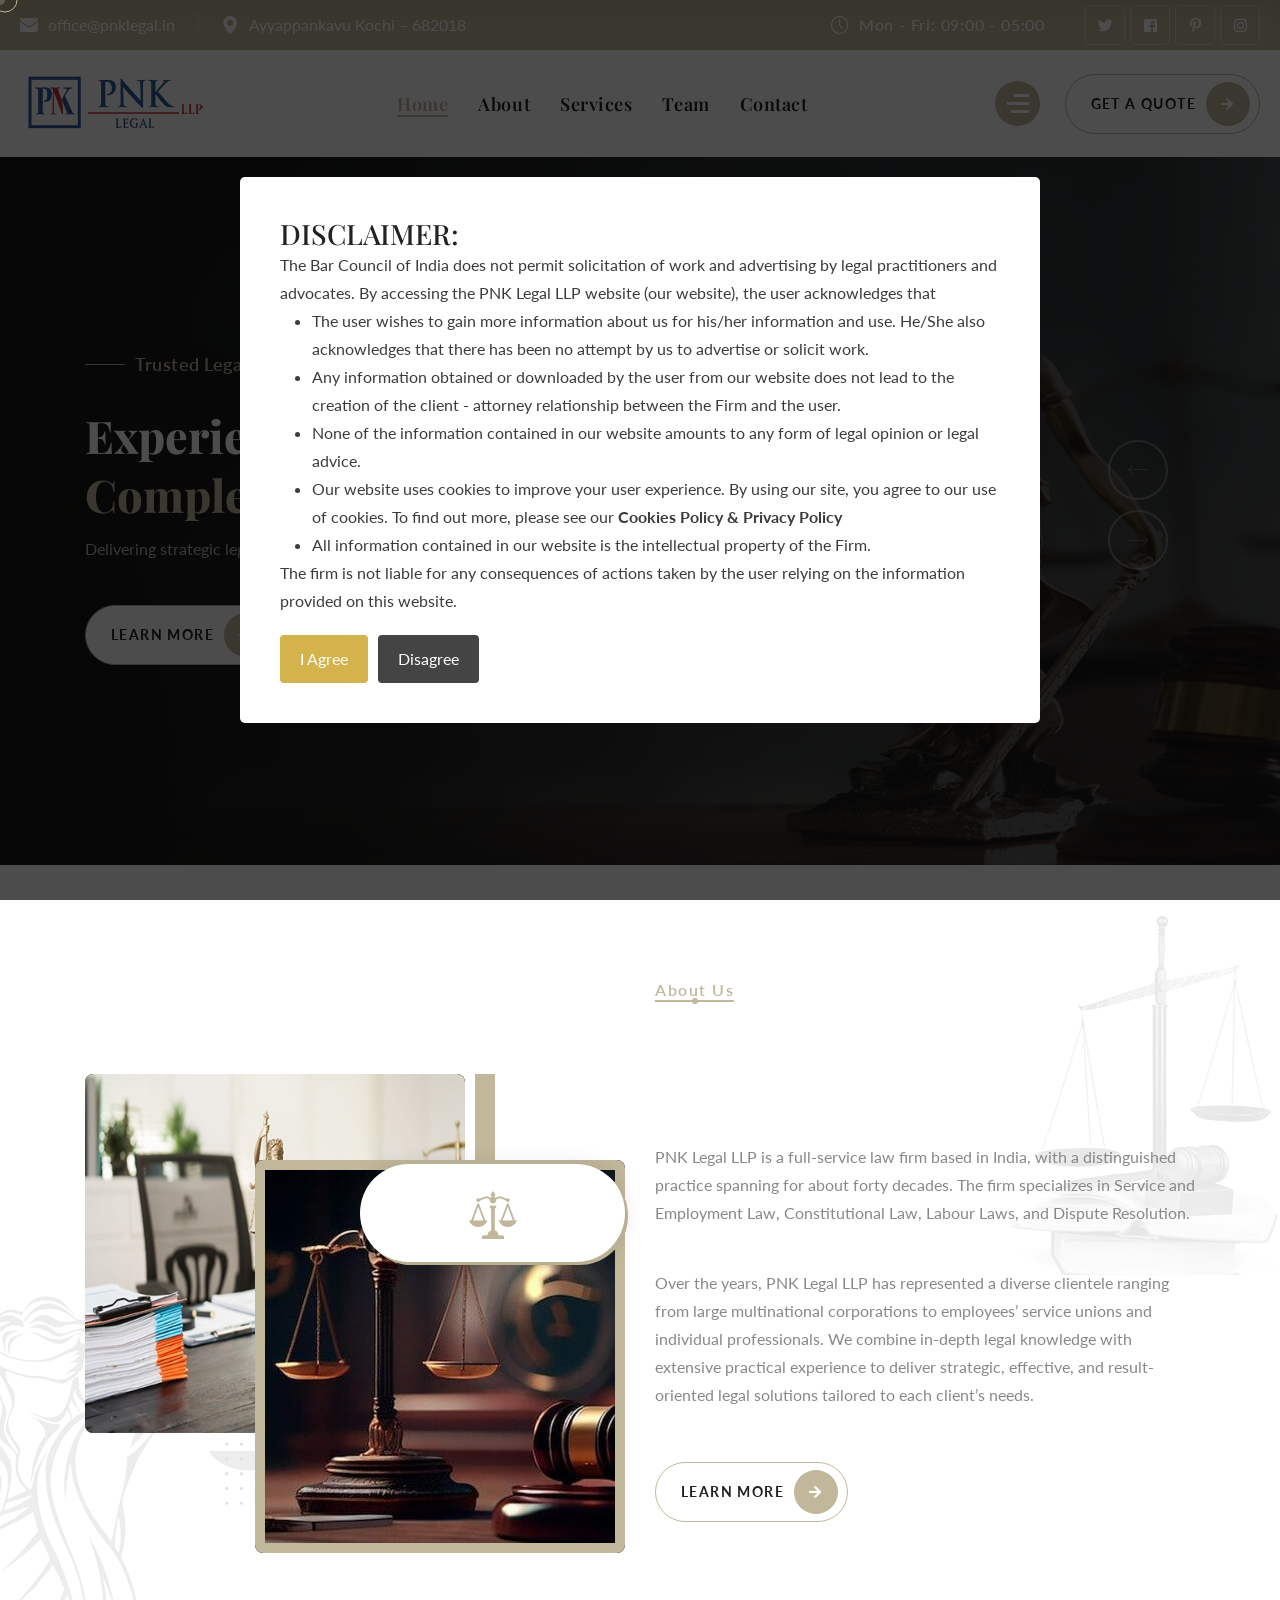
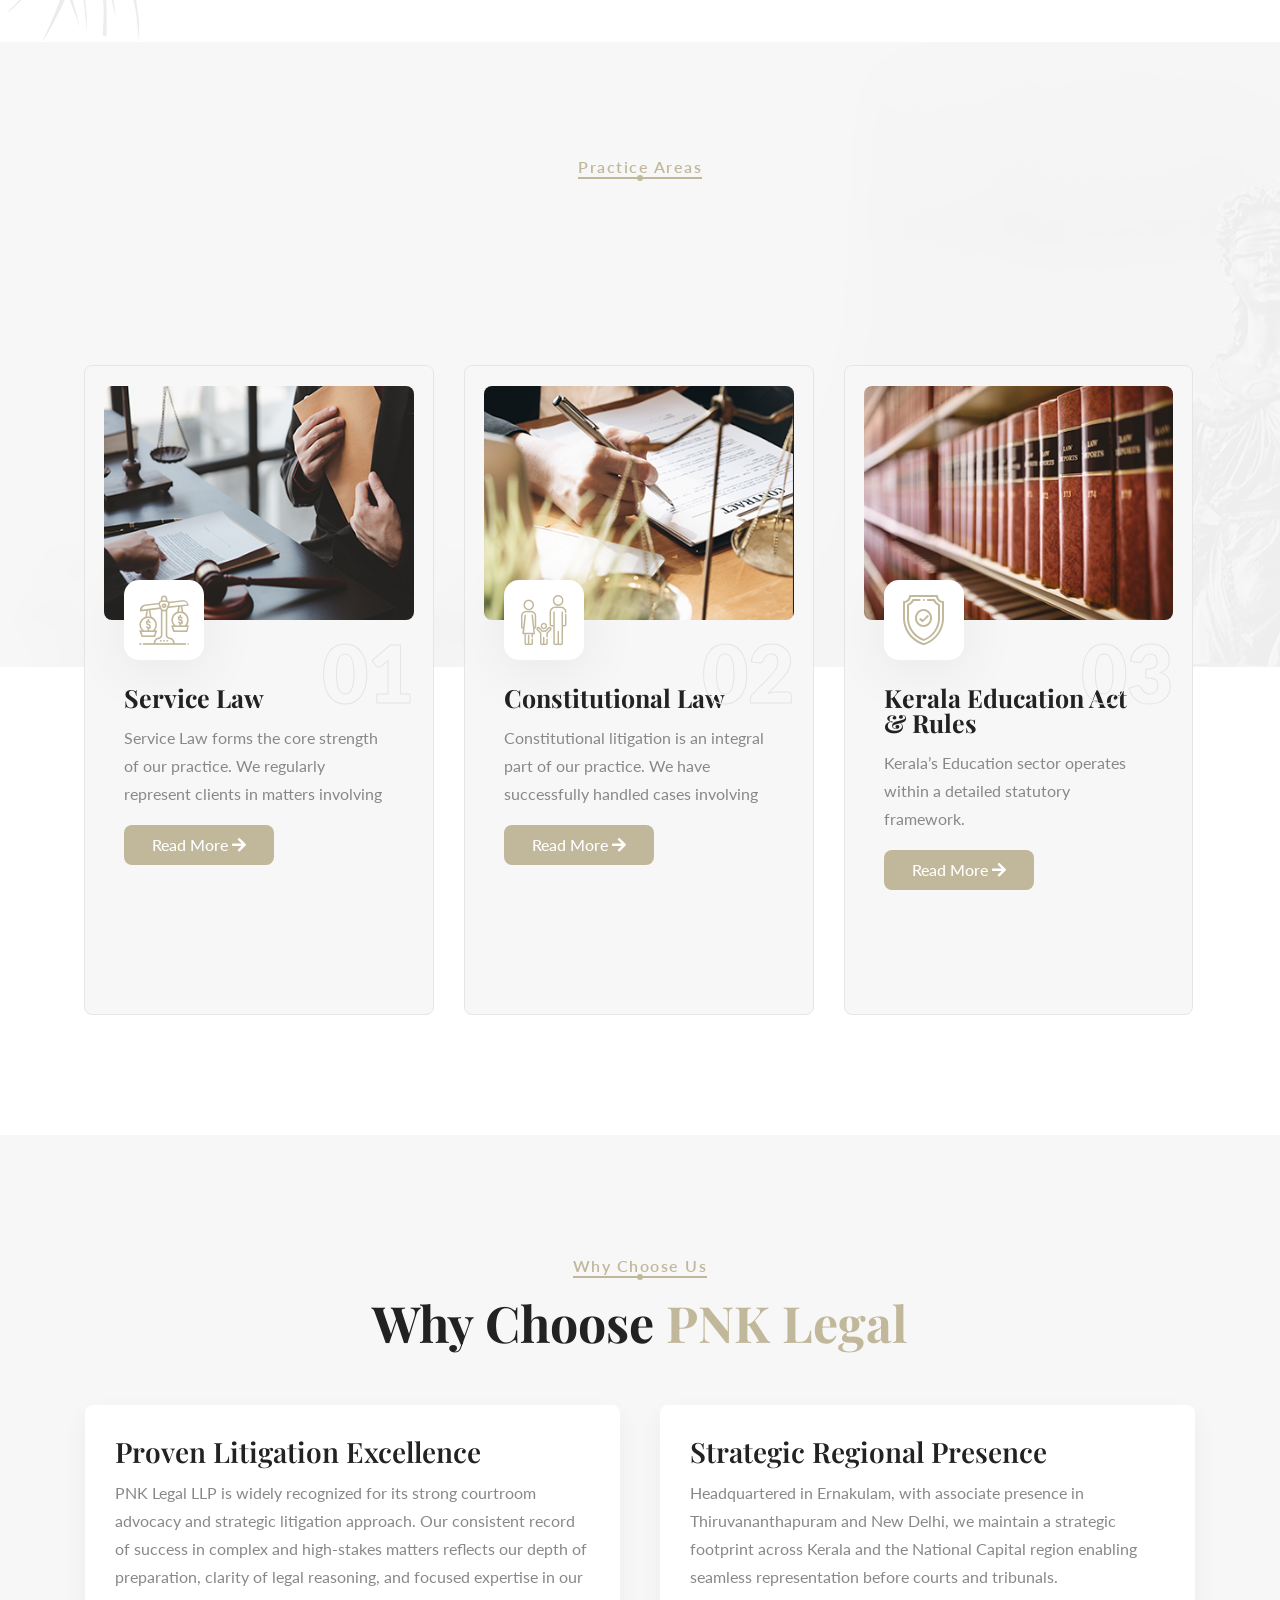
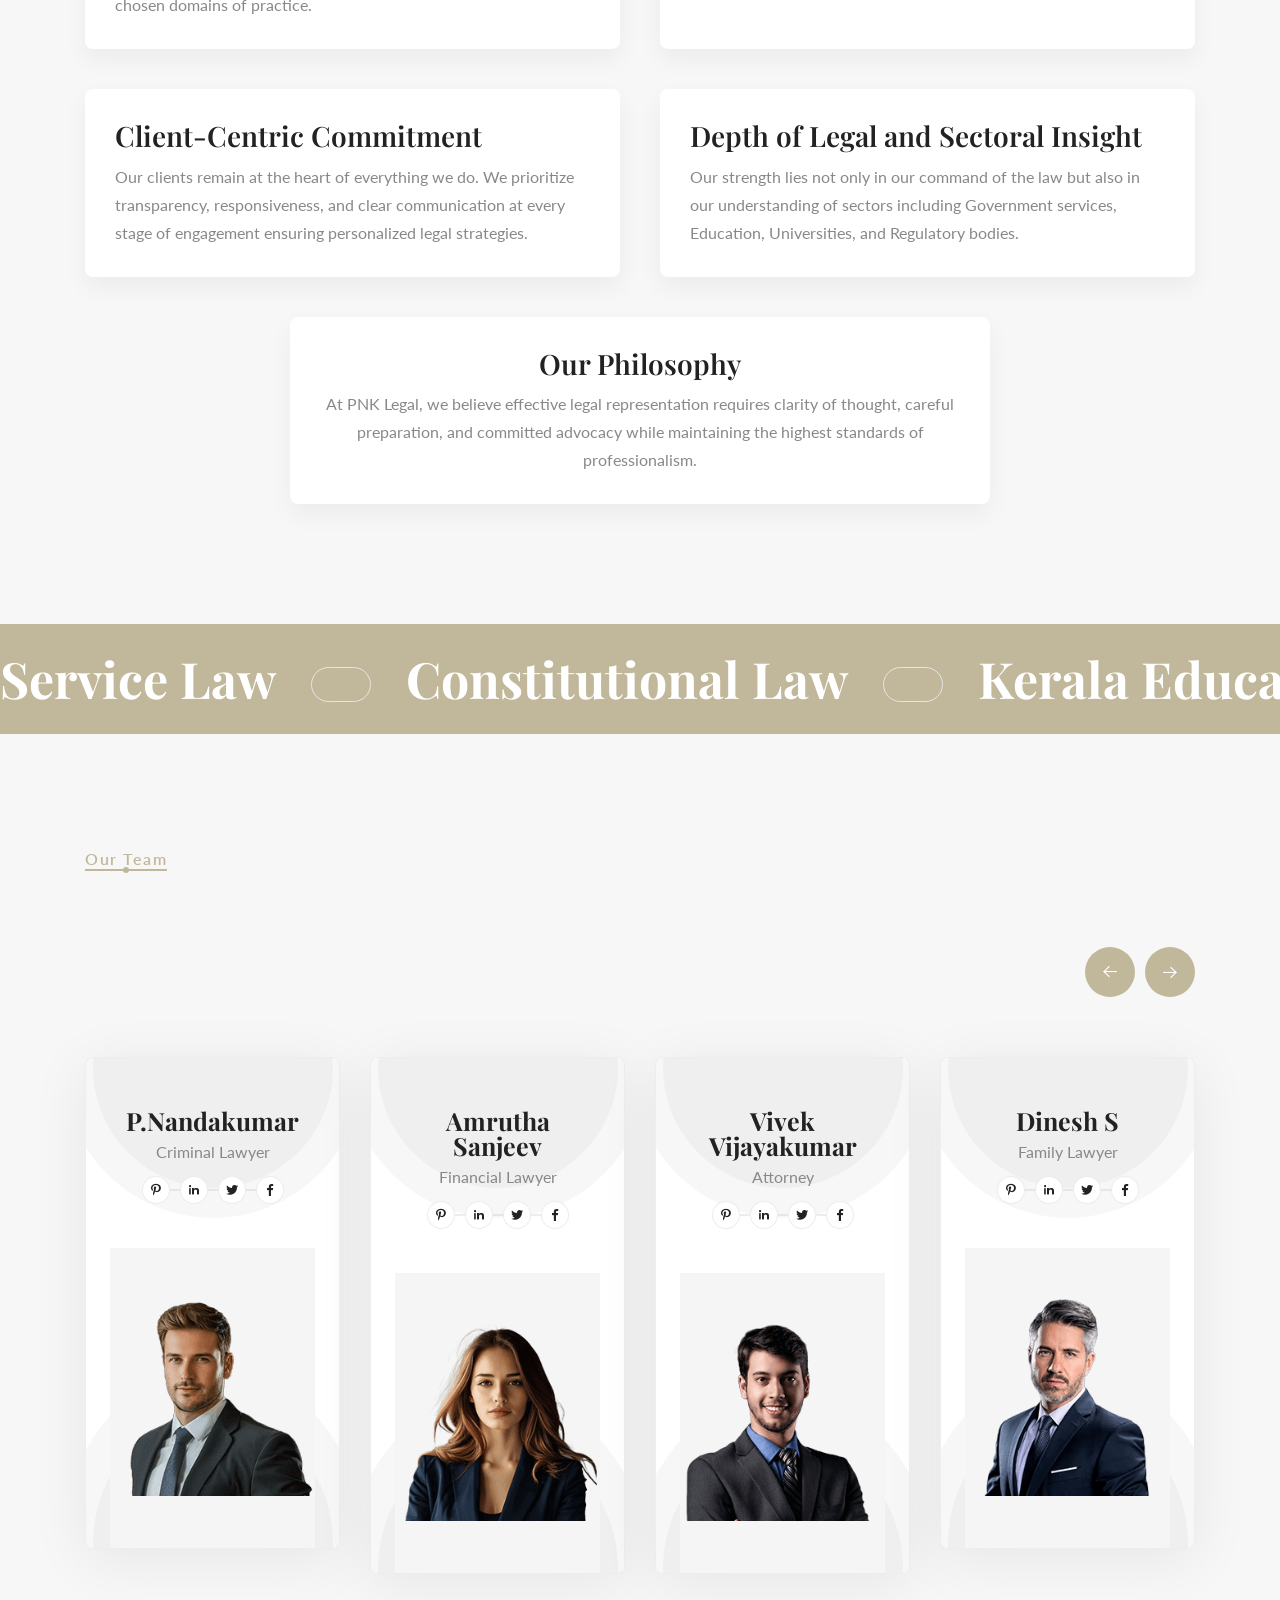
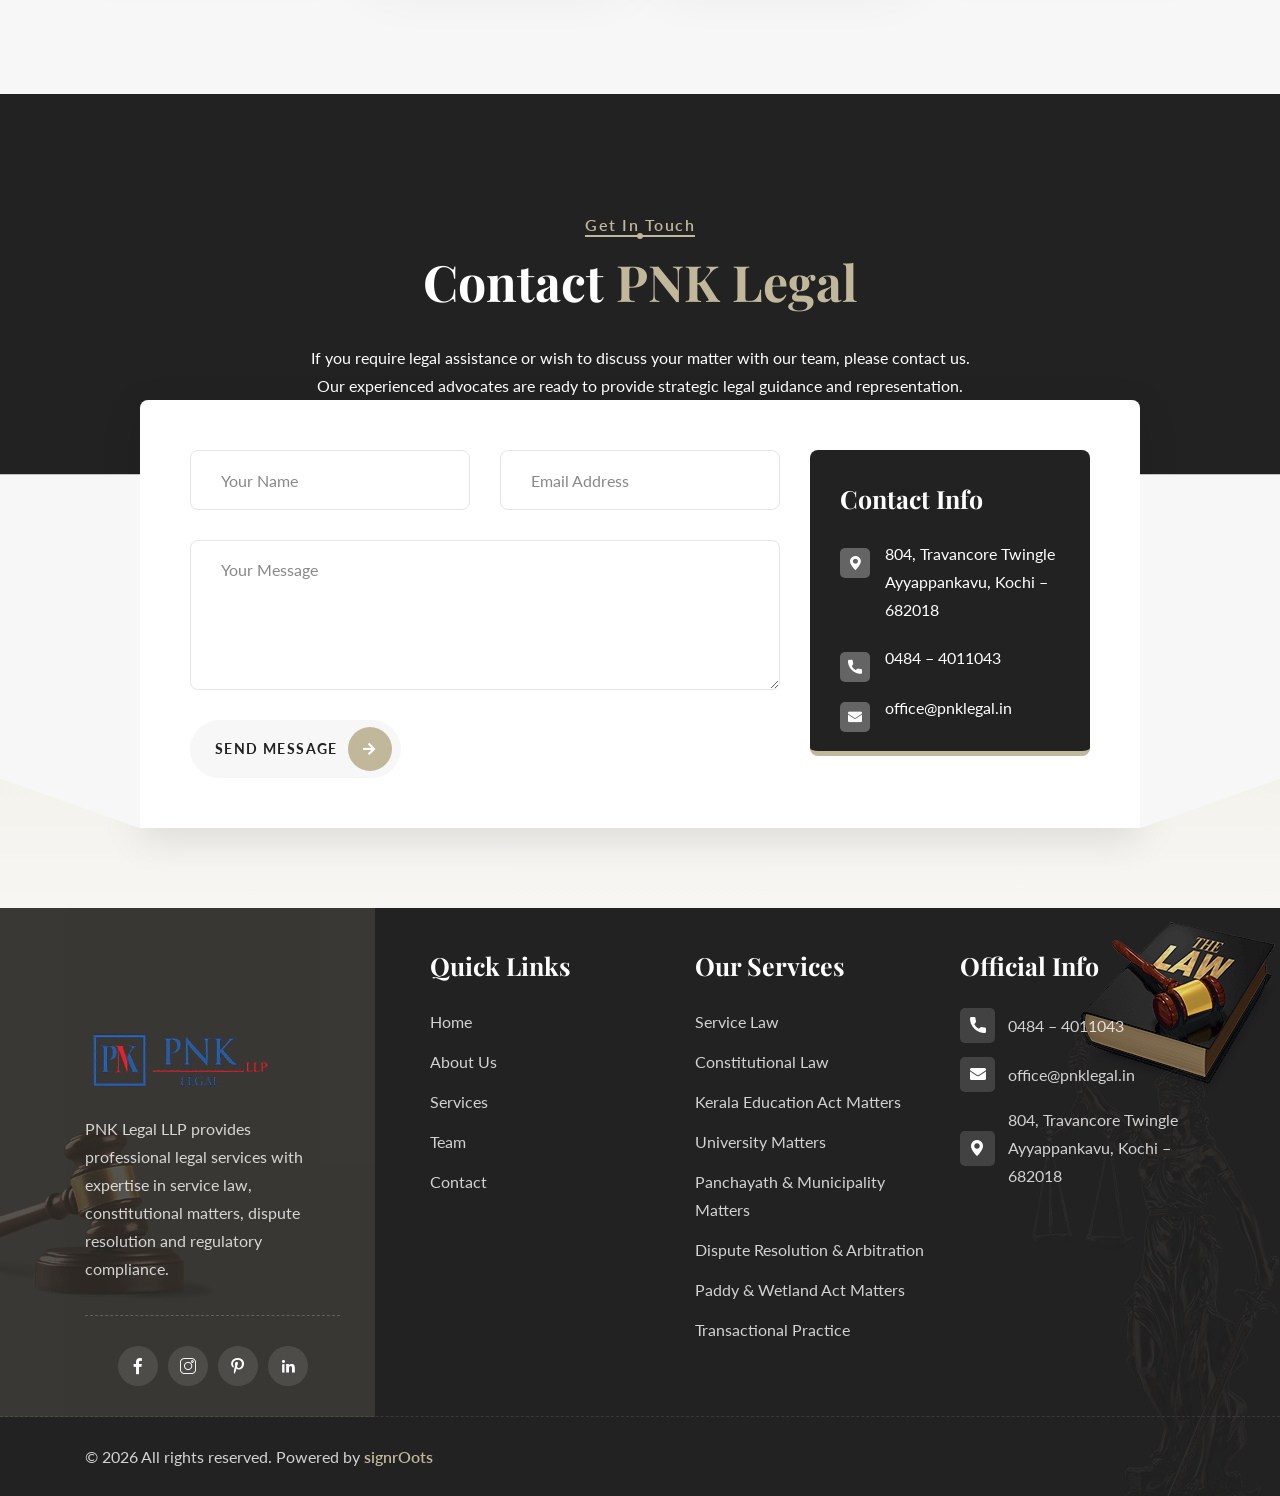
==== index.html @ 2eef3e10 "style update" ====
<!DOCTYPE html>
<html lang="en">

<head>
    <meta charset="UTF-8" />
    <meta name="viewport" content="width=device-width, initial-scale=1.0" />
   <title>PNK Legal LLP | Leading Law Firm in Kerala</title>
    <!-- favicons Icons -->
    <link rel="apple-touch-icon" sizes="180x180" href="assets/images/favicons/apple-touch-icon.png" />
    <link rel="icon" type="image/png" sizes="32x32" href="assets/images/favicons/favicon-32x32.png" />
    <link rel="icon" type="image/png" sizes="16x16" href="assets/images/favicons/favicon-16x16.png" />
    <link rel="manifest" href="assets/images/favicons/site.webmanifest" />
    <meta name="description" content="Judges HTML 5 Template " />

    <!-- fonts -->
    <link rel="preconnect" href="https://fonts.googleapis.com">
    <link rel="preconnect" href="https://fonts.gstatic.com" crossorigin>
    <link
        href="https://fonts.googleapis.com/css2?family=Lato:ital,wght@0,100;0,300;0,400;0,700;0,900;1,100;1,300;1,400;1,700;1,900&display=swap"
        rel="stylesheet">
    <link href="https://fonts.googleapis.com/css2?family=Playfair+Display:ital,wght@0,400..900;1,400..900&display=swap"
        rel="stylesheet">


    <link rel="stylesheet" href="assets/css/bootstrap.min.css" />
    <link rel="stylesheet" href="assets/css/animate.min.css" />
    <link rel="stylesheet" href="assets/css/custom-animate.css" />
    <link rel="stylesheet" href="assets/css/swiper.min.css" />
    <link rel="stylesheet" href="assets/css/font-awesome-all.css" />
    <link rel="stylesheet" href="assets/css/jarallax.css" />
    <link rel="stylesheet" href="assets/css/jquery.magnific-popup.css" />
    <link rel="stylesheet" href="assets/css/odometer.min.css" />
    <link rel="stylesheet" href="assets/css/flaticon.css">
    <link rel="stylesheet" href="assets/css/owl.carousel.min.css" />
    <link rel="stylesheet" href="assets/css/owl.theme.default.min.css" />
    <link rel="stylesheet" href="assets/css/nice-select.css" />
    <link rel="stylesheet" href="assets/css/jquery-ui.css" />
    <link rel="stylesheet" href="assets/css/twentytwenty.css" />


    <link rel="stylesheet" href="assets/css/module-css/slider.css" />
    <link rel="stylesheet" href="assets/css/module-css/footer.css" />
    <link rel="stylesheet" href="assets/css/module-css/about.css" />
    <link rel="stylesheet" href="assets/css/module-css/service.css" />
    <link rel="stylesheet" href="assets/css/module-css/why-choose.css" />
    <link rel="stylesheet" href="assets/css/module-css/testimonial.css" />
    <link rel="stylesheet" href="assets/css/module-css/case.css" />
    <link rel="stylesheet" href="assets/css/module-css/counter.css" />
    <link rel="stylesheet" href="assets/css/module-css/team.css" />
    <link rel="stylesheet" href="assets/css/module-css/pricing.css" />
    <link rel="stylesheet" href="assets/css/module-css/process.css" />
    <link rel="stylesheet" href="assets/css/module-css/sliding-text.css" />
    <link rel="stylesheet" href="assets/css/module-css/video.css" />
    <link rel="stylesheet" href="assets/css/module-css/brand.css" />
    <link rel="stylesheet" href="assets/css/module-css/blog.css" />
    <link rel="stylesheet" href="assets/css/module-css/faq.css" />
    <link rel="stylesheet" href="assets/css/module-css/skill.css" />

    <!-- template styles -->
    <link rel="stylesheet" href="assets/css/style.css" />
    <link rel="stylesheet" href="assets/css/responsive.css" />
</head>

<body class="custom-cursor">

    <div class="custom-cursor__cursor"></div>
    <div class="custom-cursor__cursor-two"></div>

    <!--Start Preloader-->
    <div class="loader js-preloader">
        <div></div>
        <div></div>
        <div></div>
    </div>
    <!--End Preloader-->


   
    <!--Chat Popup-->
    <div id="chat-popup" class="chat-popup">
        <div class="popup-inner">
            <div class="close-chat"><i class="fa fa-times"></i></div>
            <div class="chat-form">
                <p>Please fill out the form below and we will get back to you as soon as possible.</p>
                <form action="assets/inc/sendemail.php" method="POST" class="contact-form-validated">
                    <div class="form-group">
                        <input type="text" name="name" placeholder="Your Name" required>
                    </div>
                    <div class="form-group">
                        <input type="email" name="email" placeholder="Your Email" required>
                    </div>
                    <div class="form-group">
                        <textarea name="message" placeholder="Your Text" required></textarea>
                    </div>
                    <div class="form-group message-btn">
                        <button type="submit" class="thm-btn">
                            <span class="thm-btn-text">Submit Now</span>
                            <span class="thm-btn-icon-box"><i class="fas fa-arrow-right"></i></span>
                        </button>
                    </div>
                    <div class="result"></div>
                </form>
            </div>
        </div>
    </div>

<!-- Disclaimer Popup -->
<div id="disclaimerPopup" class="disclaimer-popup">
  <div class="disclaimer-content">

    <h3>DISCLAIMER:</h3>

    <p>
       The Bar Council of India does not permit solicitation of work and advertising by legal practitioners and advocates. By accessing the PNK Legal LLP website (our website), the user acknowledges that
    </p>

        <ul>
            <li>The user wishes to gain more information about us for his/her information and use. He/She also acknowledges that there has been no attempt by us to advertise or solicit work.</li>
            <li>Any information obtained or downloaded by the user from our website does not lead to the creation of the client - attorney relationship between the Firm and the user.</li>
            <li>None of the information contained in our website amounts to any form of legal opinion or legal advice.</li>
            <li>Our website uses cookies to improve your user experience. By using our site, you agree to our use of cookies. To find out more, please see our <b>Cookies Policy & Privacy Policy</b></li>
            <li>All information contained in our website is the intellectual property of the Firm.</li>
        </ul>

    <p>
      The firm is not liable for any consequences of actions taken by the user
      relying on the information provided on this website.
    </p>

  <div class="disclaimer-buttons">
  <button class="agree-btn" onclick="acceptDisclaimer()">I Agree</button>
  <button class="disagree-btn" onclick="rejectDisclaimer()">Disagree</button>
</div>

  </div>
</div>

    <!-- Start sidebar widget content -->
    <div class="xs-sidebar-group info-group info-sidebar">
        <div class="xs-overlay xs-bg-black"></div>
        <div class="xs-sidebar-widget">
            <div class="sidebar-widget-container">
                <div class="widget-heading">
                    <a href="#" class="close-side-widget">X</a>
                </div>
                <div class="sidebar-textwidget">
                    <div class="sidebar-info-contents">
                        <div class="content-inner">
                            <div class="logo">
                                <a href="index.html"><img src="assets/images/resources/logo-2.png" alt="" /></a>
                            </div>
                            <div class="content-box">
                                <h4>About Us</h4>
                                <div class="inner-text">
                                     <p> PNK Legal LLP provides professional legal services with
                                        expertise in service law, constitutional matters,
                                        dispute resolution and regulatory compliance.
                                    </p>
                                </div>
                            </div>


                            <div class="sidebar-contact-info">
                                <h4>Contact Info</h4>
                                <ul class="list-unstyled">
                                    <li>
                                        <span class="icon-pin"></span>804, Travancore Twingle<br>
                                        Ayyappankavu, Kochi – 682018
                                    </li>
                                    <li>
                                        <span class="icon-call"></span>
                                         <a href="tel:04844011043">0484 – 4011043</a>
                                    </li>
                                    <li>
                                        <span class="icon-email"></span>
                                        <a href="mailto:office@pnklegal.in">office@pnklegal.in</a>
                                    </li>
                                </ul>
                            </div>
                            <div class="thm-social-link1">
                                <ul class="social-box list-unstyled">
                                    <li>
                                        <a href="#"><i class="icon-facebook-app-symbol" aria-hidden="true"></i></a>
                                    </li>
                                    <li>
                                        <a href="#"><i class="icon-twitter" aria-hidden="true"></i></a>
                                    </li>
                                    <li>
                                        <a href="#"><i class="icon-linkedin" aria-hidden="true"></i></a>
                                    </li>
                                    <li>
                                        <a href="#"><i class="icon-pinterest" aria-hidden="true"></i></a>
                                    </li>
                                </ul>
                            </div>
                        </div>
                    </div>
                </div>
            </div>
        </div>
    </div>
    <!-- End sidebar widget content -->


    <div class="page-wrapper">
        <header class="main-header">
            <div class="main-menu__top">
                <div class="main-menu__top-inner">
                    <ul class="list-unstyled main-menu__contact-list">
                       
                        <li>
                            <div class="icon">
                                <i class="icon-email"></i>
                            </div>
                            <div class="text">
                                <p><a href="mailto:office@pnklegal.in">office@pnklegal.in</a>
                                </p>
                            </div>
                        </li>
                        <li>
                            <div class="icon">
                                <i class="icon-pin"></i>
                            </div>
                            <div class="text">
                                <p>Ayyappankavu Kochi – 682018</p>
                            </div>
                        </li>
                    </ul>
                    <p class="main-menu__top-welcome-text">Welcome to Our Judges Office</p>
                    <div class="main-menu__top-right">
                        <div class="main-menu__top-time">
                            <div class="main-menu__top-time-icon">
                                <span class="icon-clock"></span>
                            </div>
                            <p class="main-menu__top-text">Mon - Fri: 09:00 - 05:00</p>
                        </div>
                        <div class="main-menu__social">
                            <a href="#"><i class="fab fa-twitter"></i></a>
                            <a href="#"><i class="fab fa-facebook"></i></a>
                            <a href="#"><i class="fab fa-pinterest-p"></i></a>
                            <a href="#"><i class="fab fa-instagram"></i></a>
                        </div>
                    </div>
                </div>
            </div>
            <nav class="main-menu">
                <div class="main-menu__wrapper">
                    <div class="main-menu__wrapper-inner">
                        <div class="main-menu__left">
                            <div class="main-menu__logo">
                                <a href="index.html"><img src="assets/images/resources/logo-1.png" alt=""></a>
                            </div>
                        </div>
                        <div class="main-menu__main-menu-box">
                            <a href="#" class="mobile-nav__toggler"><i class="fa fa-bars"></i></a>
                            <ul class="main-menu__list">
                                <li class="megamenu">
                                    <a href="index.html">Home </a>
                                </li>  
                                <li>
                                    <a href="about.html">About</a>
                                </li>
                                <li>
                                    <a href="services.html">Services</a> 
                                </li>
                                <li>
                                    <a href="team.html">Team</a>
                                </li>
                                <li>
                                    <a href="contact.html">Contact</a>
                                </li>
                            </ul>
                        </div>
                        <div class="main-menu__right">
                            <div class="main-menu__call">
                                <div class="main-menu__call-icon">
                                    <i class="icon-call"></i>
                                </div>
                                <div class="main-menu__call-content">
                                    <p class="main-menu__call-sub-title">Call Anytime</p>
                                   <h5 class="main-menu__call-number"><a href="tel:04844011043">0484 – 4011043</a></h5>
                                </div>
                            </div>
                          
                            <div class="main-menu__nav-sidebar-icon">
                                <a class="navSidebar-button" href="#">
                                    <span class="icon-dots-menu-one"></span>
                                    <span class="icon-dots-menu-two"></span>
                                    <span class="icon-dots-menu-three"></span>
                                </a>
                            </div>
                            <div class="main-menu__btn-box">
                                <a href="contact.html" class="thm-btn">
                                    <span class="thm-btn-text">Get A Quote</span>
                                    <span class="thm-btn-icon-box"><i class="fas fa-arrow-right"></i></span>
                                </a>
                            </div>
                        </div>
                    </div>
                </div>
            </nav>
        </header>

        <div class="stricky-header stricked-menu main-menu">
            <div class="sticky-header__content"></div><!-- /.sticky-header__content -->
        </div><!-- /.stricky-header -->



      <!-- Main Slider Start -->
<section class="main-slider">
    <div class="main-slider__carousel owl-carousel owl-theme">

        <!-- Slide 1 -->
        <div class="item">
            <div class="main-slider__bg" style="background-image: url(assets/images/backgrounds/slider-1-1.jpg);"></div>
            <div class="main-slider__overly"></div>

            <div class="container">
                <div class="main-slider__content">

                    <div class="main-slider__sub-title-box">
                        <div class="main-slider__sub-title-shape"></div>
                        <p class="main-slider__sub-title">Trusted Legal Support</p>
                    </div>

                    <h2 class="main-slider__title">
                        Experienced Advocates <span>for <br>Complex Legal Matters</span>
                    </h2>

                    <p class="main-slider__text">
                        Delivering strategic legal solutions with decades of experience in courts and tribunals across India.
                    </p>

                    <div class="main-slider__btn-box">
                        <div class="main-slider__btn">
                            <a href="about.html" class="thm-btn">
                                <span class="thm-btn-text">Learn More</span>
                                <span class="thm-btn-icon-box"><i class="fas fa-arrow-right"></i></span>
                            </a>
                        </div>
                    </div>

                </div>
            </div>
        </div>


        <!-- Slide 2 -->
        <div class="item">
            <div class="main-slider__bg" style="background-image: url(assets/images/backgrounds/slider-1-2.jpg);"></div>
            <div class="main-slider__overly"></div>

            <div class="container">
                <div class="main-slider__content">

                    <div class="main-slider__sub-title-box">
                        <div class="main-slider__sub-title-shape"></div>
                        <p class="main-slider__sub-title">Professional Legal Representation</p>
                    </div>

                    <h2 class="main-slider__title">
                        Strategic Legal <br><span>Solutions & Representation</span>
                    </h2>

                    <p class="main-slider__text">
                        Representing clients in service law, constitutional matters, labour disputes, and complex litigation.
                    </p>

                    <div class="main-slider__btn-box">
                        <div class="main-slider__btn">
                            <a href="services.html" class="thm-btn">
                                <span class="thm-btn-text">Our Services</span>
                                <span class="thm-btn-icon-box"><i class="fas fa-arrow-right"></i></span>
                            </a>
                        </div>
                    </div>

                </div>
            </div>
        </div>


        <!-- Slide 3 -->
        <div class="item">
            <div class="main-slider__bg" style="background-image: url(assets/images/backgrounds/slider-1-3.jpg);"></div>
            <div class="main-slider__overly"></div>

            <div class="container">
                <div class="main-slider__content">

                    <div class="main-slider__sub-title-box">
                        <div class="main-slider__sub-title-shape"></div>
                        <p class="main-slider__sub-title">Decades of Legal Excellence</p>
                    </div>

                    <h2 class="main-slider__title">
                        Committed to Justice <br><span>Driven by Expertise</span>
                    </h2>

                    <p class="main-slider__text">
                        Providing trusted legal representation in service, labour, and constitutional law.
                    </p>

                    <div class="main-slider__btn-box">
                        <div class="main-slider__btn">
                            <a href="contact.html" class="thm-btn">
                                <span class="thm-btn-text">Contact Us</span>
                                <span class="thm-btn-icon-box"><i class="fas fa-arrow-right"></i></span>
                            </a>
                        </div>
                    </div>

                </div>
            </div>
        </div>

    </div>
</section>
<!-- Main Slider End -->
        <!--About One Start -->
        <section class="about-one">
            <div class="about-one__shape-3 float-bob-x">
                <img src="assets/images/shapes/about-one-shape-3.png" alt="">
            </div>
            <div class="about-one__shape-4 float-bob-y">
                <img src="assets/images/shapes/about-one-shape-4.png" alt="">
            </div>
            <div class="container">
                <div class="row">
                    <div class="col-xl-6">
                        <div class="about-one__left wow slideInLeft" data-wow-delay="100ms" data-wow-duration="2500ms">
                            <div class="about-one__img-box">
                                <div class="about-one__img">
                                    <img src="assets/images/resources/about-one-img-1.jpg" alt="">
                                </div>
                                <div class="about-one__img-two">
                                    <img src="assets/images/resources/about-one-img-2.jpg" alt="">
                                </div>
                                <div class="about-one__satisfied-box img-bounce">
                                    <div class="about-one__satisfied-box-inner">
                                        <div class="about-one__satisfied-icon">
                                            <span class="icon-scales-of-justice"></span>
                                        </div>
                                        <!------
                                        <div class="about-one__satisfied-count-box">
                                            <div class="about-one__satisfied-count">
                                                <h3 class="odometer" data-count="4356">00</h3>
                                                <span>+</span>
                                            </div>
                                            <p class="about-one__satisfied-count-text">Satisfied Client</p>
                                        </div>--->
                                    </div>
                                    <div class="about-one__satisfied-box-shape"></div>
                                </div>
                                
                                <div class="about-one__high-quality-service-box">
                                    <div class="about-one__high-quality-service">
                                        <h5>Best Lawyer For You</h5>
                                        <a href="about.html">Read More <span class="fas fa-arrow-right"></span> </a>
                                    </div>
                                </div>
                            </div>
                            <div class="about-one__shape-1"></div>
                            <div class="about-one__shape-2">
                                <img src="assets/images/shapes/about-one-shape-2.png" alt="">
                            </div>
                        </div>
                    </div>
                    <div class="col-xl-6">
                        <div class="about-one__right">
                            <div class="section-title text-left sec-title-animation animation-style2">
                                <div class="section-title__tagline-box">
                                    <span class="section-title__tagline">About Us</span>
                                    <div class="section-title__tagline-shape"></div>
                                </div>
                                <h2 class="section-title__title title-animation">Judges That Fights For Your
                                    <span>Freedom</span>
                                </h2>
                            </div>
                            <p class="about-one__text">
                        PNK Legal LLP is a full-service law firm based in India, with a distinguished practice
                        spanning for about forty decades. The firm specializes in Service and Employment Law,
                        Constitutional Law, Labour Laws, and Dispute Resolution.
                    </p>

                    <p class="about-one__text">
                        Over the years, PNK Legal LLP has represented a diverse clientele ranging from large
                        multinational corporations to employees’ service unions and individual professionals.
                        We combine in-depth legal knowledge with extensive practical experience to deliver
                        strategic, effective, and result-oriented legal solutions tailored to each client’s needs.
                    </p>
                            <div class="about-one__btn-box">
                                <a href="about.html" class="thm-btn">
                                    <span class="thm-btn-text">Learn More</span>
                                    <span class="thm-btn-icon-box"><i class="fas fa-arrow-right"></i></span>
                                </a>
                            </div>
                        </div>
                    </div>
                </div>
            </div>
        </section>
        <!--About One End -->

        <!--Services One Start -->
        <section class="services-one">
            <div class="services-one__shape-bg float-bob-x"
                style="background-image: url(assets/images/shapes/services-one-shape-bg.png);"></div>
            <div class="container">
                <div class="section-title text-center sec-title-animation animation-style1">
                    <div class="section-title__tagline-box">
                        <span class="section-title__tagline">Practice Areas</span>
                        <div class="section-title__tagline-shape"></div>
                    </div>
                    <h2 class="section-title__title title-animation">Trusted Legal Expertise   <br> in Service &
                        <span>Constitutional Law</span>
                    </h2>
                </div>
                <div class="services-one__carousel owl-carousel owl-theme">
                    <!--Services One Single Start -->
                    <div class="item">
                        <div class="services-one__single">
                            <div class="services-one__img">
                                <img src="assets/images/services/services-one-1-1.jpg" alt="">
                            </div>
                            <div class="services-one__content">
                                <div class="services-one__count">01</div>
                                <div class="services-one__icon">
                                    <span class="icon-scale"></span>
                                </div>
                                <h3 class="services-one__title"><a href="services.html">Service Law</a></h3>
                                <p class="services-one__text">Service Law forms the core strength of our practice. We regularly represent clients in matters involving</p>
                                <a href="#" class="services-one__btn">Read More <span
                                        class="fas fa-arrow-right"></span></a>
                            </div>
                        </div>
                    </div>
                    <!--Services One Single End -->
                    <!--Services One Single Start -->
                    <div class="item">
                        <div class="services-one__single">
                            <div class="services-one__img">
                                <img src="assets/images/services/services-one-1-2.jpg" alt="">
                            </div>
                            <div class="services-one__content">
                                <div class="services-one__count">02</div>
                                <div class="services-one__icon">
                                    <span class="icon-family"></span>
                                </div>
                                <h3 class="services-one__title"><a href="services.html">Constitutional Law</a></h3>
                                <p class="services-one__text">Constitutional litigation is an integral part of our practice. We have successfully handled cases involving</p>
                                <a href="services.html" class="services-one__btn">Read More <span
                                        class="fas fa-arrow-right"></span></a>
                            </div>
                        </div>
                    </div>
                    <!--Services One Single End -->
                    <!--Services One Single Start -->
                    <div class="item">
                        <div class="services-one__single">
                            <div class="services-one__img">
                                <img src="assets/images/services/services-one-1-3.jpg" alt="">
                            </div>
                            <div class="services-one__content">
                                <div class="services-one__count">03</div>
                                <div class="services-one__icon">
                                    <span class="icon-shield"></span>
                                </div>
                                <h3 class="services-one__title"><a href="services.html">Kerala Education Act & Rules</a>
                                </h3>
                                <p class="services-one__text">Kerala’s Education sector operates within a detailed statutory framework.</p>
                                <a href="services.html" class="services-one__btn">Read More <span
                                        class="fas fa-arrow-right"></span></a>
                            </div>
                        </div>
                    </div>
                    <!--Services One Single End -->
                    <!--Services One Single Start -->
                    <div class="item">
                        <div class="services-one__single">
                            <div class="services-one__img">
                                <img src="assets/images/services/services-one-1-4.jpg" alt="">
                            </div>
                            <div class="services-one__content">
                                <div class="services-one__count">04</div>
                                <div class="services-one__icon">
                                    <span class="icon-factory"></span>
                                </div>
                                <h3 class="services-one__title"><a href="services.html">University Matters</a></h3>
                                <p class="services-one__text">We possess substantial experience in handling disputes and regulatory 
                                    issues involving Universities and affiliated institutions.</p>
                                <a href="services.html" class="services-one__btn">Read More <span
                                        class="fas fa-arrow-right"></span></a>
                            </div>
                        </div>
                    </div>
                    <!--Services One Single End -->
                    <!--Services One Single Start -->
                    <div class="item">
                        <div class="services-one__single">
                            <div class="services-one__img">
                                <img src="assets/images/services/services-one-1-5.jpg" alt="">
                            </div>
                            <div class="services-one__content">
                                <div class="services-one__count">05</div>
                                <div class="services-one__icon">
                                    <span class="icon-auction-1"></span>
                                </div>
                                <h3 class="services-one__title"><a href="services.html">Panchayath and Municipality Matters</a></h3>
                                <p class="services-one__text">We advise and represent clients in matters relating to local self-government institutions, including Panchayaths and Municipalities</p>
                                <a href="services.html" class="services-one__btn">Read More <span
                                        class="fas fa-arrow-right"></span></a>
                            </div>
                        </div>
                    </div>
                    <!--Services One Single End -->
                    <!--Services One Single Start -->
                    <div class="item">
                        <div class="services-one__single">
                            <div class="services-one__img">
                                <img src="assets/images/services/services-one-1-6.jpg" alt="">
                            </div>
                            <div class="services-one__content">
                                <div class="services-one__count">06</div>
                                <div class="services-one__icon">
                                    <span class="icon-history"></span>
                                </div>
                                <h3 class="services-one__title"><a href="services.html">Dispute Resolution & Arbitration</a></h3>
                                <p class="services-one__text">Dispute Resolution is a key pillar of our practice. We represent clients in civil, service, and statutory disputes before Courts, Tribunals, and Quasi-Judicial authorities.</p>
                                <a href="services.html" class="services-one__btn">Read More <span
                                        class="fas fa-arrow-right"></span></a>
                            </div>
                        </div>
                    </div>
                    <!--Services One Single End -->
                    <!--Services One Single Start -->
                    <div class="item">
                        <div class="services-one__single">
                            <div class="services-one__img">
                                <img src="assets/images/services/services-one-1-7.jpg" alt="">
                            </div>
                            <div class="services-one__content">
                                <div class="services-one__count">07</div>
                                <div class="services-one__icon">
                                    <span class="icon-history"></span>
                                </div>
                                <h3 class="services-one__title"><a href="services.html">Paddy & Wetland Act Matters</a></h3>
                                <p class="services-one__text">We advise and represent clients in matters arising under the Kerala Conservation of Paddy Land and Wetland Act, including proceedings relating to land classification and conversion.</p>
                                <a href="services.html" class="services-one__btn">Read More <span
                                        class="fas fa-arrow-right"></span></a>
                            </div>
                        </div>
                    </div>
                    <!--Services One Single End -->
                    <!--Services One Single Start -->
                    <div class="item">
                        <div class="services-one__single">
                            <div class="services-one__img">
                                <img src="assets/images/services/services-one-1-8.jpg" alt="">
                            </div>
                            <div class="services-one__content">
                                <div class="services-one__count">08</div>
                                <div class="services-one__icon">
                                    <span class="icon-history"></span>
                                </div>
                                <h3 class="services-one__title"><a href="services.html">Transactional Practice</a></h3>
                                <p class="services-one__text">Alongside our strong litigation practice, PNK Legal LLP maintains a robust transactional and advisory division</p><br>
                                <a href="services.html" class="services-one__btn">Read More <span
                                        class="fas fa-arrow-right"></span></a>
                            </div>
                        </div>
                    </div>
                    <!--Services One Single End -->
                </div>
            </div>
        </section>
        <!--Services One End -->

    <!--Why Choose One Start -->
<section class="why-choose-one">

    <div class="container">

        <div class="section-title text-center">
            <span class="section-title__tagline">Why Choose Us</span>
            <h2 class="section-title__title">Why Choose <span>PNK Legal</span></h2>
        </div>

        <div class="why-grid">

            <!-- Block 1 -->
            <div class="why-content-block">
                <h3>Proven Litigation Excellence</h3>
                <p>
                    PNK Legal LLP is widely recognized for its strong courtroom advocacy and strategic litigation approach. Our consistent record of success in complex and high-stakes matters reflects our depth of preparation, clarity of legal reasoning, and focused expertise in our chosen domains of practice.
                </p>
            </div>

            <!-- Block 2 -->
            <div class="why-content-block">
                <h3>Strategic Regional Presence</h3>
                <p>
                    Headquartered in Ernakulam, with associate presence in Thiruvananthapuram and New Delhi, we maintain a strategic footprint across Kerala and the National Capital region enabling seamless representation before courts and tribunals.
                </p>
            </div>

            <!-- Block 3 -->
            <div class="why-content-block">
                <h3>Client-Centric Commitment</h3>
                <p>
                    Our clients remain at the heart of everything we do. We prioritize transparency, responsiveness, and clear communication at every stage of engagement ensuring personalized legal strategies.
                </p>
            </div>

            <!-- Block 4 -->
            <div class="why-content-block">
                <h3>Depth of Legal and Sectoral Insight</h3>
                <p>
                    Our strength lies not only in our command of the law but also in our understanding of sectors including Government services, Education, Universities, and Regulatory bodies.
                </p>
            </div>

            <!-- Block 5 -->
            <div class="why-content-block why-last">
                <h3>Our Philosophy</h3>
                <p>
                    At PNK Legal, we believe effective legal representation requires clarity of thought, careful preparation, and committed advocacy while maintaining the highest standards of professionalism.
                </p>
            </div>

        </div>

    </div>

</section>


       <!-- Sliding Text One Start -->
<section class="sliding-text-one">
    <div class="sliding-text-one__wrap">
        <ul class="sliding-text-one__list list-unstyled marquee_mode">
            
            <li>
                <h2 data-hover="Service Law" class="sliding-text-one__title">Service Law</h2>
            </li>
            <li><span></span></li>

            <li>
                <h2 data-hover="Constitutional Law" class="sliding-text-one__title">Constitutional Law</h2>
            </li>
            <li><span></span></li>

            <li>
                <h2 data-hover="Kerala Education Act & Rules" class="sliding-text-one__title">Kerala Education Act & Rules</h2>
            </li>
            <li><span></span></li>

            <li>
                <h2 data-hover="University Matters" class="sliding-text-one__title">University Matters</h2>
            </li>
            <li><span></span></li>

        </ul>
    </div>
</section>
<!-- Sliding Text One End -->
        <!-- Sliding Text One End -->

      

        <!--Team One Start -->
        <section class="team-one">
            <div class="container">
                <div class="section-title text-left sec-title-animation animation-style2">
                    <div class="section-title__tagline-box">
                        <span class="section-title__tagline">Our Team</span>
                        <div class="section-title__tagline-shape"></div>
                    </div>
                    <h2 class="section-title__title title-animation">Exceptional Legal Lawyers, <br>
                        <span>Proven Results</span></h2>
                </div>
                <div class="team-one__carousel owl-theme owl-carousel">
                   
                    <!--Team One Single Start -->
                    <div class="item">
                        <div class="team-one__single">
                            <div class="team-one__content">
                                <div class="team-one__shape-box-2">
                                    <div class="team-one__shape-2"></div>
                                </div>
                                <h3 class="team-one__name"><a href="team.html">P.Nandakumar</a></h3>
                                <p class="team-one__sub-title">Criminal Lawyer</p>
                                <div class="team-one__social">
                                    <a href="#"><span class="icon-pinterest"></span></a>
                                    <a href="#"><span class="icon-linkedin"></span></a>
                                    <a href="#"><span class="icon-twitter"></span></a>
                                    <a href="#"><span class="icon-facebook-app-symbol"></span></a>
                                </div>
                            </div>
                            <div class="team-one__img-box">
                                <div class="team-one__shape-box">
                                    <div class="team-one__shape-1"></div>
                                </div>
                                <div class="team-one__img">
                                    <img src="assets/images/team/team-1-3.png" alt="">
                                </div>
                            </div>
                        </div>
                    </div>
                    <!--Team One Single End -->
                    <!--Team One Single Start -->
                    <div class="item">
                        <div class="team-one__single">
                            <div class="team-one__content">
                                <div class="team-one__shape-box-2">
                                    <div class="team-one__shape-2"></div>
                                </div>
                                <h3 class="team-one__name"><a href="team.html">Amrutha Sanjeev</a></h3>
                                  <p class="team-one__sub-title">Financial Lawyer</p>
                                <div class="team-one__social">
                                    <a href="#"><span class="icon-pinterest"></span></a>
                                    <a href="#"><span class="icon-linkedin"></span></a>
                                    <a href="#"><span class="icon-twitter"></span></a>
                                    <a href="#"><span class="icon-facebook-app-symbol"></span></a>
                                </div>
                            </div>
                            <div class="team-one__img-box">
                                <div class="team-one__shape-box">
                                    <div class="team-one__shape-1"></div>
                                </div>
                                <div class="team-one__img">
                                    <img src="assets/images/team/team-1-4.png" alt="">
                                </div>
                            </div>
                        </div>
                    </div>
                    <!--Team One Single End -->
                    <!--Team One Single Start -->
                    <div class="item">
                        <div class="team-one__single">
                            <div class="team-one__content">
                                <div class="team-one__shape-box-2">
                                    <div class="team-one__shape-2"></div>
                                </div>
                                <h3 class="team-one__name"><a href="team.html">Vivek Vijayakumar</a></h3>
                                  <p class="team-one__sub-title">Attorney</p>
                                <div class="team-one__social">
                                    <a href="#"><span class="icon-pinterest"></span></a>
                                    <a href="#"><span class="icon-linkedin"></span></a>
                                    <a href="#"><span class="icon-twitter"></span></a>
                                    <a href="#"><span class="icon-facebook-app-symbol"></span></a>
                                </div>
                            </div>
                            <div class="team-one__img-box">
                                <div class="team-one__shape-box">
                                    <div class="team-one__shape-1"></div>
                                </div>
                                <div class="team-one__img">
                                    <img src="assets/images/team/team-1-1.png" alt="">
                                </div>
                            </div>
                        </div>
                    </div>
                    <!--Team One Single End -->
                    <!--Team One Single Start -->
                    <div class="item">
                        <div class="team-one__single">
                            <div class="team-one__content">
                                <div class="team-one__shape-box-2">
                                    <div class="team-one__shape-2"></div>
                                </div>
                                <h3 class="team-one__name"><a href="team.html">Dinesh S</a></h3>
                                  <p class="team-one__sub-title">Family Lawyer</p>
                                <div class="team-one__social">
                                    <a href="#"><span class="icon-pinterest"></span></a>
                                    <a href="#"><span class="icon-linkedin"></span></a>
                                    <a href="#"><span class="icon-twitter"></span></a>
                                    <a href="#"><span class="icon-facebook-app-symbol"></span></a>
                                </div>
                            </div>
                            <div class="team-one__img-box">
                                <div class="team-one__shape-box">
                                    <div class="team-one__shape-1"></div>
                                </div>
                                <div class="team-one__img">
                                    <img src="assets/images/team/team-1-2.png" alt="">
                                </div>
                            </div>
                        </div>
                    </div>
                    <!--Team One Single End -->
                 
                   
                </div>
            </div>
        </section>
        <!--Team One End -->

        <!-- Contact Section Start -->
<section class="video-one">
    <div class="video-one__bg-color">
        <div class="video-one__bg jarallax" data-jarallax data-speed="0.2" data-imgPosition="50% 0%"
            style="background-image: url(assets/images/backgrounds/contact-bg.jpg);">
        </div>
    </div>

    <div class="container">
        <div class="video-one__inner">

            <div class="section-title text-center">
                <span class="section-title__tagline">Get in Touch</span>
                <h2 class="section-title__title">Contact <span>PNK Legal</span></h2>
            </div>

            <p class="video-one__text">
                If you require legal assistance or wish to discuss your matter with our team,
                please contact us.<br> Our experienced advocates are ready to provide strategic
                legal guidance and representation.
            </p>

            <div class="video-one__contact-box">

                <div class="row">

                    <!-- Contact Form -->
                    <div class="col-xl-8 col-lg-7">
                        <form class="contact-form-validated video-one-contact__form"
                            action="assets/inc/sendemail.php" method="post">

                            <div class="row">

                                <div class="col-xl-6 col-lg-6 col-md-6">
                                    <div class="video-one-contact__input-box">
                                        <input type="text" name="name" placeholder="Your Name" required>
                                    </div>
                                </div>

                                <div class="col-xl-6 col-lg-6 col-md-6">
                                    <div class="video-one-contact__input-box">
                                        <input type="email" name="email" placeholder="Email Address" required>
                                    </div>
                                </div>

                                <div class="col-xl-12">
                                    <div class="video-one-contact__input-box text-message-box">
                                        <textarea name="message" placeholder="Your Message"></textarea>
                                    </div>

                                    <div class="video-one-contact__btn-box">
                                        <button type="submit" class="thm-btn">
                                            <span class="thm-btn-text">Send Message</span>
                                            <span class="thm-btn-icon-box">
                                                <i class="fas fa-arrow-right"></i>
                                            </span>
                                        </button>
                                    </div>
                                </div>

                            </div>
                        </form>
                    </div>

                    <!-- Contact Info -->
                    <div class="col-xl-4 col-lg-5">
                        <div class="video-one-contact__info-box">

                            <h3 class="video-one-contact__info-title">Contact Info</h3>

                            <ul class="video-one-contact__info-list list-unstyled">

                                <li>
                                    <div class="icon">
                                        <span class="icon-pin"></span>
                                    </div>
                                    <div class="content">
                                        <p>
                                            804, Travancore Twingle <br>
                                            Ayyappankavu, Kochi – 682018
                                        </p>
                                    </div>
                                </li>

                                <li>
                                    <div class="icon">
                                        <span class="icon-call"></span>
                                    </div>
                                    <div class="content">
                                        <p><a href="tel:04844011043">0484 – 4011043</a></p>
                                    </div>
                                </li>

                                <li>
                                    <div class="icon">
                                        <span class="icon-email"></span>
                                    </div>
                                    <div class="content">
                                        <p><a href="mailto:office@pnklegal.in">office@pnklegal.in</a></p>
                                    </div>
                                </li>

                            </ul>

                        </div>
                    </div>

                </div>

            </div>

        </div>
    </div>
</section>
<!-- Contact Section End -->

      <!--Site Footer Start-->
        <footer class="site-footer">
         <div class="site-footer__shape-1">
             <img src="assets/images/shapes/site-footer-shape-1.png" alt="">
        </div>
        <div class="site-footer__shape-2 float-bob-y">
            <img src="assets/images/shapes/site-footer-shape-2.png" alt="">
        </div>
        <div class="site-footer__shape-3 float-bob-y">
            <img src="assets/images/shapes/site-footer-shape-3.png" alt="">
        </div>
        <div class="container">
        <div class="site-footer__top">
         <div class="row">

        <!-- Logo & About -->
            <div class="col-xl-3 wow fadeInUp" data-wow-delay="100ms">
                <div class="footer-widget__column footer-widget__about">
                    <div class="site-footer__bg-color"></div>

                    <div class="footer-widget__logo">
                        <a href="index.html">
                            <img src="assets/images/resources/logo-2.png" alt="">
                        </a>
                    </div>

                    <p class="footer-widget__about-text">
                        PNK Legal LLP provides professional legal services with
                        expertise in service law, constitutional matters,
                        dispute resolution and regulatory compliance.
                    </p>

                    <!-- Social Icons -->
                    <div class="site-footer__social">
                        <a href="#"><i class="icon-facebook-app-symbol"></i></a>
                        <a href="#"><i class="icon-instagram"></i></a>
                        <a href="#"><i class="icon-pinterest"></i></a>
                        <a href="#"><i class="icon-linkedin"></i></a>
                    </div>

                </div>
                </div>
                <div class="col-xl-9">
                    <div class="footer-widget__right">

                        <div class="footer-widget__right-bottom">
                            <div class="row">

                                <!-- Quick Links -->
                                <div class="col-xl-4 col-lg-4 col-md-4 wow fadeInUp" data-wow-delay="200ms">
                                    <div class="footer-widget__column footer-widget__usefull-link">

                                        <div class="footer-widget__title-box">
                                            <h3 class="footer-widget__title">Quick Links</h3>
                                        </div>

                                        <ul class="footer-widget__link list-unstyled">
                                            <li><a href="index.html">Home</a></li>
                                            <li><a href="about.html">About Us</a></li>
                                            <li><a href="services.html">Services</a></li>
                                            <li><a href="team.html">Team</a></li>
                                            <li><a href="contact.html">Contact</a></li>
                                        </ul>

                                    </div>
                                </div>

                                <!-- Services -->
                                <div class="col-xl-4 col-lg-4 col-md-4 wow fadeInUp" data-wow-delay="300ms">
                                    <div class="footer-widget__column footer-widget__services">

                                        <div class="footer-widget__title-box">
                                            <h3 class="footer-widget__title">Our Services</h3>
                                        </div>

                                        <ul class="footer-widget__link list-unstyled">
                                            <li><a href="#">Service Law</a></li>
                                            <li><a href="#">Constitutional Law</a></li>
                                            <li><a href="#">Kerala Education Act Matters</a></li>
                                            <li><a href="#">University Matters</a></li>
                                            <li><a href="#">Panchayath & Municipality Matters</a></li>
                                            <li><a href="#">Dispute Resolution & Arbitration</a></li>
                                            <li><a href="#">Paddy & Wetland Act Matters</a></li>
                                            <li><a href="#">Transactional Practice</a></li>
                                        </ul>

                                    </div>
                                </div>

                                <!-- Contact -->
                                <div class="col-xl-4 col-lg-4 col-md-4 wow fadeInUp" data-wow-delay="400ms">
                                    <div class="footer-widget__contact-box">

                                        <div class="footer-widget__title-box">
                                            <h3 class="footer-widget__title">Official Info</h3>
                                        </div>

                                        <ul class="footer-widget__contact list-unstyled">

                                            <li>
                                                <div class="icon">
                                                    <span class="icon-call"></span>
                                                </div>
                                                <div class="content">
                                                    <p>
                                                        <a href="tel:04844011043">0484 – 4011043</a>
                                                    </p>
                                                </div>
                                            </li>

                                            <li>
                                                <div class="icon">
                                                    <span class="icon-email"></span>
                                                </div>
                                                <div class="content">
                                                    <p>
                                                        <a href="mailto:office@pnklegal.in">
                                                            office@pnklegal.in
                                                        </a>
                                                    </p>
                                                </div>
                                            </li>

                                            <li>
                                                <div class="icon">
                                                    <span class="icon-pin"></span>
                                                </div>
                                                <div class="content">
                                                    <p>
                                                        804, Travancore Twingle<br>
                                                        Ayyappankavu, Kochi – 682018
                                                    </p>
                                                </div>
                                            </li>
                                        </ul>
                                    </div>
                                </div>
                            </div>
                        </div>
                    </div>
                </div>

            </div>
        </div>
    </div>

    <!-- Footer Bottom -->
    <div class="site-footer__bottom">
        <div class="container">
            <div class="site-footer__bottom-inner">
                <p class="site-footer__bottom-text">
                    © 2026 All rights reserved. Powered by
                    <a href="https://signroots.com/" target="_blank">signrOots</a>
                </p>
            </div>
        </div>
    </div>
</footer>
<!--Site Footer End-->


    </div><!-- /.page-wrapper -->


    <div class="mobile-nav__wrapper">
        <div class="mobile-nav__overlay mobile-nav__toggler"></div>
        <!-- /.mobile-nav__overlay -->
        <div class="mobile-nav__content">
            <span class="mobile-nav__close mobile-nav__toggler"><i class="fa fa-times"></i></span>

            <div class="logo-box">
                <a href="index.html" aria-label="logo image"><img src="assets/images/resources/logo-2.png" width="140"
                        alt="" /></a>
            </div>
            <!-- /.logo-box -->
            <div class="mobile-nav__container"></div>
            <!-- /.mobile-nav__container -->

            <ul class="mobile-nav__contact list-unstyled">
                     <li>
                    <i class="fa fa-envelope"></i>
                    <a href="mailto:office@pnklegal.in">office@pnklegal.in</a>
                </li>
                <li>
                    <i class="fas fa-phone"></i>
                    <a href="tel:04844011043">0484 – 4011043</a>
                </li>
            </ul><!-- /.mobile-nav__contact -->
            <div class="mobile-nav__top">
                <div class="mobile-nav__social">
                    <a href="#" class="fab fa-twitter"></a>
                    <a href="#" class="fab fa-facebook-square"></a>
                    <a href="#" class="fab fa-pinterest-p"></a>
                    <a href="#" class="fab fa-instagram"></a>
                </div><!-- /.mobile-nav__social -->
            </div><!-- /.mobile-nav__top -->



        </div>
        <!-- /.mobile-nav__content -->
    </div>
    <!-- /.mobile-nav__wrapper -->

    <!-- Search Popup -->
    <div class="search-popup">
        <div class="color-layer"></div>
        <button class="close-search"><span class="far fa-times fa-fw"></span></button>
        <form method="post" action="blog.html">
            <div class="form-group">
                <input type="search" name="search-field" value="" placeholder="Search Here" required="">
                <button type="submit"><i class="fas fa-search"></i></button>
            </div>
        </form>
    </div>
    <!-- End Search Popup -->

    <a href="#" data-target="html" class="scroll-to-target scroll-to-top">
        <span class="scroll-to-top__wrapper"><span class="scroll-to-top__inner"></span></span>
        <span class="scroll-to-top__text"> Go Back Top</span>
    </a>

    <script src="assets/js/jquery-latest.js"></script>
    <script src="assets/js/bootstrap.bundle.min.js"></script>
    <script src="assets/js/jarallax.min.js"></script>
    <script src="assets/js/jquery.ajaxchimp.min.js"></script>
    <script src="assets/js/jquery.appear.min.js"></script>
    <script src="assets/js/swiper.min.js"></script>
    <script src="assets/js/jquery.circle-progress.min.js"></script>
    <script src="assets/js/knob.js"></script>
    <script src="assets/js/jquery.magnific-popup.min.js"></script>
    <script src="assets/js/jquery.validate.min.js"></script>
    <script src="assets/js/odometer.min.js"></script>
    <script src="assets/js/wNumb.min.js"></script>
    <script src="assets/js/wow.js"></script>
    <script src="assets/js/isotope.js"></script>
    <script src="assets/js/owl.carousel.min.js"></script>
    <script src="assets/js/jquery-ui.js"></script>
    <script src="assets/js/jquery.circleType.js"></script>
    <script src="assets/js/jquery.lettering.min.js"></script>
    <script src="assets/js/jquery.fittext.js"></script>
    <script src="assets/js/jquery.nice-select.min.js"></script>
    <script src="assets/js/marquee.min.js"></script>
    <script src="assets/js/countdown.min.js"></script>
    <script src="assets/js/jquery-sidebar-content.js"></script>
    <script src="assets/js/twentytwenty.js"></script>
    <script src="assets/js/jquery.event.move.js"></script>
    <script src="assets/js/gsap/gsap.js"></script>
    <script src="assets/js/gsap/ScrollTrigger.js"></script>
    <script src="assets/js/gsap/SplitText.js"></script>




    <!-- template js -->
    <script src="assets/js/script.js"></script>
</body>

</html>
---- assets/css/twentytwenty.css ----
.twentytwenty-horizontal .twentytwenty-handle:before,
.twentytwenty-horizontal .twentytwenty-handle:after,
.twentytwenty-vertical .twentytwenty-handle:before,
.twentytwenty-vertical .twentytwenty-handle:after {
  content: " ";
  display: block;
  background: white;
  position: absolute;
  z-index: 30;
  -webkit-box-shadow: 0px 0px 12px rgba(51, 51, 51, 0.5);
  -moz-box-shadow: 0px 0px 12px rgba(51, 51, 51, 0.5);
  box-shadow: 0px 0px 12px rgba(51, 51, 51, 0.5);
}

.twentytwenty-horizontal .twentytwenty-handle:before,
.twentytwenty-horizontal .twentytwenty-handle:after {
  width: 6px;
  height: 9999px;
  left: 50%;
  margin-left: -2.5px;
}

.twentytwenty-vertical .twentytwenty-handle:before,
.twentytwenty-vertical .twentytwenty-handle:after {
  width: 9999px;
  height: 3px;
  top: 50%;
  margin-top: -1.5px;
}

.twentytwenty-before-label,
.twentytwenty-after-label,
.twentytwenty-overlay {
  position: absolute;
  top: 0;
  width: 100%;
  height: 100%;
}

.twentytwenty-before-label,
.twentytwenty-after-label,
.twentytwenty-overlay {
  -webkit-transition-duration: 0.5s;
  -moz-transition-duration: 0.5s;
  transition-duration: 0.5s;
}

.twentytwenty-before-label,
.twentytwenty-after-label {
  -webkit-transition-property: opacity;
  -moz-transition-property: opacity;
  transition-property: opacity;
}

.twentytwenty-before-label:before,
.twentytwenty-after-label:before {
  color: white;
  font-size: 13px;
  letter-spacing: 0.1em;
}

.twentytwenty-before-label:before,
.twentytwenty-after-label:before {
  position: absolute;
  background: rgba(255, 255, 255, 0.2);
  line-height: 38px;
  padding: 0 20px;
  -webkit-border-radius: 2px;
  -moz-border-radius: 2px;
  border-radius: 2px;
}

.twentytwenty-horizontal .twentytwenty-before-label:before,
.twentytwenty-horizontal .twentytwenty-after-label:before {
  bottom: 0px;
  margin-top: -19px;
}

.twentytwenty-vertical .twentytwenty-before-label:before,
.twentytwenty-vertical .twentytwenty-after-label:before {
  left: 50%;
  margin-left: -45px;
  text-align: center;
  width: 90px;
}

.twentytwenty-left-arrow,
.twentytwenty-right-arrow,
.twentytwenty-up-arrow,
.twentytwenty-down-arrow {
  width: 0;
  height: 0;
  border: 6px inset transparent;
  position: absolute;
}

.twentytwenty-left-arrow,
.twentytwenty-right-arrow {
  top: 50%;
  margin-top: -6px;
}

.twentytwenty-up-arrow,
.twentytwenty-down-arrow {
  left: 50%;
  margin-left: -6px;
}

.twentytwenty-container {
  -webkit-box-sizing: content-box;
  -moz-box-sizing: content-box;
  box-sizing: content-box;
  z-index: 0;
  overflow: hidden;
  position: relative;
  -webkit-user-select: none;
  -moz-user-select: none;
}

.twentytwenty-container img {
  max-width: 100%;
  position: absolute;
  top: 0;
  display: block;
}

.twentytwenty-container.active .twentytwenty-overlay,
.twentytwenty-container.active :hover.twentytwenty-overlay {
  background: rgba(0, 0, 0, 0);
}

.twentytwenty-container.active .twentytwenty-overlay .twentytwenty-before-label,
.twentytwenty-container.active .twentytwenty-overlay .twentytwenty-after-label,
.twentytwenty-container.active :hover.twentytwenty-overlay .twentytwenty-before-label,
.twentytwenty-container.active :hover.twentytwenty-overlay .twentytwenty-after-label {
  opacity: 0;
}

.twentytwenty-container * {
  -webkit-box-sizing: content-box;
  -moz-box-sizing: content-box;
  box-sizing: content-box;
}

.twentytwenty-before-label {
  opacity: 0;
}

.twentytwenty-before-label:before {
  content: attr(data-content);
}

.twentytwenty-after-label {
  opacity: 0;
}

.twentytwenty-after-label:before {
  content: attr(data-content);
}

.twentytwenty-horizontal .twentytwenty-before-label:before {
  left: 10px;
}

.twentytwenty-horizontal .twentytwenty-after-label:before {
  right: 10px;
}

.twentytwenty-vertical .twentytwenty-before-label:before {
  top: 10px;
}

.twentytwenty-vertical .twentytwenty-after-label:before {
  bottom: 10px;
}


.twentytwenty-overlay:hover .twentytwenty-after-label {
  opacity: 0;
}

.twentytwenty-overlay:hover .twentytwenty-before-label {
  opacity: 0;
}

.twentytwenty-before {
  z-index: 20;
}

.twentytwenty-after {
  z-index: 10;
}

.twentytwenty-handle {
  height: 60px;
  width: 60px;
  position: absolute;
  left: 50%;
  top: 50%;
  margin-left: -29px;
  margin-top: -22px;
  border-radius: 50%;
  z-index: 40;
  cursor: pointer;
  background-color: var(--tecture-white);
  box-shadow: none;
}

.twentytwenty-horizontal .twentytwenty-handle:before {
  bottom: 50%;
  margin-bottom: 22px;
  -webkit-box-shadow: none;
  -moz-box-shadow: none;
  box-shadow: none;
}

.twentytwenty-horizontal .twentytwenty-handle:after {
  top: 50%;
  margin-top: 22px;
  -webkit-box-shadow: none;
  -moz-box-shadow: none;
  box-shadow: none;
}

.twentytwenty-vertical .twentytwenty-handle:before {
  left: 50%;
  margin-left: 22px;
  -webkit-box-shadow: 3px 0 0 white, 0px 0px 12px rgba(51, 51, 51, 0.5);
  -moz-box-shadow: 3px 0 0 white, 0px 0px 12px rgba(51, 51, 51, 0.5);
  box-shadow: 3px 0 0 white, 0px 0px 12px rgba(51, 51, 51, 0.5);
}

.twentytwenty-vertical .twentytwenty-handle:after {
  right: 50%;
  margin-right: 22px;
  -webkit-box-shadow: -3px 0 0 white, 0px 0px 12px rgba(51, 51, 51, 0.5);
  -moz-box-shadow: -3px 0 0 white, 0px 0px 12px rgba(51, 51, 51, 0.5);
  box-shadow: -3px 0 0 white, 0px 0px 12px rgba(51, 51, 51, 0.5);
}

.twentytwenty-left-arrow {
  border-right: 6px solid var(--tecture-base);
  left: 50%;
  margin-left: -17px;
}

.twentytwenty-right-arrow {
  border-left: 6px solid var(--tecture-base);
  right: 50%;
  margin-right: -17px;
}

.twentytwenty-up-arrow {
  border-bottom: 6px solid var(--tecture-base);
  top: 50%;
  margin-top: -17px;
}

.twentytwenty-down-arrow {
  border-top: 6px solid var(--tecture-base);
  bottom: 50%;
  margin-bottom: -17px;
}
---- assets/css/module-css/slider.css ----
/*--------------------------------------------------------------
# Main Slider Three
--------------------------------------------------------------*/
.main-slider {
    position: relative;
    display: block;
    background-color: var(--judges-black);
    z-index: 10;
}

.main-slider .item {
    position: relative;
    padding-top: 195px;
    padding-bottom: 200px;
    background-color: var(--judges-black);
    overflow: hidden;
    z-index: 10;
}

.main-slider__bg {
    position: absolute;
    top: 0;
    bottom: 0;
    right: 0;
    left: 0;
    background-repeat: no-repeat;
    background-position: center;
    background-size: cover;
    overflow: hidden;
    transform: scale(1);
    transition: transform 10000ms ease, -webkit-transform 10000ms ease;
    overflow: hidden;
    z-index: -1;
}

.main-slider__bg:before {
    content: "";
    position: absolute;
    top: 0;
    bottom: 0;
    left: 0;
    right: 0;
    background: #000000;
    background: linear-gradient(90deg, rgba(0, 0, 0, 1) 0%, rgba(0, 0, 0, 0.84) 30%, rgba(0, 0, 0, 0) 70%);
    z-index: -1;
}

.active .main-slider__bg {
    transform: scale(1.1);
}

.main-slider__overly {
    position: absolute;
    top: 0;
    bottom: 0;
    right: 0;
    left: 0;
    background-color: var(--judges-black);
    opacity: .7;
    z-index: -1;
}

.main-slider__shape-1 {
    position: absolute;
    left: -50px;
    bottom: -227px;
    width: 874px;
    height: 500px;
    background-color: var(--judges-base);
    opacity: .05;
    z-index: -1;
    clip-path: polygon(50% 0%, 100% 38%, 82% 100%, 18% 100%, 0% 38%);
}

.main-slider__shape-2 {
    position: absolute;
    bottom: -40px;
    left: -50px;
    z-index: -1;
}

.main-slider__shape-2 img {
    width: auto !important;
}

.main-slider__shape-3 {
    position: absolute;
    top: 40px;
    left: 0;
    z-index: -1;
}

.main-slider__shape-3 img {
    width: auto !important;
    opacity: .10;
    animation: shake-l-r 4s linear 0s infinite;
    filter: invert(1);
}

.main-slider__shape-4 {
    position: absolute;
    bottom: -200px;
    right: 0px;
    z-index: -1;
}

.main-slider__shape-4 img {
    width: auto !important;
    opacity: .10;
}

.main-slider__content {
    position: relative;
    display: block;
    z-index: 10;
}

.main-slider__sub-title-box {
    position: relative;
    display: flex;
    align-items: center;
    flex-wrap: wrap;
    gap: 10px;
    opacity: 0;
    -webkit-transform: perspective(400px) rotateY(0deg) translateY(-80px);
    -ms-transform: perspective(400px) rotateY(0deg) translateY(-80px);
    transform: perspective(400px) rotateY(0deg) translateY(-80px);
    -webkit-transform-origin: bottom;
    -ms-transform-origin: bottom;
    transform-origin: bottom;
    -webkit-transition: all 1500ms ease;
    -moz-transition: all 1500ms ease;
    -ms-transition: all 1500ms ease;
    -o-transition: all 1500ms ease;
    transition: all 1500ms ease;
}

.active .main-slider__sub-title-box {
    opacity: 1;
    -webkit-transform: perspective(400px) rotateY(0deg) translateY(0px);
    -ms-transform: perspective(400px) rotateY(0deg) translateY(0px);
    transform: perspective(400px) rotateY(0deg) translateY(0px);
    -webkit-transition-delay: 1200ms;
    -moz-transition-delay: 1200ms;
    -ms-transition-delay: 1200ms;
    -o-transition-delay: 1200ms;
    transition-delay: 1200ms;
}

.main-slider__sub-title {
    font-size: 18px;
    line-height: 24px;
    color: var(--judges-base);
    font-weight: 600;
    letter-spacing: 0.03em;
    text-transform: capitalize;
}

.main-slider__sub-title-shape {
    position: relative;
    display: block;
    height: 1px;
    width: 40px;
    background-color: var(--judges-base);
}

.main-slider__title {
    position: relative;
    display: block;
    font-size: 60px;
    color: var(--judges-white);
    font-weight: 800;
    line-height: 1.3em;
    text-transform: capitalize;
    margin-top: 30px;
    margin-bottom: 12px;
    opacity: 0;
    -webkit-transform: perspective(400px) rotateY(0deg) translateY(-80px);
    -ms-transform: perspective(400px) rotateY(0deg) translateY(-80px);
    transform: perspective(400px) rotateY(0deg) translateY(-80px);
    -webkit-transform-origin: bottom;
    -ms-transform-origin: bottom;
    transform-origin: bottom;
    -webkit-transition: all 1500ms ease;
    -moz-transition: all 1500ms ease;
    -ms-transition: all 1500ms ease;
    -o-transition: all 1500ms ease;
    transition: all 1500ms ease;
}

.main-slider__title span {
    color: var(--judges-base);
}

.active .main-slider__title {
    opacity: 1;
    -webkit-transform: perspective(400px) rotateY(0deg) translateY(0px);
    -ms-transform: perspective(400px) rotateY(0deg) translateY(0px);
    transform: perspective(400px) rotateY(0deg) translateY(0px);
    -webkit-transition-delay: 900ms;
    -moz-transition-delay: 900ms;
    -ms-transition-delay: 900ms;
    -o-transition-delay: 900ms;
    transition-delay: 900ms;
}

.main-slider__text {
    color: rgba(var(--judges-white-rgb), .70);
    opacity: 0;
    -webkit-transform: perspective(400px) rotateY(0deg) translateY(80px);
    -ms-transform: perspective(400px) rotateY(0deg) translateY(80px);
    transform: perspective(400px) rotateY(0deg) translateY(80px);
    -webkit-transform-origin: bottom;
    -ms-transform-origin: bottom;
    transform-origin: bottom;
    -webkit-transition: all 1500ms ease;
    -moz-transition: all 1500ms ease;
    -ms-transition: all 1500ms ease;
    -o-transition: all 1500ms ease;
    transition: all 1500ms ease;
}

.active .main-slider__text {
    opacity: 1;
    -webkit-transform: perspective(400px) rotateY(0deg) translateY(0px);
    -ms-transform: perspective(400px) rotateY(0deg) translateY(0px);
    transform: perspective(400px) rotateY(0deg) translateY(0px);
    -webkit-transition-delay: 1200ms;
    -moz-transition-delay: 1200ms;
    -ms-transition-delay: 1200ms;
    -o-transition-delay: 1200ms;
    transition-delay: 1200ms;
}

.main-slider__btn-box {
    position: relative;
    display: flex;
    align-items: center;
    gap: 30px;
    margin-top: 42px;
    opacity: 0;
    -webkit-transform: perspective(400px) rotateY(0deg) translateY(80px);
    -ms-transform: perspective(400px) rotateY(0deg) translateY(80px);
    transform: perspective(400px) rotateY(0deg) translateY(80px);
    -webkit-transform-origin: bottom;
    -ms-transform-origin: bottom;
    transform-origin: bottom;
    -webkit-transition: all 1500ms ease;
    -moz-transition: all 1500ms ease;
    -ms-transition: all 1500ms ease;
    -o-transition: all 1500ms ease;
    transition: all 1500ms ease;
}

.active .main-slider__btn-box {
    opacity: 1;
    -webkit-transform: perspective(400px) rotateY(0deg) translateY(0px);
    -ms-transform: perspective(400px) rotateY(0deg) translateY(0px);
    transform: perspective(400px) rotateY(0deg) translateY(0px);
    -webkit-transition-delay: 1400ms;
    -moz-transition-delay: 1400ms;
    -ms-transition-delay: 1400ms;
    -o-transition-delay: 1400ms;
    transition-delay: 1400ms;
}

.main-slider__btn {
    position: relative;
    display: block;
}

.main-slider__btn .thm-btn {
    background-color: var(--judges-white);
}

.main-slider__btn .thm-btn:hover {
    border: 1px solid var(--judges-base);
}

.main-slider__video-link {
    position: relative;
    display: block;
}

.main-slider__video-icon {
    position: relative;
    display: -webkit-box;
    display: -ms-flexbox;
    display: flex;
    -webkit-box-align: center;
    -ms-flex-align: center;
    align-items: center;
    -webkit-box-pack: center;
    -ms-flex-pack: center;
    justify-content: center;
    width: 60px;
    height: 60px;
    line-height: 60px;
    text-align: center;
    font-size: 18px;
    color: var(--judges-white);
    background-color: rgba(var(--judges-base-rgb), 1);
    border-radius: 50%;
    margin: 0 auto 0;
    transition: all 0.5s ease;
    -moz-transition: all 0.5s ease;
    -webkit-transition: all 0.5s ease;
    -ms-transition: all 0.5s ease;
    -o-transition: all 0.5s ease;
}

.main-slider__video-icon:hover {
    background-color: var(--judges-white);
    color: var(--judges-base);
}

.main-slider__video-link .ripple,
.main-slider__video-icon .ripple:before,
.main-slider__video-icon .ripple:after {
    position: absolute;
    top: 50%;
    left: 50%;
    width: 60px;
    height: 60px;
    border-radius: 50%;
    -webkit-transform: translate(-50%, -50%);
    transform: translate(-50%, -50%);
    -ms-box-shadow: 0 0 0 0 rgba(var(--judges-base-rgb), 0.6);
    -o-box-shadow: 0 0 0 0 rgba(var(--judges-base-rgb), 0.6);
    -webkit-box-shadow: 0 0 0 0 rgba(var(--judges-base-rgb), 0.6);
    box-shadow: 0 0 0 0 rgba(var(--judges-base-rgb), 0.6);
    -webkit-animation: ripple 3s infinite;
    animation: ripple 3s infinite;
}

.main-slider__video-icon .ripple:before {
    -webkit-animation-delay: 0.9s;
    animation-delay: 0.9s;
    content: "";
    position: absolute;
}

.main-slider__video-icon .ripple:after {
    -webkit-animation-delay: 0.6s;
    animation-delay: 0.6s;
    content: "";
    position: absolute;
}

.main-slider .owl-theme .owl-nav {
    position: absolute;
    top: 43%;
    right: 0;
    left: 0;
    z-index: 100;
    display: flex;
    align-items: flex-end;
    flex-direction: column;
    max-width: 100%;
    width: 100%;
    padding: 0px 80px;
    margin: 0 auto;
    height: 0;
    line-height: 0;
    transform: translateY(-50%);
}

.main-slider .owl-theme .owl-nav [class*=owl-] {
    position: relative;
    top: auto;
    left: auto;
    right: auto;
    bottom: auto;
    z-index: 100;
    width: 60px;
    height: 60px;
    font-size: 20px !important;
    color: rgba(var(--judges-white-rgb), .30) !important;
    opacity: 1;
    margin: 0;
    text-align: center;
    transition: all 500ms ease;
    border-radius: 50%;
    padding: 18px 0px !important;
    background-color: transparent !important;
    border: 2px solid rgba(var(--judges-white-rgb), .30) !important;
}

.main-slider .owl-theme .owl-nav [class*=owl-]:hover {
    color: rgba(var(--judges-white-rgb), 1) !important;
    border: 2px solid rgba(var(--judges-white-rgb), 1) !important;
}

.main-slider .owl-theme .owl-nav [class*=owl-]+[class*=owl-] {
    margin-left: 0px;
}

.main-slider .owl-theme .owl-nav .owl-prev {
    transform: rotate(180deg);
    margin-bottom: 10px;
}



/*--------------------------------------------------------------
# Main Slider Two
--------------------------------------------------------------*/
.main-slider-two {
    position: relative;
    background-color: var(--judges-black);
    z-index: 10;
}

.main-slider-two .item {
    position: relative;
    padding-top: 285px;
    padding-bottom: 200px;
    background-color: var(--judges-black);
    overflow: hidden;
    z-index: 10;
}

.main-slider-two__bg {
    position: absolute;
    top: 0;
    bottom: 0;
    right: 0;
    left: 0;
    background-repeat: no-repeat;
    background-position: center;
    background-size: cover;
    overflow: hidden;
    transform: scale(1);
    transition: transform 10000ms ease, -webkit-transform 10000ms ease;
    overflow: hidden;
    z-index: -1;
}

.active .main-slider-two__bg {
    transform: scale(1.1);
}

.main-slider-two__overly {
    position: absolute;
    top: 0;
    bottom: 0;
    right: 0;
    left: 0;
    background-color: var(--judges-black);
    opacity: 0.9;
    z-index: -1;
}

.main-slider-two__shape-1 {
    position: absolute;
    bottom: 0px;
    left: -50px;
    opacity: 0;
    -webkit-transform: perspective(400px) rotateY(0deg) translateX(-300px);
    -ms-transform: perspective(400px) rotateY(0deg) translateX(-300px);
    transform: perspective(400px) rotateY(0deg) translateX(-300px);
    -webkit-transform-origin: top;
    -ms-transform-origin: top;
    transform-origin: top;
    visibility: hidden;
    -webkit-transition: all 1500ms ease;
    -moz-transition: all 1500ms ease;
    -ms-transition: all 1500ms ease;
    -o-transition: all 1500ms ease;
    transition: all 1500ms ease;
    z-index: -1;
}

.active .main-slider-two__shape-1 {
    visibility: visible;
    opacity: 1;
    -webkit-transform: perspective(400px) rotateY(0deg) translateX(0px);
    -ms-transform: perspective(400px) rotateY(0deg) translateX(0px);
    transform: perspective(400px) rotateY(0deg) translateX(0px);
    -webkit-transition-delay: 2600ms;
    -moz-transition-delay: 2600ms;
    -ms-transition-delay: 2600ms;
    -o-transition-delay: 2600ms;
    transition-delay: 2600ms;
}

.main-slider-two__shape-1 img {
    width: auto !important;
}

@keyframes textRotate {
    0% {
        transform: rotate(0deg);
    }

    100% {
        transform: rotate(360deg);
    }
}

.main-slider-two__img {
    position: absolute;
    bottom: -30px;
    right: 200px;
    opacity: 0;
    -webkit-transform: perspective(400px) rotateY(0deg) translateY(0px) scale(0.8);
    -ms-transform: perspective(400px) rotateY(0deg) translateY(0px) scale(0.8);
    transform: perspective(400px) rotateY(0deg) translateY(0px) scale(0.8);
    -webkit-transform-origin: center;
    -ms-transform-origin: center;
    transform-origin: center;
    visibility: hidden;
    -webkit-transition: all 1500ms ease;
    -moz-transition: all 1500ms ease;
    -ms-transition: all 1500ms ease;
    -o-transition: all 1500ms ease;
    transition: all 1500ms ease;
}

.active .main-slider-two__img {
    visibility: visible;
    opacity: 1;
    -webkit-transform: perspective(400px) rotateY(0deg) translateY(0px) scale(1);
    -ms-transform: perspective(400px) rotateY(0deg) translateY(0px) scale(1);
    transform: perspective(400px) rotateY(0deg) translateY(0px) scale(1);
    -webkit-transition-delay: 2200ms;
    -moz-transition-delay: 2200ms;
    -ms-transition-delay: 2200ms;
    -o-transition-delay: 2200ms;
    transition-delay: 2200ms;
}

.main-slider-two__img>img {
    width: 100%;
    animation: topBottom 3s ease-in-out infinite;
}

.main-slider-two__content {
    position: relative;
    display: block;
    z-index: 10;
}

.main-slider-two__sub-title-box {
    position: relative;
    display: flex;
    align-items: center;
    flex-wrap: wrap;
    gap: 10px;
    opacity: 0;
    -webkit-transform: perspective(400px) rotateY(0deg) translateY(-80px);
    -ms-transform: perspective(400px) rotateY(0deg) translateY(-80px);
    transform: perspective(400px) rotateY(0deg) translateY(-80px);
    -webkit-transform-origin: bottom;
    -ms-transform-origin: bottom;
    transform-origin: bottom;
    -webkit-transition: all 1500ms ease;
    -moz-transition: all 1500ms ease;
    -ms-transition: all 1500ms ease;
    -o-transition: all 1500ms ease;
    transition: all 1500ms ease;
}

.active .main-slider-two__sub-title-box {
    opacity: 1;
    -webkit-transform: perspective(400px) rotateY(0deg) translateY(0px);
    -ms-transform: perspective(400px) rotateY(0deg) translateY(0px);
    transform: perspective(400px) rotateY(0deg) translateY(0px);
    -webkit-transition-delay: 1200ms;
    -moz-transition-delay: 1200ms;
    -ms-transition-delay: 1200ms;
    -o-transition-delay: 1200ms;
    transition-delay: 1200ms;
}

.main-slider-two__sub-title {
    font-size: 18px;
    line-height: 24px;
    color: var(--judges-base);
    font-weight: 600;
    letter-spacing: 0.03em;
    text-transform: capitalize;
}

.main-slider-two__sub-title-shape {
    position: relative;
    display: block;
    height: 1px;
    width: 40px;
    background-color: var(--judges-base);
}

.main-slider-two__title {
    position: relative;
    display: block;
    font-size: 65px;
    color: var(--judges-white);
    font-weight: 800;
    line-height: 1.3em;
    text-transform: capitalize;
    margin-top: 20px;
    margin-bottom: 13px;
    opacity: 0;
    -webkit-transform: perspective(400px) rotateY(0deg) translateY(-80px);
    -ms-transform: perspective(400px) rotateY(0deg) translateY(-80px);
    transform: perspective(400px) rotateY(0deg) translateY(-80px);
    -webkit-transform-origin: bottom;
    -ms-transform-origin: bottom;
    transform-origin: bottom;
    -webkit-transition: all 1500ms ease;
    -moz-transition: all 1500ms ease;
    -ms-transition: all 1500ms ease;
    -o-transition: all 1500ms ease;
    transition: all 1500ms ease;
}

.main-slider-two__title span {
    color: var(--judges-base);
}

.active .main-slider-two__title {
    opacity: 1;
    -webkit-transform: perspective(400px) rotateY(0deg) translateY(0px);
    -ms-transform: perspective(400px) rotateY(0deg) translateY(0px);
    transform: perspective(400px) rotateY(0deg) translateY(0px);
    -webkit-transition-delay: 900ms;
    -moz-transition-delay: 900ms;
    -ms-transition-delay: 900ms;
    -o-transition-delay: 900ms;
    transition-delay: 900ms;
}

.main-slider-two__text {
    color: var(--judges-white);
    opacity: 0;
    -webkit-transform: perspective(400px) rotateY(0deg) translateY(80px);
    -ms-transform: perspective(400px) rotateY(0deg) translateY(80px);
    transform: perspective(400px) rotateY(0deg) translateY(80px);
    -webkit-transform-origin: bottom;
    -ms-transform-origin: bottom;
    transform-origin: bottom;
    -webkit-transition: all 1500ms ease;
    -moz-transition: all 1500ms ease;
    -ms-transition: all 1500ms ease;
    -o-transition: all 1500ms ease;
    transition: all 1500ms ease;
}

.active .main-slider-two__text {
    opacity: 1;
    -webkit-transform: perspective(400px) rotateY(0deg) translateY(0px);
    -ms-transform: perspective(400px) rotateY(0deg) translateY(0px);
    transform: perspective(400px) rotateY(0deg) translateY(0px);
    -webkit-transition-delay: 1200ms;
    -moz-transition-delay: 1200ms;
    -ms-transition-delay: 1200ms;
    -o-transition-delay: 1200ms;
    transition-delay: 1200ms;
}

.main-slider-two__btn-box {
    position: relative;
    display: flex;
    align-items: center;
    gap: 30px;
    margin-top: 43px;
    opacity: 0;
    -webkit-transform: perspective(400px) rotateY(0deg) translateY(80px);
    -ms-transform: perspective(400px) rotateY(0deg) translateY(80px);
    transform: perspective(400px) rotateY(0deg) translateY(80px);
    -webkit-transform-origin: bottom;
    -ms-transform-origin: bottom;
    transform-origin: bottom;
    -webkit-transition: all 1500ms ease;
    -moz-transition: all 1500ms ease;
    -ms-transition: all 1500ms ease;
    -o-transition: all 1500ms ease;
    transition: all 1500ms ease;
}

.active .main-slider-two__btn-box {
    opacity: 1;
    -webkit-transform: perspective(400px) rotateY(0deg) translateY(0px);
    -ms-transform: perspective(400px) rotateY(0deg) translateY(0px);
    transform: perspective(400px) rotateY(0deg) translateY(0px);
    -webkit-transition-delay: 1400ms;
    -moz-transition-delay: 1400ms;
    -ms-transition-delay: 1400ms;
    -o-transition-delay: 1400ms;
    transition-delay: 1400ms;
}

.main-slider-two__btn {
    position: relative;
    display: block;
}

.main-slider-two__btn .thm-btn {
    color: var(--judges-white);
}


.main-slider-two__video-link {
    position: relative;
    display: block;
}

.main-slider-two__video-icon {
    position: relative;
    display: -webkit-box;
    display: -ms-flexbox;
    display: flex;
    -webkit-box-align: center;
    -ms-flex-align: center;
    align-items: center;
    -webkit-box-pack: center;
    -ms-flex-pack: center;
    justify-content: center;
    width: 60px;
    height: 60px;
    line-height: 60px;
    text-align: center;
    font-size: 20px;
    color: var(--judges-base);
    background-color: rgba(var(--judges-white-rgb), .30);
    border-radius: 50%;
    margin: 0 auto 0;
    transition: all 0.5s ease;
    -moz-transition: all 0.5s ease;
    -webkit-transition: all 0.5s ease;
    -ms-transition: all 0.5s ease;
    -o-transition: all 0.5s ease;
}

.main-slider-two__video-icon:hover {
    background-color: var(--judges-base);
    color: var(--judges-white);
}

.main-slider-two__video-link .ripple,
.main-slider-two__video-icon .ripple:before,
.main-slider-two__video-icon .ripple:after {
    position: absolute;
    top: 50%;
    left: 50%;
    width: 60px;
    height: 60px;
    border-radius: 50%;
    -webkit-transform: translate(-50%, -50%);
    transform: translate(-50%, -50%);
    -ms-box-shadow: 0 0 0 0 rgba(var(--judges-white-rgb), 0.6);
    -o-box-shadow: 0 0 0 0 rgba(var(--judges-white-rgb), 0.6);
    -webkit-box-shadow: 0 0 0 0 rgba(var(--judges-white-rgb), 0.6);
    box-shadow: 0 0 0 0 rgba(var(--judges-white-rgb), 0.6);
    -webkit-animation: ripple 3s infinite;
    animation: ripple 3s infinite;
}

.main-slider-two__video-icon .ripple:before {
    -webkit-animation-delay: 0.9s;
    animation-delay: 0.9s;
    content: "";
    position: absolute;
}

.main-slider-two__video-icon .ripple:after {
    -webkit-animation-delay: 0.6s;
    animation-delay: 0.6s;
    content: "";
    position: absolute;
}




.main-slider-two .owl-theme .owl-dots {
    display: flex;
    align-items: center;
    justify-content: flex-start;
    max-width: 1320px;
    width: 100%;
    position: absolute;
    bottom: 130px;
    left: 0;
    right: 0;
    padding: 0 15px;
    margin: 0 auto 0 !important;
    height: 0;
    line-height: 0;
}

.main-slider-two .owl-theme .owl-dots .owl-dot+.owl-dot {
    margin-left: 10px;
}

.main-slider-two .owl-theme .owl-dots .owl-dot span {
    width: 15px;
    height: 15px;
    border-radius: 50%;
    background-color: rgba(var(--judges-white-rgb), .30);
    border: 2px solid transparent;
    margin: 0;
    -webkit-transition: all 300ms ease;
    transition: all 300ms ease;
}

.main-slider-two .owl-theme .owl-dots .owl-dot:hover span,
.main-slider-two .owl-theme .owl-dots .owl-dot.active span {
    background-color: rgba(var(--judges-white-rgb), 0);
    border: 2px solid var(--judges-white);
}

.main-slider-two .owl-theme .owl-nav {
    position: absolute;
    top: 43%;
    right: 0;
    left: 0;
    z-index: 100;
    display: flex;
    align-items: flex-end;
    flex-direction: column;
    max-width: 100%;
    width: 100%;
    padding: 0px 50px;
    margin: 0 auto;
    height: 0;
    line-height: 0;
    transform: translateY(-50%);
}

.main-slider-two .owl-theme .owl-nav [class*=owl-] {
    position: relative;
    top: auto;
    left: auto;
    right: auto;
    bottom: auto;
    z-index: 100;
    width: 60px;
    height: 60px;
    font-size: 20px !important;
    color: rgba(var(--judges-white-rgb), .30) !important;
    opacity: 1;
    margin: 0;
    text-align: center;
    transition: all 500ms ease;
    border-radius: 50%;
    padding: 18px 0px !important;
    background-color: transparent !important;
    border: 2px solid rgba(var(--judges-white-rgb), .30) !important;
}

.main-slider-two .owl-theme .owl-nav [class*=owl-]:hover {
    color: rgba(var(--judges-white-rgb), 1) !important;
    border: 2px solid rgba(var(--judges-white-rgb), 1) !important;
}

.main-slider-two .owl-theme .owl-nav [class*=owl-]+[class*=owl-] {
    margin-left: 0px;
}

.main-slider-two .owl-theme .owl-nav .owl-prev {
    transform: rotate(180deg);
    margin-bottom: 10px;
}

/*--------------------------------------------------------------
# Main Slider Three
--------------------------------------------------------------*/
.main-slider-three {
    position: relative;
    background-color: var(--judges-black);
    z-index: 10;
}

.main-slider-three .item {
    position: relative;
    padding-top: 185px;
    padding-bottom: 190px;
    background-color: var(--judges-black);
    overflow: hidden;
    z-index: 10;
}

.main-slider-three__bg {
    position: absolute;
    top: 0;
    bottom: 0;
    right: 0;
    left: 0;
    background-repeat: no-repeat;
    background-position: center;
    background-size: cover;
    overflow: hidden;
    transform: scale(1);
    transition: transform 10000ms ease, -webkit-transform 10000ms ease;
    overflow: hidden;
    z-index: -1;
}

.active .main-slider-three__bg {
    transform: scale(1.1);
}

.main-slider-three__overly {
    position: absolute;
    top: 0;
    bottom: 0;
    right: 0;
    left: 0;
    background-color: var(--judges-black);
    opacity: 0.8;
    z-index: -1;
}

.main-slider-three__shape-1 {
    position: absolute;
    top: 0;
    left: -80px;
    -webkit-transform: translateX(-200px);
    transform: translateX(-200px);
    opacity: 0;
    z-index: -1;
}

.active .main-slider-three__shape-1 {
    opacity: 1;
    -webkit-transform: translateY(0);
    transform: translateY(0);
    -webkit-transition: all 1000ms ease;
    transition: all 1000ms ease;
    -webkit-transition-delay: 2000ms;
    transition-delay: 2000ms;
}

.main-slider-three__shape-1 img {
    width: auto !important;
    animation: topBottom 3s ease-in-out infinite;
}

.main-slider-three__shape-2 {
    position: absolute;
    bottom: -30px;
    right: -50px;
    -webkit-transform: translateX(200px);
    transform: translateX(200px);
    opacity: 0;
    z-index: -1;
}

.active .main-slider-three__shape-2 {
    opacity: 1;
    -webkit-transform: translateY(0);
    transform: translateY(0);
    -webkit-transition: all 1000ms ease;
    transition: all 1000ms ease;
    -webkit-transition-delay: 2400ms;
    transition-delay: 2400ms;
}

.main-slider-three__shape-2 img {
    width: auto !important;
}

.main-slider-three__content {
    position: relative;
    display: block;
    overflow: hidden;
    z-index: 10;
}

.main-slider-three__sub-title {
    position: relative;
    display: block;
    font-size: 18px;
    line-height: 24px;
    color: var(--judges-base);
    text-transform: capitalize;
    letter-spacing: 0.03em;
    font-weight: 600;
    opacity: 0;
    -webkit-transform: perspective(400px) rotateY(0deg) translateY(-80px);
    -ms-transform: perspective(400px) rotateY(0deg) translateY(-80px);
    transform: perspective(400px) rotateY(0deg) translateY(-80px);
    -webkit-transform-origin: bottom;
    -ms-transform-origin: bottom;
    transform-origin: bottom;
    -webkit-transition: all 1500ms ease;
    -moz-transition: all 1500ms ease;
    -ms-transition: all 1500ms ease;
    -o-transition: all 1500ms ease;
    transition: all 1500ms ease;
    z-index: 1;
}

.active .main-slider-three__sub-title {
    opacity: 1;
    -webkit-transform: perspective(400px) rotateY(0deg) translateY(0px);
    -ms-transform: perspective(400px) rotateY(0deg) translateY(0px);
    transform: perspective(400px) rotateY(0deg) translateY(0px);
    -webkit-transition-delay: 1200ms;
    -moz-transition-delay: 1200ms;
    -ms-transition-delay: 1200ms;
    -o-transition-delay: 1200ms;
    transition-delay: 1200ms;
}

.main-slider-three__title {
    position: relative;
    display: block;
    font-size: 80px;
    color: var(--judges-white);
    font-weight: 800;
    line-height: 1.2em;
    text-transform: capitalize;
    margin-top: 21px;
    margin-bottom: 19px;
    opacity: 0;
    -webkit-transform: perspective(400px) rotateY(0deg) translateY(-80px);
    -ms-transform: perspective(400px) rotateY(0deg) translateY(-80px);
    transform: perspective(400px) rotateY(0deg) translateY(-80px);
    -webkit-transform-origin: bottom;
    -ms-transform-origin: bottom;
    transform-origin: bottom;
    -webkit-transition: all 1200ms ease;
    -moz-transition: all 1200ms ease;
    -ms-transition: all 1200ms ease;
    -o-transition: all 1200ms ease;
    transition: all 1200ms ease;
    z-index: 1;
}

.main-slider-three__title span {
    color: var(--judges-base);
}

.active .main-slider-three__title {
    opacity: 1;
    -webkit-transform: perspective(400px) rotateY(0deg) translateY(0px);
    -ms-transform: perspective(400px) rotateY(0deg) translateY(0px);
    transform: perspective(400px) rotateY(0deg) translateY(0px);
    -webkit-transition-delay: 900ms;
    -moz-transition-delay: 900ms;
    -ms-transition-delay: 900ms;
    -o-transition-delay: 900ms;
    transition-delay: 900ms;
}

.main-slider-three__text {
    position: relative;
    display: block;
    font-size: 18px;
    line-height: 28px;
    color: rgba(var(--judges-white-rgb), .80);
    opacity: 0;
    -webkit-transform: perspective(400px) rotateY(0deg) translateY(80px);
    -ms-transform: perspective(400px) rotateY(0deg) translateY(80px);
    transform: perspective(400px) rotateY(0deg) translateY(80px);
    -webkit-transform-origin: bottom;
    -ms-transform-origin: bottom;
    transform-origin: bottom;
    -webkit-transition: all 1500ms ease;
    -moz-transition: all 1500ms ease;
    -ms-transition: all 1500ms ease;
    -o-transition: all 1500ms ease;
    transition: all 1500ms ease;
    z-index: 1;
}

.active .main-slider-three__text {
    opacity: 1;
    -webkit-transform: perspective(400px) rotateY(0deg) translateY(0px);
    -ms-transform: perspective(400px) rotateY(0deg) translateY(0px);
    transform: perspective(400px) rotateY(0deg) translateY(0px);
    -webkit-transition-delay: 1200ms;
    -moz-transition-delay: 1200ms;
    -ms-transition-delay: 1200ms;
    -o-transition-delay: 1200ms;
    transition-delay: 1200ms;
}

.main-slider-three__btn-box {
    position: relative;
    display: block;
    margin-top: 43px;
    opacity: 0;
    -webkit-transform: perspective(400px) rotateY(0deg) translateY(80px);
    -ms-transform: perspective(400px) rotateY(0deg) translateY(80px);
    transform: perspective(400px) rotateY(0deg) translateY(80px);
    -webkit-transform-origin: bottom;
    -ms-transform-origin: bottom;
    transform-origin: bottom;
    -webkit-transition: all 1500ms ease;
    -moz-transition: all 1500ms ease;
    -ms-transition: all 1500ms ease;
    -o-transition: all 1500ms ease;
    transition: all 1500ms ease;
}

.main-slider-three__btn-box .thm-btn {
    color: var(--judges-white);
}


.active .main-slider-three__btn-box {
    opacity: 1;
    -webkit-transform: perspective(400px) rotateY(0deg) translateY(0px);
    -ms-transform: perspective(400px) rotateY(0deg) translateY(0px);
    transform: perspective(400px) rotateY(0deg) translateY(0px);
    -webkit-transition-delay: 1200ms;
    -moz-transition-delay: 1200ms;
    -ms-transition-delay: 1200ms;
    -o-transition-delay: 1200ms;
    transition-delay: 1200ms;
}


.main-slider-three__video-link {
    position: absolute;
    top: 40%;
    right: 30px;
    opacity: 0;
    visibility: hidden;
    transition: transform 1200ms ease, opacity 1200ms ease;
    transform: translateX(200px) translateY(-50%);
    z-index: 10;
}

.active .main-slider-three__video-link {
    opacity: 1;
    visibility: visible;
    transform: translateX(0) translateY(-50%);
    transition-delay: 1500ms;
}

.main-slider-three__video-icon {
    position: relative;
    display: -webkit-box;
    display: -ms-flexbox;
    display: flex;
    -webkit-box-align: center;
    -ms-flex-align: center;
    align-items: center;
    -webkit-box-pack: center;
    -ms-flex-pack: center;
    justify-content: center;
    width: 90px;
    height: 90px;
    line-height: 90px;
    text-align: center;
    font-size: 22px;
    color: var(--judges-black);
    background-color: rgba(var(--judges-white-rgb), .90);
    border-radius: 50%;
    transition: all 0.5s ease;
    -moz-transition: all 0.5s ease;
    -webkit-transition: all 0.5s ease;
    -ms-transition: all 0.5s ease;
    -o-transition: all 0.5s ease;
}

.main-slider-three__video-icon:hover {
    background-color: var(--judges-base);
    color: var(--judges-black);
}

.main-slider-three__video-link .ripple,
.main-slider-three__video-icon .ripple:before,
.main-slider-three__video-icon .ripple:after {
    position: absolute;
    top: 50%;
    left: 50%;
    width: 90px;
    height: 90px;
    border-radius: 50%;
    -webkit-transform: translate(-50%, -50%);
    transform: translate(-50%, -50%);
    -ms-box-shadow: 0 0 0 0 rgba(var(--judges-base-rgb), 0.6);
    -o-box-shadow: 0 0 0 0 rgba(var(--judges-base-rgb), 0.6);
    -webkit-box-shadow: 0 0 0 0 rgba(var(--judges-base-rgb), 0.6);
    box-shadow: 0 0 0 0 rgba(var(--judges-base-rgb), 0.6);
    -webkit-animation: ripple 3s infinite;
    animation: ripple 3s infinite;
}

.main-slider-three__video-icon .ripple:before {
    -webkit-animation-delay: 0.9s;
    animation-delay: 0.9s;
    content: "";
    position: absolute;
}

.main-slider-three__video-icon .ripple:after {
    -webkit-animation-delay: 0.6s;
    animation-delay: 0.6s;
    content: "";
    position: absolute;
}


.main-slider-three .owl-theme .owl-dots {
    margin-top: 0px !important;
    position: absolute;
    top: 50%;
    right: 60px;
    transform: translateY(-50%);
    z-index: 99;
    padding-top: 100px;
    padding-bottom: 100px;
}

.main-slider-three .owl-theme .owl-dots::before {
    position: absolute;
    top: 0px;
    left: 50%;
    width: 4px;
    height: 85px;
    background: rgb(255, 255, 255);
    background: linear-gradient(0deg, rgba(255, 255, 255, 1) 14%, rgba(255, 255, 255, 0.7595413165266106) 35%, rgba(255, 255, 255, 0.5746673669467788) 57%, rgba(255, 255, 255, 0.19371498599439774) 95%);
    transform: translateX(-50%);
    opacity: 0.3;
    content: "";
}

.main-slider-three .owl-theme .owl-dots::after {
    position: absolute;
    bottom: 0px;
    left: 50%;
    width: 4px;
    height: 85px;
    background: rgb(255, 255, 255);
    background: linear-gradient(180deg, rgba(255, 255, 255, 1) 14%, rgba(255, 255, 255, 0.7595413165266106) 35%, rgba(255, 255, 255, 0.5746673669467788) 57%, rgba(255, 255, 255, 0.19371498599439774) 95%);
    transform: translateX(-50%);
    opacity: 0.3;
    content: "";
}

.main-slider-three .owl-theme .owl-dots .owl-dot {
    display: block;
}

.main-slider-three .owl-theme .owl-dots .owl-dot+.owl-dot {
    margin-top: 15px;
}

.main-slider-three .owl-theme .owl-dots .owl-dot span {
    position: relative;
    display: block;
    width: 10px;
    height: 10px;
    background: rgba(var(--judges-white-rgb), 0.4);
    border-radius: 50%;
    transition: all 200ms linear;
    transition-delay: 0.1s;
}

.main-slider-three .owl-theme .owl-dots .owl-dot.active span,
.main-slider-three .owl-theme .owl-dots .owl-dot:hover span {
    background: rgba(var(--judges-white-rgb), 1.0);
}

.main-slider-three .owl-theme .owl-dots .owl-dot span::before {
    position: absolute;
    top: -8px;
    left: -8px;
    bottom: -8px;
    right: -8px;
    border: 1px solid rgba(var(--judges-white-rgb), 0.4);
    border-radius: 50%;
    transform: scaleX(0);
    transition: all 200ms linear;
    transition-delay: 0.1s;
    content: "";
}

.main-slider-three .owl-theme .owl-dots .owl-dot.active span::before,
.main-slider-three .owl-theme .owl-dots .owl-dot:hover span::before {
    transform: scaleX(1.0);
    border: 1px solid rgba(var(--judges-white-rgb), 1.0);
}













/*--------------------------------------------------------------
  # End
  --------------------------------------------------------------*/
---- assets/css/module-css/footer.css ----
/*==============================================
    Site Footer
===============================================*/
.site-footer {
    position: relative;
    display: block;
    background-color: var(--judges-black);
    overflow: hidden;
    z-index: 1;
}

.site-footer__shape-1 {
    position: absolute;
    top: 0;
    right: 0;
    mix-blend-mode: difference;
    animation: leftRight 4s ease-in-out infinite;
    z-index: -1;
}

.site-footer__shape-1 img {
    width: auto;
}

.site-footer__shape-2 {
    position: absolute;
    bottom: -30px;
    right: 0;
    mix-blend-mode: difference;
    z-index: -1;
    opacity: 0.07;
}

.site-footer__shape-2 img {
    width: auto;
}

.site-footer__shape-3 {
    position: absolute;
    top: 150px;
    left: -80px;
    z-index: -1;
    opacity: 0.7;
    mix-blend-mode: soft-light;
}

.site-footer__shape-3 img {
    width: auto;
}

.site-footer__top {
    position: relative;
    display: block;
}

.footer-widget__about {
    position: relative;
    display: block;
    padding-top: 120px;
    z-index: 1;
}

.site-footer__bg-color {
    position: absolute;
    top: 0;
    left: -10000000px;
    bottom: -500px;
    right: -50px;
    background-color: rgba(var(--judges-base-rgb), 0.15);
    z-index: -1;
}

.footer-widget__logo {
    position: relative;
    display: block;
}

.footer-widget__about-text {
    color: rgba(var(--judges-white-rgb), .80);
    margin-top: 20px;
    margin-bottom: 22px;
}

.footer-widget__working-box {
    position: relative;
    display: block;
}

.footer-widget__working-title {
    font-size: 22px;
    line-height: 32px;
    color: var(--judges-white);
    margin-bottom: 15px;
}

.footer-widget__working-hour {
    position: relative;
    display: block;
}

.footer-widget__working-hour li {
    position: relative;
    display: block;
}

.footer-widget__working-hour li+li {
    margin-top: 18px;
    border-top: 1px dashed rgba(var(--judges-white-rgb), .30);
    padding-top: 18px;
}

.footer-widget__working-hour li p {
    position: relative;
    display: flex;
    align-items: center;
    justify-content: space-between;
    color: rgba(var(--judges-white-rgb), .80);
}

.footer-widget__right {
    position: relative;
    display: block;
    margin-left: 75px;
}

.footer-widget__title-box {
    position: relative;
    display: block;
    margin-bottom: 25px;
}

.footer-widget__title {
    font-size: 25px;
    font-weight: 700;
    line-height: 35px;
    color: var(--judges-white);
    text-transform: capitalize;
}

.footer-widget__right-bottom {
    position: relative;
    display: block;
}

.footer-widget__usefull-link {
    position: relative;
    display: block;
}

.footer-widget__link-box {
    position: relative;
    display: block;
}

.footer-widget__link {
    position: relative;
    display: block;
}

.footer-widget__link li {
    position: relative;
    display: block;
}

.footer-widget__link li+li {
    margin-top: 12px;
}

.footer-widget__link li a {
    color: rgba(var(--judges-white-rgb), .80);
    text-transform: capitalize;
    -webkit-transition: all 500ms ease;
    transition: all 500ms ease;
}

.footer-widget__link li a:hover {
    color: var(--judges-base);
}

.footer-widget__link-2 {
    margin-left: 55px;
}

.footer-widget__services {
    position: relative;
    display: block;
}

.footer-widget__newsletter {
    position: relative;
    display: flex;
    align-items: center;
    justify-content: space-between;
    padding: 53px 0 57px;
    margin-bottom: 30px;
    z-index: 1;
}

.footer-widget__newsletter:before {
    content: "";
    position: absolute;
    top: 0;
    left: -55px;
    right: -100000000px;
    bottom: 0;
    background-color: rgba(var(--judges-base-rgb), .10);
    z-index: -1;
}

.footer-widget__newsletter-title {
    font-size: 25px;
    font-weight: 700;
    line-height: 35px;
    color: var(--judges-white);
}

.footer-widget__newsletter-form {
    position: relative;
    display: flex;
    align-items: center;
    justify-content: flex-end;
    gap: 10px;
    flex: 1;
}

.footer-widget__newsletter-form-input-box {
    position: relative;
    display: block;
    max-width: 280px;
    width: 100%;
}

.footer-widget__newsletter-form-input-box input[type="email"] {
    font-size: 16px;
    height: 58px;
    width: 100%;
    background-color: rgba(var(--judges-white-rgb), .10);
    outline: none;
    border: none;
    color: rgba(var(--judges-white-rgb), .80);
    font-weight: 400;
    line-height: 58px;
    border-radius: 29px;
    padding-right: 20px;
    padding-left: 20px;
}

.footer-widget__newsletter-form .thm-btn {
    border: none;
    background-color: var(--judges-white);
}

.footer-widget__newsletter-form .thm-btn:hover {
    border: none;
}

.footer-widget__contact {
    position: relative;
    display: block;
}

.footer-widget__contact li {
    position: relative;
    display: flex;
    align-items: center;
    gap: 13px;
}

.footer-widget__contact li+li {
    margin-top: 14px;
}

.footer-widget__contact li .icon {
    position: relative;
    display: flex;
    align-items: center;
    justify-content: center;
    width: 35px;
    height: 35px;
    background-color: rgba(var(--judges-white-rgb), .15);
    border-radius: 5px;
    -webkit-transition: all 500ms ease;
    transition: all 500ms ease;
}

.footer-widget__contact li:hover .icon {
    background-color: var(--judges-base);
}

.footer-widget__contact li .icon span {
    position: relative;
    display: inline-block;
    font-size: 16px;
    color: var(--judges-white);
    -webkit-transition: all 500ms ease;
    transition: all 500ms ease;
}

.footer-widget__contact li:hover .icon span {
    color: var(--judges-white);
}

.footer-widget__contact li .content {
    position: relative;
    display: block;
    flex: 1;
}

.footer-widget__contact li .content h3 {
    font-size: 15px;
    font-weight: 700;
    line-height: 25px;
    text-transform: uppercase;
    color: var(--judges-white);
}

.footer-widget__contact li .content p {
    color: rgba(var(--judges-white-rgb), .80)
}

.footer-widget__contact li .content p a {
    color: rgba(var(--judges-white-rgb), .80)
}

.footer-widget__contact li .content p a:hover {
    color: var(--judges-base);
}

.site-footer__social {
    display: -webkit-box;
    display: -ms-flexbox;
    display: flex;
    -webkit-box-align: center;
    -ms-flex-align: center;
    align-items: center;
    justify-content: center;
    margin-top: 32px;
    border-top: 1px dashed rgba(var(--judges-white-rgb), .20);
    padding-top: 30px;
    padding-bottom: 30px;
}

.site-footer__social a {
    position: relative;
    height: 40px;
    width: 40px;
    display: -webkit-box;
    display: -ms-flexbox;
    display: flex;
    -webkit-box-align: center;
    -ms-flex-align: center;
    align-items: center;
    -webkit-box-pack: center;
    -ms-flex-pack: center;
    justify-content: center;
    text-align: center;
    color: var(--judges-white);
    background-color: rgba(var(--judges-white-rgb), .10);
    font-size: 16px;
    border-radius: 50%;
    overflow: hidden;
    -webkit-transition: all 500ms ease;
    transition: all 500ms ease;
    z-index: 1;
}

.site-footer__social a:hover {
    color: var(--judges-white);
    background-color: var(--judges-base);
}

.site-footer__social a:after {
    position: absolute;
    content: "";
    top: 0;
    left: 0;
    right: 0;
    height: 100%;
    background-color: var(--judges-base);
    -webkit-transition-delay: .1s;
    transition-delay: .1s;
    -webkit-transition-timing-function: ease-in-out;
    transition-timing-function: ease-in-out;
    -webkit-transition-duration: .4s;
    transition-duration: .4s;
    -webkit-transition-property: all;
    transition-property: all;
    opacity: 1;
    -webkit-transform-origin: top;
    transform-origin: top;
    -webkit-transform-style: preserve-3d;
    transform-style: preserve-3d;
    -webkit-transform: scaleY(0);
    transform: scaleY(0);
    z-index: -1;
}

.site-footer__social a:hover:after {
    opacity: 1;
    -webkit-transform: scaleY(1);
    transform: scaleY(1);
}

.site-footer__social a+a {
    margin-left: 10px;
}

.site-footer__bottom {
    position: relative;
    display: block;
    border-top: 1px dashed rgba(var(--judges-white-rgb), .10);
    z-index: 1;
}

.site-footer__bottom:before {
    content: "";
    position: absolute;
    left: 0;
    right: 20%;
    bottom: 0;
    top: 0;
    background-color: var(--judges-black);
    z-index: -1;
}

.site-footer__bottom-inner {
    position: relative;
    display: flex;
    align-items: center;
    justify-content: space-between;
    flex-wrap: wrap;
    padding: 26px 0 25px;
}

.site-footer__bottom-text {
    color: rgba(var(--judges-white-rgb), .80);
}

.site-footer__bottom-text a {
    color: var(--judges-base);
    font-weight: 600;
}

.site-footer__bottom-text a:hover {
    color: var(--judges-white);
}

.site-footer__bottom-menu {
    position: relative;
    display: flex;
    align-items: center;
}

.site-footer__bottom-menu li {
    position: relative;
    display: block;
}

.site-footer__bottom-menu li+li {
    margin-left: 30px;
}

.site-footer__bottom-menu li a {
    position: relative;
    display: flex;
    align-items: center;
    font-size: 16px;
    color: rgba(var(--judges-white-rgb), .80);
    -webkit-transition: all 500ms ease;
    transition: all 500ms ease;
}

.site-footer__bottom-menu li a:hover {
    color: var(--judges-base);
}

/*--------------------------------------------------------------
# Site Footer Two
--------------------------------------------------------------*/
.site-footer-two {
    position: relative;
    display: block;
    background-color: var(--judges-black);
    overflow: hidden;
    z-index: 1;
}

.site-footer-two__shape-1 {
    position: absolute;
    left: -30px;
    top: 70px;
    opacity: 0.7;
    mix-blend-mode: soft-light;
    z-index: -1;
}

.site-footer-two__shape-1 img {
    width: auto;
}

.site-footer-two__shape-2 {
    position: absolute;
    bottom: -30px;
    right: 0;
    mix-blend-mode: difference;
    z-index: -1;
    opacity: 0.07;
}

.site-footer-two__shape-2 img {
    width: auto;
}

.site-footer-two__top {
    position: relative;
    display: block;
    padding: 116px 0 82px;
}

.footer-widget-two__about {
    position: relative;
    display: block;
}

.footer-widget-two__logo {
    position: relative;
    display: block;
    margin-top: -4px;
}

.footer-widget-two__about-text {
    margin-top: 25px;
    margin-bottom: 36px;
    color: rgba(var(--judges-white-rgb), .80);
}

.site-footer-two__social {
    display: -webkit-box;
    display: -ms-flexbox;
    display: flex;
    -webkit-box-align: center;
    -ms-flex-align: center;
    align-items: center;
    margin-top: 20px;
}

.site-footer-two__social a {
    position: relative;
    height: 40px;
    width: 40px;
    display: -webkit-box;
    display: -ms-flexbox;
    display: flex;
    -webkit-box-align: center;
    -ms-flex-align: center;
    align-items: center;
    -webkit-box-pack: center;
    -ms-flex-pack: center;
    justify-content: center;
    text-align: center;
    color: var(--judges-white);
    background-color: rgba(var(--judges-white-rgb), .10);
    font-size: 16px;
    border-radius: 50%;
    overflow: hidden;
    -webkit-transition: all 500ms ease;
    transition: all 500ms ease;
    z-index: 1;
}

.site-footer-two__social a:hover {
    color: var(--judges-white);
    background-color: var(--judges-base);
}

.site-footer-two__social a:after {
    position: absolute;
    content: "";
    top: 0;
    left: 0;
    right: 0;
    height: 100%;
    background-color: var(--judges-base);
    -webkit-transition-delay: .1s;
    transition-delay: .1s;
    -webkit-transition-timing-function: ease-in-out;
    transition-timing-function: ease-in-out;
    -webkit-transition-duration: .4s;
    transition-duration: .4s;
    -webkit-transition-property: all;
    transition-property: all;
    opacity: 1;
    -webkit-transform-origin: top;
    transform-origin: top;
    -webkit-transform-style: preserve-3d;
    transform-style: preserve-3d;
    -webkit-transform: scaleY(0);
    transform: scaleY(0);
    z-index: -1;
}

.site-footer-two__social a:hover:after {
    opacity: 1;
    -webkit-transform: scaleY(1);
    transform: scaleY(1);
}

.site-footer-two__social a+a {
    margin-left: 10px;
}

.footer-widget-two__title-box {
    position: relative;
    display: block;
    margin-bottom: 30px;
}

.footer-widget-two__title {
    font-size: 22px;
    font-weight: 600;
    line-height: 22px;
    color: var(--judges-white);
    text-transform: capitalize;
}

.footer-widget-two__usefull-link {
    position: relative;
    display: block;
    margin-left: 30px;
}

.footer-widget-two__link-box {
    position: relative;
    display: flex;
}

.footer-widget-two__link {
    position: relative;
    display: block;
}

.footer-widget-two__link li {
    position: relative;
    display: block;
}

.footer-widget-two__link li+li {
    margin-top: 12px;
}

.footer-widget-two__link li a {
    color: rgba(var(--judges-white-rgb), .80);
    text-transform: capitalize;
    -webkit-transition: all 500ms ease;
    transition: all 500ms ease;
}

.footer-widget-two__link li a:hover {
    color: var(--judges-base);
}

.footer-widget-two__link-2 {
    margin-left: 55px;
}

.footer-widget-two__services {
    position: relative;
    display: block;
}

.footer-widget-two__instagram {
    position: relative;
    display: block;
}

.footer-widget-two__instagram-list {
    position: relative;
    display: flex;
    align-items: center;
    flex-wrap: wrap;
    margin-right: -5px;
    margin-left: -5px;
    padding-top: 9px;
}

.footer-widget-two__instagram-list li {
    position: relative;
    flex: 0 0 33.333333%;
    max-width: 33.333333%;
    width: 100%;
    padding-left: 5px;
    padding-right: 5px;
    margin-bottom: 10px;
}

.footer-widget-two__instagram-img {
    position: relative;
    display: block;
    overflow: hidden;
    border-radius: var(--judges-bdr-radius);
    z-index: 1;
}

.footer-widget-two__instagram-img:before {
    position: absolute;
    top: 0;
    bottom: 0;
    left: 0;
    right: 0;
    content: "";
    background-color: rgba(var(--judges-black-rgb), .50);
    transition: all 700ms ease;
    transform: translateY(-100%);
    z-index: 1;
}

.footer-widget-two__instagram-list li:hover .footer-widget-two__instagram-img:before {
    transform: translateY(0%);
}

.footer-widget-two__instagram-img img {
    width: 100%;
    border-radius: var(--judges-bdr-radius);
    transition-delay: .1s;
    transition-timing-function: ease-in-out;
    transition-duration: .7s;
    transition-property: all;
}

.footer-widget-two__instagram-list li:hover .footer-widget-two__instagram-img img {
    transform: scale(1.1) rotate(2deg);
}

.footer-widget-two__instagram-img a {
    position: absolute;
    top: 0;
    left: 0;
    right: 0;
    bottom: 0;
    display: flex;
    align-items: center;
    justify-content: center;
    font-size: 17px;
    color: var(--judges-white);
    transform: translateY(100px);
    opacity: 0;
    transition: all 700ms ease;
    z-index: 2;
}

.footer-widget-two__instagram-list li:hover .footer-widget-two__instagram-img a {
    transform: translateY(0px);
    opacity: 1;
    transition-delay: 0.3s;
}

.footer-widget-two__instagram-list li .footer-widget-two__instagram-img a:hover {
    color: var(--judges-base);
}

.site-footer-two__bottom {
    position: relative;
    display: block;
    border-top: 1px solid rgba(var(--judges-white-rgb), .10);
}

.site-footer-two__bottom-inner {
    position: relative;
    display: flex;
    align-items: center;
    justify-content: space-between;
    flex-wrap: wrap;
    padding: 33px 0 29px;
}

.site-footer-two__bottom-text {
    color: rgba(var(--judges-white-rgb), .80);
}

.site-footer-two__bottom-text a {
    font-weight: 500;
    color: var(--judges-base);
    -webkit-transition: all 500ms ease;
    transition: all 500ms ease;
}

.site-footer-two__bottom-text a:hover {
    color: var(--judges-white);
}

.site-footer-two__bottom-menu {
    position: relative;
    display: flex;
    align-items: center;
}

.site-footer-two__bottom-menu li {
    position: relative;
    display: block;
}

.site-footer-two__bottom-menu li:before {
    content: "";
    position: absolute;
    top: 8px;
    bottom: 6px;
    left: -10px;
    width: 1px;
    background-color: rgba(var(--judges-white-rgb), .80);
}

.site-footer-two__bottom-menu li:first-child:before {
    display: none;
}

.site-footer-two__bottom-menu li+li {
    margin-left: 20px;
}

.site-footer-two__bottom-menu li a {
    position: relative;
    display: flex;
    align-items: center;
    font-size: 16px;
    color: rgba(var(--judges-white-rgb), .80);
    -webkit-transition: all 500ms ease;
    transition: all 500ms ease;
}

.site-footer-two__bottom-menu li a:hover {
    color: var(--judges-base);
}





















/*--------------------------------------------------------------
# End
--------------------------------------------------------------*/
---- assets/css/module-css/about.css ----
/*--------------------------------------------------------------
# About One
--------------------------------------------------------------*/
.about-one {
    position: relative;
    display: block;
    padding: 120px 0 120px;
    overflow: hidden;
    z-index: 1;
}

.about-one__shape-3 {
    position: absolute;
    bottom: 0;
    left: -50px;
    z-index: -1;
}

.about-one__shape-3 img {
    width: auto;
    opacity: 0.09;
    mix-blend-mode: luminosity;
}

.about-one__shape-4 {
    position: absolute;
    top: 50px;
    right: 0;
    z-index: -1;
}

.about-one__shape-4 img {
    width: auto;
    filter: grayscale(1);
    opacity: 0.09;
}

.about-one__left {
    position: relative;
    display: block;
    margin-right: 160px;
}

.about-one__img-box {
    position: relative;
    display: block;
}

.about-one__img {
    position: relative;
    display: block;
    overflow: hidden;
    border-radius: var(--judges-bdr-radius);
    background-color: var(--judges-black);
    z-index: 1;
}

.about-one__img::before {
    background: hsla(0, 0%, 100%, 0.5);
    content: "";
    position: absolute;
    left: 0;
    top: 0;
    width: 0;
    height: 100%;
    opacity: 1;
    pointer-events: none;
    z-index: 2;
}

.about-one__img:hover:before {
    width: 100%;
    opacity: 0;
    transition: all 0.6s linear;
}

.about-one__img img {
    width: 100%;
    border-radius: var(--judges-bdr-radius);
}

.about-one__img-two {
    position: absolute;
    bottom: -120px;
    right: -160px;
    overflow: hidden;
    border-radius: var(--judges-bdr-radius);
    background-color: var(--judges-black);
    z-index: 2;
}

.about-one__img-two::before {
    background: hsla(0, 0%, 100%, 0.5);
    content: "";
    position: absolute;
    left: 0;
    top: 0;
    width: 0;
    height: 100%;
    opacity: 1;
    pointer-events: none;
    z-index: 2;
}

.about-one__img-two:hover:before {
    width: 100%;
    opacity: 0;
    transition: all 0.6s linear;
}

.about-one__img-two img {
    border-radius: var(--judges-bdr-radius);
    border: 10px solid var(--judges-base);
}

.about-one__satisfied-box {
    position: absolute;
    top: 90px;
    right: -160px;
    max-width: 265px;
    width: 100%;
    z-index: 3;
}

.about-one__satisfied-box-inner {
    position: relative;
    display: flex;
    align-items: center;
    justify-content: center;
    gap: 15px;
    background: #FFFFFF;
    box-shadow: 0px 0px 20px rgba(0, 0, 0, 0.1);
    border-radius: 58px;
    padding: 27px 20px 23px;
    z-index: 1;
}

.about-one__satisfied-box-shape {
    position: absolute;
    top: 3px;
    left: 3px;
    right: -3px;
    bottom: -3px;
    border: 6px solid var(--judges-base);
    border-radius: 58px;
    z-index: -1;
}

.about-one__satisfied-icon {
    position: relative;
    display: flex;
    align-items: center;
}

.about-one__satisfied-icon span {
    transition: all 500ms linear;
    transition-delay: 0.1s;
    transform: scale(1);
    position: relative;
    display: inline-block;
    font-size: 48px;
    color: var(--judges-base);
}

.about-one__satisfied-box-inner:hover .about-one__satisfied-icon span {
    transform: scale(0.9);
}

.about-one__satisfied-count-box {
    position: relative;
    display: block;
}

.about-one__satisfied-count {
    position: relative;
    display: flex;
    align-items: center;
}

.about-one__satisfied-count h3 {
    font-size: 40px;
    font-weight: 700;
    line-height: 40px !important;
    font-family: var(--judges-font) !important;
}

.about-one__satisfied-count span {
    font-size: 40px;
    font-weight: 600;
    line-height: 40px;
    color: var(--judges-black);
    font-family: var(--judges-font);
}

.about-one__satisfied-count .odometer-formatting-mark {
    display: none;
}

.about-one__satisfied-count-text {
    font-size: 20px;
    line-height: 20px;
    font-weight: 700;
    font-family: var(--judges-font-two);
    color: var(--judges-black);
    text-transform: capitalize;
    position: relative;
}

.about-one__video-link {
    position: absolute;
    bottom: -40px;
    right: 160px;
    z-index: 3;
}

.active .about-one__video-link {
    opacity: 1;
    visibility: visible;
    transform: translateX(0);
    transition-delay: 500ms;
}

.about-one__video-icon {
    position: relative;
    display: -webkit-box;
    display: -ms-flexbox;
    display: flex;
    -webkit-box-align: center;
    -ms-flex-align: center;
    align-items: center;
    -webkit-box-pack: center;
    -ms-flex-pack: center;
    justify-content: center;
    width: 90px;
    height: 90px;
    line-height: 90px;
    text-align: center;
    font-size: 22px;
    color: var(--judges-black);
    background-color: rgba(var(--judges-white-rgb), 1);
    box-shadow: 0px 10px 60px 0px rgb(0 0 0 / 7%);
    border-radius: 50%;
    transition: all 0.5s ease;
    -moz-transition: all 0.5s ease;
    -webkit-transition: all 0.5s ease;
    -ms-transition: all 0.5s ease;
    -o-transition: all 0.5s ease;
}

.about-one__video-icon:hover {
    background-color: var(--judges-base);
    color: var(--judges-white);
}

.about-one__video-link .ripple,
.about-one__video-icon .ripple:before,
.about-one__video-icon .ripple:after {
    position: absolute;
    top: 50%;
    left: 50%;
    width: 90px;
    height: 90px;
    border-radius: 50%;
    -webkit-transform: translate(-50%, -50%);
    transform: translate(-50%, -50%);
    -ms-box-shadow: 0 0 0 0 rgba(var(--judges-base-rgb), 0.6);
    -o-box-shadow: 0 0 0 0 rgba(var(--judges-base-rgb), 0.6);
    -webkit-box-shadow: 0 0 0 0 rgba(var(--judges-base-rgb), 0.6);
    box-shadow: 0 0 0 0 rgba(var(--judges-base-rgb), 0.6);
    -webkit-animation: ripple 3s infinite;
    animation: ripple 3s infinite;
}

.about-one__video-icon .ripple:before {
    -webkit-animation-delay: 0.9s;
    animation-delay: 0.9s;
    content: "";
    position: absolute;
}

.about-one__video-icon .ripple:after {
    -webkit-animation-delay: 0.6s;
    animation-delay: 0.6s;
    content: "";
    position: absolute;
}

.about-one__shape-1 {
    position: absolute;
    right: -30px;
    top: 0;
    width: 20px;
    height: 250px;
    background-color: var(--judges-base);
    animation: topBottom 3s ease-in-out infinite;
}

.about-one__shape-2 {
    position: absolute;
    bottom: -72px;
    left: 140px;
    animation: leftRight 4s ease-in-out infinite;
    z-index: -1;
}

.about-one__shape-2 img {
    width: auto;
}

.about-one__right {
    position: relative;
    display: block;
    margin-left: 30px;
    margin-right: -30px;
}

.about-one__right .section-title {
    margin-bottom: 31px;
}

.about-one__text {
    margin-bottom: 42px;
}

.about-one__points-box {
    position: relative;
    display: flex;
    align-items: center;
    flex-wrap: wrap;
    justify-content: space-between;
}

.about-one__points {
    position: relative;
    display: block;
}

.about-one__points li {
    position: relative;
    display: flex;
    align-items: center;
    flex-wrap: wrap;
    gap: 20px;
    border-bottom: 1px solid rgba(var(--judges-gray-rgb), .15);
    padding-bottom: 33px;
    margin-bottom: 33px;
}

.about-one__points li:last-child {
    border-bottom: 0;
    padding-bottom: 0;
    margin-bottom: 0;
}

.about-one__points-icon {
    position: relative;
    display: flex;
    align-items: center;
}

.about-one__points-icon span {
    position: relative;
    display: inline-block;
    font-size: 55px;
    color: var(--judges-base);
    transition: all 500ms ease;
}

.about-one__points li:hover .about-one__points-icon span {
    -webkit-animation-name: wobble-horizontal-hover;
    animation-name: wobble-horizontal-hover;
    -webkit-animation-duration: 1s;
    animation-duration: 1s;
    -webkit-animation-timing-function: ease-in-out;
    animation-timing-function: ease-in-out;
    -webkit-animation-iteration-count: 1;
    animation-iteration-count: 1;
}

.about-one__points-content {
    position: relative;
    display: block;
    flex: 1;
}

.about-one__points-content h4 {
    font-size: 20px;
    font-weight: 700;
    line-height: 25px;
    text-transform: capitalize;
}

.about-one__points-content p {
    line-height: 26px;
    margin-top: 13px;
}

.about-one__high-quality-service-box {
    position: absolute;
    top: 150px;
    left: -110px;
    height: 200px;
    width: 220px;
    background-color: rgba(var(--judges-base-rgb), .80);
    display: flex;
    align-items: center;
    justify-content: center;
    flex-direction: column;
    text-align: center;
    clip-path: polygon(25% 0%, 75% 0%, 100% 50%, 75% 100%, 25% 100%, 0% 50%);
    padding: 0 30px 0;
    animation: topBottom 3s ease-in-out infinite;
    z-index: 2;
}

.about-one__high-quality-service {
    position: relative;
    height: 180px;
    width: 200px;
    background-color: rgba(var(--judges-white-rgb), 1);
    display: flex;
    align-items: center;
    justify-content: center;
    flex-direction: column;
    text-align: center;
    clip-path: polygon(25% 0%, 75% 0%, 100% 50%, 75% 100%, 25% 100%, 0% 50%);
    padding: 0 30px 0;
}

.about-one__high-quality-service h5 {
    font-size: 25px;
    font-weight: 700;
    text-transform: capitalize;
    line-height: 35px;
}

.about-one__high-quality-service a {
    position: relative;
    display: flex;
    align-items: center;
    gap: 5px;
    font-size: 16px;
    color: var(--judges-base);
}

.about-one__high-quality-service a:hover {
    color: var(--judges-black);
}

.about-one__btn-box {
    position: relative;
    display: block;
    margin-top: 53px;
}


@keyframes wobble-horizontal-hover {
    16.65% {
        transform: translateX(5px);
    }

    33.3% {
        transform: translateX(-3px);
    }

    49.95% {
        transform: translateX(4px);
    }

    66.6% {
        transform: translateX(-2px);
    }

    83.25% {
        transform: translateX(1px);
    }

    100% {
        transform: translateX(0);
    }
}

/*--------------------------------------------------------------
# About Two
--------------------------------------------------------------*/
.about-two {
    position: relative;
    display: block;
    padding: 120px 0 120px;
    z-index: 1;
}

.about-two__shape-2 {
    position: absolute;
    bottom: 0;
    left: -50px;
    z-index: -1;
}

.about-two__shape-2 img {
    width: auto;
    opacity: 0.09;
    mix-blend-mode: luminosity;
}

.about-two__shape-3 {
    position: absolute;
    top: 50px;
    right: 0;
    z-index: -1;
}

.about-two__shape-3 img {
    width: auto;
    filter: grayscale(1);
    opacity: 0.09;
}

.about-two__left {
    position: relative;
    display: block;
    margin-right: 160px;
}

.about-two__img-box {
    position: relative;
    display: block;
}

.about-two__img {
    position: relative;
    display: block;
    overflow: hidden;
    border-radius: var(--judges-bdr-radius);
    border-top-left-radius: 0;
    background-color: var(--judges-black);
    z-index: 1;
}

.about-two__img::before {
    background: hsla(0, 0%, 100%, 0.5);
    content: "";
    position: absolute;
    left: 0;
    top: 0;
    width: 0;
    height: 100%;
    opacity: 1;
    pointer-events: none;
    z-index: 2;
}

.about-two__img:hover:before {
    width: 100%;
    opacity: 0;
    transition: all 0.6s linear;
}

.about-two__img img {
    width: 100%;
    border-radius: var(--judges-bdr-radius);
    border-top-left-radius: 0;
}

.about-two__img-two {
    position: absolute;
    bottom: -120px;
    right: -160px;
    overflow: hidden;
    border-radius: var(--judges-bdr-radius);
    background-color: var(--judges-black);
    z-index: 2;
}

.about-two__img-two::before {
    background: hsla(0, 0%, 100%, 0.5);
    content: "";
    position: absolute;
    left: 0;
    top: 0;
    width: 0;
    height: 100%;
    opacity: 1;
    pointer-events: none;
    z-index: 2;
}

.about-two__img-two:hover:before {
    width: 100%;
    opacity: 0;
    transition: all 0.6s linear;
}

.about-two__img-two img {
    border-radius: var(--judges-bdr-radius);
    border: 10px solid var(--judges-base);
}

.about-two__img-content {
    position: absolute;
    top: 25px;
    left: -50px;
    display: flex;
    align-items: center;
    background: var(--judges-base);
    padding: 25px 25px 25px;
    border-radius: var(--judges-bdr-radius);
    border-top-left-radius: 0;
    z-index: 3;
}

.about-two__img-content::before {
    position: absolute;
    top: -25px;
    left: 0px;
    border-bottom: 25px solid var(--judges-base);
    border-left: 50px solid transparent;
    border-right: 0px solid transparent;
    content: "";
}

.about-two__img-content .progress-box {
    position: relative;
    display: block;
    line-height: 0;
}

.about-two__img-content .progress-box .graph-outer {
    position: relative;
    display: inline-block;
    text-align: center;
    z-index: 1;
}

.about-two__img-content .progress-box .graph-outer .count-box {
    position: absolute;
    top: 50%;
    left: 0;
    width: 100%;
    transform: translateY(-50%);
}

.about-two__img-content .progress-box .graph-outer .count-text {
    position: relative;
    display: inline-block;
    color: var(--judges-white);
    font-size: 20px;
    line-height: 20px;
    font-weight: 500;
    font-family: var(--judges-font);
}

.about-two__img-content .progress-box .graph-outer .count-Parsent {
    position: relative;
    display: inline-block;
    color: var(--judges-white);
    font-size: 20px;
    font-weight: 500;
}

.about-two__img-content .text-box {
    position: relative;
    display: block;
    flex: 1;
    margin-left: 20px;
}

.about-two__img-content .text-box h4 {
    color: var(--judges-white);
    font-size: 20px;
    line-height: 30px;
    font-weight: 600;
    text-transform: capitalize;
}

.about-two__video-link {
    position: absolute;
    bottom: -40px;
    right: 160px;
    z-index: 3;
}

.active .about-two__video-link {
    opacity: 1;
    visibility: visible;
    transform: translateX(0);
    transition-delay: 500ms;
}

.about-two__video-icon {
    position: relative;
    display: -webkit-box;
    display: -ms-flexbox;
    display: flex;
    -webkit-box-align: center;
    -ms-flex-align: center;
    align-items: center;
    -webkit-box-pack: center;
    -ms-flex-pack: center;
    justify-content: center;
    width: 90px;
    height: 90px;
    line-height: 90px;
    text-align: center;
    font-size: 22px;
    color: var(--judges-black);
    background-color: rgba(var(--judges-white-rgb), 1);
    box-shadow: 0px 10px 60px 0px rgb(0 0 0 / 7%);
    border-radius: 50%;
    transition: all 0.5s ease;
    -moz-transition: all 0.5s ease;
    -webkit-transition: all 0.5s ease;
    -ms-transition: all 0.5s ease;
    -o-transition: all 0.5s ease;
}

.about-two__video-icon:hover {
    background-color: var(--judges-base);
    color: var(--judges-white);
}

.about-two__video-link .ripple,
.about-two__video-icon .ripple:before,
.about-two__video-icon .ripple:after {
    position: absolute;
    top: 50%;
    left: 50%;
    width: 90px;
    height: 90px;
    border-radius: 50%;
    -webkit-transform: translate(-50%, -50%);
    transform: translate(-50%, -50%);
    -ms-box-shadow: 0 0 0 0 rgba(var(--judges-base-rgb), 0.6);
    -o-box-shadow: 0 0 0 0 rgba(var(--judges-base-rgb), 0.6);
    -webkit-box-shadow: 0 0 0 0 rgba(var(--judges-base-rgb), 0.6);
    box-shadow: 0 0 0 0 rgba(var(--judges-base-rgb), 0.6);
    -webkit-animation: ripple 3s infinite;
    animation: ripple 3s infinite;
}

.about-two__video-icon .ripple:before {
    -webkit-animation-delay: 0.9s;
    animation-delay: 0.9s;
    content: "";
    position: absolute;
}

.about-two__video-icon .ripple:after {
    -webkit-animation-delay: 0.6s;
    animation-delay: 0.6s;
    content: "";
    position: absolute;
}

.about-two__shape-1 {
    position: absolute;
    right: -30px;
    top: 0;
    width: 20px;
    height: 250px;
    background-color: var(--judges-base);
    border-radius: var(--judges-bdr-radius);
    animation: topBottom 3s ease-in-out infinite;
}

.about-two__right {
    position: relative;
    display: block;
    margin-left: 30px;
    margin-right: -30px;
}

.about-two__right .section-title {
    margin-bottom: 31px;
}

.about-two__points-and-vission-mission {
    position: relative;
    display: flex;
    align-items: flex-start;
    justify-content: space-between;
    margin-top: 30px;
}

.about-two__points-box {
    position: relative;
    display: block;
    max-width: 260px;
    width: 100%;
}

.about-two__points {
    position: relative;
    display: block;
}

.about-two__points li {
    position: relative;
    display: flex;
    align-items: center;
    gap: 10px;
}

.about-two__points li+li {
    margin-top: 7px;
}

.about-two__points li .icon {
    position: relative;
    display: flex;
    align-items: center;
}

.about-two__points li .icon span {
    position: relative;
    display: inline-block;
    font-size: 18px;
    color: var(--judges-base);
}

.about-two__points li p {
    color: #1c1d21;
}

.about-two__btn-box {
    position: relative;
    display: block;
    margin-top: 56px;
}

.about-two__vission-mission {
    position: relative;
    display: block;
    max-width: 310px;
    width: 100%;
}

.about-two__vission-mission::before {
    content: "";
    position: absolute;
    top: 0;
    left: -50px;
    bottom: -26px;
    width: 2px;
    background-color: rgba(var(--judges-black-rgb), .10);
}

.about-two__tab-box {
    position: relative;
    display: block;
}

.about-two__tab-box .tab-buttons {
    position: relative;
    display: flex;
    margin-bottom: 40px;
    align-items: center;
    gap: 20px;
}

.about-two__tab-box .tab-buttons .tab-btn {
    position: relative;
    display: block;
}

.about-two__tab-box .tab-buttons .tab-btn+.tab-btn {
    margin-left: 0;
}

.about-two__tab-box .tab-buttons .tab-btn span {
    position: relative;
    display: inline-block;
    font-size: 20px;
    line-height: 20px;
    font-weight: 700;
    color: var(--judges-black);
    background-color: transparent;
    padding: 12px 30px 12px;
    cursor: pointer;
    transition: all 200ms linear;
    transition-delay: 0.1s;
    z-index: 1;
    text-transform: capitalize;
    font-family: var(--judges-font-two);
    border: 1px solid var(--judges-bdr-color);
    border-radius: var(--judges-bdr-radius);
}

.about-two__tab-box .tab-buttons .tab-btn.active-btn span {
    color: var(--judges-white);
    border: 1px solid var(--judges-base);
}

.about-two__tab-box .tab-buttons .tab-btn span:before {
    position: absolute;
    top: 0;
    left: 0;
    right: 0;
    bottom: 0;
    content: "";
    background-color: rgba(var(--judges-base-rgb), 1);
    border-radius: var(--judges-bdr-radius);
    background-position: top bottom;
    transition-delay: .1s;
    transition-timing-function: ease-in-out;
    transition-duration: .3s;
    transition-property: all;
    transform-origin: top;
    transform-style: preserve-3d;
    transform: scaleY(0);
    z-index: -1;
}

.about-two__tab-box .tab-buttons .tab-btn.active-btn span:before {
    transform: scaleY(1.0);
}

.about-two__tab-box .tabs-content {
    position: relative;
    display: block;
}

.about-two__tab-box .tabs-content .tab {
    position: relative;
    display: none;
    -webkit-transform: translateY(35px);
    -ms-transform: translateY(35px);
    transform: translateY(35px);
    -webkit-transition: all 600ms ease;
    -moz-transition: all 600ms ease;
    -ms-transition: all 600ms ease;
    -o-transition: all 600ms ease;
    transition: all 600ms ease;
    z-index: 10;
}

.about-two__tab-box .tabs-content .tab.active-tab {
    display: block;
    margin-top: 0px;
    -webkit-transform: translateY(0px);
    -ms-transform: translateY(0px);
    transform: translateY(0px);

}

.about-two__tab-box .tabs-content__inner {
    position: relative;
    display: block;
}

.about-two__bottom {
    position: relative;
    display: flex;
    align-items: center;
    flex-wrap: wrap;
    gap: 50px;
    margin-top: 48px;
}

.about-two__founder {
    position: relative;
    display: flex;
    align-items: center;
    flex-wrap: wrap;
    gap: 20px;
}

.about-two__founder-img-box {
    position: relative;
    display: block;
    overflow: hidden;
    border-radius: var(--judges-bdr-radius);
    height: 75px;
    width: 75px;
}

.about-two__founder-img-box img {
    width: 100%;
    border-radius: var(--judges-bdr-radius);
    border: 3px solid var(--judges-base);
}

.about-two__founder-text-box {
    position: relative;
    display: block;
    flex: 1;
}

.about-two__founder-text-box h4 {
    font-size: 20px;
    font-weight: 700;
    text-transform: capitalize;
    line-height: 20px;
    margin-bottom: 2px;
}

.about-two__signature {
    position: relative;
    display: block;
}

.about-two__signature img {
    width: auto;
}


/*--------------------------------------------------------------
# About Three
--------------------------------------------------------------*/
.about-three {
    position: relative;
    display: block;
    padding: 120px 0 164px;
    z-index: 1;
}

.about-three__shape-2 {
    position: absolute;
    bottom: 0;
    left: -50px;
    z-index: -1;
}

.about-three__shape-2 img {
    width: auto;
    opacity: 0.09;
    mix-blend-mode: luminosity;
}

.about-three__shape-3 {
    position: absolute;
    top: 50px;
    right: 0;
    z-index: -1;
}

.about-three__shape-3 img {
    width: auto;
    filter: grayscale(1);
    opacity: 0.09;
}

.about-three__left {
    position: relative;
    display: block;
    margin-right: 160px;
}

.about-three__img-box {
    position: relative;
    display: block;
}

.about-three__img {
    position: relative;
    display: block;
    overflow: hidden;
    border-radius: var(--judges-bdr-radius);
    background-color: var(--judges-black);
    z-index: 1;
}

.about-three__img::before {
    background: hsla(0, 0%, 100%, 0.5);
    content: "";
    position: absolute;
    left: 0;
    top: 0;
    width: 0;
    height: 100%;
    opacity: 1;
    pointer-events: none;
    z-index: 2;
}

.about-three__img:hover:before {
    width: 100%;
    opacity: 0;
    transition: all 0.6s linear;
}

.about-three__img img {
    width: 100%;
    border-radius: var(--judges-bdr-radius);
}

.about-three__img-two {
    position: absolute;
    bottom: -120px;
    right: -160px;
    overflow: hidden;
    border-radius: var(--judges-bdr-radius);
    background-color: var(--judges-black);
    z-index: 2;
}

.about-three__img-two::before {
    background: hsla(0, 0%, 100%, 0.5);
    content: "";
    position: absolute;
    left: 0;
    top: 0;
    width: 0;
    height: 100%;
    opacity: 1;
    pointer-events: none;
    z-index: 2;
}

.about-three__img-two:hover:before {
    width: 100%;
    opacity: 0;
    transition: all 0.6s linear;
}

.about-three__img-two img {
    border-radius: var(--judges-bdr-radius);
    border: 10px solid var(--judges-base);
}

.about-three__satisfied-box {
    position: absolute;
    top: 90px;
    right: -160px;
    max-width: 265px;
    width: 100%;
    z-index: 3;
}

.about-three__satisfied-box-inner {
    position: relative;
    display: flex;
    align-items: center;
    justify-content: center;
    gap: 15px;
    background: #FFFFFF;
    box-shadow: 0px 0px 20px rgba(0, 0, 0, 0.1);
    border-radius: 58px;
    padding: 27px 20px 23px;
    z-index: 1;
}

.about-three__satisfied-box-shape {
    position: absolute;
    top: 3px;
    left: 3px;
    right: -3px;
    bottom: -3px;
    border: 6px solid var(--judges-base);
    border-radius: 58px;
    z-index: -1;
}

.about-three__satisfied-icon {
    position: relative;
    display: flex;
    align-items: center;
}

.about-three__satisfied-icon span {
    transition: all 500ms linear;
    transition-delay: 0.1s;
    transform: scale(1);
    position: relative;
    display: inline-block;
    font-size: 48px;
    color: var(--judges-base);
}

.about-three__satisfied-box-inner:hover .about-three__satisfied-icon span {
    transform: scale(0.9);
}

.about-three__satisfied-count-box {
    position: relative;
    display: block;
}

.about-three__satisfied-count {
    position: relative;
    display: flex;
    align-items: center;
}

.about-three__satisfied-count h3 {
    font-size: 40px;
    font-weight: 700;
    line-height: 40px !important;
    font-family: var(--judges-font) !important;
}

.about-three__satisfied-count span {
    font-size: 40px;
    font-weight: 600;
    line-height: 40px;
    color: var(--judges-black);
    font-family: var(--judges-font);
}

.about-three__satisfied-count .odometer-formatting-mark {
    display: none;
}

.about-three__satisfied-count-text {
    font-size: 20px;
    line-height: 20px;
    font-weight: 700;
    font-family: var(--judges-font-two);
    color: var(--judges-black);
    text-transform: capitalize;
    position: relative;
}

.about-three__video-link {
    position: absolute;
    bottom: -40px;
    right: 160px;
    z-index: 3;
}

.active .about-three__video-link {
    opacity: 1;
    visibility: visible;
    transform: translateX(0);
    transition-delay: 500ms;
}

.about-three__video-icon {
    position: relative;
    display: -webkit-box;
    display: -ms-flexbox;
    display: flex;
    -webkit-box-align: center;
    -ms-flex-align: center;
    align-items: center;
    -webkit-box-pack: center;
    -ms-flex-pack: center;
    justify-content: center;
    width: 90px;
    height: 90px;
    line-height: 90px;
    text-align: center;
    font-size: 22px;
    color: var(--judges-black);
    background-color: rgba(var(--judges-white-rgb), 1);
    box-shadow: 0px 10px 60px 0px rgb(0 0 0 / 7%);
    border-radius: 50%;
    transition: all 0.5s ease;
    -moz-transition: all 0.5s ease;
    -webkit-transition: all 0.5s ease;
    -ms-transition: all 0.5s ease;
    -o-transition: all 0.5s ease;
}

.about-three__video-icon:hover {
    background-color: var(--judges-base);
    color: var(--judges-white);
}

.about-three__video-link .ripple,
.about-three__video-icon .ripple:before,
.about-three__video-icon .ripple:after {
    position: absolute;
    top: 50%;
    left: 50%;
    width: 90px;
    height: 90px;
    border-radius: 50%;
    -webkit-transform: translate(-50%, -50%);
    transform: translate(-50%, -50%);
    -ms-box-shadow: 0 0 0 0 rgba(var(--judges-base-rgb), 0.6);
    -o-box-shadow: 0 0 0 0 rgba(var(--judges-base-rgb), 0.6);
    -webkit-box-shadow: 0 0 0 0 rgba(var(--judges-base-rgb), 0.6);
    box-shadow: 0 0 0 0 rgba(var(--judges-base-rgb), 0.6);
    -webkit-animation: ripple 3s infinite;
    animation: ripple 3s infinite;
}

.about-three__video-icon .ripple:before {
    -webkit-animation-delay: 0.9s;
    animation-delay: 0.9s;
    content: "";
    position: absolute;
}

.about-three__video-icon .ripple:after {
    -webkit-animation-delay: 0.6s;
    animation-delay: 0.6s;
    content: "";
    position: absolute;
}

.about-three__shape-1 {
    position: absolute;
    right: -30px;
    top: 0;
    width: 20px;
    height: 250px;
    background-color: var(--judges-base);
    animation: topBottom 3s ease-in-out infinite;
}

.about-three__high-quality-service-box {
    position: absolute;
    top: 150px;
    left: -110px;
    height: 200px;
    width: 220px;
    background-color: rgba(var(--judges-base-rgb), .80);
    display: flex;
    align-items: center;
    justify-content: center;
    flex-direction: column;
    text-align: center;
    clip-path: polygon(25% 0%, 75% 0%, 100% 50%, 75% 100%, 25% 100%, 0% 50%);
    padding: 0 30px 0;
    animation: topBottom 3s ease-in-out infinite;
    z-index: 2;
}

.about-three__high-quality-service {
    position: relative;
    height: 180px;
    width: 200px;
    background-color: rgba(var(--judges-white-rgb), 1);
    display: flex;
    align-items: center;
    justify-content: center;
    flex-direction: column;
    text-align: center;
    clip-path: polygon(25% 0%, 75% 0%, 100% 50%, 75% 100%, 25% 100%, 0% 50%);
    padding: 0 30px 0;
}

.about-three__high-quality-service h5 {
    font-size: 25px;
    font-weight: 700;
    text-transform: capitalize;
    line-height: 35px;
}

.about-three__high-quality-service a {
    position: relative;
    display: flex;
    align-items: center;
    gap: 5px;
    font-size: 16px;
    color: var(--judges-base);
}

.about-three__high-quality-service a:hover {
    color: var(--judges-black);
}


.about-three__right {
    position: relative;
    display: block;
    margin-left: 30px;
    margin-right: -30px;
    margin-top: 45px;
}

.about-three__right .section-title {
    margin-bottom: 29px;
}

.about-three__points-box {
    position: relative;
    display: flex;
    align-items: center;
    gap: 50px;
    margin-top: 27px;
}

.about-three__points {
    position: relative;
    display: block;
}

.about-three__points li {
    position: relative;
    display: flex;
    align-items: center;
    gap: 10px;
}

.about-three__points li+li {
    margin-top: 7px;
}

.about-three__points li .icon {
    position: relative;
    display: flex;
    align-items: center;
}

.about-three__points li .icon span {
    position: relative;
    display: inline-block;
    font-size: 18px;
    color: var(--judges-base);
}

.about-three__points li p {
    color: #1c1d21;
}

.about-three__progress-box {
    position: relative;
    display: flex;
    align-items: center;
    flex-wrap: wrap;
    gap: 50px;
    margin-top: 31px;
}

.about-three__progress-single {
    position: relative;
    display: flex;
    align-items: center;
    flex-wrap: wrap;
    gap: 15px;
}

.about-three__progress-single .graph-outer {
    position: relative;
    display: inline-block;
    text-align: center;
    top: 4px;
    z-index: 1;
}

.about-three__progress-single .graph-outer .count-box {
    position: absolute;
    top: 50%;
    left: 0;
    width: 100%;
    transform: translateY(-50%);
}

.about-three__progress-single .graph-outer .count-text {
    position: relative;
    display: inline-block;
    color: var(--judges-base);
    font-size: 20px;
    line-height: 20px;
    font-weight: 500;
    font-family: var(--judges-font);
}

.about-three__progress-single .graph-outer .count-Parsent {
    position: relative;
    display: inline-block;
    color: var(--judges-base);
    font-size: 20px;
    font-weight: 500;
}

.about-three__progress-text-box {
    position: relative;
    display: block;
}

.about-three__progress-text-box h4 {
    color: var(--judges-base);
    font-size: 20px;
    line-height: 30px;
    font-weight: 600;
    text-transform: capitalize;
}

.about-three__btn-box {
    margin-top: 36px;
}











/*--------------------------------------------------------------
# End
--------------------------------------------------------------*/
---- assets/css/module-css/service.css ----
/*--------------------------------------------------------------
# Services One
--------------------------------------------------------------*/
.services-one {
    position: relative;
    display: block;
    overflow: hidden;
    padding: 120px 0 120px;
    z-index: 1;
}

.services-one:before {
    content: "";
    position: absolute;
    top: 0;
    left: 0;
    right: 0;
    height: 625px;
    background-color: var(--judges-primary);
    z-index: -1;
}

.services-one__shape-bg {
    position: absolute;
    top: 0;
    left: 0;
    right: -30px;
    height: 625px;
    overflow: hidden;
    z-index: -1;
    background-repeat: no-repeat;
    background-position: center;
    background-size: cover;
    opacity: 0.05;
    mix-blend-mode: luminosity;
}

.services-one__carousel.owl-carousel .owl-stage-outer {
    overflow: visible;
}

.services-one__carousel.owl-carousel .owl-item {
    opacity: 0;
    visibility: hidden;
    transition: opacity 500ms ease, visibility 500ms ease;
}

.services-one__carousel.owl-carousel .owl-item.active {
    opacity: 1;
    visibility: visible;
}

.services-one__single {
    position: relative;
    display: block;
    background-color: var(--judges-primary);
    border: 1px solid var(--judges-bdr-color);
    padding: 20px 19px 20px;
    border-radius: var(--judges-bdr-radius);
    -webkit-transition: all 500ms ease;
    transition: all 500ms ease;
}

.services-one__single:hover {
    box-shadow: 0px 20px 30px 0px rgba(16, 24, 40, 0.04);
    transform: translateY(-10px);
}

.services-one__img {
    position: relative;
    display: block;
    overflow: hidden;
    border-radius: var(--judges-bdr-radius);
    z-index: 1;
}

.services-one__img::before {
    position: absolute;
    top: 0;
    left: 0;
    width: 100%;
    height: 100%;
    transition-delay: .1s;
    transition-timing-function: ease-in-out;
    transition-duration: .7s;
    transition-property: all;
    background: rgba(var(--judges-black-rgb), 0.6);
    border-radius: var(--judges-bdr-radius);
    opacity: 0;
    z-index: 1;
    content: "";
}

.services-one__single:hover .services-one__img::before {
    opacity: 1;
}

.services-one__img img {
    width: 100%;
    border-radius: var(--judges-bdr-radius);
    transition: .5s ease;
    transform: scale(1.05);
}

.services-one__single:hover .services-one__img img {
    transform: scale(1);
}

.services-one__content {
    position: relative;
    display: block;
    margin-top: -40px;
    margin-bottom: 20px;
    padding: 0 20px 0;
}

.services-one__count {
    position: absolute;
    top: 60px;
    right: 0;
    font-size: 80px;
    line-height: .8em;
    font-weight: 800;
    color: transparent;
    -webkit-text-stroke: 1px var(--judges-extra);
    counter-increment: count;
    content: "0"counter(count);
    transition: all 200ms linear;
    transition-delay: 0.1s;
}

.services-one__single:hover .services-one__count {
    -webkit-text-stroke: 1px var(--judges-base);
    color: var(--judges-base);
}

.services-one__icon {
    position: relative;
    height: 80px;
    width: 80px;
    background-color: var(--judges-white);
    box-shadow: 0px 10px 60px 0px rgb(0 0 0 / 7%);
    display: flex;
    align-items: center;
    justify-content: center;
    transition: all 200ms linear;
    transition-delay: 0.1s;
    border-radius: 15px;
    z-index: 2;
}

.services-one__single:hover .services-one__icon {
    background-color: var(--judges-base);
}

.services-one__icon span {
    position: relative;
    display: inline-block;
    font-size: 50px;
    color: var(--judges-base);
    transition-delay: 0.1s;
    transition: all 500ms ease;
}

.services-one__single:hover .services-one__icon span {
    transform: rotateY(180deg);
    transition-delay: 0.1s;
    color: var(--judges-white);
}

.services-one__title {
    font-size: 25px;
    line-height: 25px;
    text-transform: capitalize;
    margin-top: 25px;
    margin-bottom: 14px;
    font-weight: 700;
}

.services-one__title a {
    color: var(--judges-black);
}

.services-one__title a:hover {
    color: var(--judges-base);
}

.services-one__text {
    margin-bottom: 17px;
}

.services-one__btn {
    position: relative;
    display: inline-flex;
    align-items: center;
    gap: 8px;
    font-size: 16px;
    font-weight: 500;
    color: var(--judges-white);
    background-color: var(--judges-base);
    padding: 6px 20px;
    border-radius: var(--judges-bdr-radius);
}

.services-one__btn:hover {
    background-color: var(--judges-black);
    color: var(--judges-white);
}

/*--------------------------------------------------------------
# Services Two
--------------------------------------------------------------*/
.services-two {
    position: relative;
    display: block;
    overflow: hidden;
    padding: 120px 0 90px;
    background-color: #000000;
    z-index: 1;
}

.services-two__bg {
    position: absolute;
    top: 0;
    left: 0;
    right: 0;
    bottom: 0;
    background-repeat: no-repeat;
    background-position: center;
    background-size: cover;
    opacity: .08;
    z-index: -1;
}

.services-two .section-title__title {
    color: var(--judges-white);
}

.services-two__single {
    position: relative;
    display: block;
    text-align: center;
    background: rgba(46, 52, 58, .80);
    padding: 30px 45px 22px;
    border-radius: var(--judges-bdr-radius);
    margin-bottom: 30px;
    -webkit-transition: all 500ms ease;
    transition: all 500ms ease;
    z-index: 1;
}

.services-two__single:hover {
    transform: translateY(-10px);
}

.services-two__icon {
    position: relative;
    display: flex;
    align-items: center;
    justify-content: center;
    height: 80px;
    width: 80px;
    margin: 0 auto 0;
    background-color: rgba(var(--judges-base-rgb), .10);
    border-radius: var(--judges-bdr-radius);
    z-index: 1;
}

.services-two__icon span {
    position: relative;
    display: inline-block;
    font-size: 45px;
    color: var(--judges-base);
    transition: all 500ms linear;
    transition-delay: 0.1s;
}

.services-two__single:hover .services-two__icon span {
    -webkit-animation-name: wobble-horizontal-hover;
    animation-name: wobble-horizontal-hover;
    -webkit-animation-duration: 1s;
    animation-duration: 1s;
    -webkit-animation-timing-function: ease-in-out;
    animation-timing-function: ease-in-out;
    -webkit-animation-iteration-count: 1;
    animation-iteration-count: 1;
}

.services-two__title {
    font-size: 23px;
    line-height: 30px;
    font-weight: 700;
    text-transform: capitalize;
    margin-top: 15px;
    margin-bottom: 8px;
}

.services-two__title a {
    color: var(--judges-white);
}

.services-two__title a:hover {
    color: var(--judges-base);
}

.services-two__text {
    margin-bottom: 4px;
}

.services-two__read-more {
    position: relative;
    display: flex;
    align-items: center;
    justify-content: center;
    font-weight: 600;
    color: var(--judges-base);
    gap: 5px;
    font-size: 17px;
}

.services-two__read-more span {
    font-size: 18px;
    font-weight: 700;
}

.services-two__read-more:hover {
    color: var(--judges-white);
}


/*--------------------------------------------------------------
# Services Three
--------------------------------------------------------------*/
.services-three {
    position: relative;
    display: block;
    padding: 90px 0 170px;
    z-index: 1;
}

.services-three .section-title {
    margin-bottom: 98px;
}

.services-three__carousel {
    position: relative;
    display: block;
}

.services-three__carousel.owl-carousel .owl-stage-outer {
    overflow: visible;
}

.services-three__carousel.owl-carousel .owl-item {
    opacity: 0;
    visibility: hidden;
    transition: opacity 500ms ease, visibility 500ms ease;
}

.services-three__carousel.owl-carousel .owl-item.active {
    opacity: 1;
    visibility: visible;
}

.services-three__single {
    position: relative;
    display: block;
    background-color: var(--judges-white);
    box-shadow: 0px 10px 60px 0px rgb(0 0 0 / 7%);
    padding: 49px 20px 41px;
    border-radius: var(--judges-bdr-radius);
    -webkit-transition: all 500ms ease;
    transition: all 500ms ease;
    z-index: 2;
}

.services-three__single:hover {
    transform: translateY(-10px);
}

.services-three__icon {
    position: absolute;
    top: -40px;
    left: 40px;
    height: 80px;
    width: 80px;
    background-color: rgba(var(--judges-base-rgb), .90);
    box-shadow: 0px 10px 60px 0px rgb(0 0 0 / 7%);
    display: flex;
    align-items: center;
    justify-content: center;
    transition: all 200ms linear;
    transition-delay: 0.1s;
    border-radius: 15px;
    border-top-left-radius: 0;
    z-index: 2;
}

.services-three__single:hover .services-three__icon {
    background-color: rgba(var(--judges-black-rgb), .90);
}

.services-three__icon::before {
    position: absolute;
    top: 0;
    left: -40px;
    border-bottom: 40px solid var(--judges-base);
    border-left: 40px solid transparent;
    border-right: 0px solid transparent;
    content: "";
    transition: all 500ms ease;
}

.services-three__single:hover .services-three__icon::before {
    border-bottom: 40px solid var(--judges-black);
}

.services-three__icon span {
    position: relative;
    display: inline-block;
    font-size: 50px;
    color: var(--judges-white);
    transition-delay: 0.1s;
    transition: all 500ms ease;
}

.services-three__single:hover .services-three__icon span {
    transform: rotateY(180deg);
    transition-delay: 0.1s;
    color: var(--judges-white)
}

.services-three__title {
    font-size: 25px;
    line-height: 25px;
    text-transform: capitalize;
    margin-top: 25px;
    margin-bottom: 14px;
    font-weight: 700;
}

.services-three__title a {
    color: var(--judges-black);
}

.services-three__title a:hover {
    color: var(--judges-base);
}

.services-three__text {
    margin-bottom: 17px;
}

.services-three__btn {
    position: relative;
    display: inline-flex;
    align-items: center;
    gap: 8px;
    font-size: 16px;
    font-weight: 500;
    color: var(--judges-white);
    background-color: var(--judges-base);
    padding: 6px 20px;
    border-radius: var(--judges-bdr-radius);
}

.services-three__btn:hover {
    background-color: var(--judges-black);
    color: var(--judges-white);
}


.services-three__carousel.owl-carousel .owl-dots {
    position: absolute;
    bottom: -50px;
    left: 0px;
    right: 0;
    text-align: center;
    margin: 0 !important;
    display: flex;
    align-items: center;
    justify-content: center;
}

.services-three__carousel.owl-carousel .owl-dots .owl-dot {
    position: relative;
    display: inline-block;
    width: 10px;
    height: 10px;
    border-radius: 50%;
    background-color: var(--judges-base);
    margin: 0px 5px;
    padding: 0px;
    transition: all 100ms linear;
    transition-delay: 0.1s;
}

.services-three__carousel.owl-carousel .owl-dot.active {
    width: 10px;
    height: 10px;
    background-color: var(--judges-black);
}

.services-three__carousel.owl-carousel .owl-dot:focus {
    outline: none;
}

.services-three__carousel.owl-carousel .owl-dots .owl-dot span {
    display: none;
}


/*--------------------------------------------------------------
# Service Details
--------------------------------------------------------------*/
.service-details {
    position: relative;
    display: block;
    padding: 120px 0 120px;
    z-index: 1;
}

.service-details__left {
    position: relative;
    display: block;
}

.service-details__img {
    position: relative;
    display: block;
}

.service-details__img img {
    width: 100%;
    border-radius: var(--judges-bdr-radius);
}

.service-details__title-1 {
    font-size: 48px;
    font-weight: 700;
    line-height: 58px;
    margin-top: 41px;
    margin-bottom: 30px;
}

.service-details__text-1 {
    font-size: 20px;
    font-weight: 600;
    line-height: 30px;
    color: var(--judges-black);
}

.service-details__text-2 {
    margin-top: 20px;
    margin-bottom: 41px;
}

.service-details__points-list {
    position: relative;
    display: block;
}

.service-details__points-list li {
    position: relative;
    display: flex;
    align-items: center;
    gap: 10px;
}

.service-details__points-list li+li {
    margin-top: 16px;
}

.service-details__points-list li .icon {
    position: relative;
    display: flex;
    align-items: center;
}

.service-details__points-list li .icon span {
    position: relative;
    display: inline-block;
    font-size: 18px;
    color: var(--judges-base);
}

.service-details__points-list li p {
    color: var(--judges-black);
}

.service-details__img-box {
    position: relative;
    display: block;
    margin-top: 60px;
}

.service-details__img-box-single {
    position: relative;
    display: block;
    margin-bottom: 21px;
}

.service-details__img-box-img {
    position: relative;
    display: block;
    overflow: hidden;
    margin-bottom: 30px;
    border-radius: 20px;
    z-index: 1;
}

.service-details__img-box-img:before {
    content: "";
    position: absolute;
    top: 0;
    left: 0;
    bottom: 0;
    right: 0;
    opacity: 0;
    background: rgb(0, 0, 0);
    border-radius: 20px;
    transition: all 0.5s ease;
    z-index: 1;
}

.service-details__img-box-img:hover:before {
    opacity: 0.2;
}

.service-details__img-box-img img {
    width: 100%;
    border-radius: 20px;
    transform: scale3d(1, 1, 1);
    transition: transform 1s ease-in-out;
}

.service-details__img-box-img:hover img {
    transform: scale(1.06) rotate(0deg);
}

.service-details__img-box-content-single {
    position: relative;
    display: block;
    margin-bottom: 21px;
}

.service-details__img-box-content-icon-and-title {
    position: relative;
    display: flex;
    align-items: center;
    gap: 15px;
}

.service-details__img-box-content-icon {
    position: relative;
    display: flex;
    align-items: center;
}

.service-details__img-box-content-icon span {
    position: relative;
    display: inline-block;
    font-size: 36px;
    color: var(--judges-base);
}

.service-details__img-box-content-title {
    font-size: 24px;
    line-height: 36px;
    font-weight: 700;
}

.service-details__img-box-content-text {
    margin-top: 17px;
}

.service-details__faq-box {
    position: relative;
    display: block;
    margin-top: 30px;
}

.service-details__sidebar {
    position: relative;
    display: block;
}

.service-details__services-box {
    position: relative;
    display: block;
    padding: 31px 35px 40px;
    background-color: rgba(var(--judges-extra-rgb), .30);
    border-radius: var(--judges-bdr-radius);
}

.service-details__services-title {
    font-size: 24px;
    font-weight: 700;
    line-height: 34px;
    margin-bottom: 28px;
}

.service-details__services-list {
    position: relative;
    display: block;
}

.service-details__services-list li {
    position: relative;
    display: block;
}

.service-details__services-list li+li {
    margin-top: 12px;
}

.service-details__services-list li a {
    position: relative;
    display: flex;
    align-items: center;
    justify-content: space-between;
    background-color: var(--judges-white);
    border-radius: var(--judges-bdr-radius);
    padding: 13px 20px 14px;
    font-size: 18px;
    font-weight: 700;
    text-transform: capitalize;
    font-family: var(--judges-font-two);
    color: var(--judges-black);
    overflow: hidden;
    z-index: 1;
}

.service-details__services-list li:hover a {
    color: var(--judges-white);
}

.service-details__services-list li.active a {
    color: var(--judges-white);
}

.service-details__services-list li a::before {
    content: "";
    position: absolute;
    top: 0;
    left: 0;
    right: 0;
    bottom: 0;
    background-color: var(--judges-base);
    transition: -webkit-transform 0.5s ease;
    transition: transform 0.5s ease;
    transition: transform 0.5s ease, -webkit-transform 0.5s ease;
    transform-origin: bottom right;
    -webkit-transform: scale(1, 0);
    transform: scale(1, 0);
    z-index: -1;
}

.service-details__services-list li:hover a::before {
    -webkit-transform: scale(1, 1);
    transform: scale(1, 1);
    transform-origin: top center;
}

.service-details__services-list li.active a::before {
    -webkit-transform: scale(1, 1);
    transform: scale(1, 1);
    transform-origin: top center;
}

.service-details__services-list li a span {
    color: #6E777D;
    -webkit-transition: all 500ms ease;
    transition: all 500ms ease;
}

.service-details__services-list li:hover a span {
    color: var(--judges-white);
}

.service-details__services-list li.active a span {
    color: var(--judges-white);
}




.service-details__sidebar-download-box {
    position: relative;
    display: block;
    padding: 31px 35px 40px;
    background-color: rgba(var(--judges-extra-rgb), .30);
    border-radius: var(--judges-bdr-radius);
    margin-top: 50px;
    margin-bottom: 50px;
}

.service-details__sidebar-single-download {
    position: relative;
    display: block;
}

.service-details__sidebar-single-download ul {
    position: relative;
    display: block;
}

.service-details__sidebar-single-download ul li {
    position: relative;
    display: flex;
    align-items: center;
    justify-content: space-between;
    border-bottom: 1px solid rgba(var(--judges-base-rgb), .30);
    padding: 14px 0px 14px;
    line-height: 0;
}

.service-details__sidebar-single-download ul li:first-child {
    padding-top: 0px;
}

.service-details__sidebar-single-download ul li:last-child {
    padding-bottom: 0px;
    border-bottom: none;
}

.service-details__sidebar-single-download ul li .content-box {
    position: relative;
    display: flex;
    align-items: center;
}

.service-details__sidebar-single-download ul li .content-box .icon {
    position: relative;
    display: block;
}

.service-details__sidebar-single-download ul li .content-box .icon span {
    position: relative;
    display: inline-block;
    color: var(--judges-black);
    font-size: 45px;
    line-height: 45px;
}

.service-details__sidebar-single-download ul li .content-box .text-box {
    position: relative;
    display: block;
    margin-left: 17px;
    flex: 1;
}

.service-details__sidebar-single-download ul li .content-box .text-box h2 {
    font-size: 20px;
    line-height: 30px;
    font-weight: 700;
    text-transform: capitalize;
}

.service-details__sidebar-single-download ul li .content-box .text-box h2 a {
    color: var(--judges-black);
    transition: all 200ms linear;
    transition-delay: 0.1s;
}

.service-details__sidebar-single-download ul li .content-box .text-box h2 a:hover {
    color: var(--judges-base);
}

.service-details__sidebar-single-download ul li .content-box .text-box p {
    color: var(--judges-black);
    font-size: 14px;
    line-height: 20px;
    font-weight: 400;
    text-transform: capitalize;
}

.service-details__sidebar-single-download ul li .content-box .text-box p a {
    color: var(--judges-black);
}

.service-details__sidebar-single-download ul li .content-box .text-box p a:hover {
    color: var(--judges-base);
}

.service-details__sidebar-single-download ul li .btn-box {
    position: relative;
    display: block;
}

.service-details__sidebar-single-download ul li .btn-box a {
    position: relative;
    display: flex;
    align-items: center;
    justify-content: center;
    width: 45px;
    height: 45px;
    background: var(--judges-base);
    border-radius: 2px;
    overflow: hidden;
}

.service-details__sidebar-single-download ul li .btn-box a:hover {
    background: var(--judges-black);
}

.service-details__sidebar-single-download ul li .btn-box a span::before {
    position: relative;
    display: inline-block;
    color: var(--judges-white);
    font-size: 20px;
    line-height: 20px;
}




.service-details__sidebar-contact {
    position: relative;
    display: block;
    padding-top: 18px;
    padding-bottom: 47px;
    background-color: rgba(var(--judges-extra-rgb), .30);
    border-radius: var(--judges-bdr-radius);
    overflow: hidden;
    z-index: 1;
}

.service-details__sidebar-contact::before {
    position: absolute;
    top: 0;
    left: 0;
    bottom: 0;
    right: 0;
    background: var(--judges-base);
    height: 305px;
    clip-path: polygon(0 0, 100% 0%, 100% 82%, 0% 100%);
    content: "";
    z-index: -2;
}

.service-details__sidebar-contact::after {
    position: absolute;
    top: 0;
    left: 0;
    bottom: 0;
    right: 0;
    background: var(--judges-black);
    height: 295px;
    clip-path: polygon(0 0, 100% 0%, 100% 82%, 0% 100%);
    content: "";
    z-index: -1;
}

.service-details__sidebar-contact-img {
    position: relative;
    display: block;
    clip-path: polygon(0 0, 100% 0%, 100% 82%, 0% 100%);
    z-index: 1;
}

.service-details__sidebar-contact-img .inner {
    position: relative;
    display: block;
}

.service-details__sidebar-contact-img .inner img {
    width: auto;
}

.service-details__sidebar-contact-content {
    position: relative;
    display: block;
    margin-top: -65px;
    z-index: 2;
}

.service-details__sidebar-contact-content .icon {
    position: relative;
    display: flex;
    align-items: center;
    justify-content: center;
    width: 60px;
    height: 60px;
    margin: 0 auto;
    background: var(--judges-black);
    border-radius: 50%;
    overflow: hidden;
    margin-bottom: 20px;
}

.service-details__sidebar-contact-content .icon span {
    position: relative;
    display: inline-block;
    color: var(--judges-white);
    font-size: 20px;
    line-height: 20px;
}

.service-details__sidebar-contact-content h2 {
    font-size: 30px;
    line-height: 40px;
    font-weight: 700;
    margin-bottom: 13px;
    font-family: var(--judges-font);
    color: var(--judges-black);
}

.service-details__sidebar-contact-content h2 a {
    color: var(--judges-black);
}

.service-details__sidebar-contact-content h2 a:hover {
    color: var(--judges-base);
}

.service-details__sidebar-contact-content h3 {
    font-size: 24px;
    line-height: 32px;
    font-weight: 700;
    text-transform: capitalize;
}

/*--------------------------------------------------------------
# services Page
--------------------------------------------------------------*/
.services-page {
    position: relative;
    display: block;
    padding: 120px 0 90px;
}

.services-page .services-one__single {
    margin-bottom: 30px;
}







/*--------------------------------------------------------------
# End
--------------------------------------------------------------*/
---- assets/css/module-css/why-choose.css ----
/*--------------------------------------------------------------
# Why Choose One
--------------------------------------------------------------*/
.why-choose-one {
    position: relative;
    display: block;
    overflow: hidden;
    background-color: var(--judges-primary);
    padding: 120px 0 120px;
    z-index: 1;
}

.why-choose-one__shape-bg {
    position: absolute;
    top: 0;
    left: 0;
    right: 0;
    bottom: -30px;
    background-repeat: no-repeat;
    background-position: center;
    background-size: cover;
    opacity: 0.03;
    z-index: -1;
    mix-blend-mode: luminosity;
}

.why-choose-one__shape-1 {
    position: absolute;
    top: 0;
    right: -30px;
    opacity: .30;
    mix-blend-mode: luminosity;
    z-index: -1;
}

.why-choose-one__shape-1 img {
    width: auto;
}

.why-choose-one__left {
    position: relative;
    display: block;
}

.why-choose-one__left .section-title {
    margin-bottom: 31px;
}

.why-choose-one__text {
    margin-bottom: 36px;
}

.why-choose-one__points-box {
    position: relative;
    display: flex;
    align-items: center;
    flex-wrap: wrap;
    justify-content: space-between;
}

.why-choose-one__points {
    position: relative;
    display: block;
}

.why-choose-one__points li {
    position: relative;
    display: flex;
    gap: 15px;
}

.why-choose-one__points li+li {
    margin-top: 17px;
}

.why-choose-one__points li .icon {
    position: relative;
    display: block;
    top: 3px;
}

.why-choose-one__points li .icon span {
    position: relative;
    display: inline-block;
    font-size: 45px;
    color: var(--judges-base);
    transition-delay: 0.1s;
    transition: all 500ms ease;
}

.why-choose-one__points li:hover .icon span {
    transform: rotateY(180deg);
    transition-delay: 0.1s;
}

.why-choose-one__points li .content {
    position: relative;
    display: block;
    flex: 1;
}

.why-choose-one__points li .content h3 {
    font-size: 25px;
    line-height: 25px;
    text-transform: capitalize;
    font-weight: 700;
    margin-bottom: 9px;
}

.why-choose-one__points li .content h3 a {
    color: var(--judges-black);
}

.why-choose-one__points li .content h3 a:hover {
    color: var(--judges-base);
}

.why-choose-one__btn-box {
    position: relative;
    display: block;
    margin-top: 30px;
}

.why-choose-one__right {
    position: relative;
    display: block;
    margin-left: 60px;
    z-index: 1;
}

.why-choose-one__circle {
    position: absolute;
    top: 48px;
    right: 100px;
    height: 448px;
    width: 448px;
    border-radius: 50%;
    border: 2px dashed var(--judges-base);
    transform: rotate(0deg);
    z-index: -1;
}

.why-choose-one__content-one {
    position: relative;
    display: block;
}

.why-choose-one__img-one {
    position: relative;
    display: block;
    border-radius: var(--judges-bdr-radius);
    overflow: hidden;
    z-index: 1;
}

.why-choose-one__img-one::before {
    background: rgba(255, 255, 255, 0.3);
    content: "";
    position: absolute;
    left: 0;
    top: 0;
    width: 100%;
    height: 0;
    opacity: 1;
    z-index: 9;
    pointer-events: none;
}

.why-choose-one__img-one:hover:before {
    height: 100%;
    opacity: 0;
    -webkit-transition: all 400ms linear;
    transition: all 400ms linear;
}

.why-choose-one__img-one img {
    width: 100%;
    border-radius: var(--judges-bdr-radius);
    transition: .5s ease;
    transform: scale(1.05);
}

.why-choose-one__img-one:hover img {
    transform: scale(1);
}

.why-choose-one__content-two {
    position: relative;
    display: block;
    margin-top: 27px;
}

.why-choose-one__icon {
    position: relative;
    display: flex;
    align-items: center;
    justify-content: center;
    height: 68px;
    width: 68px;
    border: 2px solid rgba(var(--judges-base-rgb), .15);
    background-color: var(--judges-white);
    border-radius: 50%;
    margin-left: 38px;
    margin-bottom: 38px;
    animation: topBottom 3s ease-in-out infinite;
}

.why-choose-one__icon span {
    position: relative;
    display: inline-block;
    font-size: 40px;
    color: var(--judges-base);
}

.why-choose-one__img-two {
    position: relative;
    display: block;
    border-radius: var(--judges-bdr-radius);
    overflow: hidden;
    z-index: 1;
}

.why-choose-one__img-two::before {
    background: rgba(255, 255, 255, 0.3);
    content: "";
    position: absolute;
    left: 0;
    top: 0;
    width: 100%;
    height: 0;
    opacity: 1;
    z-index: 9;
    pointer-events: none;
}

.why-choose-one__img-two:hover:before {
    height: 100%;
    opacity: 0;
    -webkit-transition: all 400ms linear;
    transition: all 400ms linear;
}

.why-choose-one__img-two img {
    width: 100%;
    border-radius: var(--judges-bdr-radius);
    transition: .5s ease;
    transform: scale(1.05);
}

.why-choose-one__img-two:hover img {
    transform: scale(1);
}

.why-choose-one__round-text-box {
    position: relative;
    display: block;
    width: 220px;
    height: 220px;
    border-radius: 50%;
    background-color: var(--judges-base);
    margin-top: 20px;
    margin-left: 70px;
    z-index: 5;
}

.why-choose-one__round-text-box-inner {
    position: relative;
    display: block;
    width: 220px;
    height: 220px;
}

.why-choose-one__curved-circle {
    position: absolute;
    top: 8px;
    left: 0px;
    bottom: 0;
    right: 0;
    color: var(--judges-white);
    font-size: 17px;
    font-weight: 700;
    text-transform: capitalize !important;
    letter-spacing: 0px;
    word-spacing: 0px;
    transform: rotate(0deg);
    height: 210px !important;
    font-family: var(--judges-font-two);
}

/*--------------------------------------------------------------
# Why Choose Two
--------------------------------------------------------------*/
.why-choose-two {
    position: relative;
    display: block;
    overflow: hidden;
    padding: 120px 0 120px;
    z-index: 1;
}

.why-choose-two__shape-1 {
    position: absolute;
    bottom: 80px;
    right: 0;
    z-index: -1;
}

.why-choose-two__shape-1 img {
    width: auto;
    filter: grayscale(1);
    opacity: 0.05;
}

.why-choose-two__left {
    position: relative;
    display: block;
    margin-right: 30px;
    z-index: 1;
}

.why-choose-two__left:before {
    content: "";
    position: absolute;
    top: -120px;
    bottom: -120px;
    left: -10000000px;
    right: 300px;
    background-color: rgba(var(--judges-base-rgb), .10);
    z-index: -1;
}

.why-choose-two__img {
    position: relative;
    display: block;
    overflow: hidden;
    border-radius: var(--judges-bdr-radius);
    z-index: 1;
}

.why-choose-two__img img {
    width: 100%;
    border-radius: var(--judges-bdr-radius);
}

.why-choose-two__video-link {
    position: absolute;
    top: 50%;
    left: 50%;
    transform: translateX(-50%) translateY(-50%);
    z-index: 3;
}

.active .why-choose-two__video-link {
    opacity: 1;
    visibility: visible;
    transform: translateX(0);
    transition-delay: 500ms;
}

.why-choose-two__video-icon {
    position: relative;
    display: -webkit-box;
    display: -ms-flexbox;
    display: flex;
    -webkit-box-align: center;
    -ms-flex-align: center;
    align-items: center;
    -webkit-box-pack: center;
    -ms-flex-pack: center;
    justify-content: center;
    width: 90px;
    height: 90px;
    line-height: 90px;
    text-align: center;
    font-size: 22px;
    color: var(--judges-black);
    background-color: rgba(var(--judges-white-rgb), 1);
    box-shadow: 0px 10px 60px 0px rgb(0 0 0 / 7%);
    border-radius: 50%;
    transition: all 0.5s ease;
    -moz-transition: all 0.5s ease;
    -webkit-transition: all 0.5s ease;
    -ms-transition: all 0.5s ease;
    -o-transition: all 0.5s ease;
}

.why-choose-two__video-icon:hover {
    background-color: var(--judges-base);
    color: var(--judges-white);
}

.why-choose-two__video-link .ripple,
.why-choose-two__video-icon .ripple:before,
.why-choose-two__video-icon .ripple:after {
    position: absolute;
    top: 50%;
    left: 50%;
    width: 90px;
    height: 90px;
    border-radius: 50%;
    -webkit-transform: translate(-50%, -50%);
    transform: translate(-50%, -50%);
    -ms-box-shadow: 0 0 0 0 rgba(var(--judges-base-rgb), 0.6);
    -o-box-shadow: 0 0 0 0 rgba(var(--judges-base-rgb), 0.6);
    -webkit-box-shadow: 0 0 0 0 rgba(var(--judges-base-rgb), 0.6);
    box-shadow: 0 0 0 0 rgba(var(--judges-base-rgb), 0.6);
    -webkit-animation: ripple 3s infinite;
    animation: ripple 3s infinite;
}

.why-choose-two__video-icon .ripple:before {
    -webkit-animation-delay: 0.9s;
    animation-delay: 0.9s;
    content: "";
    position: absolute;
}

.why-choose-two__video-icon .ripple:after {
    -webkit-animation-delay: 0.6s;
    animation-delay: 0.6s;
    content: "";
    position: absolute;
}

.why-choose-two__right {
    position: relative;
    display: block;
}

.why-choose-two__right .section-title {
    margin-bottom: 31px;
}

.why-choose-two__text {
    margin-bottom: 37px;
}

.why-choose-two__points-box {
    position: relative;
    display: flex;
    align-items: center;
    flex-wrap: wrap;
    justify-content: space-between;
}

.why-choose-two__points {
    position: relative;
    display: block;
}

.why-choose-two__points li {
    position: relative;
    display: flex;
    gap: 15px;
}

.why-choose-two__points li+li {
    margin-top: 17px;
}

.why-choose-two__points li .icon {
    position: relative;
    display: block;
    top: 3px;
}

.why-choose-two__points li .icon span {
    position: relative;
    display: inline-block;
    font-size: 45px;
    color: var(--judges-base);
    transition-delay: 0.1s;
    transition: all 500ms ease;
}

.why-choose-two__points li:hover .icon span {
    transform: rotateY(180deg);
    transition-delay: 0.1s;
}

.why-choose-two__points li .content {
    position: relative;
    display: block;
    flex: 1;
}

.why-choose-two__points li .content h3 {
    font-size: 25px;
    line-height: 25px;
    text-transform: capitalize;
    font-weight: 700;
    margin-bottom: 9px;
}

.why-choose-two__points li .content h3 a {
    color: var(--judges-black);
}

.why-choose-two__points li .content h3 a:hover {
    color: var(--judges-base);
}

.why-choose-two__btn-box {
    position: relative;
    display: block;
    margin-top: 30px;
}



















/*--------------------------------------------------------------
# End
--------------------------------------------------------------*/
---- assets/css/module-css/testimonial.css ----
/*--------------------------------------------------------------
# Testimonials Six
--------------------------------------------------------------*/
.testimonial-one {
    position: relative;
    display: block;
    padding: 160px 0 140px;
    overflow: hidden;
    z-index: 1;
}

.testimonial-one__bg {
    position: absolute;
    top: 0;
    left: 0;
    bottom: -30px;
    right: 0;
    background-repeat: no-repeat;
    background-position: top center;
    background-size: cover;
    opacity: 0.06;
    z-index: -1;
}

.testimonial-one__left {
    position: relative;
    display: block;
    margin-top: -43px;
    z-index: 5;
}

.testimonial-one__left .section-title {
    margin-bottom: 22px;
}

.testimonial-one__satisfied-clients {
    position: relative;
    display: flex;
    align-items: center;
    flex-wrap: wrap;
    gap: 20px;
}

.testimonial-one__satisfied-clients-icon {
    position: relative;
    display: flex;
    align-items: center;
    justify-content: center;
    height: 90px;
    width: 90px;
    background-color: var(--judges-base);
    border-radius: var(--judges-bdr-radius);
}

.testimonial-one__satisfied-clients-icon span {
    position: relative;
    display: inline-block;
    font-size: 50px;
    color: var(--judges-white);
    transition: all 500ms ease;
}

.testimonial-one__satisfied-clients:hover .testimonial-one__satisfied-clients-icon span {
    -webkit-animation-name: wobble-horizontal-hover;
    animation-name: wobble-horizontal-hover;
    -webkit-animation-duration: 1s;
    animation-duration: 1s;
    -webkit-animation-timing-function: ease-in-out;
    animation-timing-function: ease-in-out;
    -webkit-animation-iteration-count: 1;
    animation-iteration-count: 1;
}

.testimonial-one__satisfied-clients-text {
    font-size: 18px;
    line-height: 28px;
    position: relative;
    display: block;
    flex: 1;
}

.testimonial-one__satisfied-clients-text span {
    font-family: var(--judges-font) !important;
    line-height: 28px !important;
    font-weight: 700;
    color: var(--judges-black);
}

.testimonial-one__right {
    position: relative;
    display: block;
    margin-right: -375px;
}

.testimonial-one__carousel {
    position: relative;
    display: block;
}

.testimonial-one__carousel.owl-carousel .owl-stage-outer {
    overflow: visible;
}

.testimonial-one__carousel.owl-carousel .owl-item {
    opacity: 0;
    visibility: hidden;
    transition: opacity 500ms ease, visibility 500ms ease;
}

.testimonial-one__carousel.owl-carousel .owl-item.active {
    opacity: 1;
    visibility: visible;
}


.testimonial-one__single {
    position: relative;
    display: block;
    background-color: var(--judges-white);
    box-shadow: 0px 10px 60px 0px rgb(0 0 0 / 7%);
    padding: 49px 49px 41px;
    border-radius: var(--judges-bdr-radius);
    border-top: 10px solid var(--judges-base);
    -webkit-transition: all 500ms ease;
    transition: all 500ms ease;
    z-index: 2;
}

.testimonial-one__single:hover {
    transform: translateY(-10px);
    border-top: 10px solid var(--judges-black);
}

.testimonial-one__img {
    position: absolute;
    top: -50px;
    right: 49px;
    height: 100px;
    width: 100px;
    border-radius: 50%;
    box-shadow: 0px 10px 60px 0px rgb(0 0 0 / 7%);
    z-index: 1;
}

.testimonial-one__img:before {
    background-color: var(--judges-base);
    border-radius: 120px 120px 0 0;
    content: "";
    height: 50%;
    left: -10px;
    right: -10px;
    position: absolute;
    -webkit-transition: all 500ms ease;
    transition: all 500ms ease;
    z-index: -1;
}

.testimonial-one__single:hover .testimonial-one__img:before {
    background-color: var(--judges-black);
}

.testimonial-one__img img {
    width: 100%;
    border-radius: 50%;
    border: 5px solid var(--judges-white);
}

.testimonial-one__client-info {
    position: relative;
    display: flex;
    align-items: flex-start;
    gap: 30px;
    margin-bottom: 22px;
}

.testimonial-one__client-content {
    position: relative;
    display: block;
}

.testimonial-one__client-name {
    font-size: 20px;
    font-weight: 700;
    line-height: 20px;
    text-transform: capitalize;
}

.testimonial-one__client-name a {
    color: var(--judges-black);
}

.testimonial-one__client-name a:hover {
    color: var(--judges-base);
}

.testimonial-one__rating {
    position: relative;
    display: flex;
    align-items: center;
    flex-wrap: wrap;
    gap: 5px;
}

.testimonial-one__rating span {
    position: relative;
    display: inline-block;
    font-size: 16px;
    color: var(--judges-base);
}

.testimonial-one__text {
    font-size: 18px;
    font-weight: 400;
    line-height: 30px;
    color: var(--judges-gray);
}

.testimonial-one__quote {
    position: absolute;
    bottom: 10px;
    left: 170px;
    z-index: 1;
}

.testimonial-one__quote span {
    position: relative;
    display: inline-block;
    font-size: 195px;
    line-height: 195px;
    color: var(--judges-gray);
    opacity: .08;
}

.testimonial-one__carousel.owl-theme .owl-nav {
    position: absolute;
    bottom: -20px;
    left: -550px;
    display: flex;
    align-items: center;
    margin: 0 !important;
    z-index: 100;
}

.testimonial-one__carousel .owl-nav .owl-next,
.testimonial-one__carousel .owl-nav .owl-prev {
    position: relative;
    top: auto;
    left: auto;
    right: auto;
    bottom: auto;
    width: 50px;
    height: 50px;
    display: flex;
    justify-content: center;
    align-items: center;
    font-size: 18px !important;
    color: var(--judges-white) !important;
    background-color: rgba(var(--judges-base-rgb), 1) !important;
    border-radius: 50%;
    margin: 0;
    text-align: center;
    opacity: 1;
    transition: all 500ms ease;
    z-index: 100;
}

.testimonial-one__carousel.owl-theme .owl-nav .owl-next {
    margin-left: 5px;
}

.testimonial-one__carousel.owl-theme .owl-nav .owl-prev {
    margin-right: 5px;
    transform: rotate(180deg);
}

.testimonial-one__carousel.owl-theme .owl-nav .owl-next span,
.testimonial-one__carousel.owl-theme .owl-nav .owl-prev span {
    position: relative;
    display: flex;
    align-items: center;
    justify-content: center;
}

.testimonial-one__carousel.owl-theme .owl-nav .owl-next:hover,
.testimonial-one__carousel.owl-theme .owl-nav .owl-prev:hover {
    background-color: var(--judges-black) !important;
    color: var(--judges-white) !important;
}

/*--------------------------------------------------------------
# Testimonial Two
--------------------------------------------------------------*/
.testimonial-two {
    position: relative;
    display: block;
    padding: 120px 0 120px;
    overflow: hidden;
    z-index: 1;
}

.testimonial-two__shape-1 {
    position: absolute;
    top: 0;
    left: 0;
    opacity: .09;
    z-index: -1;
}

.testimonial-two__shape-1 img {
    width: auto;
}

.testimonial-two__shape-2 {
    position: absolute;
    bottom: 0;
    right: -40px;
    opacity: 0.2;
    z-index: -1;
}

.testimonial-two__shape-2 img {
    width: auto;
}

.testimonial-two .section-title {
    margin-bottom: 90px;
}

.testimonial-two__carousel {
    position: relative;
    display: block;
}

.testimonial-two__carousel.owl-carousel .owl-stage-outer {
    overflow: visible;
}

.testimonial-two__carousel.owl-carousel .owl-item {
    opacity: 0;
    visibility: hidden;
    transition: opacity 500ms ease, visibility 500ms ease;
}

.testimonial-two__carousel.owl-carousel .owl-item.active {
    opacity: 1;
    visibility: visible;
}

.testimonial-two__single {
    position: relative;
    display: block;
    background-color: var(--judges-white);
    box-shadow: 0px 10px 60px 0px rgb(0 0 0 / 7%);
    padding: 59px 30px 22px;
    border-radius: var(--judges-bdr-radius);
    border-top: 10px solid var(--judges-base);
    -webkit-transition: all 500ms ease;
    transition: all 500ms ease;
    z-index: 2;
}

.testimonial-two__single:hover {
    transform: translateY(-10px);
    border-top: 10px solid var(--judges-black);
}

.testimonial-two__img {
    position: absolute;
    top: -50px;
    right: 49px;
    height: 100px;
    width: 100px;
    border-radius: 50%;
    box-shadow: 0px 10px 60px 0px rgb(0 0 0 / 7%);
    z-index: 1;
}

.testimonial-two__img:before {
    background-color: var(--judges-base);
    border-radius: 120px 120px 0 0;
    content: "";
    height: 50%;
    left: -10px;
    right: -10px;
    position: absolute;
    -webkit-transition: all 500ms ease;
    transition: all 500ms ease;
    z-index: -1;
}

.testimonial-two__single:hover .testimonial-two__img:before {
    background-color: var(--judges-black);
}

.testimonial-two__img img {
    width: 100%;
    border-radius: 50%;
    border: 5px solid var(--judges-white);
}

.testimonial-two__client-info {
    position: relative;
    display: flex;
    align-items: flex-start;
    justify-content: space-between;
    gap: 30px;
    margin-top: 22px;
}

.testimonial-two__client-content {
    position: relative;
    display: block;
}

.testimonial-two__client-name {
    font-size: 20px;
    font-weight: 700;
    line-height: 20px;
    text-transform: capitalize;
}

.testimonial-two__client-name a {
    color: var(--judges-black);
}

.testimonial-two__client-name a:hover {
    color: var(--judges-base);
}

.testimonial-two__rating {
    position: relative;
    display: flex;
    align-items: center;
    flex-wrap: wrap;
    gap: 5px;
}

.testimonial-two__rating span {
    position: relative;
    display: inline-block;
    font-size: 16px;
    color: var(--judges-base);
}

.testimonial-two__text {
    font-size: 17px;
    font-weight: 400;
    line-height: 29px;
    color: var(--judges-gray);
}

.testimonial-two__quote {
    position: relative;
    display: flex;
    align-items: center;
    justify-content: center;
    height: 50px;
    width: 50px;
    background-color: var(--judges-base);
    margin-top: -59px;
    margin-bottom: 20px;
    margin-left: -30px;
    border-bottom-right-radius: var(--judges-bdr-radius);
}

.testimonial-two__quote span {
    position: relative;
    display: inline-block;
    font-size: 38px;
    line-height: 38px;
    color: var(--judges-white);
    top: -3px;
}

.testimonial-two__carousel.owl-theme .owl-nav {
    position: absolute;
    top: 50%;
    left: -30px;
    right: -30px;
    display: flex;
    align-items: center;
    justify-content: space-between;
    margin: 0 !important;
    transform: translateY(-50%);
    height: 0;
    line-height: 0;
    z-index: 100;
}

.testimonial-two__carousel .owl-nav .owl-next,
.testimonial-two__carousel .owl-nav .owl-prev {
    position: relative;
    top: auto;
    left: auto;
    right: auto;
    bottom: auto;
    width: 50px;
    height: 50px;
    display: flex;
    justify-content: center;
    align-items: center;
    font-size: 18px !important;
    color: var(--judges-white) !important;
    background-color: rgba(var(--judges-base-rgb), 1) !important;
    border-radius: 50%;
    margin: 0;
    text-align: center;
    opacity: 1;
    transition: all 500ms ease;
    z-index: 100;
}

.testimonial-two__carousel.owl-theme .owl-nav .owl-next {
    margin-left: 5px;
}

.testimonial-two__carousel.owl-theme .owl-nav .owl-prev {
    margin-right: 5px;
    transform: rotate(180deg);
}

.testimonial-two__carousel.owl-theme .owl-nav .owl-next span,
.testimonial-two__carousel.owl-theme .owl-nav .owl-prev span {
    position: relative;
    display: flex;
    align-items: center;
    justify-content: center;
}

.testimonial-two__carousel.owl-theme .owl-nav .owl-next:hover,
.testimonial-two__carousel.owl-theme .owl-nav .owl-prev:hover {
    background-color: var(--judges-black) !important;
    color: var(--judges-white) !important;
}

/*--------------------------------------------------------------
# Testimonial Three
--------------------------------------------------------------*/
.testimonial-three {
    position: relative;
    display: block;
    padding: 120px 0 120px;
    overflow: hidden;
    z-index: 1;
}

.testimonial-three__shape-1 {
    position: absolute;
    bottom: -30px;
    left: 0;
    opacity: .3;
    z-index: -1;
}

.testimonial-three__shape-1 img {
    width: auto;
}

.testimonial-three__left {
    position: relative;
    display: block;
    z-index: 15;
}

.testimonial-three__left .section-title {
    margin-bottom: 20px;
}

.testimonial-three__right {
    position: relative;
    display: block;
    margin-top: 45px;
}

.testimonial-three__carousel {
    position: relative;
    display: block;
}

.testimonial-three__carousel.owl-carousel .owl-stage-outer {
    overflow: visible;
}

.testimonial-three__carousel.owl-carousel .owl-item {
    opacity: 0;
    visibility: hidden;
    transition: opacity 500ms ease, visibility 500ms ease;
}

.testimonial-three__carousel.owl-carousel .owl-item.active {
    opacity: 1;
    visibility: visible;
}

.testimonial-three__single {
    position: relative;
    display: block;
    background-color: var(--judges-white);
    box-shadow: 0px 10px 60px 0px rgb(0 0 0 / 7%);
    padding: 76px 30px 40px;
    border-radius: var(--judges-bdr-radius);
    -webkit-transition: all 500ms ease;
    transition: all 500ms ease;
    z-index: 2;
}

.testimonial-three__single:hover {
    transform: translateY(-10px);
}

.testimonial-three__single:before {
    content: "";
    position: absolute;
    top: 0;
    left: 0;
    width: 150px;
    height: 10px;
    background-color: var(--judges-base);
    -webkit-transition: all 500ms ease;
    transition: all 500ms ease;
    z-index: -1;
}

.testimonial-three__single:hover:before {
    background-color: var(--judges-black);
}

.testimonial-three__client-info {
    position: absolute;
    display: flex;
    align-items: center;
    flex-wrap: wrap;
    gap: 40px;
    top: -45px;
    left: 40px;
}

.testimonial-three__client-img {
    position: relative;
    display: block;
    width: 90px;
    border-radius: 50%;
    box-shadow: 0px 10px 60px 0px rgb(0 0 0 / 7%);
    z-index: 1;
}

.testimonial-three__client-img:before {
    background-color: var(--judges-base);
    border-radius: 120px 120px 0 0;
    content: "";
    height: 50%;
    left: -10px;
    right: -10px;
    position: absolute;
    -webkit-transition: all 500ms ease;
    transition: all 500ms ease;
    z-index: -1;
}

.testimonial-three__single:hover .testimonial-three__client-img:before {
    background-color: var(--judges-black);
}

.testimonial-three__client-img img {
    width: 100%;
    border: 5px solid var(--judges-white);
    border-radius: 50%;
}

.testimonial-three__client-content {
    position: relative;
    display: block;
    flex: 1;
}

.testimonial-three__client-name {
    font-size: 20px;
    font-weight: 700;
    line-height: 20px;
    text-transform: capitalize;
}

.testimonial-three__client-name a {
    color: var(--judges-black);
}

.testimonial-three__rating {
    position: relative;
    display: flex;
    align-items: center;
    flex-wrap: wrap;
    gap: 5px;
    margin-top: 31px;
}

.testimonial-three__rating span {
    position: relative;
    display: inline-block;
    font-size: 16px;
    color: var(--judges-base);
}

.testimonial-three__quote {
    position: absolute;
    display: flex;
    align-items: center;
    justify-content: center;
    height: 50px;
    width: 50px;
    background-color: var(--judges-base);
    border-bottom-right-radius: var(--judges-bdr-radius);
    -webkit-transition: all 500ms ease;
    transition: all 500ms ease;
    bottom: 0;
    right: 0;
}

.testimonial-three__single:hover .testimonial-three__quote {
    background-color: var(--judges-black);
}

.testimonial-three__quote span {
    position: relative;
    display: inline-block;
    font-size: 38px;
    line-height: 38px;
    color: var(--judges-white);
    top: -3px;
}

.testimonial-three__carousel.owl-theme .owl-nav {
    position: absolute;
    bottom: 0;
    left: -440px;
    display: flex;
    align-items: center;
    margin: 0 !important;
    z-index: 100;
}

.testimonial-three__carousel .owl-nav .owl-next,
.testimonial-three__carousel .owl-nav .owl-prev {
    position: relative;
    top: auto;
    left: auto;
    right: auto;
    bottom: auto;
    width: 50px;
    height: 50px;
    display: flex;
    justify-content: center;
    align-items: center;
    font-size: 18px !important;
    color: var(--judges-white) !important;
    background-color: rgba(var(--judges-base-rgb), 1) !important;
    border-radius: 50%;
    margin: 0;
    text-align: center;
    opacity: 1;
    transition: all 500ms ease;
    z-index: 100;
}

.testimonial-three__carousel.owl-theme .owl-nav .owl-next {
    margin-left: 5px;
}

.testimonial-three__carousel.owl-theme .owl-nav .owl-prev {
    margin-right: 5px;
    transform: rotate(180deg);
}

.testimonial-three__carousel.owl-theme .owl-nav .owl-next span,
.testimonial-three__carousel.owl-theme .owl-nav .owl-prev span {
    position: relative;
    display: flex;
    align-items: center;
    justify-content: center;
}

.testimonial-three__carousel.owl-theme .owl-nav .owl-next:hover,
.testimonial-three__carousel.owl-theme .owl-nav .owl-prev:hover {
    background-color: var(--judges-black) !important;
    color: var(--judges-white) !important;
}

/*--------------------------------------------------------------
# Testimonials Page
--------------------------------------------------------------*/
.testimonials-page {
    position: relative;
    display: block;
    padding: 160px 0 40px;
}

.testimonials-page .testimonial-one__single {
    margin-bottom: 80px;
}














/*--------------------------------------------------------------
# End
--------------------------------------------------------------*/
---- assets/css/module-css/case.css ----
/*--------------------------------------------------------------
# Case One
--------------------------------------------------------------*/
.case-one {
    position: relative;
    display: block;
    padding: 120px 0 90px;
    z-index: 1;
}

.case-one:before {
    content: "";
    position: absolute;
    top: 0;
    left: 0;
    right: 0;
    height: 500px;
    background-color: var(--judges-primary);
    z-index: -1;
}

.case-one__top {
    position: relative;
    display: block;
    margin-bottom: 60px;
}

.case-one__top-inner {
    position: relative;
    display: flex;
    align-items: center;
    flex-wrap: wrap;
    justify-content: space-between;
}

.case-one__top-inner .section-title {
    margin-bottom: 0;
}

.case-one__btn-box {
    position: relative;
    display: block;
}

.case-one__bottom {
    position: relative;
    display: block;
}

.case-one__bottom .container {
    max-width: 1720px;
}

.case-one__carousel {
    position: relative;
    display: block;
}

.case-one__single {
    position: relative;
    display: block;
    margin-bottom: 40px;
}

.case-one__bottom .owl-item:nth-child(even) .case-one__single-inner {
    margin-top: 30px;
}

.case-one__single-inner {
    position: relative;
    display: block;
}

.case-one__img-box {
    position: relative;
    display: block;
}

.case-one__img {
    position: relative;
    display: block;
    overflow: hidden;
    border-radius: var(--judges-bdr-radius);
    background-color: var(--judges-black);
    z-index: 1;
}

.case-one__single:hover .case-one__img img {
    opacity: 0.5;
    transform: scaleX(1.05);
}

.case-one__img img {
    width: 100%;
    border-radius: var(--judges-bdr-radius);
    transition: all 500ms ease;
}

.case-one__content {
    position: absolute;
    left: 20px;
    bottom: 20px;
    right: 20px;
    background-color: var(--judges-white);
    border-radius: var(--judges-bdr-radius);
    padding: 108px 30px 32px;
    overflow: hidden;
    -webkit-transform: perspective(400px) rotateX(90deg) scaleY(0.5);
    -ms-transform: perspective(400px) rotateX(90deg) scaleY(0.5);
    transform: perspective(400px) rotateX(90deg) scaleY(0.5);
    -webkit-transform-origin: center;
    -ms-transform-origin: center;
    transform-origin: center;
    transition-delay: .1s;
    transition-timing-function: ease-in-out;
    transition-duration: .5s;
    transition-property: all;
    z-index: 5;
}

.case-one__single:hover .case-one__content {
    -webkit-transform: perspective(400px) rotateX(0deg) scaleY(1.0);
    -ms-transform: perspective(400px) rotateX(0deg) scaleY(1.0);
    transform: perspective(400px) rotateX(0deg) scaleY(1.0);
    transition-delay: .1s;
    transition-timing-function: ease-in-out;
    transition-duration: .7s;
    transition-property: all;
}


.case-one__content::before {
    position: absolute;
    top: 0;
    left: 60px;
    bottom: 0;
    width: 2px;
    background: var(--judges-base);
    content: "";
    transition: -webkit-transform 2.0s ease;
    transition: transform 2.0s ease;
    transition: transform 2.0s ease, -webkit-transform 2.0s ease;
    transform-origin: bottom right;
    -webkit-transform: scale(1, 0);
    transform: scale(1, 0);
}

.case-one__single:hover .case-one__content::before {
    -webkit-transform: scale(1, 1);
    transform: scale(1, 1);
    transform-origin: top center;
}

.case-one__content::after {
    position: absolute;
    left: 0px;
    bottom: 43px;
    right: 55%;
    height: 2px;
    background: var(--judges-base);
    content: "";
    transition: transform 2000ms ease;
    transform: scale(0, 1);
    transform-origin: left center;
}

.case-one__single:hover .case-one__content::after {
    transform: scale(1, 1);
    transform-origin: left center;
}


.case-one__content-box {
    position: relative;
    display: block;
    text-align: right;
}

.case-one__content-box h3 {
    font-size: 25px;
    font-weight: 700;
    text-transform: capitalize;
    line-height: 30px;
    opacity: 0;
    transform: translateY(-50px);
    transition: all 700ms ease;
}

.case-one__content-box h3 a {
    color: var(--judges-black);
}

.case-one__single:hover .case-one__content-box h3 {
    opacity: 1;
    transform: translateY(0%);
    transition-delay: 700ms;
}

.case-one__content-box h3 a:hover {
    color: var(--judges-base);
}

.case-one__content-box p {
    font-size: 18px;
    opacity: 0;
    transform: translateY(50px);
    transition: all 700ms ease;
}

.case-one__single:hover .case-one__content-box p {
    opacity: 1;
    transform: translateY(0%);
    transition-delay: 500ms;
}

.case-one__icon-box {
    position: absolute;
    top: 40px;
    right: 30px;
    opacity: 0;
    transform: translateY(50px);
    transition: all 700ms ease;
    z-index: 2;
}

.case-one__single:hover .case-one__icon-box {
    opacity: 1;
    transform: translateY(0%);
    transition-delay: 500ms;
}

.case-one__icon-box a {
    display: flex;
    align-items: center;
    justify-content: center;
    color: var(--judges-white);
    width: 45px;
    height: 45px;
    background-color: var(--judges-black);
    border-radius: 50%;
}

.case-one__icon-box a:hover {
    background-color: var(--judges-base);
    color: var(--judges-white);
}

/*--------------------------------------------------------------
# Case Two
--------------------------------------------------------------*/
.case-two {
    position: relative;
    display: block;
    padding: 90px 0 90px;
    z-index: 2;
}

.case-two .container {
    max-width: 1275px;
}

.case-two__single {
    position: relative;
    display: block;
    margin-bottom: 30px;
}

.case-two__img-box {
    position: relative;
    display: block;
    overflow: hidden;
    z-index: 1;
}

.case-two__img-box::before {
    position: absolute;
    top: 0;
    left: 30px;
    bottom: 0;
    width: 2px;
    background: var(--judges-base);
    content: "";
    transition: -webkit-transform 1.0s ease;
    transition: transform 1.0s ease;
    transition: transform 1.0s ease, -webkit-transform 1.0s ease;
    transform-origin: bottom right;
    -webkit-transform: scale(1, 0);
    transform: scale(1, 0);
    z-index: 2;
}

.case-two__single:hover .case-two__img-box::before {
    -webkit-transform: scale(1, 1);
    transform: scale(1, 1);
    transform-origin: top center;
}

.case-two__img-box::after {
    position: absolute;
    left: 0px;
    bottom: 30px;
    right: 0;
    height: 2px;
    background: var(--judges-base);
    content: "";
    transition: transform 1000ms ease;
    transform: scale(0, 1);
    transform-origin: left center;
    z-index: 1;
}

.case-two__single:hover .case-two__img-box::after {
    transform: scale(1, 1);
    transform-origin: left center;
}

.case-two__img {
    position: relative;
    display: block;
    overflow: hidden;
    border-radius: var(--judges-bdr-radius);
    z-index: 1;
}

.case-two__img:before {
    content: "";
    position: absolute;
    top: 0;
    bottom: 0;
    left: 0;
    right: 0;
    background-color: rgba(var(--judges-black-rgb), .85);
    opacity: 0;
    transform: translateY(50px);
    transition: background-color 0.7s ease;
    transition: all 0.7s ease;
    z-index: 1;
}

.case-two__single:hover .case-two__img:before {
    opacity: 1;
    transform: translateY(0px);
}

.case-two__img img {
    width: 100%;
    border-radius: var(--judges-bdr-radius);
}

.case-two__content-box {
    position: absolute;
    bottom: 0;
    left: 0;
    right: 0;
    text-align: right;
    padding: 0 30px 40px;
    z-index: 3;
}

.case-two__icon-box {
    position: relative;
    display: block;
    opacity: 0;
    transform: translateY(-50px);
    transition: background-color 0.7s ease;
    transition: all 0.7s ease;
}

.case-two__single:hover .case-two__icon-box {
    opacity: 1;
    transform: translateY(0%);
    transition-delay: 500ms;
}

.case-two__icon-box a {
    display: flex;
    align-items: center;
    justify-content: center;
    color: var(--judges-white);
    width: 45px;
    height: 45px;
    background-color: var(--judges-base);
    border-radius: 50%;
    margin-left: auto;
    font-size: 18px;
}

.case-two__icon-box a:hover {
    background-color: var(--judges-white);
    color: var(--judges-base);
}

.case-two__content-box h3 {
    position: relative;
    display: block;
    font-size: 25px;
    line-height: 30px;
    font-weight: 700;
    text-transform: capitalize;
    margin-top: 10px;
    margin-bottom: 10px;
    opacity: 0;
    transform: translateX(-60px);
    transition: background-color 0.7s ease;
    transition: all 0.7s ease;
}

.case-two__single:hover .case-two__content-box h3 {
    opacity: 1;
    transform: translateX(0%);
    transition-delay: 700ms;
}

.case-two__content-box h3 a {
    color: var(--judges-white);
}

.case-two__content-box h3 a:hover {
    color: var(--judges-base);
}

.case-two__content-box p {
    position: relative;
    display: block;
    font-size: 18px;
    color: var(--judges-base);
    font-weight: 600;
    opacity: 0;
    transform: translateY(50px);
    transition: background-color 0.7s ease;
    transition: all 0.7s ease;
}

.case-two__single:hover .case-two__content-box p {
    opacity: 1;
    transform: translateY(0%);
    transition-delay: 500ms;
}

/*--------------------------------------------------------------
# Case Three
--------------------------------------------------------------*/
.case-three {
    position: relative;
    display: block;
    overflow: hidden;
    padding: 120px 0 90px;
    z-index: 1;
}

.case-three__bg-box {
    content: "";
    position: absolute;
    top: 0;
    left: 0;
    right: 0;
    height: 650px;
    background-color: #000000;
    z-index: -1;
}

.case-three__bg {
    position: absolute;
    top: 0;
    left: 0;
    right: 0;
    bottom: 0;
    background-repeat: no-repeat;
    background-position: center;
    background-size: cover;
    opacity: .08;
}

.case-three .container {
    max-width: 1780px;
}

.case-three .section-title__title {
    color: var(--judges-white);
}

.case-three__filter-box {
    position: relative;
    display: block;
    margin-bottom: 72px;
}

.case-three__filter {
    position: relative;
    display: flex;
    align-items: center;
    justify-content: center;
    flex-wrap: wrap;
    gap: 20px;
}

.case-three__filter.style1 li {
    position: relative;
    display: flex;
    align-items: center;
    justify-content: center;
    text-align: center;
}

.case-three__filter.style1 li .filter-text {
    position: relative;
    display: inline-block;
    color: var(--judges-gray);
    font-size: 20px;
    font-weight: 400;
    cursor: pointer;
    background-color: var(--judges-primary);
    padding: 16px 30px 16px;
    border-radius: var(--judges-bdr-radius);
    text-transform: capitalize;
    transition: all 0.4s ease;
    overflow: hidden;
    z-index: 1;
}

.case-three__filter.style1 li .filter-text::before {
    content: "";
    background-color: var(--judges-base);
    position: absolute;
    top: 0;
    width: 100%;
    left: 0;
    right: 0;
    bottom: 0;
    clip-path: circle(0% at 50% 50%);
    transition: all cubic-bezier(0, 0.96, 0.58, 1.1) 0.8s;
    z-index: -1;
}

.case-three__filter.style1 li:hover .filter-text::before,
.case-three__filter.style1 li.active .filter-text::before {
    clip-path: circle(100% at 50% 50%);
    transition: all cubic-bezier(0, 0.96, 0.58, 1.1) 4s;
}

.case-three__filter.style1 li:hover .filter-text,
.case-three__filter.style1 li.active .filter-text {
    color: var(--judges-white);
}


.case-three__single {
    position: relative;
    display: block;
    margin-bottom: 30px;
}

.case-three__img-box {
    position: relative;
    display: block;
    overflow: hidden;
    z-index: 1;
}

.case-three__img-box::before {
    position: absolute;
    top: 0;
    left: 30px;
    bottom: 0;
    width: 2px;
    background: var(--judges-base);
    content: "";
    transition: -webkit-transform 1.0s ease;
    transition: transform 1.0s ease;
    transition: transform 1.0s ease, -webkit-transform 1.0s ease;
    transform-origin: bottom right;
    -webkit-transform: scale(1, 0);
    transform: scale(1, 0);
    z-index: 2;
}

.case-three__single:hover .case-three__img-box::before {
    -webkit-transform: scale(1, 1);
    transform: scale(1, 1);
    transform-origin: top center;
}

.case-three__img-box::after {
    position: absolute;
    left: 0px;
    bottom: 30px;
    right: 0;
    height: 2px;
    background: var(--judges-base);
    content: "";
    transition: transform 1000ms ease;
    transform: scale(0, 1);
    transform-origin: left center;
    z-index: 1;
}

.case-three__single:hover .case-three__img-box::after {
    transform: scale(1, 1);
    transform-origin: left center;
}

.case-three__img {
    position: relative;
    display: block;
    overflow: hidden;
    border-radius: var(--judges-bdr-radius);
    z-index: 1;
}

.case-three__img:before {
    content: "";
    position: absolute;
    top: 0;
    bottom: 0;
    left: 0;
    right: 0;
    background-color: rgba(var(--judges-black-rgb), .85);
    opacity: 0;
    transform: translateY(50px);
    transition: background-color 0.7s ease;
    transition: all 0.7s ease;
    z-index: 1;
}

.case-three__single:hover .case-three__img:before {
    opacity: 1;
    transform: translateY(0px);
}

.case-three__img img {
    width: 100%;
    border-radius: var(--judges-bdr-radius);
}

.case-three__content-box {
    position: absolute;
    bottom: 0;
    left: 0;
    right: 0;
    text-align: right;
    padding: 0 30px 40px;
    z-index: 3;
}

.case-three__icon-box {
    position: relative;
    display: block;
    opacity: 0;
    transform: translateY(-50px);
    transition: background-color 0.7s ease;
    transition: all 0.7s ease;
}

.case-three__single:hover .case-three__icon-box {
    opacity: 1;
    transform: translateY(0%);
    transition-delay: 500ms;
}

.case-three__icon-box a {
    display: flex;
    align-items: center;
    justify-content: center;
    color: var(--judges-white);
    width: 45px;
    height: 45px;
    background-color: var(--judges-base);
    border-radius: 50%;
    margin-left: auto;
    font-size: 18px;
}

.case-three__icon-box a:hover {
    background-color: var(--judges-white);
    color: var(--judges-base);
}

.case-three__content-box h3 {
    position: relative;
    display: block;
    font-size: 25px;
    line-height: 30px;
    font-weight: 700;
    text-transform: capitalize;
    margin-top: 10px;
    margin-bottom: 10px;
    opacity: 0;
    transform: translateX(-60px);
    transition: background-color 0.7s ease;
    transition: all 0.7s ease;
}

.case-three__single:hover .case-three__content-box h3 {
    opacity: 1;
    transform: translateX(0%);
    transition-delay: 700ms;
}

.case-three__content-box h3 a {
    color: var(--judges-white);
}

.case-three__content-box h3 a:hover {
    color: var(--judges-base);
}

.case-three__content-box p {
    position: relative;
    display: block;
    font-size: 18px;
    color: var(--judges-base);
    font-weight: 600;
    opacity: 0;
    transform: translateY(50px);
    transition: background-color 0.7s ease;
    transition: all 0.7s ease;
}

.case-three__single:hover .case-three__content-box p {
    opacity: 1;
    transform: translateY(0%);
    transition-delay: 500ms;
}


/*--------------------------------------------------------------
# Case Details
--------------------------------------------------------------*/
.case-details {
    position: relative;
    display: block;
    padding: 120px 0 120px;
    z-index: 1;
}

.case-details__left {
    position: relative;
    display: block;
}

.case-details__img {
    position: relative;
    display: block;
}

.case-details__img img {
    width: 100%;
    border-radius: var(--judges-bdr-radius);
}

.case-details__title-1 {
    font-size: 45px;
    font-weight: 700;
    line-height: 55px;
    text-transform: capitalize;
    margin-top: 41px;
    margin-bottom: 29px;
}

.case-details__title-2 {
    font-size: 45px;
    font-weight: 700;
    line-height: 55px;
    text-transform: capitalize;
    margin-top: 62px;
    margin-bottom: 29px;
}

.case-details__text-and-img {
    position: relative;
    display: flex;
    align-items: center;
    gap: 35px;
    margin-top: 31px;
    margin-bottom: 61px;
}

.case-details__text-img {
    position: relative;
    display: block;
}

.case-details__text-img img {
    width: auto;
    border-radius: var(--judges-bdr-radius);
}

.case-details__title-3 {
    font-size: 45px;
    font-weight: 700;
    line-height: 55px;
    text-transform: capitalize;
}

.case-details__text-4 {
    margin-top: 29px;
    margin-bottom: 31px;
}

.case-details__img-and-points {
    position: relative;
    display: flex;
    align-items: center;
    gap: 30px;
}

.case-details__points-img {
    position: relative;
    display: block;
    max-width: 410px;
    width: 100%;
}

.case-details__points-img img {
    width: 100%;
    border-radius: var(--judges-bdr-radius);
}

.case-details__points {
    position: relative;
    display: block;
}

.case-details__points li {
    position: relative;
    display: flex;
    align-items: center;
    gap: 14px;
}

.case-details__points li+li {
    margin-top: 16px;
}

.case-details__points li .icon {
    position: relative;
    display: flex;
    align-items: center;
}

.case-details__points li .icon span {
    position: relative;
    display: inline-block;
    font-size: 18px;
    color: var(--judges-base);
}

.case-details__points li p {
    color: var(--judges-black);
}

.case-details__sidebar {
    position: relative;
    display: block;
}

.case-details__information {
    position: relative;
    display: block;
    background-color: rgba(var(--judges-extra-rgb), .50);
    border-radius: var(--judges-bdr-radius);
    padding: 35px 35px 40px;
    margin-bottom: 60px;
}

.case-details__information-title {
    font-size: 24px;
    font-weight: 700;
    line-height: 36px;
    margin-bottom: 30px;
}

.case-details__information-list {
    position: relative;
    display: block;
}

.case-details__information-list li {
    position: relative;
    display: block;
    background-color: var(--judges-white);
    border-radius: var(--judges-bdr-radius);
    padding: 18px 30px 19px;
}

.case-details__information-list li+li {
    margin-top: 12px;
}

.case-details__information-list li h4 {
    font-size: 20px;
    font-weight: 700;
    line-height: 25px;
    text-transform: capitalize;
    color: var(--judges-black);
}

.case-details__get-started {
    position: relative;
    display: block;
    background-color: rgba(var(--judges-extra-rgb), .50);
    border-radius: var(--judges-bdr-radius);
    padding: 35px 40px 40px;
}

.case-details__get-started-title {
    font-size: 25px;
    font-weight: 700;
    line-height: 35px;
}

.case-details__get-started-text {
    margin-top: 18px;
    margin-bottom: 29px;
    color: var(--judges-black);
}

.case-details__get-started-points {
    position: relative;
    display: block;
}

.case-details__get-started-points li {
    position: relative;
    display: flex;
    align-items: center;
    gap: 14px;
}

.case-details__get-started-points li+li {
    margin-top: 11px;
}

.case-details__get-started-points li .icon {
    position: relative;
    display: flex;
    align-items: center;
}

.case-details__get-started-points li .icon span {
    position: relative;
    display: inline-block;
    font-size: 18px;
    color: var(--judges-black);
}

.case-details__get-started-points li p {
    color: var(--judges-black);
    font-weight: 600;
}

.case-details__get-started-points li p a {
    color: var(--judges-black);
}

.case-details__get-started-points li p a:hover {
    color: var(--judges-base);
}

.case-details__get-started-btn-box {
    position: relative;
    display: block;
    margin-top: 30px;
}

.case-details__previous-next {
    position: relative;
    display: block;
    margin-top: 60px;
}

.case-details__previous-next ul {
    position: relative;
    display: flex;
    align-items: center;
    border: 1px solid rgba(var(--judges-black-rgb), 0.1);
    padding: 15px 20px 15px;
    border-radius: var(--judges-bdr-radius);
}

.case-details__previous-next ul li {
    position: relative;
    display: flex;
    align-items: center;
    width: 50%;
}

.case-details__previous-next ul li::before {
    position: absolute;
    top: -16px;
    right: 0;
    bottom: -16px;
    width: 2px;
    background: rgba(var(--judges-black-rgb), 0.1);
    content: "";
}

.case-details__previous-next ul li:last-child:before {
    display: none;
}

.case-details__previous-next ul li:nth-child(2) {
    float: right;
    text-align: right;
}

.case-details__previous-next ul li:nth-child(2) .text-box {
    margin-left: 0px;
    margin-right: 20px;
}

.case-details__previous-next ul li:nth-child(2) .icon a {
    clip-path: polygon(24% 0, 100% 0, 100% 100%, 0 100%);
}

.case-details__previous-next ul li .icon {
    position: relative;
    display: block;
}

.case-details__previous-next ul li .icon a {
    position: relative;
    display: flex;
    align-items: center;
    justify-content: center;
    width: 50px;
    height: 40px;
    background: var(--judges-base);
    color: var(--judges-white);
    clip-path: polygon(0 0, 79% 0, 100% 100%, 0 100%);
}

.case-details__previous-next ul li .icon a:hover {
    background: var(--judges-black);
}

.case-details__previous-next ul li .icon a span {
    position: relative;
    display: inline-block;
    font-size: 15px;
    line-height: 15px;
    font-weight: 700;
}

.case-details__previous-next ul li .text-box {
    position: relative;
    display: block;
    flex: 1;
    margin-left: 20px;
}

.case-details__previous-next ul li .text-box a {
    color: var(--judges-black);
    font-size: 16px;
    line-height: 26px;
    font-weight: 700;
    text-transform: capitalize;
}

.case-details__previous-next ul li .text-box a:hover {
    color: var(--judges-base);
}

/*--------------------------------------------------------------
# Case Page
--------------------------------------------------------------*/
.case-page {
    padding: 120px 0 90px;
}



























/*--------------------------------------------------------------
# End
--------------------------------------------------------------*/
---- assets/css/module-css/counter.css ----
/*--------------------------------------------------------------
# Counter One
--------------------------------------------------------------*/
.counter-one {
    position: relative;
    display: block;
    overflow: hidden;
    padding: 120px 0 90px;
    z-index: 1;
}

.counter-one__bg-box {
    position: absolute;
    top: 0;
    left: 0;
    right: 0;
    height: 530px;
    background-color: var(--judges-black);
    z-index: -1;
}

.counter-one__bg {
    position: absolute;
    top: 0;
    left: 0;
    right: 0;
    bottom: 0;
    background-repeat: no-repeat;
    background-position: center;
    background-size: cover;
    opacity: .10;
    z-index: -1;
}

.counter-one__top {
    position: relative;
    display: flex;
    align-items: center;
    justify-content: space-between;
    flex-wrap: wrap;
    margin-bottom: 62px;
}

.counter-one__top .section-title {
    margin-bottom: 0;
}

.counter-one__top .section-title__title {
    color: var(--judges-white);
}

.counter-one__btn-box {
    position: relative;
    display: block;
}

.counter-one__btn-box .thm-btn {
    color: var(--judges-base);
}

.counter-one__bottom {
    position: relative;
    display: block;
}

.counter-one__single {
    position: relative;
    display: block;
    margin-bottom: 30px;
}

.counter-one__icon {
    position: relative;
    display: flex;
    align-items: center;
    justify-content: center;
    height: 115px;
    width: 115px;
    background-color: var(--judges-base);
    box-shadow: 0px 10px 60px 0px rgb(0 0 0 / 7%);
    border-radius: 50%;
    margin: 0 auto -45px;
    -webkit-transition: all 500ms ease;
    transition: all 500ms ease;
    z-index: 3;
}

.counter-one__single:hover .counter-one__icon {
    background-color: var(--judges-white);
    transition-delay: 500ms;
}

.counter-one__icon:before {
    position: absolute;
    top: 0;
    left: 0;
    right: 0;
    bottom: 0;
    content: "";
    border-radius: 50%;
    background-color: var(--judges-white);
    transform: scale(0);
    transform-origin: center;
    transform-style: preserve-3d;
    transition: all 0.4s cubic-bezier(0.62, 0.21, 0.45, 1.52);
    z-index: -1;
}

.counter-one__single:hover .counter-one__icon:before {
    transform: scaleX(1);
}

.counter-one__icon span {
    position: relative;
    display: inline-block;
    font-size: 52px;
    color: var(--judges-white);
    transition: all 500ms linear;
    transition-delay: 0.1s;
}

.counter-one__single:hover .counter-one__icon span {
    color: var(--judges-base);
    -webkit-animation-name: wobble-horizontal-hover;
    animation-name: wobble-horizontal-hover;
    -webkit-animation-duration: 1s;
    animation-duration: 1s;
    -webkit-animation-timing-function: ease-in-out;
    animation-timing-function: ease-in-out;
    -webkit-animation-iteration-count: 1;
    animation-iteration-count: 1;
}

.counter-one__content {
    position: relative;
    display: block;
    text-align: center;
    background-color: var(--judges-white);
    box-shadow: 0px 10px 60px 0px rgb(0 0 0 / 7%);
    padding: 69px 20px 40px;
    border-radius: var(--judges-bdr-radius);
    transition: all 500ms ease;
    z-index: 1;
}

.counter-one__count-box {
    position: relative;
    display: flex;
    align-items: center;
    justify-content: center;
    gap: 2px;
}

.counter-one__count-box h3 {
    color: var(--judges-black);
    font-size: 60px;
    line-height: 60px !important;
    font-weight: 700;
    text-transform: uppercase;
    font-family: var(--judges-font) !important;
}

.counter-one__count-box span {
    color: var(--judges-black);
    font-size: 60px;
    line-height: 60px;
    font-weight: 700;
    text-transform: uppercase;
    font-family: var(--judges-font);
}

.counter-one__text {
    position: relative;
    display: inline-flex;
    align-items: center;
    justify-content: center;
    background-color: var(--judges-primary);
    padding: 12px 25px 12px;
    font-family: var(--judges-font-two);
    text-transform: capitalize;
    font-weight: 700;
    color: var(--judges-black);
    font-size: 20px;
    line-height: 20px;
    margin-top: 8px;
    border-radius: var(--judges-bdr-radius);
}

/*--------------------------------------------------------------
# Counter Two
--------------------------------------------------------------*/
.counter-two {
    position: relative;
    display: block;
    overflow: hidden;
    padding: 180px 0 60px;
    background-color: var(--judges-primary);
    margin-top: -210px;
    z-index: 1;
}

.counter-two__single {
    position: relative;
    display: flex;
    margin-bottom: 30px;
    align-items: center;
    flex-wrap: wrap;
}

.counter-two__icon {
    position: relative;
    display: flex;
    align-items: center;
    justify-content: center;
    height: 80px;
    width: 80px;
    background-color: var(--judges-base);
    box-shadow: 0px 10px 60px 0px rgb(0 0 0 / 7%);
    border-radius: 50%;
    -webkit-transition: all 500ms ease;
    transition: all 500ms ease;
    z-index: 3;
}

.counter-two__single:hover .counter-two__icon {
    background-color: var(--judges-white);
    transition-delay: 500ms;
}

.counter-two__icon:before {
    position: absolute;
    top: 0;
    left: 0;
    right: 0;
    bottom: 0;
    content: "";
    border-radius: 50%;
    background-color: var(--judges-white);
    transform: scale(0);
    transform-origin: center;
    transform-style: preserve-3d;
    transition: all 0.4s cubic-bezier(0.62, 0.21, 0.45, 1.52);
    z-index: -1;
}

.counter-two__single:hover .counter-two__icon:before {
    transform: scaleX(1);
}

.counter-two__icon span {
    position: relative;
    display: inline-block;
    font-size: 40px;
    color: var(--judges-white);
    transition: all 500ms linear;
    transition-delay: 0.1s;
}

.counter-two__single:hover .counter-two__icon span {
    color: var(--judges-base);
    -webkit-animation-name: wobble-horizontal-hover;
    animation-name: wobble-horizontal-hover;
    -webkit-animation-duration: 1s;
    animation-duration: 1s;
    -webkit-animation-timing-function: ease-in-out;
    animation-timing-function: ease-in-out;
    -webkit-animation-iteration-count: 1;
    animation-iteration-count: 1;
}

.counter-two__content {
    position: relative;
    display: block;
    flex: 1;
    margin-left: 25px;
    background-color: var(--judges-white);
    box-shadow: 0px 10px 60px 0px rgb(0 0 0 / 7%);
    padding: 20px 20px 20px;
    border-radius: var(--judges-bdr-radius);
    transition: all 500ms ease;
    z-index: 1;
}

.counter-two__count-box {
    position: relative;
    display: flex;
    align-items: center;
    gap: 2px;
}

.counter-two__count-box h3 {
    color: var(--judges-black);
    font-size: 30px;
    line-height: 30px !important;
    font-weight: 700;
    text-transform: uppercase;
    font-family: var(--judges-font) !important;
}

.counter-two__count-box span {
    color: var(--judges-black);
    font-size: 30px;
    line-height: 30px;
    font-weight: 700;
    text-transform: uppercase;
    font-family: var(--judges-font);
}

.counter-two__text {
    position: relative;
    display: inline-flex;
    align-items: center;
    font-family: var(--judges-font-two);
    text-transform: capitalize;
    font-weight: 700;
    color: var(--judges-black);
    font-size: 20px;
    line-height: 20px;
    margin-top: 4px;
}

/*--------------------------------------------------------------
# Counter Three
--------------------------------------------------------------*/
.counter-three {
    position: relative;
    display: block;
    overflow: hidden;
    background-color: var(--judges-black);
    padding: 60px 0 86px;
    z-index: 1;
}

.counter-three__bg {
    position: absolute;
    top: 0;
    left: 0;
    right: 0;
    bottom: 0;
    background-repeat: no-repeat;
    background-position: center;
    background-size: cover;
    opacity: .10;
    z-index: -1;
}

.counter-three__list {
    position: relative;
    display: flex;
    align-items: center;
    flex-wrap: wrap;
    justify-content: space-between;
    text-align: center;
}

.counter-three__list li {
    position: relative;
    display: block;
}

.counter-three__single {
    position: relative;
    display: block;
}

.counter-three__count-box {
    position: relative;
    display: flex;
    align-items: center;
    flex-wrap: wrap;
    justify-content: center;
}

.counter-three__count-box h3 span {
    font-size: 60px;
    color: var(--judges-white);
    font-family: var(--judges-font-two) !important;
    line-height: 1.1em;
    font-weight: 700;
}

.counter-three__count-plus {
    font-size: 60px;
    color: var(--judges-white);
    font-family: var(--judges-font-two);
    line-height: 1.1em;
    font-weight: 700;
}

.counter-three__text {
    font-size: 25px;
    line-height: 30px;
    color: var(--judges-base);
    font-weight: 700;
    font-family: var(--judges-font-two);
    text-transform: capitalize;
    margin-top: 20px;
}

.counter-three__list .odometer-formatting-mark {
    display: none;
}






/*--------------------------------------------------------------
# End
--------------------------------------------------------------*/
---- assets/css/module-css/team.css ----
/*--------------------------------------------------------------
# Team One
--------------------------------------------------------------*/
.team-one {
    position: relative;
    display: block;
    padding: 120px 0 120px;
    background-color: var(--judges-primary);
    overflow: hidden;
    z-index: 1;
}

.team-one__carousel {
    position: relative;
    display: block;
}

.team-one__single {
    position: relative;
    display: block;
    background-color: var(--judges-white);
    border: 1px solid rgba(var(--judges-gray-rgb), .15);
    border-radius: 8px;
    text-align: center;
    padding: 30px 24px 0;
    box-shadow: 0px 10px 60px 0px rgb(0 0 0 / 7%);
    overflow: hidden;
    -webkit-transition: all 500ms ease;
    transition: all 500ms ease;
    z-index: 1;
}

.team-one__single:hover {
    transform: translateY(-10px);
}

.team-one__content {
    position: relative;
    display: block;
    z-index: 1;
}

.team-one__shape-box-2 {
    position: absolute;
    display: flex;
    align-items: center;
    justify-content: center;
    width: 300px;
    height: 300px;
    background: rgba(246, 246, 246, 0.8);
    border-radius: 50%;
    left: 50%;
    right: 0;
    top: -170px;
    transform: translateX(-50%);
    z-index: -1;
}

.team-one__shape-2 {
    position: relative;
    display: flex;
    align-items: center;
    justify-content: center;
    width: 240px;
    height: 240px;
    background: rgba(18, 18, 18, 0.03);
    border-radius: 50%;
    transform: scale(1.0);
    opacity: 1;
    transition-delay: 0.6s;
    transition: .7s;
}

.team-one__single:hover .team-one__shape-2 {
    transform: scale(1.1);
    background: rgba(18, 18, 18, 0.05);
}

.team-one__name {
    font-size: 25px;
    font-weight: 700;
    line-height: 25px;
    text-transform: capitalize;
    margin-bottom: 5px;
}

.team-one__name a {
    color: var(--judges-black);
}

.team-one__name a:hover {
    color: var(--judges-base);
}

.team-one__sub-title {
    font-weight: 400;
}

.team-one__social {
    position: relative;
    display: inline-flex;
    align-items: center;
    justify-content: center;
    flex-wrap: wrap;
    gap: 10px;
    margin-top: 10px;
    z-index: 1;
}

.team-one__social:before {
    content: "";
    position: absolute;
    top: 13px;
    left: 0px;
    right: 0px;
    height: 2px;
    background-color: rgba(var(--judges-gray-rgb), .15);
    z-index: -1;
}

.team-one__social a {
    position: relative;
    display: flex;
    align-items: center;
    justify-content: center;
    height: 28px;
    width: 28px;
    border: 1px solid rgba(var(--judges-gray-rgb), .15);
    background-color: var(--judges-white);
    border-radius: 50%;
    font-size: 12px;
    color: var(--judges-black);
    overflow: hidden;
    -webkit-transition: all 500ms ease;
    transition: all 500ms ease;
    z-index: 1;
}

.team-one__social a:hover {
    color: var(--judges-white);
    background-color: var(--judges-base);
    border: 1px solid var(--judges-base);
}

.team-one__img-box {
    position: relative;
    display: block;
    margin-top: 24px;
    z-index: 1;
}

.team-one__shape-box {
    position: absolute;
    display: flex;
    align-items: center;
    justify-content: center;
    width: 300px;
    height: 350px;
    background: rgba(246, 246, 246, 0.8);
    border-radius: 50%;
    left: 50%;
    right: 0;
    bottom: -170px;
    transform: translateX(-50%);
}

.team-one__shape-1 {
    position: relative;
    display: flex;
    align-items: center;
    justify-content: center;
    width: 240px;
    height: 260px;
    background: rgba(18, 18, 18, 0.03);
    border-radius: 50%;
    transform: scale(1.0);
    opacity: 1;
    transition-delay: 0.6s;
    transition: .7s;
}

.team-one__single:hover .team-one__shape-1 {
    transform: scale(1.1);
    background: rgba(18, 18, 18, 0.05);
}

.team-one__img {
    position: relative;
    display: block;
}

.team-one__img img {
    width: 100%;
}


.team-one__carousel.owl-carousel .owl-stage-outer {
    overflow: visible;
}

.team-one__carousel.owl-carousel .owl-item {
    opacity: 0;
    visibility: hidden;
    transition: opacity 500ms ease, visibility 500ms ease;
}

.team-one__carousel.owl-carousel .owl-item.active {
    opacity: 1;
    visibility: visible;
}

.team-one__carousel.owl-theme .owl-nav {
    position: absolute;
    top: -110px;
    right: 0px;
    display: flex;
    align-items: center;
    margin: 0 !important;
    z-index: 100;
}

.team-one__carousel .owl-nav .owl-next,
.team-one__carousel .owl-nav .owl-prev {
    position: relative;
    top: auto;
    left: auto;
    right: auto;
    bottom: auto;
    width: 50px;
    height: 50px;
    display: flex;
    justify-content: center;
    align-items: center;
    font-size: 18px !important;
    color: var(--judges-white) !important;
    background-color: rgba(var(--judges-base-rgb), 1) !important;
    border-radius: 50%;
    margin: 0;
    text-align: center;
    opacity: 1;
    transition: all 500ms ease;
    z-index: 100;
}

.team-one__carousel.owl-theme .owl-nav .owl-next {
    margin-left: 5px;
}

.team-one__carousel.owl-theme .owl-nav .owl-prev {
    margin-right: 5px;
    transform: rotate(180deg);
}

.team-one__carousel.owl-theme .owl-nav .owl-next span,
.team-one__carousel.owl-theme .owl-nav .owl-prev span {
    position: relative;
    display: flex;
    align-items: center;
    justify-content: center;
}

.team-one__carousel.owl-theme .owl-nav .owl-next:hover,
.team-one__carousel.owl-theme .owl-nav .owl-prev:hover {
    background-color: var(--judges-black) !important;
    color: var(--judges-white) !important;
}

/*--------------------------------------------------------------
# Team Two
--------------------------------------------------------------*/
.team-two {
    position: relative;
    display: block;
    padding: 120px 0 120px;
    z-index: 1;
}

.team-two:before {
    content: "";
    position: absolute;
    top: 0;
    left: 0;
    right: 0;
    height: 500px;
    background-color: rgba(var(--judges-base-rgb), .03);
    z-index: -1;
}

.team-two__carousel {
    position: relative;
    display: block;
}

.team-two__carousel.owl-carousel .owl-stage-outer {
    overflow: visible;
}

.team-two__carousel.owl-carousel .owl-item {
    opacity: 0;
    visibility: hidden;
    transition: opacity 500ms ease, visibility 500ms ease;
}

.team-two__carousel.owl-carousel .owl-item.active {
    opacity: 1;
    visibility: visible;
}

.team-two__single {
    position: relative;
    display: block;
    -webkit-transition: all 500ms ease;
    transition: all 500ms ease;
}

.team-two__single:hover {
    transform: translateY(-10px);
}

.team-two__img-box {
    position: relative;
    display: block;
}

.team-two__img {
    position: relative;
    display: block;
    overflow: hidden;
    border-top-left-radius: var(--judges-bdr-radius);
    border-top-right-radius: var(--judges-bdr-radius);
    z-index: 1;
}

.team-two__img::after {
    content: "";
    position: absolute;
    top: 0;
    left: 0;
    right: 0;
    bottom: 0;
    background-color: rgba(34, 34, 34, .85);
    border-top-left-radius: var(--judges-bdr-radius);
    border-top-right-radius: var(--judges-bdr-radius);
    opacity: 0;
    transform: translateY(-50%);
    transition: background-color 0.7s ease;
    transition: all 0.7s ease;
}

.team-two__single:hover .team-two__img::after {
    opacity: 1;
    transform: translateY(0%);
    transition-delay: 500ms;
}

.team-two__img:before {
    position: absolute;
    content: '';
    left: 0px;
    bottom: 0px;
    width: 100%;
    height: 1%;
    border: 3px solid var(--judges-base);
    border-top-left-radius: var(--judges-bdr-radius);
    border-top-right-radius: var(--judges-bdr-radius);
    background-color: transparent;
    -webkit-transition: all 600ms ease;
    -ms-transition: all 600ms ease;
    -o-transition: all 600ms ease;
    -moz-transition: all 600ms ease;
    transition: all 600ms ease;
    z-index: 1;
}

.team-two__single:hover .team-two__img:before {
    opacity: 1;
    height: 100%;
}

.team-two__img img {
    width: 100%;
    border-top-left-radius: var(--judges-bdr-radius);
    border-top-right-radius: var(--judges-bdr-radius);
    transition: all 500ms ease;
}

.team-two__single:hover .team-two__img img {
    transform: scaleX(1.05);
    transition-delay: 700ms;
}

.team-two__social {
    display: flex;
    -webkit-box-align: center;
    align-items: center;
    justify-content: center;
    position: absolute;
    bottom: 20px;
    left: 0;
    right: 0;
    opacity: 0;
    transform: translateY(50px);
    transition: background-color 0.7s ease;
    transition: all 0.7s ease;
    z-index: 2;
}

.team-two__single:hover .team-two__social {
    opacity: 1;
    transform: translateY(0px);
    transition-delay: 700ms;
}

.team-two__social a {
    position: relative;
    height: 40px;
    width: 40px;
    display: -webkit-box;
    display: flex;
    -webkit-box-align: center;
    align-items: center;
    -webkit-box-pack: center;
    justify-content: center;
    text-align: center;
    color: var(--judges-white);
    border-radius: var(--judges-bdr-radius);
    font-size: 15px;
    overflow: hidden;
    -webkit-transition: all 500ms ease;
    transition: all 500ms ease;
    border: 1px solid rgba(var(--judges-white-rgb), .50);
    z-index: 1;
}

.team-two__social a:hover {
    color: var(--judges-white);
    border: 1px solid var(--judges-base);
}

.team-two__social a:before {
    position: absolute;
    top: 0;
    left: 0;
    right: 0;
    bottom: 0;
    content: "";
    background-color: var(--judges-base);
    border-radius: 0%;
    transform: scale(0);
    transform-origin: center;
    transform-style: preserve-3d;
    transition: all 0.4s cubic-bezier(0.62, 0.21, 0.45, 1.52);
    z-index: -1;
}

.team-two__social a:hover:before {
    transform: scaleX(1);
}

.team-two__social a+a {
    margin-left: 15px;
}

.team-two__content {
    position: relative;
    display: block;
    background-color: var(--judges-white);
    text-align: center;
    box-shadow: 0px 10px 60px 0px rgb(0 0 0 / 7%);
    padding: 33px 20px 33px;
    border-radius: var(--judges-bdr-radius);
    border-bottom: 5px solid var(--judges-base);
    -webkit-transition: all 500ms ease;
    transition: all 500ms ease;
}

.team-two__single:hover .team-two__content {
    border-bottom: 5px solid var(--judges-black);
}

.team-two__name {
    font-size: 25px;
    line-height: 30px;
    font-weight: 700;
    margin-bottom: 2px;
}

.team-two__name a {
    color: var(--judges-black);
}

.team-two__name a:hover {
    color: var(--judges-base);
}

.team-two__sub-title {
    font-size: 18px;
    font-weight: 500;
}

.team-two__carousel.owl-theme .owl-nav {
    position: absolute;
    top: -110px;
    right: 0px;
    display: flex;
    align-items: center;
    margin: 0 !important;
    z-index: 100;
}

.team-two__carousel .owl-nav .owl-next,
.team-two__carousel .owl-nav .owl-prev {
    position: relative;
    top: auto;
    left: auto;
    right: auto;
    bottom: auto;
    width: 50px;
    height: 50px;
    display: flex;
    justify-content: center;
    align-items: center;
    font-size: 18px !important;
    color: var(--judges-white) !important;
    background-color: rgba(var(--judges-base-rgb), 1) !important;
    border-radius: 50%;
    margin: 0;
    text-align: center;
    opacity: 1;
    transition: all 500ms ease;
    z-index: 100;
}

.team-two__carousel.owl-theme .owl-nav .owl-next {
    margin-left: 5px;
}

.team-two__carousel.owl-theme .owl-nav .owl-prev {
    margin-right: 5px;
    transform: rotate(180deg);
}

.team-two__carousel.owl-theme .owl-nav .owl-next span,
.team-two__carousel.owl-theme .owl-nav .owl-prev span {
    position: relative;
    display: flex;
    align-items: center;
    justify-content: center;
}

.team-two__carousel.owl-theme .owl-nav .owl-next:hover,
.team-two__carousel.owl-theme .owl-nav .owl-prev:hover {
    background-color: var(--judges-black) !important;
    color: var(--judges-white) !important;
}

/*--------------------------------------------------------------
# Team Three
--------------------------------------------------------------*/
.team-three {
    position: relative;
    display: block;
    padding: 120px 0 120px;
    z-index: 1;
}

.team-three:before {
    content: "";
    position: absolute;
    top: 0;
    left: 0;
    right: 0;
    height: 500px;
    background-color: rgba(var(--judges-base-rgb), .05);
    z-index: -1;
}

.team-three__carousel {
    position: relative;
    display: block;
}

.team-three__carousel.owl-carousel .owl-stage-outer {
    overflow: visible;
}

.team-three__carousel.owl-carousel .owl-item {
    opacity: 0;
    visibility: hidden;
    transition: opacity 500ms ease, visibility 500ms ease;
}

.team-three__carousel.owl-carousel .owl-item.active {
    opacity: 1;
    visibility: visible;
}

.team-three__single {
    position: relative;
    display: block;
    -webkit-transition: all 500ms ease;
    transition: all 500ms ease;
}

.team-three__single:hover {
    transform: translateY(-10px);
}

.team-three__img-box {
    position: relative;
    display: block;
}

.team-three__img {
    position: relative;
    display: block;
    overflow: hidden;
    border-top-left-radius: var(--judges-bdr-radius);
    border-top-right-radius: var(--judges-bdr-radius);
    z-index: 1;
}

.team-three__img::after {
    content: "";
    position: absolute;
    top: 0;
    left: 0;
    right: 0;
    bottom: 0;
    background-color: rgba(34, 34, 34, .85);
    border-top-left-radius: var(--judges-bdr-radius);
    border-top-right-radius: var(--judges-bdr-radius);
    opacity: 0;
    transform: translateY(-50%);
    transition: background-color 0.7s ease;
    transition: all 0.7s ease;
}

.team-three__single:hover .team-three__img::after {
    opacity: 1;
    transform: translateY(0%);
    transition-delay: 500ms;
}

.team-three__img:before {
    position: absolute;
    content: '';
    left: 0px;
    bottom: 0px;
    width: 100%;
    height: 1%;
    border: 3px solid var(--judges-base);
    border-top-left-radius: var(--judges-bdr-radius);
    border-top-right-radius: var(--judges-bdr-radius);
    background-color: transparent;
    -webkit-transition: all 600ms ease;
    -ms-transition: all 600ms ease;
    -o-transition: all 600ms ease;
    -moz-transition: all 600ms ease;
    transition: all 600ms ease;
    z-index: 1;
}

.team-three__single:hover .team-three__img:before {
    opacity: 1;
    height: 100%;
}

.team-three__img img {
    width: 100%;
    border-top-left-radius: var(--judges-bdr-radius);
    border-top-right-radius: var(--judges-bdr-radius);
    transition: all 500ms ease;
}

.team-three__single:hover .team-three__img img {
    transform: scaleX(1.05);
    transition-delay: 700ms;
}

.team-three__arrow-and-social {
    position: absolute;
    bottom: -20px;
    right: 20px;
    z-index: 3;
}

.team-three__arrow {
    position: relative;
    display: block;
    z-index: 3;
}

.team-three__arrow span {
    position: relative;
    display: flex;
    align-items: center;
    justify-content: center;
    width: 40px;
    height: 40px;
    background-color: var(--judges-base);
    border-radius: var(--judges-bdr-radius);
    font-size: 16px;
    color: var(--judges-white);
    cursor: pointer;
}

.team-three__social {
    display: flex;
    -webkit-box-align: center;
    align-items: center;
    justify-content: center;
    flex-direction: column;
    position: absolute;
    bottom: 50px;
    right: 0;
    opacity: 0;
    transform: translateY(50px);
    transition: background-color 0.7s ease;
    transition: all 0.7s ease;
    z-index: 2;
}

.team-three__arrow-and-social:hover .team-three__social {
    opacity: 1;
    transform: translateY(0px);
}

.team-three__social a {
    position: relative;
    height: 40px;
    width: 40px;
    display: -webkit-box;
    display: flex;
    -webkit-box-align: center;
    align-items: center;
    -webkit-box-pack: center;
    justify-content: center;
    text-align: center;
    color: var(--judges-white);
    border-radius: var(--judges-bdr-radius);
    font-size: 15px;
    overflow: hidden;
    -webkit-transition: all 500ms ease;
    transition: all 500ms ease;
    border: 1px solid rgba(var(--judges-white-rgb), .50);
    z-index: 1;
}

.team-three__social a:hover {
    color: var(--judges-white);
    border: 1px solid var(--judges-base);
}

.team-three__social a:before {
    position: absolute;
    top: 0;
    left: 0;
    right: 0;
    bottom: 0;
    content: "";
    background-color: var(--judges-base);
    border-radius: 0%;
    transform: scale(0);
    transform-origin: center;
    transform-style: preserve-3d;
    transition: all 0.4s cubic-bezier(0.62, 0.21, 0.45, 1.52);
    z-index: -1;
}

.team-three__social a:hover:before {
    transform: scaleX(1);
}

.team-three__social a+a {
    margin-top: 10px;
}

.team-three__content {
    position: relative;
    display: block;
    background-color: var(--judges-white);
    text-align: left;
    box-shadow: 0px 10px 60px 0px rgb(0 0 0 / 7%);
    padding: 33px 20px 33px;
    border-radius: var(--judges-bdr-radius);
    border-bottom: 5px solid var(--judges-base);
    -webkit-transition: all 500ms ease;
    transition: all 500ms ease;
}

.team-three__single:hover .team-three__content {
    border-bottom: 5px solid var(--judges-black);
}

.team-three__name {
    font-size: 25px;
    line-height: 30px;
    font-weight: 700;
    margin-bottom: 2px;
}

.team-three__name a {
    color: var(--judges-black);
}

.team-three__name a:hover {
    color: var(--judges-base);
}

.team-three__sub-title {
    font-size: 18px;
    font-weight: 500;
}

.team-three__carousel.owl-theme .owl-nav {
    position: absolute;
    top: -110px;
    right: 0px;
    display: flex;
    align-items: center;
    margin: 0 !important;
    z-index: 100;
}

.team-three__carousel .owl-nav .owl-next,
.team-three__carousel .owl-nav .owl-prev {
    position: relative;
    top: auto;
    left: auto;
    right: auto;
    bottom: auto;
    width: 50px;
    height: 50px;
    display: flex;
    justify-content: center;
    align-items: center;
    font-size: 18px !important;
    color: var(--judges-white) !important;
    background-color: rgba(var(--judges-base-rgb), 1) !important;
    border-radius: 50%;
    margin: 0;
    text-align: center;
    opacity: 1;
    transition: all 500ms ease;
    z-index: 100;
}

.team-three__carousel.owl-theme .owl-nav .owl-next {
    margin-left: 5px;
}

.team-three__carousel.owl-theme .owl-nav .owl-prev {
    margin-right: 5px;
    transform: rotate(180deg);
}

.team-three__carousel.owl-theme .owl-nav .owl-next span,
.team-three__carousel.owl-theme .owl-nav .owl-prev span {
    position: relative;
    display: flex;
    align-items: center;
    justify-content: center;
}

.team-three__carousel.owl-theme .owl-nav .owl-next:hover,
.team-three__carousel.owl-theme .owl-nav .owl-prev:hover {
    background-color: var(--judges-black) !important;
    color: var(--judges-white) !important;
}



/*--------------------------------------------------------------
# Team Details
--------------------------------------------------------------*/
.team-details {
    position: relative;
    display: block;
    padding: 120px 0 108px;
    z-index: 1;
}

.team-details__top {
    position: relative;
    display: block;
    padding-bottom: 40px;
    border-bottom: 1px solid var(--judges-bdr-color);
    margin-bottom: 37px;
}

.team-details__top-left {
    position: relative;
    display: block;
}

.team-details__img-1 {
    position: relative;
    display: block;
}

.team-details__img-1 img {
    width: 100%;
    border-radius: 20px;
}

.team-details__top-right {
    position: relative;
    display: block;
    margin-left: 30px;
    margin-top: -12px;
}

.team-details__client-box {
    position: relative;
    display: block;
}

.team-details__client-name {
    font-size: 36px;
    font-weight: 500;
    line-height: 46px;
    text-transform: capitalize;
}

.team-details__client-sub-title {
    position: relative;
    display: block;
    margin-top: 3px;
}

.team-details__social {
    position: relative;
    display: -webkit-box;
    display: -ms-flexbox;
    display: flex;
    -webkit-box-align: center;
    -ms-flex-align: center;
    align-items: center;
    margin-top: 19px;
    margin-bottom: 30px;
}

.team-details__social a {
    position: relative;
    height: 40px;
    width: 40px;
    display: -webkit-box;
    display: flex;
    -webkit-box-align: center;
    align-items: center;
    -webkit-box-pack: center;
    justify-content: center;
    text-align: center;
    color: var(--judges-base);
    font-size: 16px;
    border-radius: var(--judges-bdr-radius);
    overflow: hidden;
    -webkit-transition: all 500ms ease;
    transition: all 500ms ease;
    border: 1px solid var(--judges-base);
    z-index: 1;
}

.team-details__social a:hover {
    color: var(--judges-white);
    border: 1px solid var(--judges-base);
}

.team-details__social a:before {
    position: absolute;
    top: 0;
    left: 0;
    right: 0;
    bottom: 0;
    content: "";
    background-color: var(--judges-base);
    border-radius: 0%;
    transform: scale(0);
    transform-origin: center;
    transform-style: preserve-3d;
    transition: all 0.4s cubic-bezier(0.62, 0.21, 0.45, 1.52);
    z-index: -1;
}

.team-details__social a:hover:before {
    transform: scaleX(1);
}

.team-details__social a+a {
    margin-left: 10px;
}

.team-details__client-address {
    position: relative;
    display: block;
    border-top: 1px solid var(--judges-bdr-color);
    margin-top: 19px;
    padding-top: 20px;
}

.team-details__client-address li {
    position: relative;
    display: block;
}

.team-details__client-address li+li {
    margin-top: 21px;
}

.team-details__client-address li p {
    position: relative;
    display: flex;
    align-items: center;
    gap: 10px;
    color: var(--judges-black);
}

.team-details__client-address li p span {
    color: var(--judges-black);
}

.team-details__client-address li h5 {
    font-size: 18px;
    font-weight: 700;
    line-height: 28px;
    margin-top: 10px;
    font-family: var(--judges-font);
}

.team-details__client-address li h5 a {
    color: var(--judges-black);
}

.team-details__client-address li h5 a:hover {
    color: var(--judges-base);
}

.team-details__bottom {
    position: relative;
    display: block;
}

.team-details__bottom-left {
    position: relative;
    display: block;
}

.team-details__bottom-title {
    font-size: 36px;
    font-weight: 500;
    line-height: 46px;
    margin-bottom: 13px;
}

.team-details__practice-area {
    position: relative;
    display: block;
    margin-top: 15px;
}

.team-details__practice-area-title {
    font-size: 22px;
    font-weight: 700;
    line-height: 22px;
    text-transform: capitalize;
    margin-bottom: 10px;
}

.team-details__practice-area-list-box {
    position: relative;
    display: flex;
    align-items: center;
    flex-wrap: wrap;
    gap: 50px;
}

.team-details__practice-area-list {
    position: relative;
    display: block;
}

.team-details__practice-area-list li {
    position: relative;
    display: flex;
    align-items: center;
    flex-wrap: wrap;
    gap: 8px;
}

.team-details__practice-area-list li .icon {
    position: relative;
    display: flex;
    align-items: center;
    justify-content: center;
    height: 6px;
    width: 6px;
    background-color: var(--judges-base);
}

.team-details__practice-area-list li .text {
    position: relative;
    display: block;
    flex: 1;
}

.team-details__practice-area-list li .text p {
    font-weight: 500;
    color: var(--judges-base);
}


.team-details__bottom-right {
    position: relative;
    display: block;
}

.team-details__progress-title-1 {
    font-size: 36px;
    font-weight: 500;
    line-height: 46px;
    margin-bottom: 23px;
}

.team-details__progress-list {
    position: relative;
    display: block;
}

.team-details__progress-list li {
    position: relative;
    display: block;
}

.team-details__progress-list li+li {
    margin-top: 20px;
}

.team-details__progress {
    position: relative;
    display: block;
}

.team-details__progress-title {
    font-size: 20px;
    font-weight: 700;
    line-height: 30px;
    color: var(--judges-black);
    margin-bottom: 11px;
}

.team-details__progress .bar {
    position: relative;
    width: 100%;
    height: 10px;
    background-color: var(--judges-bdr-color);
    border-radius: 6px;
}

.team-details__progress .bar-inner {
    position: relative;
    display: block;
    width: 0px;
    height: 10px;
    border-radius: 5px;
    background-color: var(--judges-base);
    -webkit-transition: all 1500ms ease;
    -ms-transition: all 1500ms ease;
    -o-transition: all 1500ms ease;
    -moz-transition: all 1500ms ease;
    transition: all 1500ms ease;
}

.team-details__progress .count-text {
    position: absolute;
    right: -18px;
    bottom: 22px;
    color: var(--judges-black);
    line-height: 26px;
    font-size: 18px;
    text-align: center;
    font-weight: 600;
    font-family: var(--judges-font);
    opacity: 0;
    -webkit-transition: all 500ms ease;
    -ms-transition: all 500ms ease;
    -o-transition: all 500ms ease;
    -moz-transition: all 500ms ease;
    transition: all 500ms ease;
}

.team-details__progress .bar-inner.counted .count-text {
    opacity: 1;
}

.team-details__progress .bar.marb-0 {
    margin-bottom: 0;
}

/*--------------------------------------------------------------
# Contact Page
--------------------------------------------------------------*/
.team-details-contact {
    position: relative;
    display: block;
    padding: 0px 0 120px;
    z-index: 1;
}

.team-details-contact .container {
    max-width: 830px;
}

.team-details-contact__inner {
    position: relative;
    display: block;
    text-align: center;
}

.team-details-contact__form {
    position: relative;
    display: block;
}

.team-details-contact__input-box {
    position: relative;
    display: block;
    margin-bottom: 30px;
}

.team-details-contact__input-box input[type="text"],
.team-details-contact__input-box input[type="email"] {
    height: 60px;
    width: 100%;
    background-color: transparent;
    border: 1px solid var(--judges-bdr-color);
    padding-left: 30px;
    padding-right: 30px;
    outline: none;
    font-size: 16px;
    font-weight: 400;
    color: var(--judges-gray);
    display: block;
    border-radius: var(--judges-bdr-radius);
}

.team-details-contact__input-box .select-box {
    width: 100%;
}

.team-details-contact__input-box .nice-select {
    height: 60px;
    width: 100%;
    background-color: transparent;
    border: 1px solid var(--judges-bdr-color);
    padding-left: 30px;
    padding-right: 30px;
    outline: none;
    font-size: 16px;
    color: var(--judges-gray);
    font-weight: 400;
    border-radius: var(--judges-bdr-radius);
    line-height: 60px;
    display: block;
    float: none;
}

.team-details-contact__input-box .nice-select:after {
    position: absolute;
    top: 22px;
    right: 30px;
    width: 8px;
    height: 8px;
    border-bottom: 2px solid var(--judges-gray);
    border-right: 2px solid var(--judges-gray);
    margin-top: 0px;
    z-index: 10;
}

.team-details-contact__input-box textarea {
    height: 200px;
    width: 100%;
    background-color: transparent;
    border: 1px solid var(--judges-bdr-color);
    padding: 15px 30px 30px;
    outline: none;
    font-size: 16px;
    font-weight: 400;
    color: var(--judges-gray);
    position: relative;
    display: block;
    border-radius: var(--judges-bdr-radius);
}

.team-details-contact__input-box.text-message-box {
    height: 200px;
}

.team-details-contact__btn-box {
    position: relative;
    display: block;
}

.team-details-contact__btn-box .thm-btn {
    background-color: transparent;
}



/*--------------------------------------------------------------
# Team Page
--------------------------------------------------------------*/
.team-page {
    position: relative;
    display: block;
    padding: 120px 0 90px;
    background-color: var(--judges-primary);
    z-index: 1;
}

.team-page .team-one__single {
    margin-bottom: 30px;
}




/*--------------------------------------------------------------
# End
--------------------------------------------------------------*/
---- assets/css/module-css/pricing.css ----
/*--------------------------------------------------------------
# Pricing One
--------------------------------------------------------------*/
.pricing-one {
    position: relative;
    display: block;
    padding: 0px 0 90px;
    z-index: 2;
}

.pricing-one__shape-1 {
    position: absolute;
    top: 0;
    left: 0;
    z-index: -1;
}

.pricing-one__shape-1 img {
    width: auto;
    filter: grayscale(1);
    opacity: 0.05;
}

.pricing-one__shape-2 {
    position: absolute;
    top: -65px;
    right: -145px;
    z-index: -1;
}

.pricing-one__shape-2 img {
    width: auto;
    filter: grayscale(1);
    opacity: 0.05;
}

.pricing-one__main-tab-box {
    position: relative;
    display: block;
}

.pricing-one__main-tab-box .tab-buttons {
    position: relative;
    display: flex;
    align-items: center;
    justify-content: center;
    margin-bottom: 60px;
}

.pricing-one__main-tab-box .tab-buttons .tab-btn {
    position: relative;
    display: flex;
    align-items: center;
}

.pricing-one__main-tab-box .tab-buttons .tab-btn+.tab-btn {
    margin-left: 10px;
}

.pricing-one__main-tab-box .tab-buttons .tab-btn span {
    position: relative;
    display: block;
    text-align: center;
    font-size: 16px;
    line-height: 16px;
    color: var(--judges-gray);
    background-color: var(--judges-primary);
    border: 1px solid rgba(var(--judges-black-rgb), .05);
    padding: 12px 25px 12px;
    font-weight: 400;
    cursor: pointer;
    overflow: hidden;
    border-radius: var(--judges-bdr-radius);
    transition: all 0.5s linear;
    z-index: 1;
}

.pricing-one__main-tab-box .tab-buttons .tab-btn.active-btn span {
    color: var(--judges-white);
    border: 1px solid var(--judges-base);
}

.pricing-one__main-tab-box .tab-buttons .tab-btn span:before {
    content: "";
    position: absolute;
    top: 0;
    right: 0;
    bottom: 0;
    left: 0;
    height: 0%;
    background-color: var(--judges-base);
    border-radius: var(--judges-bdr-radius);
    transition: all 0.3s ease;
    z-index: -1;
}

.pricing-one__main-tab-box .tab-buttons .tab-btn.active-btn span:before {
    height: 100%;
}

.pricing-one__main-tab-box .tabs-content {
    position: relative;
    display: block;
}

.pricing-one__main-tab-box .tabs-content .tab {
    position: relative;
    display: none;
    -webkit-transform: translateY(35px);
    -ms-transform: translateY(35px);
    transform: translateY(35px);
    -webkit-transition: all 600ms ease;
    -moz-transition: all 600ms ease;
    -ms-transition: all 600ms ease;
    -o-transition: all 600ms ease;
    transition: all 600ms ease;
    z-index: 10;
}

.pricing-one__main-tab-box .tabs-content .tab.active-tab {
    display: block;
    margin-top: 0px;
    -webkit-transform: translateY(0px);
    -ms-transform: translateY(0px);
    transform: translateY(0px);
}

.pricing-one__single {
    position: relative;
    display: block;
    margin-bottom: 30px;
    border-radius: var(--judges-bdr-radius);
    -webkit-transition: all 500ms ease;
    transition: all 500ms ease;
    z-index: 1;
}

.pricing-one__single:hover {
    background-color: var(--judges-white);
    box-shadow: 0px 20px 30px 0px rgba(16, 24, 40, 0.08);
}

.pricing-one__single-inner {
    position: relative;
    display: block;
    overflow: hidden;
    text-align: center;
    border-radius: var(--judges-bdr-radius);
    border: 2px solid rgba(var(--judges-black-rgb), .05);
    border-top: 1px solid rgba(var(--judges-black-rgb), .05);
    border-bottom: 1px solid rgba(var(--judges-black-rgb), .05);
    background-color: var(--judges-white);
    box-shadow: 0px 10px 60px 0px rgb(0 0 0 / 7%);
    padding: 38px 30px 40px;
    -webkit-transition: all 500ms ease;
    transition: all 500ms ease;
    z-index: 1;
}

.pricing-one__single:hover .pricing-one__single-inner {
    border: 2px solid transparent;
    border-top: 1px solid var(--judges-base);
    border-bottom: 1px solid transparent;
}

.pricing-one__price-box {
    position: relative;
    display: block;
    text-align: left;
    padding-bottom: 22px;
    margin-bottom: 25px;
    border-bottom: 1px solid rgba(var(--judges-black-rgb), .05);
}

.pricing-one__price-title {
    font-size: 25px;
    font-weight: 700;
    line-height: 30px;
    text-transform: capitalize;
    font-family: var(--judges-font-two);
    color: var(--judges-black);
}

.pricing-one__price {
    font-size: 65px;
    font-weight: 700;
    line-height: 65px;
    color: var(--judges-base);
    margin-top: 18px;
    text-transform: capitalize;
}

.pricing-one__price span {
    font-size: 18px;
    font-weight: 600;
}

.pricing-one__text {
    font-size: 16px;
    line-height: 28px;
}

.pricing-one__points-list {
    position: relative;
    display: block;
    margin-bottom: 38px;
}

.pricing-one__points-list li {
    position: relative;
    display: flex;
    align-items: center;
}

.pricing-one__points-list li+li {
    margin-top: 16px;
}

.pricing-one__points-list li .icon {
    position: relative;
    display: inline-block;
    top: 4px;
}

.pricing-one__points-list li .icon i {
    position: relative;
    display: inline-block;
    font-size: 19px;
    color: var(--judges-gray);
}

.pricing-one__points-list li:first-child i {
    color: var(--judges-base);
}

.pricing-one__points-list li:nth-child(2) i {
    color: var(--judges-base);
}

.pricing-one__single-2 .pricing-one__points-list li:nth-child(3) i {
    color: var(--judges-base);
}

.pricing-one__single-3 .pricing-one__points-list li:nth-child(3) i {
    color: var(--judges-base);
}

.pricing-one__single-3 .pricing-one__points-list li:nth-child(4) i {
    color: var(--judges-base);
}

.pricing-one__points-list li .text {
    margin-left: 20px;
}

.pricing-one__points-list li .text p {
    font-size: 16px;
}

.pricing-one__most-popular {
    position: absolute;
    top: 0;
    border-radius: 0px 0px 15px 15px;
    background: rgba(var(--judges-black-rgb), 1);
    left: 50%;
    padding: 2px 17px 3px;
    visibility: hidden;
    -webkit-transform-origin: top center;
    transform-origin: top center;
    -webkit-transform: scaleY(0) translateZ(100px);
    transform: scaleY(0) translateZ(100px);
    -webkit-transition: opacity 500ms ease, visibility 500ms ease, -webkit-transform 700ms ease;
    transition: opacity 500ms ease, visibility 500ms ease,
        -webkit-transform 700ms ease;
    transition: opacity 500ms ease, visibility 500ms ease, transform 700ms ease;
    transition: opacity 500ms ease, visibility 500ms ease, transform 700ms ease,
        -webkit-transform 700ms ease;
}

.pricing-one__single:hover .pricing-one__most-popular {
    visibility: visible;
    -webkit-transform: scaleY(1) translateZ(0px);
    transform: scaleY(1) translateZ(0px) translateX(-50%);
}

.pricing-one__most-popular p {
    font-size: 14px;
    font-weight: 400;
    line-height: 24px;
    color: var(--judges-base);
}

.pricing-one__btn-box {
    position: relative;
    display: block;
}

.pricing-one__btn-box .thm-btn {
    width: 100%;
    justify-content: space-between;
}

/*--------------------------------------------------------------
# Pricing Page
--------------------------------------------------------------*/
.pricing-page {
    padding: 120px 0 90px;
}

/*--------------------------------------------------------------
# End
--------------------------------------------------------------*/
---- assets/css/module-css/process.css ----
/*--------------------------------------------------------------
# Process Two
--------------------------------------------------------------*/
.process-one {
    position: relative;
    display: block;
    overflow: hidden;
    padding: 118px 0 90px;
    counter-reset: count;
    z-index: 1;
}

.process-one__shape-4 {
    position: absolute;
    top: 108px;
    left: -73px;
    opacity: .02;
    z-index: -1;
}

.process-one__shape-4 img {
    width: auto;
}

.process-one__inner {
    position: relative;
    display: block;
}

.process-one__inner li:nth-child(1) {
    margin-top: 110px;
}

.process-one__inner li:nth-child(3) {
    margin-top: 110px;
}

.process-one__single {
    position: relative;
    display: block;
    text-align: center;
    margin-bottom: 20px;
    z-index: 1;
}

.process-one__shape-1 {
    position: absolute;
    top: -165px;
    right: 0;
    height: 300px;
    border: 1px dashed var(--judges-bdr-color);
    transform: rotate(62deg);
    z-index: -1;
}

.process-one__shape-2 {
    position: absolute;
    bottom: -25px;
    right: 0;
    height: 320px;
    border: 1px dashed var(--judges-bdr-color);
    transform: rotate(-71deg);
    z-index: -1;
}

.process-one__shape-3 {
    position: absolute;
    top: -165px;
    right: 0;
    height: 300px;
    border: 1px dashed var(--judges-bdr-color);
    transform: rotate(62deg);
    z-index: -1;
}

.process-one__icon-box {
    position: relative;
    display: block;
    width: 80px;
    height: 80px;
    margin: 0 auto 0;
    z-index: 1;
}

.process-one__count {
    position: absolute;
    top: 0;
    left: -16px;
    height: 35px;
    width: 35px;
    z-index: 2;
}

.process-one__count:before {
    position: absolute;
    top: 0;
    left: 0;
    right: 0;
    bottom: 0;
    display: flex;
    align-items: center;
    justify-content: center;
    font-size: 16px;
    line-height: 16px;
    font-weight: 600;
    color: var(--judges-white);
    background-color: var(--judges-base);
    border-radius: 50%;
    counter-increment: count;
    content: "0"counter(count);
    transition: all 200ms linear;
    transition-delay: 0.1s;
}

.process-one__inner li:hover .process-one__count:before {
    color: var(--judges-base);
    background-color: var(--judges-white);
    box-shadow: 0px 0px 5px 1px #F7F7F7;
}

.process-one__icon {
    position: relative;
    display: flex;
    align-items: center;
    justify-content: center;
    height: 80px;
    width: 80px;
    background-color: var(--judges-white);
    border: 1px solid var(--judges-base);
    border-radius: 50%;
    margin: 0 auto 0;
    overflow: hidden;
    z-index: 1;
}

.process-one__icon:before {
    content: "";
    position: absolute;
    bottom: -45px;
    right: -34px;
    height: 80px;
    width: 80px;
    background-color: rgba(var(--judges-base-rgb), .20);
    border-radius: 50%;
    transition: all 0.4s cubic-bezier(0.62, 0.21, 0.45, 1.52);
    z-index: -1;
}

.process-one__inner li:hover .process-one__icon:before {
    bottom: 0px;
    right: 0px;
    background-color: rgba(var(--judges-base-rgb), 1);
}

.process-one__icon span {
    position: relative;
    display: inline-block;
    font-size: 40px;
    color: var(--judges-base);
    transition: all 500ms linear;
    transition-delay: 0.1s;
    transform: scale(1);
}

.process-one__inner li:hover .process-one__icon span {
    color: var(--judges-white);
    transform: scale(1.2);
}

.process-one__title {
    font-size: 25px;
    font-weight: 700;
    line-height: 25px;
    text-transform: capitalize;
    margin-top: 13px;
    margin-bottom: 14px;
}


/*--------------------------------------------------------------
# End
--------------------------------------------------------------*/
---- assets/css/module-css/sliding-text.css ----
/*--------------------------------------------------------------
# Sliding Text One
--------------------------------------------------------------*/
.sliding-text-one {
    position: relative;
    display: block;
    background-color: var(--judges-base);
    padding: 30px 0 30px;
    z-index: 1;
}

.sliding-text-one__wrap {
    position: relative;
    display: block;
}

.sliding-text-one__list {
    position: relative;
    display: flex;
    align-items: center;
    flex-wrap: wrap;
    flex-wrap: nowrap;
    width: fit-content;
}

.sliding-text-one__list li {
    osition: relative;
    display: block;
    float: left;
    margin-right: 35px;
}

.sliding-text-one__list li span {
    position: relative;
    display: block;
    width: 60px;
    height: 35px;
    border: 1px solid var(--judges-bdr-color);
    border-radius: 30px;
    top: 13px;
}

.sliding-text-one__title {
    position: relative;
    display: flex;
    align-items: center;
    gap: 45px;
    color: var(--judges-white);
    font-size: 50px;
    line-height: 50px;
    font-weight: 700;
    transition: all 200ms linear;
    transition-delay: 0.1s;
    font-family: var(--judges-font-two);
    -webkit-transition: all 0.3s ease;
    transition: all 0.3s ease;
    text-transform: capitalize;
}

.sliding-text-one__list li .sliding-text-one__title:hover {
    color: transparent;
    -webkit-text-stroke: 1px transparent;
}

.sliding-text-one__title:before {
    overflow: hidden;
    position: absolute;
    top: 0;
    left: 0;
    width: 0;
    color: var(--judges-black);
    white-space: nowrap;
    content: attr(data-hover);
    transition: all 0.5s cubic-bezier(0.17, 0.67, 0.32, 0.87);
}

.sliding-text-one__list li:hover .sliding-text-one__title:before {
    width: 100%;
    color: var(--judges-black);
}














/*--------------------------------------------------------------
# End
--------------------------------------------------------------*/
---- assets/css/module-css/video.css ----
/*==============================================
   Video One
===============================================*/
.video-one {
    position: relative;
    display: block;
    padding: 120px 0 0;
    z-index: 1;
}

.video-one:before {
    content: "";
    position: absolute;
    bottom: -300px;
    left: 0;
    right: 0;
    height: 500px;
    background: rgb(193, 183, 154);
    background: linear-gradient(180deg, rgba(193, 183, 154, 0.20211834733893552) 2%, rgba(193, 183, 154, 0) 100%);
    z-index: -1;
}

.video-one__bg-color {
    position: absolute;
    top: 0;
    left: 0;
    right: 0;
    height: 66%;
    background-color: var(--judges-black);
    z-index: -1;
}

.video-one__bg {
    position: absolute;
    top: 0;
    left: 0;
    right: 0;
    bottom: 0;
    background-repeat: no-repeat;
    background-size: cover;
    background-position: center;
    opacity: 0.10;
}

.video-one__inner {
    position: relative;
    display: block;
    text-align: center;
}

.video-one__inner .section-title {
    margin-bottom: 30px;
}

.video-one__inner .section-title__title {
    color: var(--judges-white);
}

.video-one__inner .section-title__tagline-border::after {
    background: var(--judges-black);
}

.video-one__text {
    color: var(--judges-white);
}

.video-one__video-link {
    position: relative;
    display: inline-block;
    margin: 32px 0 70px;
}

.video-one__video-icon {
    position: relative;
    display: -webkit-box;
    display: -ms-flexbox;
    display: flex;
    -webkit-box-align: center;
    -ms-flex-align: center;
    align-items: center;
    -webkit-box-pack: center;
    -ms-flex-pack: center;
    justify-content: center;
    width: 100px;
    height: 100px;
    line-height: 100px;
    text-align: center;
    font-size: 20px;
    color: var(--judges-white);
    background-color: var(--judges-base);
    border-radius: 50%;
    margin: 0 auto 0;
    transition: all 0.5s ease;
    -moz-transition: all 0.5s ease;
    -webkit-transition: all 0.5s ease;
    -ms-transition: all 0.5s ease;
    -o-transition: all 0.5s ease;
}

.video-one__video-icon:hover {
    background-color: var(--judges-white);
    color: var(--judges-base);
}

.video-one__video-link .ripple,
.video-one__video-icon .ripple:before,
.video-one__video-icon .ripple:after {
    position: absolute;
    top: 50%;
    left: 50%;
    width: 100px;
    height: 100px;
    border-radius: 50%;
    -webkit-transform: translate(-50%, -50%);
    transform: translate(-50%, -50%);
    -ms-box-shadow: 0 0 0 0 rgba(var(--judges-white-rgb), 0.6);
    -o-box-shadow: 0 0 0 0 rgba(var(--judges-white-rgb), 0.6);
    -webkit-box-shadow: 0 0 0 0 rgba(var(--judges-white-rgb), 0.6);
    box-shadow: 0 0 0 0 rgba(var(--judges-white-rgb), 0.6);
    -webkit-animation: ripple 3s infinite;
    animation: ripple 3s infinite;
}

.video-one__video-icon .ripple:before {
    -webkit-animation-delay: 0.9s;
    animation-delay: 0.9s;
    content: "";
    position: absolute;
}

.video-one__video-icon .ripple:after {
    -webkit-animation-delay: 0.6s;
    animation-delay: 0.6s;
    content: "";
    position: absolute;
}

.video-one__contact-box {
    position: relative;
    display: block;
    max-width: 1000px;
    margin: 0 auto;
    background-color: var(--judges-white);
    box-shadow: 0px 10px 39.2px 0.8px rgba(0, 0, 0, 0.1);
    border-radius: var(--judges-bdr-radius);
    padding: 50px;
    border-bottom-left-radius: 0;
    border-bottom-right-radius: 0;
    z-index: 1;
}

.video-one__contact-box:before {
    content: "";
    position: absolute;
    bottom: 0;
    left: -100%;
    height: 354px;
    width: 100%;
    background-color: var(--judges-primary);
    clip-path: polygon(0 0, 100% 0%, 100% 100%, 0 0);
    z-index: -1;
}

.video-one__contact-box:after {
    content: "";
    position: absolute;
    bottom: 0;
    right: -100%;
    height: 354px;
    width: 100%;
    background-color: var(--judges-primary);
    clip-path: polygon(0 0, 100% 0, 100% 0, 0 100%);
    z-index: -1;
}

.video-one-contact__form {
    position: relative;
    display: block;
}

.video-one-contact__input-box {
    position: relative;
    display: block;
    margin-bottom: 30px;
}

.video-one-contact__input-box input[type="text"],
.video-one-contact__input-box input[type="email"] {
    height: 60px;
    width: 100%;
    background-color: transparent;
    border: 1px solid var(--judges-bdr-color);
    padding-left: 30px;
    padding-right: 30px;
    outline: none;
    font-size: 16px;
    font-weight: 400;
    color: var(--judges-gray);
    display: block;
    border-radius: var(--judges-bdr-radius);
}

.video-one-contact__input-box .select-box {
    width: 100%;
}

.video-one-contact__input-box .nice-select {
    height: 60px;
    width: 100%;
    background-color: transparent;
    border: 1px solid var(--judges-bdr-color);
    padding-left: 30px;
    padding-right: 30px;
    outline: none;
    font-size: 16px;
    color: var(--judges-gray);
    font-weight: 400;
    border-radius: var(--judges-bdr-radius);
    line-height: 60px;
    display: block;
    float: none;
}

.video-one-contact__input-box .nice-select:after {
    position: absolute;
    top: 22px;
    right: 30px;
    width: 8px;
    height: 8px;
    border-bottom: 2px solid var(--judges-gray);
    border-right: 2px solid var(--judges-gray);
    margin-top: 0px;
    z-index: 10;
}

.video-one-contact__input-box .nice-select .option {
    color: var(--judges-white);
}

.video-one-contact__input-box .nice-select .option.selected {
    font-weight: 500;
}

.video-one-contact__input-box .nice-select .list {
    background-color: var(--judges-base);
    border-radius: var(--judges-bdr-radius);
}

.video-one-contact__input-box .nice-select .option:hover,
.video-one-contact__input-box .nice-select .option.focus,
.video-one-contact__input-box .nice-select .option.selected.focus {
    color: var(--judges-white);
}

.video-one-contact__input-box textarea {
    height: 150px;
    width: 100%;
    background-color: transparent;
    border: 1px solid var(--judges-bdr-color);
    padding: 15px 30px 30px;
    outline: none;
    font-size: 16px;
    font-weight: 400;
    color: var(--judges-gray);
    position: relative;
    display: block;
    border-radius: var(--judges-bdr-radius);
}

.video-one-contact__input-box.text-message-box {
    height: 150px;
}

.video-one-contact__btn-box {
    position: relative;
    display: block;
    text-align: left;
}

.video-one-contact__btn-box .thm-btn {
    border: none;
    background-color: var(--judges-primary);
}

.video-one-contact__btn-box .thm-btn:hover {
    border: none;
}

.video-one__img-1 {
    position: absolute;
    top: -141px;
    right: -360px;
    mix-blend-mode: luminosity;
    animation: leftRight 4s ease-in-out infinite;
    z-index: -1;
}

.video-one__img-1 img {
    width: auto;
}

.video-one-contact__info-box {
    position: relative;
    display: block;
    text-align: left;
    background-color: var(--judges-black);
    padding: 32px 30px 27px;
    border-radius: var(--judges-bdr-radius);
    border-bottom: 5px solid var(--judges-base);
}

.video-one-contact__info-title {
    font-size: 25px;
    font-weight: 700;
    line-height: 34px;
    color: var(--judges-white);
    margin-bottom: 24px;
}

.video-one-contact__info-list {
    position: relative;
    display: block;
}

.video-one-contact__info-list li {
    position: relative;
    display: flex;
    align-items: flex-start;
    gap: 15px;
}

.video-one-contact__info-list li+li {
    margin-top: 20px;
}

.video-one-contact__info-list li .icon {
    position: relative;
    display: flex;
    align-items: center;
    justify-content: center;
    width: 30px;
    height: 30px;
    background-color: rgba(var(--judges-white-rgb), .30);
    border-radius: 5px;
    top: 8px;
    -webkit-transition: all 500ms ease;
    transition: all 500ms ease;
}

.video-one-contact__info-list li:hover .icon {
    background-color: var(--judges-base);
}

.video-one-contact__info-list li .icon span {
    position: relative;
    display: inline-block;
    font-size: 14px;
    color: var(--judges-white);
    -webkit-transition: all 500ms ease;
    transition: all 500ms ease;
}

.video-one-contact__info-list li:hover .icon span {
    color: var(--judges-white);
}

.video-one-contact__info-list li .content {
    position: relative;
    display: block;
    flex: 1;
}

.video-one-contact__info-list li .content p {
    color: var(--judges-white);
}

.video-one-contact__info-list li .content p a {
    color: var(--judges-white);
}

.video-one-contact__info-list li .content p a:hover {
    color: var(--judges-base);
}











/*--------------------------------------------------------------
# End
--------------------------------------------------------------*/
---- assets/css/module-css/brand.css ----
/*--------------------------------------------------------------
# Brand One
--------------------------------------------------------------*/
.brand-one {
    position: relative;
    display: block;
    border-top: 1px solid var(--judges-bdr-color);
    border-bottom: 1px solid var(--judges-bdr-color);
    padding: 29px 0 29px;
    z-index: 1;
}

.brand-one.border-top-none {
    border-top: none;
}

.brand-one__left {
    position: relative;
    display: block;
}

.brand-one__text {
    font-size: 22px;
    color: var(--judges-black);
    font-weight: 500;
    line-height: 1.5em;
}

.brand-one__text span {
    color: var(--judges-base);
    font-weight: 700;
}

.brand-one__right {
    position: relative;
    display: block;
}

.brand-one__carousel {
    position: relative;
    display: block;
}

.brand-one__single {
    position: relative;
    display: block;
}

.brand-one__img {
    position: relative;
    display: block;
}

.brand-one__img img {
    width: auto !important;
    margin: 0 auto;
    transition: all 500ms linear;
    transition-delay: 0.1s;
    transform: scale(1);
    filter: brightness(0.5);
}

.brand-one__img img:hover {
    filter: brightness(0.9);
    transform: scale(0.9);
}
















/*--------------------------------------------------------------
# End
--------------------------------------------------------------*/
---- assets/css/module-css/blog.css ----
/*--------------------------------------------------------------
# Blog One
--------------------------------------------------------------*/
.blog-one {
    position: relative;
    display: block;
    overflow: hidden;
    padding: 120px 0 90px;
    z-index: 1;
}

.blog-one__shape-1 {
    position: absolute;
    bottom: 0;
    right: 0;
    z-index: -1;
}

.blog-one__shape-1 img {
    width: auto;
    filter: grayscale(1);
    opacity: 0.05;
}

.blog-one__carousel.owl-carousel .owl-stage-outer {
    overflow: visible;
}

.blog-one__carousel.owl-carousel .owl-item {
    opacity: 0;
    visibility: hidden;
    transition: opacity 500ms ease, visibility 500ms ease;
}

.blog-one__carousel.owl-carousel .owl-item.active {
    opacity: 1;
    visibility: visible;
}

.blog-one__single {
    position: relative;
    display: block;
    background-color: var(--judges-white);
    box-shadow: 0px 10px 60px 0px rgb(0 0 0 / 7%);
    border: 1px solid var(--judges-bdr-color);
    padding: 20px 19px 22px;
    border-radius: var(--judges-bdr-radius);
    margin-bottom: 30px;
    -webkit-transition: all 500ms ease;
    transition: all 500ms ease;
}

.blog-one__single:hover {
    background-color: var(--judges-white);
    box-shadow: 0px 20px 30px 0px rgba(16, 24, 40, 0.08);
    transform: translateY(-10px);
}

.blog-one__img-box {
    position: relative;
    display: block;
    z-index: 1;
}

.blog-one__date {
    position: absolute;
    bottom: -40px;
    right: 0;
    text-align: center;
    overflow: hidden;
    border-top-left-radius: var(--judges-bdr-radius);
    border-bottom-left-radius: var(--judges-bdr-radius);
    z-index: 2;
}

.blog-one__date p {
    position: relative;
    display: flex;
    align-items: center;
    justify-content: center;
    height: 50px;
    width: 60px;
    background-color: var(--judges-base);
    color: var(--judges-white);
    font-weight: 600;
    font-size: 25px;
}

.blog-one__date span {
    position: relative;
    display: flex;
    align-items: center;
    justify-content: center;
    height: 40px;
    width: 60px;
    background-color: var(--judges-primary);
    color: var(--judges-black);
    font-weight: 600;
    font-size: 18px;
}

.blog-one__img {
    position: relative;
    display: block;
    overflow: hidden;
    border-radius: var(--judges-bdr-radius);
    z-index: 1;
}

.blog-one__img::before {
    position: absolute;
    top: 0;
    left: 0;
    width: 100%;
    height: 100%;
    transition-delay: .1s;
    transition-timing-function: ease-in-out;
    transition-duration: .7s;
    transition-property: all;
    background: rgba(var(--judges-black-rgb), 0.6);
    border-radius: var(--judges-bdr-radius);
    opacity: 0;
    z-index: 1;
    content: "";
}

.blog-one__single:hover .blog-one__img::before {
    opacity: 1;
}

.blog-one__img img {
    width: 100%;
    border-radius: var(--judges-bdr-radius);
    transition: .5s ease;
    transform: scale(1.05);
}

.blog-one__single:hover .blog-one__img img {
    transform: scale(1);
}

.blog-one__tags {
    position: absolute;
    bottom: 10px;
    left: 10px;
    display: flex;
    align-items: center;
    flex-wrap: wrap;
    opacity: 0;
    transform: translateY(50px);
    transition: background-color 0.7s ease;
    transition: all 0.7s ease;
    z-index: 5;
}

.blog-one__single:hover .blog-one__tags {
    opacity: 1;
    transform: translateY(0px);
}

.blog-one__tags span {
    position: relative;
    display: flex;
    align-items: center;
    justify-content: center;
    font-size: 16px;
    color: var(--judges-white);
    font-weight: 500;
    line-height: 16px;
    font-family: var(--judges-font-two);
    text-transform: capitalize;
    background-color: var(--judges-base);
    border-radius: 18px;
    padding: 9px 17px 9px;
}

.blog-one__content {
    position: relative;
    display: block;
    margin-top: 24px;
}

.blog-one__meta {
    position: relative;
    display: flex;
    align-items: center;
    gap: 20px;
}

.blog-one__meta li {
    position: relative;
    display: block;
}

.blog-one__meta li a {
    position: relative;
    display: flex;
    align-items: center;
    gap: 8px;
    font-size: 16px;
    color: var(--judges-gray);
}

.blog-one__meta li a span {
    position: relative;
    font-size: 16px;
    color: var(--judges-base);
}

.blog-one__meta li a:hover {
    color: var(--judges-base);
}

.blog-one__title {
    font-size: 25px;
    line-height: 1.4em;
    text-transform: capitalize;
    margin-top: 15px;
    margin-bottom: 14px;
    font-weight: 700;
}

.blog-one__title a {
    color: var(--judges-black);
}

.blog-one__title a:hover {
    color: var(--judges-base);
}

.blog-one__text {
    margin-bottom: 13px;
}

.blog-one__read-more {
    position: relative;
    display: flex;
    align-items: center;
    gap: 5px;
    font-size: 16px;
    font-weight: 500;
    color: var(--judges-black);
}

.blog-one__read-more span {
    position: relative;
    display: inline-block;
    font-size: 15px;
}

.blog-one__read-more:hover {
    color: var(--judges-base);
}

.blog-one__carousel.owl-theme .owl-nav {
    position: absolute;
    top: -110px;
    right: 0px;
    display: flex;
    align-items: center;
    margin: 0 !important;
    z-index: 100;
}

.blog-one__carousel .owl-nav .owl-next,
.blog-one__carousel .owl-nav .owl-prev {
    position: relative;
    top: auto;
    left: auto;
    right: auto;
    bottom: auto;
    width: 50px;
    height: 50px;
    display: flex;
    justify-content: center;
    align-items: center;
    font-size: 18px !important;
    color: var(--judges-white) !important;
    background-color: rgba(var(--judges-base-rgb), 1) !important;
    border-radius: 50%;
    margin: 0;
    text-align: center;
    opacity: 1;
    transition: all 500ms ease;
    z-index: 100;
}

.blog-one__carousel.owl-theme .owl-nav .owl-next {
    margin-left: 5px;
}

.blog-one__carousel.owl-theme .owl-nav .owl-prev {
    margin-right: 5px;
    transform: rotate(180deg);
}

.blog-one__carousel.owl-theme .owl-nav .owl-next span,
.blog-one__carousel.owl-theme .owl-nav .owl-prev span {
    position: relative;
    display: flex;
    align-items: center;
    justify-content: center;
}

.blog-one__carousel.owl-theme .owl-nav .owl-next:hover,
.blog-one__carousel.owl-theme .owl-nav .owl-prev:hover {
    background-color: var(--judges-black) !important;
    color: var(--judges-white) !important;
}

/*--------------------------------------------------------------
# Blog Two
--------------------------------------------------------------*/
.blog-two {
    position: relative;
    display: block;
    padding: 120px 0 90px;
    z-index: 1;
}

.blog-two__carousel {
    position: relative;
    display: block;
}

.blog-two__carousel.owl-carousel .owl-stage-outer {
    overflow: visible;
}

.blog-two__carousel.owl-carousel .owl-item {
    opacity: 0;
    visibility: hidden;
    transition: opacity 500ms ease, visibility 500ms ease;
}

.blog-two__carousel.owl-carousel .owl-item.active {
    opacity: 1;
    visibility: visible;
}

.blog-two__single {
    position: relative;
    display: block;
    background-color: var(--judges-white);
    box-shadow: 0px 10px 60px 0px rgb(0 0 0 / 7%);
    border: 1px solid var(--judges-bdr-color);
    padding: 20px 19px 22px;
    border-radius: var(--judges-bdr-radius);
    margin-bottom: 30px;
    -webkit-transition: all 500ms ease;
    transition: all 500ms ease;
}

.blog-two__single:hover {
    background-color: var(--judges-white);
    box-shadow: 0px 20px 30px 0px rgba(16, 24, 40, 0.08);
    transform: translateY(-10px);
}

.blog-two__img-box {
    position: relative;
    display: block;
    z-index: 1;
}

.blog-two__date {
    position: absolute;
    bottom: -40px;
    right: 0;
    text-align: center;
    overflow: hidden;
    border-top-left-radius: var(--judges-bdr-radius);
    border-bottom-left-radius: var(--judges-bdr-radius);
    z-index: 2;
}

.blog-two__date p {
    position: relative;
    display: flex;
    align-items: center;
    justify-content: center;
    height: 50px;
    width: 60px;
    background-color: var(--judges-base);
    color: var(--judges-white);
    font-weight: 600;
    font-size: 25px;
}

.blog-two__date span {
    position: relative;
    display: flex;
    align-items: center;
    justify-content: center;
    height: 40px;
    width: 60px;
    background-color: var(--judges-primary);
    color: var(--judges-black);
    font-weight: 600;
    font-size: 18px;
}

.blog-two__img {
    position: relative;
    display: block;
    overflow: hidden;
    border-radius: var(--judges-bdr-radius);
    z-index: 1;
}

.blog-two__img::before {
    position: absolute;
    top: 0;
    left: 0;
    width: 100%;
    height: 100%;
    transition-delay: .1s;
    transition-timing-function: ease-in-out;
    transition-duration: .7s;
    transition-property: all;
    background: rgba(var(--judges-black-rgb), 0.6);
    border-radius: var(--judges-bdr-radius);
    opacity: 0;
    z-index: 1;
    content: "";
}

.blog-two__single:hover .blog-two__img::before {
    opacity: 1;
}

.blog-two__img img {
    width: 100%;
    border-radius: var(--judges-bdr-radius);
    transition: .5s ease;
    transform: scale(1.05);
}

.blog-two__single:hover .blog-two__img img {
    transform: scale(1);
}

.blog-two__tags {
    position: absolute;
    bottom: 10px;
    left: 10px;
    display: flex;
    align-items: center;
    flex-wrap: wrap;
    opacity: 0;
    transform: translateY(50px);
    transition: background-color 0.7s ease;
    transition: all 0.7s ease;
    z-index: 5;
}

.blog-two__single:hover .blog-two__tags {
    opacity: 1;
    transform: translateY(0px);
}

.blog-two__tags span {
    position: relative;
    display: flex;
    align-items: center;
    justify-content: center;
    font-size: 16px;
    color: var(--judges-white);
    font-weight: 500;
    line-height: 16px;
    font-family: var(--judges-font-two);
    text-transform: capitalize;
    background-color: var(--judges-base);
    border-radius: 18px;
    padding: 9px 17px 9px;
}

.blog-two__content {
    position: relative;
    display: block;
    margin-top: 30px;
}

.blog-two__user {
    position: relative;
    display: flex;
    align-items: center;
    gap: 10px;
}

.blog-two__user-img {
    position: relative;
    display: block;
    height: 56px;
    width: 56px;
    overflow: hidden;
    border-radius: 50%;
}

.blog-two__user-img img {
    width: 100%;
    border-radius: 50%;
}

.blog-two__user-content {
    position: relative;
    display: block;
    top: 3px;
}

.blog-two__user-name {
    font-size: 16px;
    line-height: 18px;
    font-weight: 600;
    text-transform: capitalize;
}

.blog-two__user-name a {
    color: var(--judges-black);
}

.blog-two__user-name a:hover {
    color: var(--judges-base);
}

.blog-two__title {
    font-size: 25px;
    line-height: 1.4em;
    text-transform: capitalize;
    margin-top: 15px;
    margin-bottom: 14px;
    font-weight: 700;
}

.blog-two__title a {
    color: var(--judges-black);
}

.blog-two__title a:hover {
    color: var(--judges-base);
}

.blog-two__text {
    margin-bottom: 13px;
}

.blog-two__read-more {
    position: relative;
    display: flex;
    align-items: center;
    gap: 5px;
    font-size: 16px;
    font-weight: 500;
    color: var(--judges-black);
}

.blog-two__read-more span {
    position: relative;
    display: inline-block;
    font-size: 15px;
}

.blog-two__read-more:hover {
    color: var(--judges-base);
}

.blog-two__carousel.owl-theme .owl-nav {
    position: absolute;
    top: -110px;
    right: 0px;
    display: flex;
    align-items: center;
    margin: 0 !important;
    z-index: 100;
}

.blog-two__carousel .owl-nav .owl-next,
.blog-two__carousel .owl-nav .owl-prev {
    position: relative;
    top: auto;
    left: auto;
    right: auto;
    bottom: auto;
    width: 50px;
    height: 50px;
    display: flex;
    justify-content: center;
    align-items: center;
    font-size: 18px !important;
    color: var(--judges-white) !important;
    background-color: rgba(var(--judges-base-rgb), 1) !important;
    border-radius: 50%;
    margin: 0;
    text-align: center;
    opacity: 1;
    transition: all 500ms ease;
    z-index: 100;
}

.blog-two__carousel.owl-theme .owl-nav .owl-next {
    margin-left: 5px;
}

.blog-two__carousel.owl-theme .owl-nav .owl-prev {
    margin-right: 5px;
    transform: rotate(180deg);
}

.blog-two__carousel.owl-theme .owl-nav .owl-next span,
.blog-two__carousel.owl-theme .owl-nav .owl-prev span {
    position: relative;
    display: flex;
    align-items: center;
    justify-content: center;
}

.blog-two__carousel.owl-theme .owl-nav .owl-next:hover,
.blog-two__carousel.owl-theme .owl-nav .owl-prev:hover {
    background-color: var(--judges-black) !important;
    color: var(--judges-white) !important;
}

/*--------------------------------------------------------------
# Blog Three
--------------------------------------------------------------*/
.blog-three {
    position: relative;
    display: block;
    padding: 120px 0 90px;
    z-index: 1;
}

.blog-three__carousel {
    position: relative;
    display: block;
}

.blog-three__carousel.owl-carousel .owl-stage-outer {
    overflow: visible;
}

.blog-three__carousel.owl-carousel .owl-item {
    opacity: 0;
    visibility: hidden;
    transition: opacity 500ms ease, visibility 500ms ease;
}

.blog-three__carousel.owl-carousel .owl-item.active {
    opacity: 1;
    visibility: visible;
}

.blog-three__single {
    position: relative;
    display: block;
    background-color: var(--judges-white);
    box-shadow: 0px 10px 60px 0px rgb(0 0 0 / 7%);
    border: 1px solid var(--judges-bdr-color);
    padding: 20px 19px 22px;
    border-radius: var(--judges-bdr-radius);
    margin-bottom: 30px;
    -webkit-transition: all 500ms ease;
    transition: all 500ms ease;
}

.blog-three__single:hover {
    background-color: var(--judges-white);
    box-shadow: 0px 20px 30px 0px rgba(16, 24, 40, 0.08);
    transform: translateY(-10px);
}

.blog-three__img-box {
    position: relative;
    display: block;
    z-index: 1;
}

.blog-three__date {
    position: absolute;
    bottom: -40px;
    right: 0;
    text-align: center;
    overflow: hidden;
    border-top-left-radius: var(--judges-bdr-radius);
    border-bottom-left-radius: var(--judges-bdr-radius);
    z-index: 2;
}

.blog-three__date p {
    position: relative;
    display: flex;
    align-items: center;
    justify-content: center;
    height: 50px;
    width: 60px;
    background-color: var(--judges-base);
    color: var(--judges-white);
    font-weight: 600;
    font-size: 25px;
}

.blog-three__date span {
    position: relative;
    display: flex;
    align-items: center;
    justify-content: center;
    height: 40px;
    width: 60px;
    background-color: var(--judges-primary);
    color: var(--judges-black);
    font-weight: 600;
    font-size: 18px;
}

.blog-three__img {
    position: relative;
    display: block;
    overflow: hidden;
    border-radius: var(--judges-bdr-radius);
    z-index: 1;
}

.blog-three__img::before {
    position: absolute;
    top: 0;
    left: 0;
    width: 100%;
    height: 100%;
    transition-delay: .1s;
    transition-timing-function: ease-in-out;
    transition-duration: .7s;
    transition-property: all;
    background: rgba(var(--judges-black-rgb), 0.6);
    border-radius: var(--judges-bdr-radius);
    opacity: 0;
    z-index: 1;
    content: "";
}

.blog-three__single:hover .blog-three__img::before {
    opacity: 1;
}

.blog-three__img img {
    width: 100%;
    border-radius: var(--judges-bdr-radius);
    transition: .5s ease;
    transform: scale(1.05);
}

.blog-three__single:hover .blog-three__img img {
    transform: scale(1);
}

.blog-three__tags {
    position: absolute;
    bottom: 10px;
    left: 10px;
    display: flex;
    align-items: center;
    flex-wrap: wrap;
    opacity: 0;
    transform: translateY(50px);
    transition: background-color 0.7s ease;
    transition: all 0.7s ease;
    z-index: 5;
}

.blog-three__single:hover .blog-three__tags {
    opacity: 1;
    transform: translateY(0px);
}

.blog-three__tags span {
    position: relative;
    display: flex;
    align-items: center;
    justify-content: center;
    font-size: 16px;
    color: var(--judges-white);
    font-weight: 500;
    line-height: 16px;
    font-family: var(--judges-font-two);
    text-transform: capitalize;
    background-color: var(--judges-base);
    border-radius: 18px;
    padding: 9px 17px 9px;
}

.blog-three__content {
    position: relative;
    display: block;
    margin-top: 30px;
}

.blog-three__meta {
    position: relative;
    display: flex;
    align-items: center;
    border-bottom: 1px solid var(--judges-bdr-color);
    padding-bottom: 9px;
}

.blog-three__meta li+li {
    margin-left: 20px;
}

.blog-three__meta li a {
    position: relative;
    display: flex;
    align-items: center;
    font-size: 16px;
    color: var(--judges-gray);
    -webkit-transition: all 500ms ease;
    transition: all 500ms ease;
}

.blog-three__meta li a i {
    color: var(--judges-base);
    padding-right: 10px;
}

.blog-three__meta li a:hover {
    color: var(--judges-base);
}

.blog-three__title {
    font-size: 25px;
    line-height: 1.4em;
    text-transform: capitalize;
    margin-top: 15px;
    margin-bottom: 14px;
    font-weight: 700;
}

.blog-three__title a {
    color: var(--judges-black);
}

.blog-three__title a:hover {
    color: var(--judges-base);
}

.blog-three__text {
    margin-bottom: 13px;
}

.blog-three__read-more {
    position: relative;
    display: flex;
    align-items: center;
    gap: 5px;
    font-size: 16px;
    font-weight: 500;
    color: var(--judges-black);
}

.blog-three__read-more span {
    position: relative;
    display: inline-block;
    font-size: 15px;
}

.blog-three__read-more:hover {
    color: var(--judges-base);
}

.blog-three__carousel.owl-theme .owl-nav {
    position: absolute;
    top: -110px;
    right: 0px;
    display: flex;
    align-items: center;
    margin: 0 !important;
    z-index: 100;
}

.blog-three__carousel .owl-nav .owl-next,
.blog-three__carousel .owl-nav .owl-prev {
    position: relative;
    top: auto;
    left: auto;
    right: auto;
    bottom: auto;
    width: 50px;
    height: 50px;
    display: flex;
    justify-content: center;
    align-items: center;
    font-size: 18px !important;
    color: var(--judges-white) !important;
    background-color: rgba(var(--judges-base-rgb), 1) !important;
    border-radius: 50%;
    margin: 0;
    text-align: center;
    opacity: 1;
    transition: all 500ms ease;
    z-index: 100;
}

.blog-three__carousel.owl-theme .owl-nav .owl-next {
    margin-left: 5px;
}

.blog-three__carousel.owl-theme .owl-nav .owl-prev {
    margin-right: 5px;
    transform: rotate(180deg);
}

.blog-three__carousel.owl-theme .owl-nav .owl-next span,
.blog-three__carousel.owl-theme .owl-nav .owl-prev span {
    position: relative;
    display: flex;
    align-items: center;
    justify-content: center;
}

.blog-three__carousel.owl-theme .owl-nav .owl-next:hover,
.blog-three__carousel.owl-theme .owl-nav .owl-prev:hover {
    background-color: var(--judges-black) !important;
    color: var(--judges-white) !important;
}

/***
=====================================================
Blog Details
=====================================================
***/
.blog-details {
    position: relative;
    display: block;
    background: var(--judges-white);
    padding: 120px 0px 120px;
    z-index: 1;
}

.blog-details__content {
    position: relative;
    display: block;
    margin-right: 35px;
}

.blog-details__img-1 {
    position: relative;
    display: block;
    max-width: 835px;
    width: 100%;
}

.blog-details__img-1 .inner {
    position: relative;
    display: block;
    overflow: hidden;
}

.blog-details__img-1 .inner img {
    width: 100%;
    border-radius: var(--judges-bdr-radius);
}

.blog-details__content-meta-box {
    position: relative;
    display: block;
    margin-top: 40px;
}

.blog-details__content-meta-box ul {
    position: relative;
    display: flex;
    align-items: center;
    line-height: 0px;
}

.blog-details__content-meta-box ul li {
    position: relative;
    display: flex;
    align-items: center;
    padding-right: 31px;
    margin-right: 25px;
}

.blog-details__content-meta-box ul li::before {
    position: absolute;
    top: 11px;
    right: 0px;
    width: 8px;
    height: 8px;
    background: #ababb3;
    content: "";
}

.blog-details__content-meta-box ul li:last-child:before {
    display: none;
}

.blog-details__content-meta-box ul li .img-box {
    position: relative;
    display: block;
    width: 30px;
    height: 30px;
    border-radius: 50%;
}

.blog-details__content-meta-box ul li .img-box img {
    width: 100%;
    border-radius: 50%;
}

.blog-details__content-meta-box ul li .text-box {
    position: relative;
    display: block;
    margin-left: 12px;
    flex: 1;
}

.blog-details__content-meta-box ul li .text-box p {
    font-size: 18px;
    line-height: 28px;
    margin: 0;
}

.blog-details__content-meta-box ul li .icon {
    position: relative;
    display: block;
}

.blog-details__content-meta-box ul li .icon span::before {
    position: relative;
    display: inline-block;
    color: var(--judges-base);
    font-size: 20px;
    line-height: 20px;
}

.blog-details__content-text1 {
    position: relative;
    display: block;
    margin-top: 30px;
}

.blog-details__content-text1 h2 {
    font-size: 42px;
    line-height: 50px;
    font-weight: 700;
    text-transform: capitalize;
    margin-bottom: 21px;
}

.blog-details__content-text1 p {
    margin: 0;
}

.blog-details__content-img-1 {
    position: relative;
    display: block;
    margin-top: 42px;
}

.blog-details__content-img-1 .row {
    --bs-gutter-x: 60px;
}

.blog-details__content-img-1 .single-img {
    position: relative;
    display: block;
    overflow: hidden;
    margin-bottom: 20px;
}

.blog-details__content-img-1 .single-img img {
    width: 100%;
    border-radius: var(--judges-bdr-radius);
}

.blog-details__content-text2 {
    position: relative;
    display: block;
    margin-top: 20px;
}

.blog-details__content-text2 h2 {
    font-size: 42px;
    line-height: 50px;
    font-weight: 700;
    text-transform: capitalize;
    margin-bottom: 21px;
}

.blog-details__content-text2 p {
    margin: 0;
}

.blog-details__content-text3 {
    position: relative;
    display: block;
    margin-top: 34px;
}

.blog-details__content-text3 .row {
    display: flex;
    align-items: center;
}

.blog-details__content-text3-text {
    position: relative;
    display: block;
}

.blog-details__content-text3-text ul {
    position: relative;
    display: block;
    line-height: 0px;
}

.blog-details__content-text3-text ul li {
    position: relative;
    display: block;
    margin-bottom: 5px;
}

.blog-details__content-text3-text ul li:last-child {
    margin-bottom: 0px;
}

.blog-details__content-text3-text ul li p {
    font-size: 16px;
    line-height: 24px;
}

.blog-details__content-text3-text ul li p span::before {
    position: relative;
    display: inline-block;
    color: var(--judges-black);
    font-size: 20px;
    line-height: 20px;
    top: 3px;
    margin-right: 9px;
}

.blog-details__content-text3-img {
    position: relative;
    display: block;
    max-width: 385px;
    width: 100%;
}

.blog-details__content-text3-img .inner {
    position: relative;
    display: block;
    overflow: hidden;
}

.blog-details__video-link {
    position: absolute;
    top: 0;
    left: 0;
    bottom: 0;
    right: 0;
    display: flex;
    align-items: center;
    justify-content: center;
    z-index: 5;
}

.blog-details__video-icon {
    position: relative;
    display: -webkit-box;
    display: -ms-flexbox;
    display: flex;
    -webkit-box-align: center;
    -ms-flex-align: center;
    align-items: center;
    -webkit-box-pack: center;
    -ms-flex-pack: center;
    justify-content: center;
    width: 60px;
    height: 60px;
    line-height: 60px;
    text-align: center;
    font-size: 20px;
    color: var(--judges-white);
    background-color: var(--judges-base);
    border: 0px solid var(--judges-black);
    border-radius: 50%;
    transition: all 0.5s ease;
    -moz-transition: all 0.5s ease;
    -webkit-transition: all 0.5s ease;
    -ms-transition: all 0.5s ease;
    -o-transition: all 0.5s ease;
    z-index: 1;
}

.blog-details__video-icon:hover {
    background-color: var(--judges-white);
    color: var(--judges-black);
}

.blog-details__video-link .ripple,
.blog-details__video-icon .ripple:before,
.blog-details__video-icon .ripple:after {
    position: absolute;
    top: 50%;
    left: 50%;
    width: 60px;
    height: 60px;
    border-radius: 50%;
    -webkit-transform: translate(-50%, -50%);
    transform: translate(-50%, -50%);
    -ms-box-shadow: 0 0 0 0 rgba(var(--judges-base-rgb), 0.6);
    -o-box-shadow: 0 0 0 0 rgba(var(--judges-base-rgb), 0.6);
    -webkit-box-shadow: 0 0 0 0 rgba(var(--judges-base-rgb), 0.6);
    box-shadow: 0 0 0 0 rgba(var(--judges-base-rgb), 0.6);
    -webkit-animation: ripple 3s infinite;
    animation: ripple 3s infinite;
}

.blog-details__video-icon .ripple:before {
    position: absolute;
    -webkit-animation-delay: 0.9s;
    animation-delay: 0.9s;
    content: "";
}

.blog-details__video-icon .ripple:after {
    position: absolute;
    -webkit-animation-delay: 0.6s;
    animation-delay: 0.6s;
    content: "";
}

.blog-details__content-text3-img .inner img {
    width: 100%;
    border-radius: var(--judges-bdr-radius);
}

.blog-details__content-text4 {
    position: relative;
    display: block;
    margin-top: 35px;
}

.blog-details__content-text4 p {
    margin: 0px;
}

.blog-details__content-text5 {
    position: relative;
    display: flex;
    align-items: center;
    justify-content: space-between;
    margin-top: 46px;
    border-bottom: 1px solid var(--judges-bdr-color);
    padding-bottom: 49px;
}

.blog-details__content-text5-tag {
    position: relative;
    display: flex;
    align-items: center;
}

.blog-details__content-text5-tag .title-box {
    position: relative;
    display: block;
    margin-right: 20px;
}

.blog-details__content-text5-tag .title-box h2 {
    font-size: 24px;
    line-height: 32px;
    font-weight: 700;
    text-transform: capitalize;
}

.blog-details__content-text5-tag ul {
    position: relative;
    display: flex;
    align-items: center;
}

.blog-details__content-text5-tag ul li {
    position: relative;
    display: block;
}

.blog-details__content-text5-tag ul li+li {
    margin-left: 20px;
}

.blog-details__content-text5-tag ul li a {
    color: var(--judges-gray);
    font-size: 17px;
    line-height: 27px;
    font-weight: 400;
    text-transform: capitalize;
    border: 1px solid var(--judges-bdr-color);
    padding: 8px 30px 8px;
}

.blog-details__content-text5-tag ul li a:hover {
    color: var(--judges-white);
    border: 1px solid var(--judges-base);
    background: var(--judges-base);
}

.blog-details__content-text5-share {
    position: relative;
    display: flex;
    align-items: center;
    line-height: 0px;
}

.blog-details__content-text5-share .title-box {
    position: relative;
    display: block;
}

.blog-details__content-text5-share .title-box p {
    font-size: 18px;
    line-height: 32px;
}

.blog-details__content-text5-share ul {
    position: relative;
    display: flex;
    align-items: center;
    margin-left: 20px;
}

.blog-details__content-text5-share ul li {
    position: relative;
    display: block;
}

.blog-details__content-text5-share ul li+li {
    margin-left: 15px;
}

.blog-details__content-text5-share ul li a {
    position: relative;
    display: flex;
    align-items: center;
    justify-content: center;
    color: var(--judges-black);
    width: 30px;
    height: 30px;
    border: 1px solid rgba(var(--judges-black-rgb), .1);
}

.blog-details__content-text5-share ul li a:hover {
    background: var(--judges-base);
    color: var(--judges-white);
}

.blog-details__content-text5-share ul li a span::before {
    position: relative;
    display: inline-block;
    font-size: 15px;
    line-height: 15px;
}

.blog-details__content-text6 {
    position: relative;
    display: flex;
    align-items: center;
    border: 1px solid var(--judges-bdr-color);
    padding: 33px 40px 40px;
    margin-top: 60px;
    border-radius: var(--judges-bdr-radius);
}

.blog-details__content-text6 .img-box {
    position: relative;
    display: block;
    width: 115px;
    height: 115px;
    border-radius: 50%;
}

.blog-details__content-text6 .img-box img {
    width: 100%;
    border-radius: 50%;
}

.blog-details__content-text6 .content-box {
    position: relative;
    display: block;
    margin-left: 40px;
    flex: 1;
}

.blog-details__content-text6 .content-box h2 {
    font-size: 24px;
    line-height: 32px;
    font-weight: 700;
    text-transform: capitalize;
    margin-bottom: 9px;
}

.blog-details__content-text6 .content-box p {
    margin: 0;
}

.blog-details__content-text6 .content-box .social-links {
    position: relative;
    display: flex;
    align-items: center;
    margin-top: 17px;
}

.blog-details__content-text6 .content-box .social-links a {
    position: relative;
    display: flex;
    align-items: center;
    justify-content: center;
    color: var(--judges-black);
    width: 30px;
    height: 30px;
    border: 1px solid var(--judges-bdr-color);
    border-radius: var(--judges-bdr-radius);
}

.blog-details__content-text6 .content-box .social-links a:hover {
    background: var(--judges-base);
    color: var(--judges-white);
    border-color: var(--judges-base);
}

.blog-details__content-text6 .content-box .social-links a+a {
    margin-left: 15px;
}

.blog-details__content-text6 .content-box .social-links a span::before {
    position: relative;
    display: inline-block;
    font-size: 15px;
    line-height: 15px;
}

.comment-one {
    position: relative;
    display: block;
    border: 1px solid var(--judges-bdr-color);
    margin-top: 50px;
    padding: 30px 40px 40px;
    border-radius: var(--judges-bdr-radius);
}

.comment-one .title-box {
    position: relative;
    display: block;
    margin-bottom: 23px;
}

.comment-one .title-box h2 {
    font-size: 36px;
    line-height: 45px;
    font-weight: 700;
    text-transform: capitalize;
}


.comment-one__single {
    position: relative;
    display: block;
}

.comment-one__single.style2 {
    margin-top: 33px;
    margin-left: 130px;

}

.comment-one__single-inner {
    position: relative;
    display: block;
    padding-left: 130px;
}

.comment-one__img {
    position: absolute;
    top: 7px;
    left: 0;
    width: 100px;
    height: 100px;
    border-radius: 50%;
}

.comment-one__img img {
    width: 100%;
    border-radius: 50%;
}

.comment-one__content {
    position: relative;
    display: block;
}

.comment-one__content-title {
    position: relative;
    display: flex;
    align-items: center;
    justify-content: space-between;
    margin-bottom: 14px;
}

.comment-one__content-title h2 {
    font-size: 24px;
    line-height: 32px;
    font-weight: 700;
    text-transform: capitalize;
}

.comment-one__content-title p {
    margin: 0;
}

.comment-one__content p {
    margin: 0;
}

.comment-one__content .btn-box {
    position: relative;
    display: block;
    margin-top: 22px;
}

.comment-one__content .btn-box a {
    position: relative;
    display: inline-block;
    color: var(--judges-white);
    font-size: 16px;
    line-height: 26px;
    font-weight: 700;
    text-transform: capitalize;
    background: var(--judges-base);
    padding: 3px 35px 2px;
}

.comment-one__content .btn-box a:hover {
    background: var(--judges-black);
}

.comment-form {
    position: relative;
    display: block;
    margin-top: 50px;
}

.comment-form .title-box {
    position: relative;
    display: block;
    margin-bottom: 42px;
}

.comment-form .title-box h2 {
    font-size: 42px;
    line-height: 50px;
    font-weight: 700;
    text-transform: capitalize;
    margin-bottom: 16px;
}

.comment-form .title-box p {
    margin: 0;
}

.comment-form__form .input-box {
    position: relative;
    display: block;
    margin-bottom: 30px;
}

.comment-form__form .input-box .icon {
    position: absolute;
    top: 50%;
    right: 20px;
    transform: translateY(-50%);
}

.comment-form__form .input-box .icon span::before {
    position: relative;
    display: inline-block;
    color: var(--judges-gray);
    font-size: 15px;
}

.comment-form__form .input-box input[type="text"],
.comment-form__form .input-box input[type="email"] {
    position: relative;
    display: block;
    height: 50px;
    width: 100%;
    background-color: var(--judges-white);
    border: 1px solid rgba(var(--judges-black-rgb), .10);
    padding-left: 20px;
    padding-right: 40px;
    outline: none;
    font-size: 14px;
    font-weight: 400;
    color: var(--judges-gray);
    border-radius: var(--judges-bdr-radius);
    font-family: var(--judges-font);
}

.comment-form .comment-form__form .input-box textarea {
    position: relative;
    display: block;
    height: 50px;
    width: 100%;
    background-color: transparent;
    border: 1px solid rgba(var(--judges-black-rgb), .10);
    padding-left: 20px;
    padding-right: 40px;
    outline: none;
    font-size: 14px;
    font-weight: 400;
    color: var(--judges-gray);
    border-radius: var(--judges-bdr-radius);
    font-family: var(--judges-font);
    width: 100%;
    height: 120px;
    padding-top: 11px;
    outline: none;
    resize: none;
}

.comment-form .comment-form__form .input-box .icon.style2 {
    top: 11%;
    transform: translateY(0%);
}

.comment-form .comment-form__form .input-box .icon span::before {
    color: var(--judges-base);
}

.comment-form__checkbox {
    position: relative;
    display: block;
    margin-top: -10px;
    margin-bottom: 44px;
}

.comment-form__checkbox label {
    position: relative;
    display: inline-block;
    padding-left: 30px;
    margin-right: 0px;
    margin-bottom: 0;
    color: var(--judges-gray);
    font-size: 17px;
    line-height: 27px;
    font-weight: 400;
    font-family: var(--judges-font);
    cursor: pointer;
}

.comment-form__checkbox input[type="checkbox"] {
    display: none;
}

.comment-form__checkbox input[type="checkbox"]+label span {
    position: absolute;
    display: block;
    top: 4px;
    left: 0px;
    width: 17px;
    height: 17px;
    vertical-align: middle;
    background-color: transparent;
    border: 1px solid rgba(var(--judges-gray-rgb), .5);
    border-radius: 2px;
    cursor: pointer;
    -webkit-transition: all 300ms ease;
    -moz-transition: all 300ms ease;
    -ms-transition: all 300ms ease;
    -o-transition: all 300ms ease;
    transition: all 300ms ease;
}

.comment-form__checkbox label span:before {
    position: absolute;
    top: 2px;
    left: 4px;
    display: block;
    border-bottom: 2px solid var(--judges-base);
    border-right: 2px solid var(--judges-base);
    content: '';
    width: 5px;
    height: 9px;
    pointer-events: none;
    -webkit-transform-origin: 66% 66%;
    -ms-transform-origin: 66% 66%;
    transform-origin: 66% 66%;
    -webkit-transform: rotate(45deg);
    -ms-transform: rotate(45deg);
    transform: rotate(45deg);
    -webkit-transition: all 0.15s ease-in-out;
    transition: all 0.15s ease-in-out;
    opacity: 0;
}

.comment-form__checkbox input[type="checkbox"]:checked+label span {
    border: 1px solid rgba(var(--judges-gray-rgb), .5);
}

.comment-form__checkbox input[type="checkbox"]:checked+label span:before {
    opacity: 1;
}

.comment-form__form-btn .thm-btn {
    background-color: transparent;
}



/***
=====================================================
    Sidebar
=====================================================
***/
.sidebar {
    position: relative;
    display: block;
}

.sidebar__single+.sidebar__single {
    margin-top: 30px;
}

.sidebar__title {
    position: relative;
    margin: 0;
    font-size: 24px;
    line-height: 34px;
    font-weight: 700;
    text-transform: capitalize;
    margin-bottom: 30px;
    padding-left: 40px;
}

.sidebar__title::before {
    position: absolute;
    left: 0;
    bottom: 10px;
    height: 2px;
    width: 30px;
    background: var(--judges-base);
    content: "";
}

.sidebar__search {
    position: relative;
    display: block;
    background-color: var(--judges-primary);
    border-radius: var(--judges-bdr-radius);
    padding: 50px 30px 50px;
}

.sidebar__search-form {
    position: relative;
}

.sidebar__search-form input[type="search"] {
    display: block;
    border: none;
    outline: none;
    background-color: var(--judges-white);
    color: var(--judges-gray);
    font-size: 14px;
    font-weight: 600;
    padding-left: 20px;
    height: 60px;
    width: 100%;
    padding-right: 60px;
    border-radius: 3px;
    border: 1px solid #dcdfe2;
}

.sidebar__search-form ::-webkit-input-placeholder {
    color: var(--judges-gray);
    opacity: 1;
}

.sidebar__search-form ::-moz-placeholder {
    color: var(--judges-gray);
    opacity: 1;
}

.sidebar__search-form :-ms-input-placeholder {
    color: var(--judges-gray);
    opacity: 1;
}

.sidebar__search-form ::-ms-input-placeholder {
    color: var(--judges-gray);
    opacity: 1;
}

.sidebar__search-form ::placeholder {
    color: var(--judges-gray);
    opacity: 1;
}

.sidebar__search-form :-ms-input-placeholder {
    color: var(--judges-gray);
}

.sidebar__search-form ::-ms-input-placeholder {
    color: var(--judges-gray);
}

.sidebar__search-form button[type="submit"] {
    background-color: var(--judges-base);
    color: var(--judges-white);
    font-size: 18px;
    position: absolute;
    top: 5px;
    right: 5px;
    bottom: 5px;
    width: 50px;
    outline: none;
    border: none;
    display: flex;
    align-items: center;
    justify-content: center;
    padding: 0;
    border-radius: 3px;
    -webkit-transition: all 500ms ease;
    transition: all 500ms ease;
}

.sidebar__search-form:hover button[type="submit"] {
    background-color: var(--judges-black);
    color: var(--judges-white);
}

.sidebar__category {
    position: relative;
    display: block;
    background-color: var(--judges-primary);
    border-radius: var(--judges-bdr-radius);
    padding: 42px 30px 50px;
}

.sidebar__category-list {
    position: relative;
    display: block;
    margin: 0;
}

.sidebar__category-list li+li {
    position: relative;
    margin-top: 15px;
}

.sidebar__category-list li a {
    position: relative;
    display: block;
    color: var(--judges-black);
    font-size: 18px;
    line-height: 28px;
    font-weight: 700;
    padding: 15px 20px 16px;
    background-color: var(--judges-white);
    -webkit-transition: all 500ms ease;
    transition: all 500ms ease;
    font-family: var(--judges-font-two);
    z-index: 1;
}

.sidebar__category-list li a::before {
    content: "";
    position: absolute;
    top: 0;
    left: 0;
    bottom: 0;
    width: 100%;
    background: var(--judges-base);
    z-index: -1;
    transform: scaleY(0.0);
    transform-origin: left;
    transform-style: preserve-3d;
    transition: all 200ms linear;
    transition-delay: 0.1s;
}

.sidebar__category-list li a:hover:before {
    transform: scaleY(1.0);
}

.sidebar__category-list li a:hover {
    color: var(--judges-white);
}

.sidebar__category-list li.active a {
    background-color: var(--judges-base);
    color: var(--judges-white);
}

.sidebar__category-list li a span {
    position: absolute;
    top: 0;
    bottom: 0;
    width: 60px;
    right: 0;
    color: var(--judges-black);
    font-size: 15px;
    font-weight: 600;
    background-color: var(--judges-extra);
    text-align: center;
    display: flex;
    align-items: center;
    justify-content: center;
    -webkit-transition: all 500ms ease;
    transition: all 500ms ease;
    font-family: var(--judges-font);
    z-index: 1;
}

.sidebar__category-list li a:hover span,
.sidebar__category-list li.active a span {
    background: rgba(255, 255, 255, 0.1);
    color: var(--judges-white);
}

.sidebar__post {
    position: relative;
    display: block;
    padding: 42px 30px 42px;
    background-color: var(--judges-primary);
    border-radius: var(--judges-bdr-radius);
}

.sidebar__post-box {
    position: relative;
    display: block;
}

.sidebar__post-single {
    position: relative;
    display: block;
}

.sidebar__post-single+.sidebar__post-single {
    margin-top: 27px;
}

.sidebar-post__img {
    position: relative;
    display: block;
    background: var(--judges-black);
    overflow: hidden;
}

.sidebar-post__img::before {
    content: '';
    position: absolute;
    top: 0%;
    right: 0%;
    width: 0;
    height: 100%;
    background-color: rgba(var(--judges-base-rgb), .80);
    border-radius: 0%;
    -webkit-transform: translateX(90%, 90%);
    transform: translateX(90%, 90%);
    opacity: 0.70;
    z-index: 1;
}

.sidebar__post-single:hover .sidebar-post__img::before {
    -webkit-animation: circle .95s;
    animation: circle .95s;
    opacity: 1.0;
}

.sidebar-post__img img {
    width: 100%;
    transform: scale(1.0);
    transition: all 0.3s ease-in-out 0.1s opacity .2s ease-in;
    transition-delay: .1s;
    transition-timing-function: ease-in-out;
    transition-duration: .7s;
    transition-property: all;
}

.sidebar__post-single:hover .sidebar-post__img img {
    opacity: 0.70;
    transform: scale(1.1) rotate(1deg);
}

.sidebar__post-content-box {
    position: relative;
    margin-top: 18px;
}

.sidebar__post-content-box h3 {
    font-size: 22px;
    line-height: 30px;
    font-weight: 600;
}

.sidebar__post-content-box h3 a {
    color: var(--judges-black);
    -webkit-transition: all 500ms ease;
    transition: all 500ms ease;
}

.sidebar__post-single:hover .sidebar__post-content-box h3 a {
    color: var(--judges-base);
}

.sidebar__tags {
    position: relative;
    display: block;
    background-color: var(--judges-primary);
    border-radius: var(--judges-bdr-radius);
    padding: 41px 30px 40px;
    overflow: hidden;
}

.sidebar__tags-list {
    position: relative;
    display: block;
    margin-left: -5px;
    margin-right: -5px;
}

.sidebar__tags-list li {
    position: relative;
    display: inline-block;
    float: left;
    padding: 0px 5px 0px;
    margin-bottom: 10px;
}

.sidebar__tags-list li a {
    position: relative;
    display: block;
    color: var(--judges-gray);
    font-size: 15px;
    font-weight: 400;
    background: var(--judges-white);
    padding: 6px 24px;
    border-radius: 3px;
    text-transform: capitalize;
    -webkit-transition: all 0.4s ease;
    transition: all 0.4s ease;
}

.sidebar__tags-list li a:hover {
    color: var(--judges-white);
    background: var(--judges-base);
}

/*--------------------------------------------------------------
# Blog Page
--------------------------------------------------------------*/
.blog-standard {
    position: relative;
    display: block;
    padding: 120px 0 120px;
    z-index: 1;
}

.blog-page__single {
    position: relative;
    display: block;
    margin-bottom: 30px;
}

.blog-page__single-img {
    position: relative;
    display: block;
    overflow: hidden;
    border-radius: var(--judges-bdr-radius);
}

.blog-page__single-img::before {
    background: rgba(255, 255, 255, 0.4);
    content: "";
    position: absolute;
    left: 0;
    top: 0;
    width: 100%;
    height: 0;
    opacity: 1;
    z-index: 1;
    pointer-events: none;
}

.blog-page__single:hover .blog-page__single-img::before {
    height: 100%;
    opacity: 0;
    -webkit-transition: all 400ms linear;
    transition: all 400ms linear;
}

.blog-page__single-img img {
    width: 100%;
    transition: .5s ease;
    transform: scale(1.05);
    border-radius: var(--judges-bdr-radius);
}

.blog-page__single:hover .blog-page__single-img img {
    transform: scale(1);
}

.blog-page__single-content {
    position: relative;
    display: block;
    padding-top: 20px;
    margin-top: -77px;
    margin-right: 15px;
    z-index: 1;
}

.blog-page__single-content .date-box {
    position: absolute;
    top: 0;
    right: 15px;
    width: 80px;
    height: 80px;
    display: flex;
    align-items: center;
    justify-content: center;
    flex-direction: column;
    background: var(--judges-base);
    z-index: 5;
}

.blog-page__single-content .date-box::before {
    position: absolute;
    top: 0px;
    left: -15px;
    width: 15px;
    border-bottom: 20px solid #a59c81;
    border-left: 15px solid transparent;
    border-right: 0px solid transparent;
    transition: all 200ms linear;
    transition-delay: 0.1s;
    content: "";
}

.blog-page__single-content .date-box h2 {
    color: var(--judges-white);
    font-size: 24px;
    line-height: 32px;
    font-weight: 700;
}

.blog-page__single-content .date-box p {
    color: var(--judges-white);
    font-size: 16px;
    line-height: 20px;
    font-weight: 700;
    text-transform: uppercase;
}

.blog-page__single-content-inner {
    position: relative;
    display: block;
    background: var(--judges-white);
    -webkit-box-shadow: 0px 0px 35px 0px rgba(0, 0, 0, 0.05);
    box-shadow: 0px 0px 35px 0px rgba(0, 0, 0, 0.05);
    padding: 16px 35px 40px;
    border-radius: var(--judges-bdr-radius);
    border-top-left-radius: 0;
    z-index: 2;
}

.blog-page__single-content-inner .meta-box {
    position: relative;
    display: flex;
    align-items: center;
    padding-bottom: 14px;
    margin-bottom: 33px;
}

.blog-page__single-content-inner .meta-box::before {
    position: absolute;
    left: -35px;
    bottom: 0;
    right: -35px;
    height: 2px;
    background: #f6f6f8;
    content: "";
}

.blog-page__single-content-inner .meta-box li {
    position: relative;
    display: flex;
    align-items: center;
    margin-right: 40px;
}

.blog-page__single-content-inner .meta-box li:last-child {
    margin-right: 0px;
}

.blog-page__single-content-inner .meta-box li .icon {
    position: relative;
    display: block;
}

.blog-page__single-content-inner .meta-box li .icon span {
    position: relative;
    display: inline-block;
}

.blog-page__single-content-inner .meta-box li .icon span::before {
    position: relative;
    display: inline-block;
    color: var(--judges-base);
    font-size: 15px;
    line-height: 15px;
}

.blog-page__single-content-inner .meta-box li .text-box {
    position: relative;
    display: block;
    margin-left: 10px;
}

.blog-page__single-content-inner .meta-box li .text-box p {
    font-size: 14px;
    line-height: 24px;
    text-transform: capitalize;
}

.blog-page__single-content-inner .meta-box li .text-box p a {
    color: var(--judges-gray);
}

.blog-page__single-content-inner .meta-box li .text-box p a:hover {
    color: var(--judges-base);
}

.blog-page__single-content-inner h3 {
    font-size: 32px;
    line-height: 1.4em;
    font-weight: 700;
    margin-bottom: 19px;
    text-transform: capitalize;
}

.blog-page__single-content-inner h3 a {
    color: var(--judges-black);
}

.blog-page__single-content-inner h3 a:hover {
    color: var(--judges-base);
}

.blog-page__single-content-inner p {
    margin: 0;
}

.blog-page__btn-box {
    position: relative;
    display: block;
    margin-top: 27px;
}

/***
=============================================
   Styled Pagination
=============================================
***/
.styled-pagination {
    position: relative;
    display: block;
    width: 100%;
    height: auto;
    padding-top: 30px;
}

.styled-pagination li {
    position: relative;
    display: inline-block;
    margin-right: 11px;
}

.styled-pagination li:last-child {
    margin-right: 0;
}

.styled-pagination li a {
    position: relative;
    display: flex;
    align-items: center;
    justify-content: center;
    width: 40px;
    height: 40px;
    background: transparent;
    border-radius: 50%;
    color: var(--judges-gray);
    font-size: 16px;
    line-height: 40px;
    font-weight: 600;
    border: 1px solid var(--judges-bdr-color);
    text-align: center;
    transition: all 500ms ease;
    font-family: var(--judges-font);
    z-index: 1;
}

.styled-pagination li:hover a,
.styled-pagination li.active a {
    color: var(--judges-white);
    background: var(--judges-base);
    border-color: var(--judges-base);
}

.styled-pagination li.prev a,
.styled-pagination li.next a {
    border-radius: 50%;
    color: var(--judges-gray);
}

.styled-pagination li.prev a:hover,
.styled-pagination li.next a:hover {
    color: var(--judges-white);
}

.styled-pagination li a span {
    position: relative;
    top: 0px;
    color: var(--judges-gray);
    font-size: 14px;
    font-weight: 700;
    transition: all 200ms linear;
    transition-delay: 0.1s;
}

.styled-pagination li a:hover span,
.styled-pagination li.active a span {
    color: var(--judges-white);
}

/*--------------------------------------------------------------
# Blog Left Sidebar
--------------------------------------------------------------*/
.blog-left-sidebar {
    position: relative;
    display: block;
    padding: 120px 0 90px;
    z-index: 1;
}

.blog-left-sidebar__right {
    position: relative;
    display: block;
}

/*--------------------------------------------------------------
# Blog Page
--------------------------------------------------------------*/
.blog-page {
    position: relative;
    display: block;
    padding: 120px 0 120px;
    z-index: 1;
}














/*--------------------------------------------------------------
# End
--------------------------------------------------------------*/
---- assets/css/module-css/faq.css ----
/*==============================================
    FAQ One
===============================================*/
.faq-one {
    position: relative;
    display: block;
    padding: 120px 0 120px;
    z-index: 2;
}

.faq-one__left {
    position: relative;
    display: block;
    margin-right: -30px;
}

.faq-one__img-box {
    position: relative;
    display: block;
    margin-right: 196px;
}

.faq-one__img {
    position: relative;
    display: block;
    overflow: hidden;
    border-radius: var(--judges-bdr-radius);
    z-index: 1;
}

.faq-one__img img {
    width: 100%;
    border-radius: var(--judges-bdr-radius);
}

.faq-one__right {
    position: relative;
    display: block;
    margin-left: 50px;
}

.faq-one-accrodion .accrodion {
    position: relative;
    display: block;
    background-color: rgb(255, 255, 255);
    box-shadow: 0px 10px 60px 0px rgb(0 0 0 / 7%);
    border-radius: var(--judges-bdr-radius);
    -webkit-transition: all 500ms ease;
    transition: all 500ms ease;
}

.faq-one-accrodion .accrodion-title {
    position: relative;
    display: block;
    cursor: pointer;
    padding: 22px 30px 22px;
    transition: all 200ms linear;
    transition-delay: 0.1s;
    padding-right: 25px;
}

.faq-one-accrodion .accrodion-title h4 {
    margin: 0;
    font-size: 22px;
    font-weight: 700;
    line-height: 30px;
    color: var(--judges-black);
    text-transform: capitalize;
    position: relative;
    -webkit-transition: all 500ms ease;
    transition: all 500ms ease;
}

.faq-one-accrodion .accrodion.active .accrodion-title h4 {
    color: var(--judges-base);
}

.faq-one-accrodion .accrodion+.accrodion {
    margin-top: 20px;
}

.faq-one-accrodion .accrodion-title h4::before {
    content: "\e916";
    font-family: 'icomoon' !important;
    font-size: 18px;
    color: var(--judges-white);
    position: absolute;
    top: 50%;
    right: 0;
    line-height: 18px;
    border-radius: 50%;
    font-weight: 900;
    display: flex;
    justify-content: center;
    align-items: center;
    background-color: var(--judges-base);
    -webkit-transform: translateY(-50%);
    transform: translateY(-50%);
    -webkit-transition: all 500ms ease;
    transition: all 500ms ease;
    text-align: center;
    width: 40px;
    height: 40px;
}

.faq-one-accrodion .accrodion.active .accrodion-title h4::before {
    content: "\e916";
    color: var(--judges-white);
    -webkit-transform: translateY(-50%) rotate(90deg);
    transform: translateY(-50%) rotate(90deg);
}

.faq-one-accrodion .accrodion-content {
    position: relative;
    padding-bottom: 28px;
    padding-left: 30px;
    padding-right: 30px;
    margin-top: -2px;
}

.faq-one-accrodion .accrodion-content p {
    margin: 0;
    font-weight: 500;
}


/*--------------------------------------------------------------
# Faq Page
--------------------------------------------------------------*/
.faq-page {
    position: relative;
    display: block;
    padding: 120px 0 90px;
}

.faq-page .faq-page__single {
    margin-bottom: 30px;
}















/*--------------------------------------------------------------
# End
--------------------------------------------------------------*/
---- assets/css/module-css/skill.css ----
/*--------------------------------------------------------------
# Skill One
--------------------------------------------------------------*/
.skill-one {
    position: relative;
    display: block;
    padding: 120px 0 0;
    z-index: 1;
}

.skill-one__shape-1 {
    position: absolute;
    bottom: -310px;
    right: 0;
    z-index: -1;
}

.skill-one__shape-1 img {
    width: auto;
    animation: 3s ease-in-out 0s infinite normal none running topBottom;
}

.skill-one__left {
    position: relative;
    display: block;
}

.skill-one__left .section-title {
    margin-bottom: 31px;
}

.skill-one__progress-box {
    position: relative;
    display: block;
    margin-top: 28px;
    margin-right: 60px;
}

.skill-one__progress-title {
    font-size: 25px;
    font-weight: 700;
    text-transform: capitalize;
    line-height: 25px;
    margin-bottom: 22px;
}

.skill-one__progress-box .progress-box {
    position: relative;
    display: block;
}

.skill-one__progress-box .progress-box+.progress-box {
    margin-top: 23px;
}

.skill-one__progress-box .progress-box .bar-title {
    position: relative;
    font-size: 20px;
    font-weight: 700;
    line-height: 30px;
    text-transform: capitalize;
    letter-spacing: 1px;
    margin-bottom: 13px;
    font-family: var(--judges-font-two);
    color: var(--judges-black);
}

.skill-one__progress-box .progress-box .bar {
    position: relative;
    width: 100%;
    height: 7px;
    background-color: rgba(var(--judges-black-rgb), .10);
    border-radius: 4px;
}

.skill-one__progress-box .progress-box .bar-inner {
    position: relative;
    display: block;
    width: 0px;
    height: 7px;
    background: var(--judges-base);
    border-radius: 4px;
    -webkit-transition: all 1500ms ease;
    transition: all 1500ms ease;
}

.skill-one__progress-box .progress-box .count-box {
    position: absolute;
    right: 0px;
    margin-right: -35px;
    bottom: 18px;
    width: 40px;
    height: 22px;
    background: var(--judges-base);
    color: #ffffff;
    line-height: 22px;
    font-size: 14px;
    font-weight: 500;
    border-radius: 5px;
    text-align: center;
    letter-spacing: 0;
    opacity: 0;
    font-family: var(--judges-font);
    -webkit-transition: all 500ms ease;
    transition: all 500ms ease;
}

.skill-one__progress-box .progress-box .counted .count-box {
    opacity: 1;
}

.skill-one__progress-box .progress-box .count-box:after {
    content: "";
    position: absolute;
    left: 0;
    top: 100%;
    margin-top: -5px;
    border: 5px solid transparent;
    border-top: 5px solid var(--judges-base);
    border-left: 5px solid var(--judges-base);
}

.skill-one__right {
    position: relative;
    display: block;
    margin-left: 162px;
}

.skill-one__right-img-box {
    position: relative;
    display: block;
}

.skill-one__right-img {
    position: relative;
    display: block;
    border-radius: 7px;
    background-color: var(--judges-base);
}

.skill-one__right-img img {
    width: 100%;
    border-radius: 7px;
    mix-blend-mode: multiply;
}

.skill-one__video-link {
    position: absolute;
    top: 50%;
    left: 50%;
    transform: translate(-50%, -50%);
}

.skill-one__video-icon {
    position: relative;
    display: -webkit-box;
    display: -ms-flexbox;
    display: flex;
    -webkit-box-align: center;
    -ms-flex-align: center;
    align-items: center;
    -webkit-box-pack: center;
    -ms-flex-pack: center;
    justify-content: center;
    width: 70px;
    height: 70px;
    line-height: 70px;
    text-align: center;
    font-size: 17px;
    color: var(--judges-base);
    background-color: rgba(var(--judges-white-rgb), 0.30);
    border-radius: 50%;
    transition: all 0.5s ease;
    -moz-transition: all 0.5s ease;
    -webkit-transition: all 0.5s ease;
    -ms-transition: all 0.5s ease;
    -o-transition: all 0.5s ease;
    z-index: 1;
}

.skill-one__video-icon:hover {
    color: var(--judges-white);
}

.skill-one__video-icon:before {
    position: absolute;
    top: 10px;
    left: 10px;
    right: 10px;
    bottom: 10px;
    background-color: var(--judges-white);
    border-radius: 50%;
    content: "";
    transition: all 0.5s ease;
    -moz-transition: all 0.5s ease;
    -webkit-transition: all 0.5s ease;
    -ms-transition: all 0.5s ease;
    -o-transition: all 0.5s ease;
    z-index: -1;
}

.skill-one__video-icon:hover::before {
    background-color: var(--judges-base);
}

.skill-one__video-link .ripple,
.skill-one__video-icon .ripple:before,
.skill-one__video-icon .ripple:after {
    position: absolute;
    top: 50%;
    left: 50%;
    width: 75px;
    height: 75px;
    -webkit-transform: translate(-50%, -50%);
    transform: translate(-50%, -50%);
    -ms-box-shadow: 0 0 0 0 rgba(var(--judges-white-rgb), 0.30);
    -o-box-shadow: 0 0 0 0 rgba(var(--judges-white-rgb), 0.30);
    -webkit-box-shadow: 0 0 0 0 rgba(var(--judges-white-rgb), 0.30);
    box-shadow: 0 0 0 0 rgba(var(--judges-white-rgb), 0.30);
    -webkit-animation: ripple 3s infinite;
    animation: ripple 3s infinite;
    border-radius: 50%;
}

.skill-one__video-icon .ripple:before {
    -webkit-animation-delay: 0.9s;
    animation-delay: 0.9s;
    content: "";
    position: absolute;
}

.skill-one__video-icon .ripple:after {
    -webkit-animation-delay: 0.6s;
    animation-delay: 0.6s;
    content: "";
    position: absolute;
}

.skill-one__video-content {
    position: absolute;
    top: 50%;
    left: -98px;
    max-width: 195px;
    background-color: var(--judges-base);
    padding: 52px 24px 52px;
    border-radius: 6px;
    transform: translateY(-50%);
    z-index: 2;
}

.skill-one__video-content p {
    font-size: 22px;
    font-weight: 700;
    line-height: 30px;
    font-family: var(--judges-font-two);
    color: var(--judges-white);
    text-transform: capitalize;
}









/*--------------------------------------------------------------
# End
--------------------------------------------------------------*/
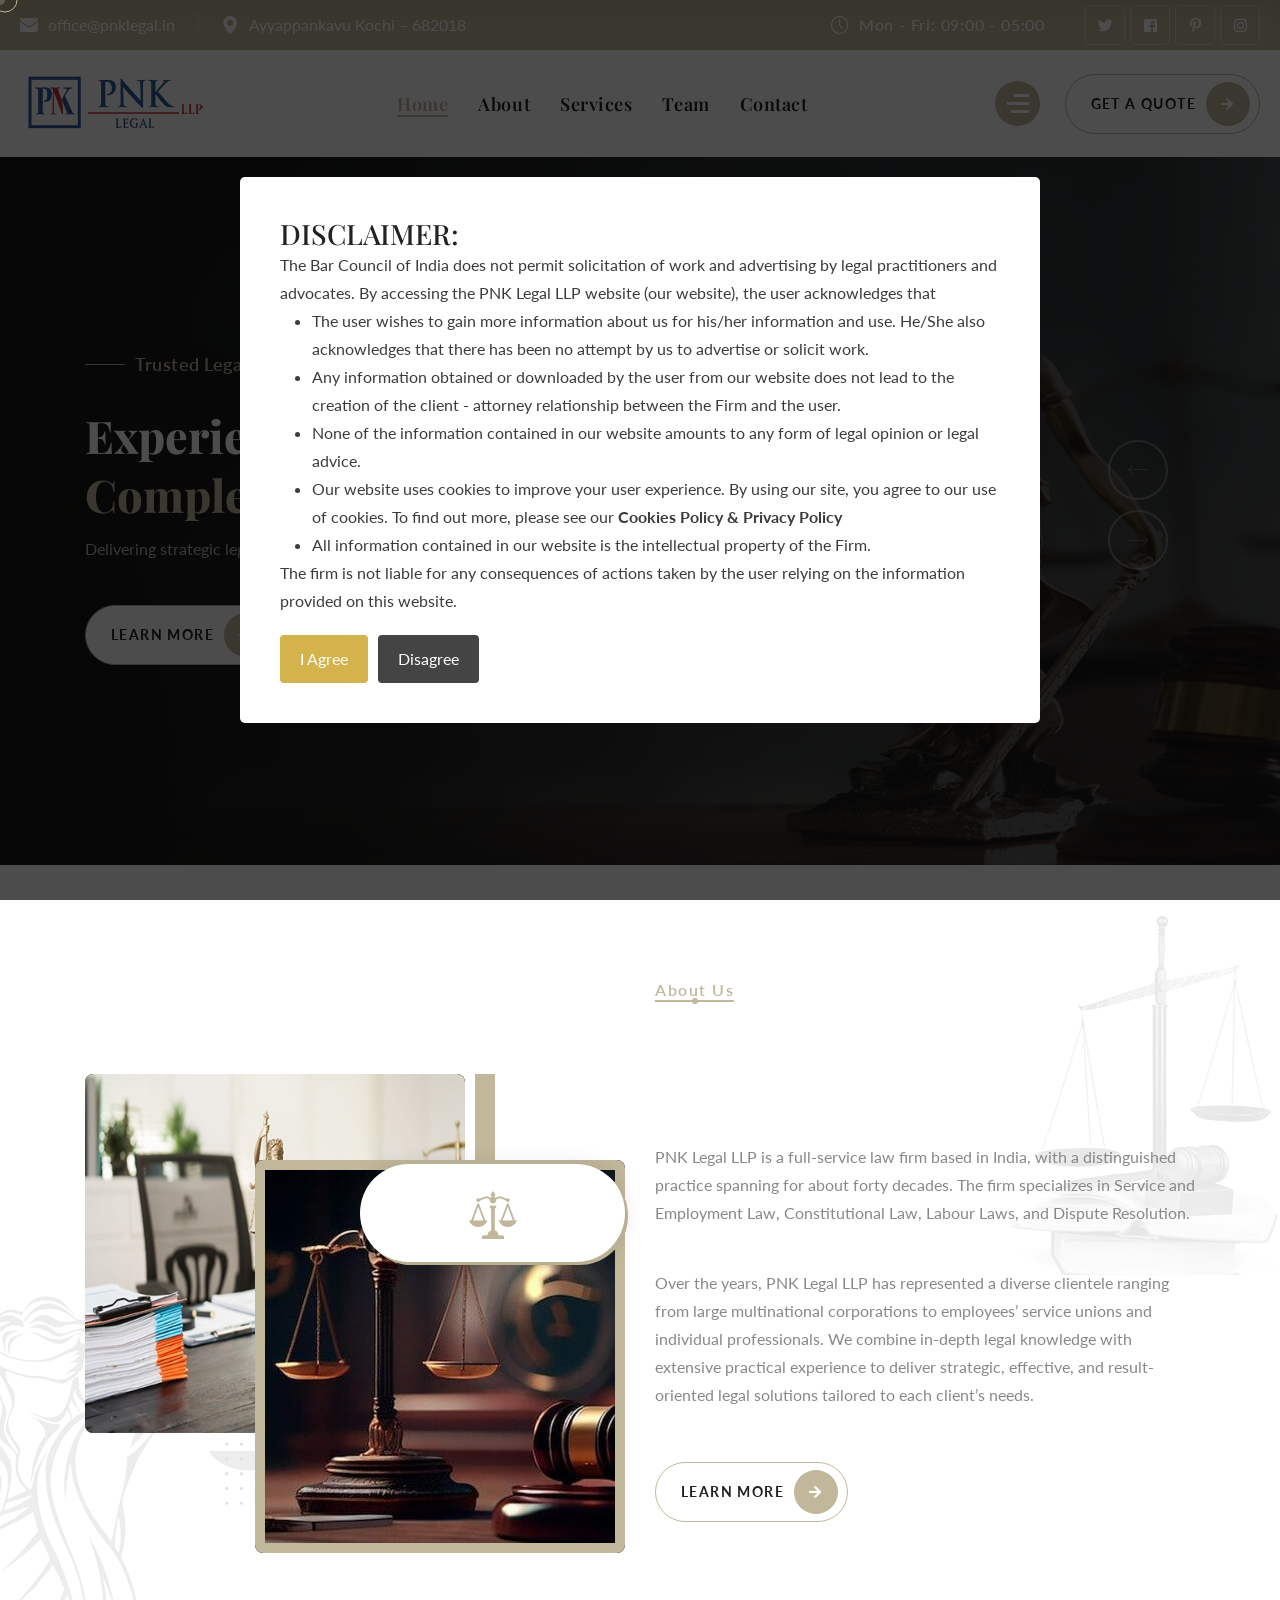
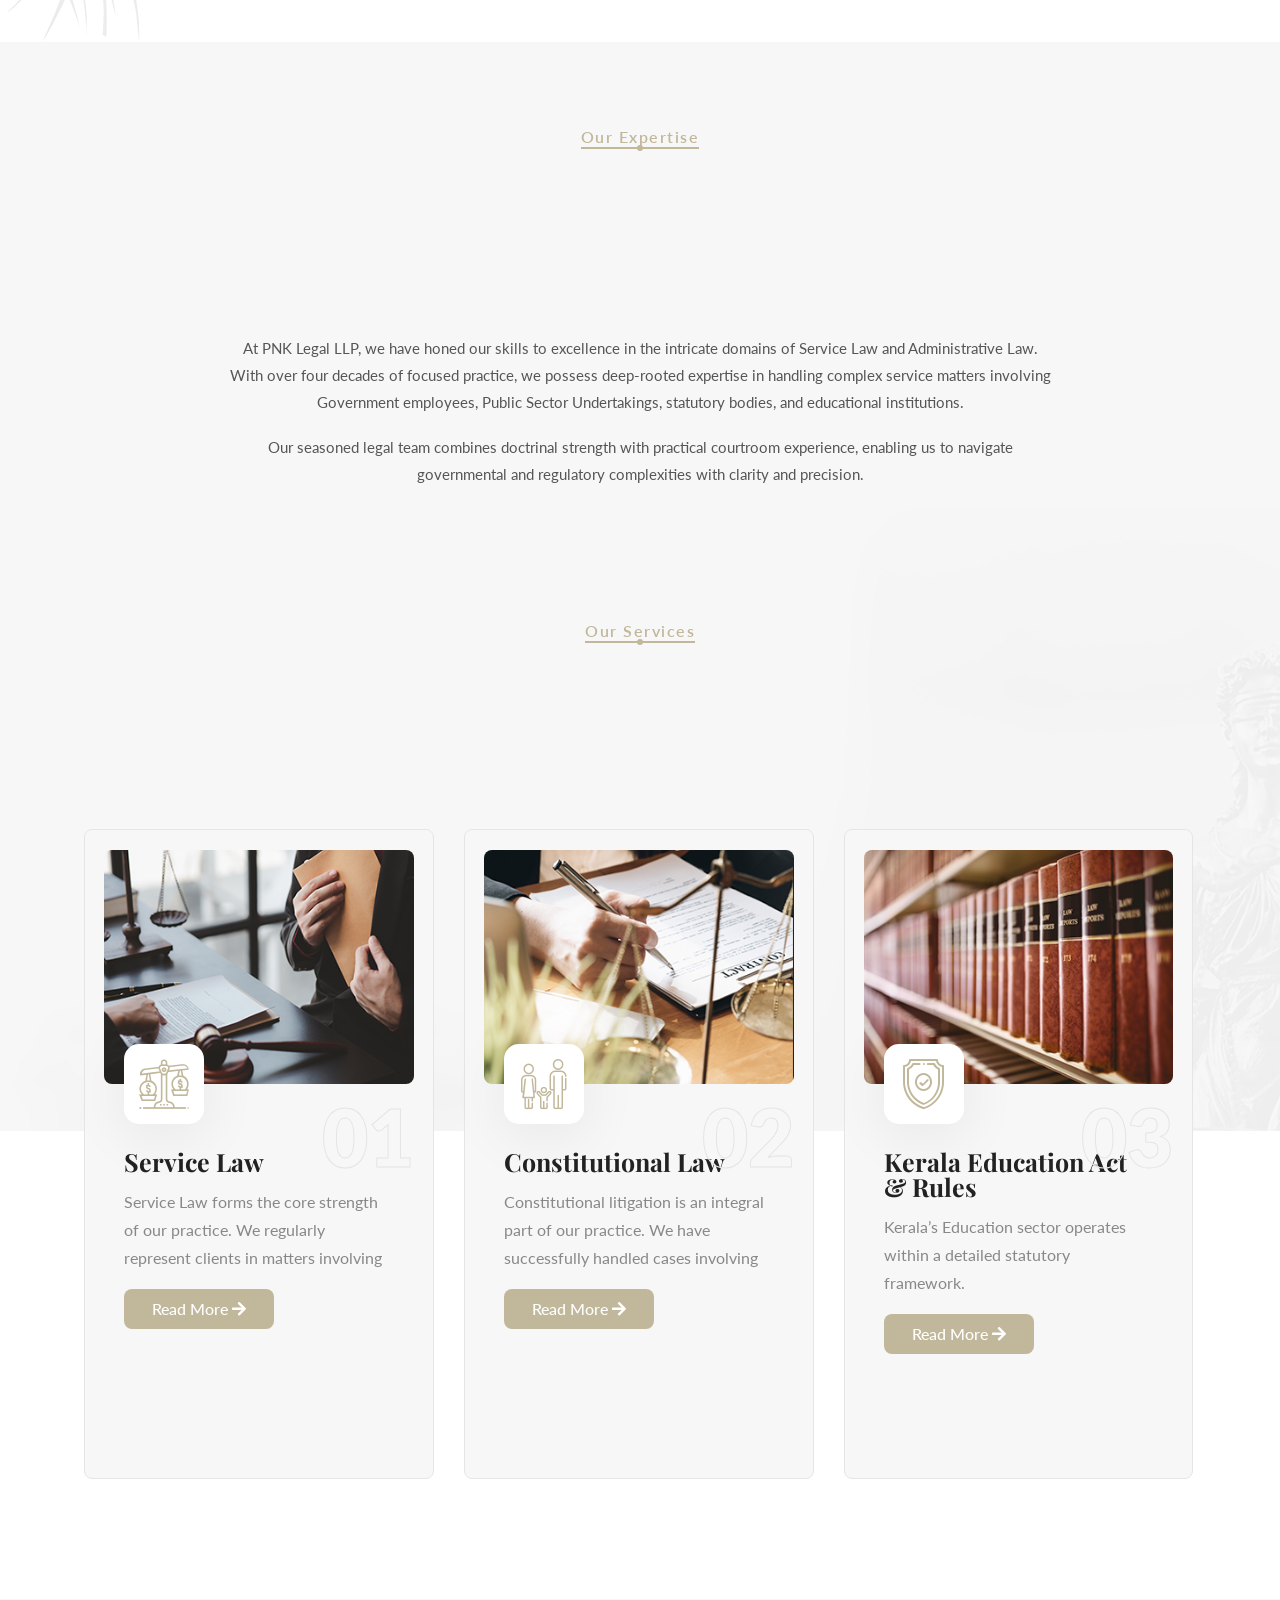
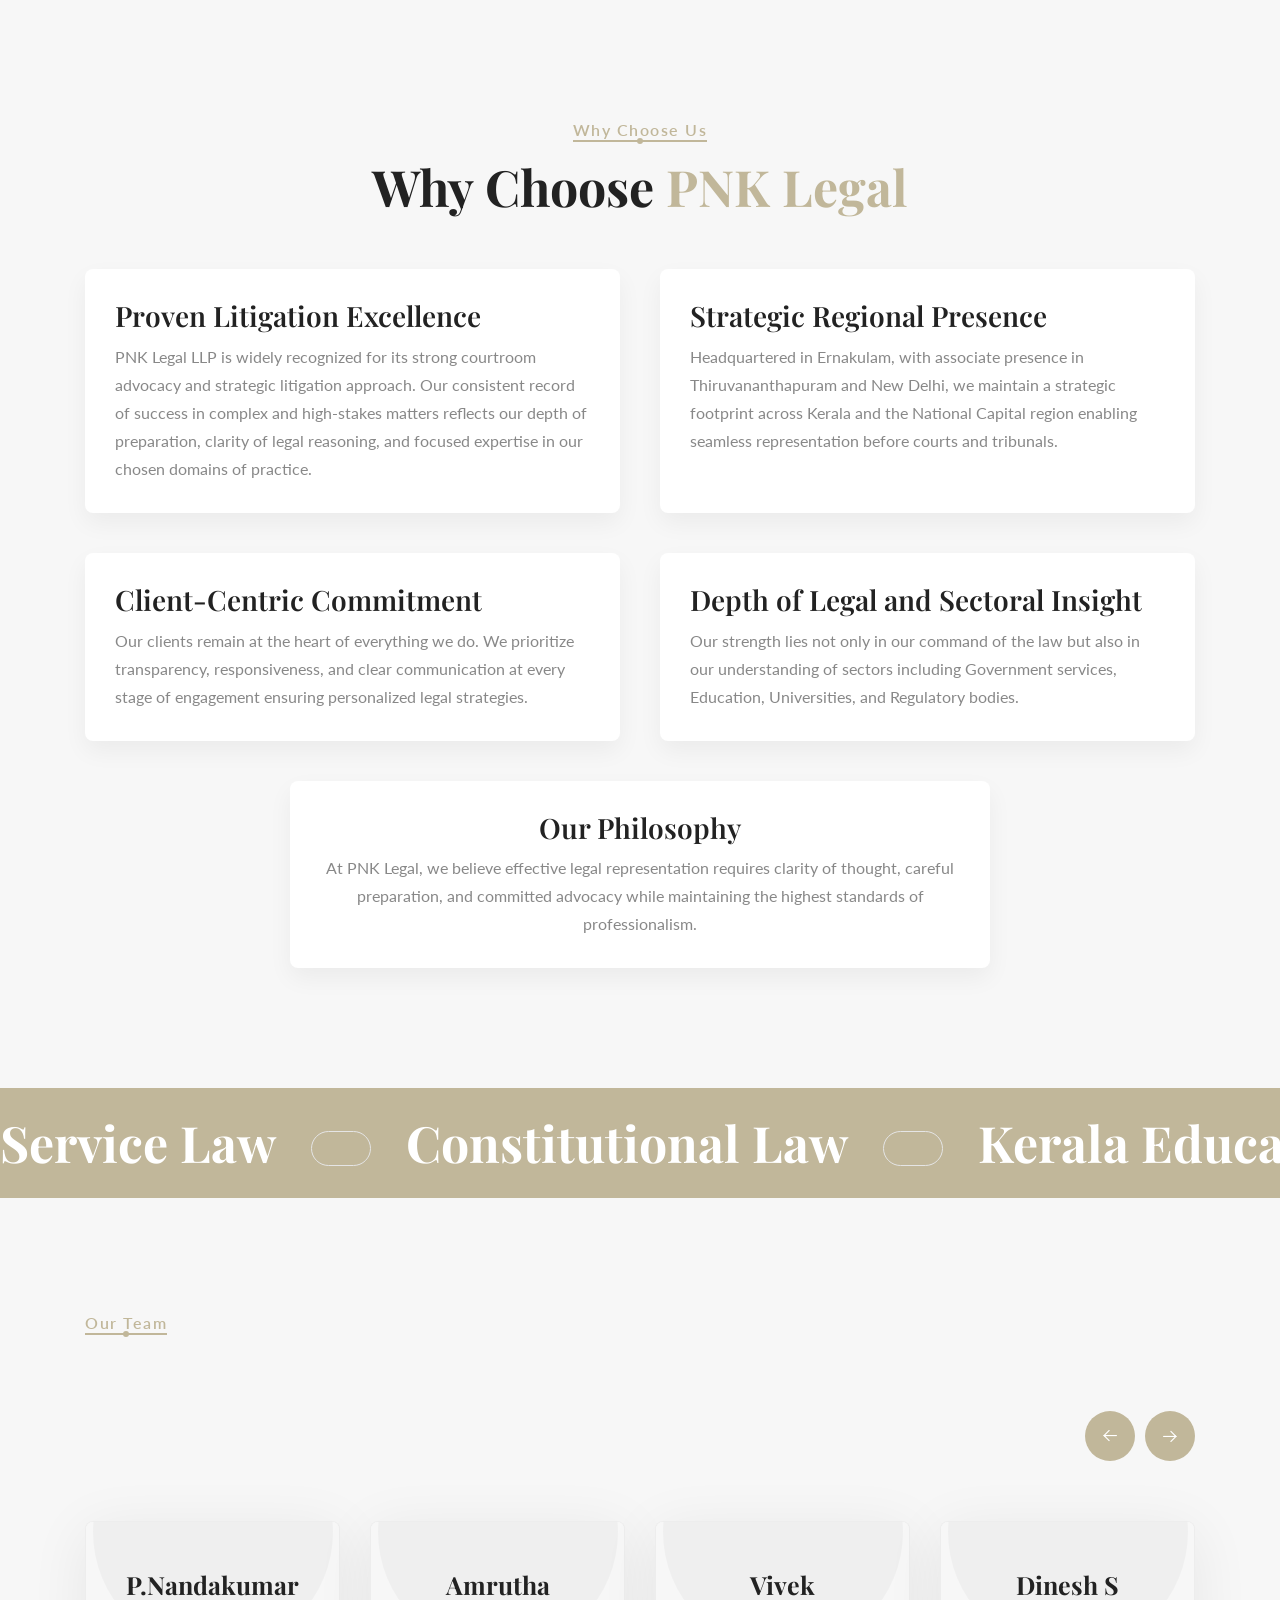
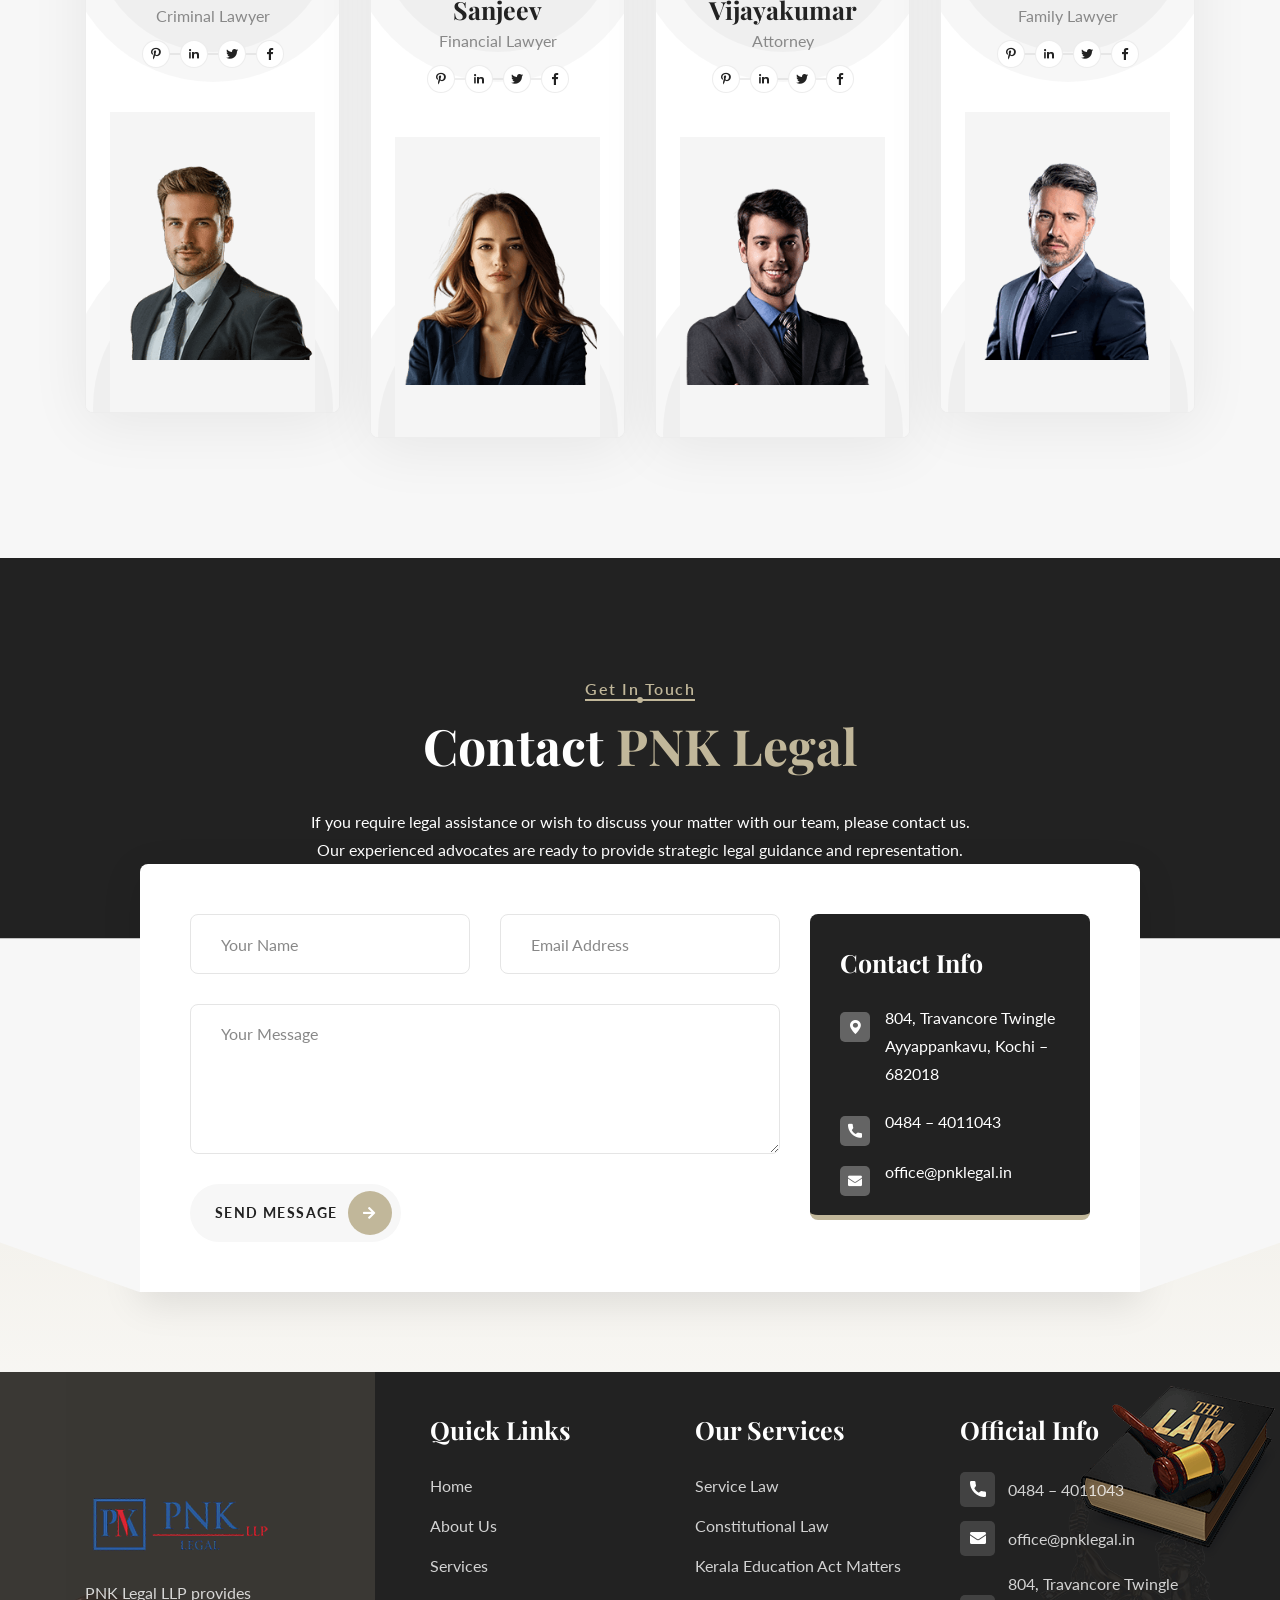
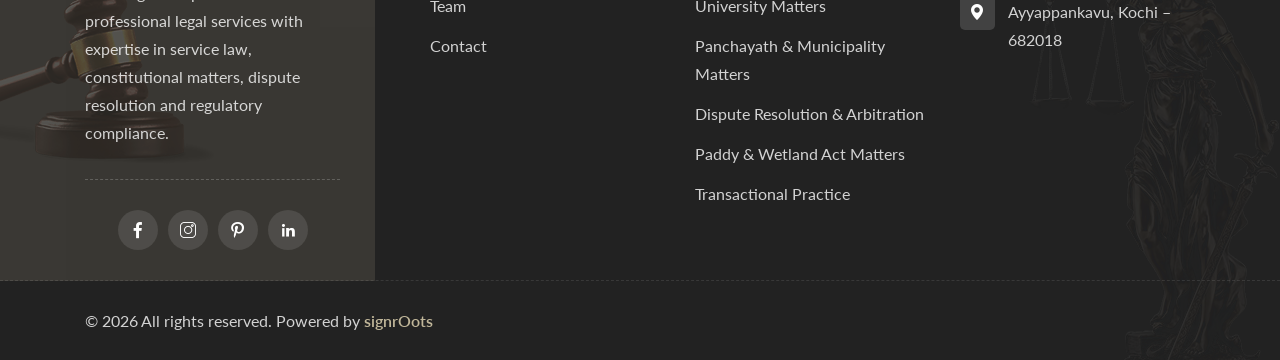
==== commit dcfc5ec6: "created expertice section" ====
--- a/index.html
+++ b/index.html
@@ -418,6 +418,7 @@
     </div>
 </section>
 <!-- Main Slider End -->
+
         <!--About One Start -->
         <section class="about-one">
             <div class="about-one__shape-3 float-bob-x">
@@ -503,6 +504,43 @@
         </section>
         <!--About One End -->
 
+        <!-- Our Expertise Start -->
+<section class="expertise-one">
+    <div class="container">
+        <div class="section-title text-center sec-title-animation animation-style1">
+            <div class="section-title__tagline-box">
+                <span class="section-title__tagline">Our Expertise</span>
+                <div class="section-title__tagline-shape"></div>
+            </div>
+
+            <h2 class="section-title__title title-animation">
+                Decades of Experience in <br><span>Service & Administrative Law</span>
+            </h2>
+        </div>
+
+        <div class="row justify-content-center">
+            <div class="col-xl-9">
+                <div class="expertise-one__content text-center">
+                    <p>
+                        At PNK Legal LLP, we have honed our skills to excellence in the intricate
+                        domains of Service Law and Administrative Law. With over four decades of
+                        focused practice, we possess deep-rooted expertise in handling complex
+                        service matters involving Government employees, Public Sector Undertakings,
+                        statutory bodies, and educational institutions.
+                    </p>
+
+                    <p>
+                        Our seasoned legal team combines doctrinal strength with practical
+                        courtroom experience, enabling us to navigate governmental and regulatory
+                        complexities with clarity and precision.
+                    </p>
+                </div>
+            </div>
+        </div>
+    </div>
+</section>
+<!-- Our Expertise End -->
+
         <!--Services One Start -->
         <section class="services-one">
             <div class="services-one__shape-bg float-bob-x"
@@ -510,7 +548,7 @@
             <div class="container">
                 <div class="section-title text-center sec-title-animation animation-style1">
                     <div class="section-title__tagline-box">
-                        <span class="section-title__tagline">Practice Areas</span>
+                        <span class="section-title__tagline">Our Services</span>
                         <div class="section-title__tagline-shape"></div>
                     </div>
                     <h2 class="section-title__title title-animation">Trusted Legal Expertise   <br> in Service &
--- a/assets/css/style.css
+++ b/assets/css/style.css
@@ -3378,6 +3378,56 @@
 }
 
 
+/* Expertise-section */
+.expertise-one{
+padding-top:90px;
+padding-bottom:0px;   /* increase bottom space */
+background:#f7f7f7;
+}
+
+.expertise-one__content{
+max-width:850px;
+margin:auto;
+}
+
+.expertise-one__content p{
+font-size:16px;
+line-height:1.8;
+color:#555;
+margin-bottom:18px;
+}
+
+/* Tablet */
+@media (max-width:992px){
+.expertise-one{
+padding-top:70px;
+padding-bottom:90px;
+}
+}
+
+.expertise-one__content p{
+font-size:15px;
+}
+
+
+/* Mobile */
+@media (max-width:768px){
+.expertise-one{
+padding-top:60px;
+padding-bottom:70px;
+}
+
+.expertise-one__content{
+text-align:left;
+}
+
+.expertise-one__content p{
+font-size:14px;
+line-height:1.7;
+}
+
+}
+
 
 /*--------------------------------------------------------------
 # End All Css
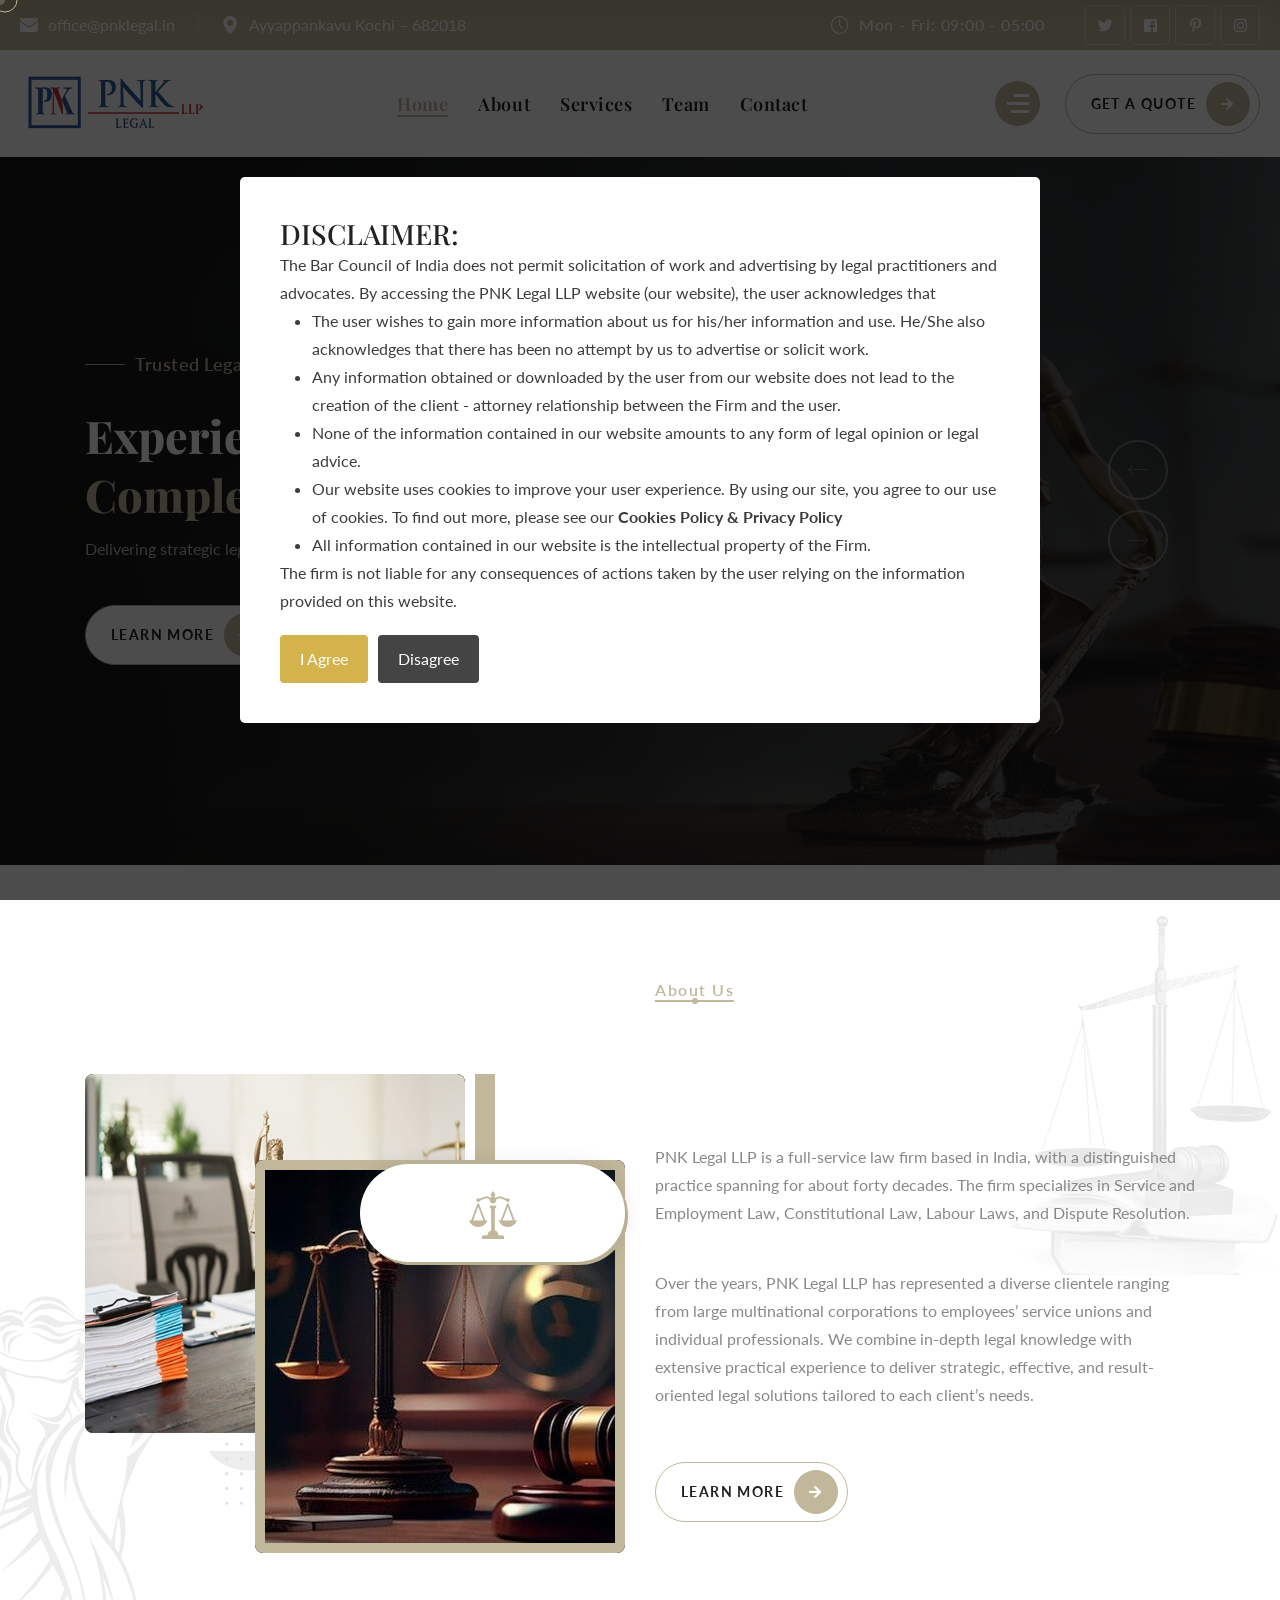
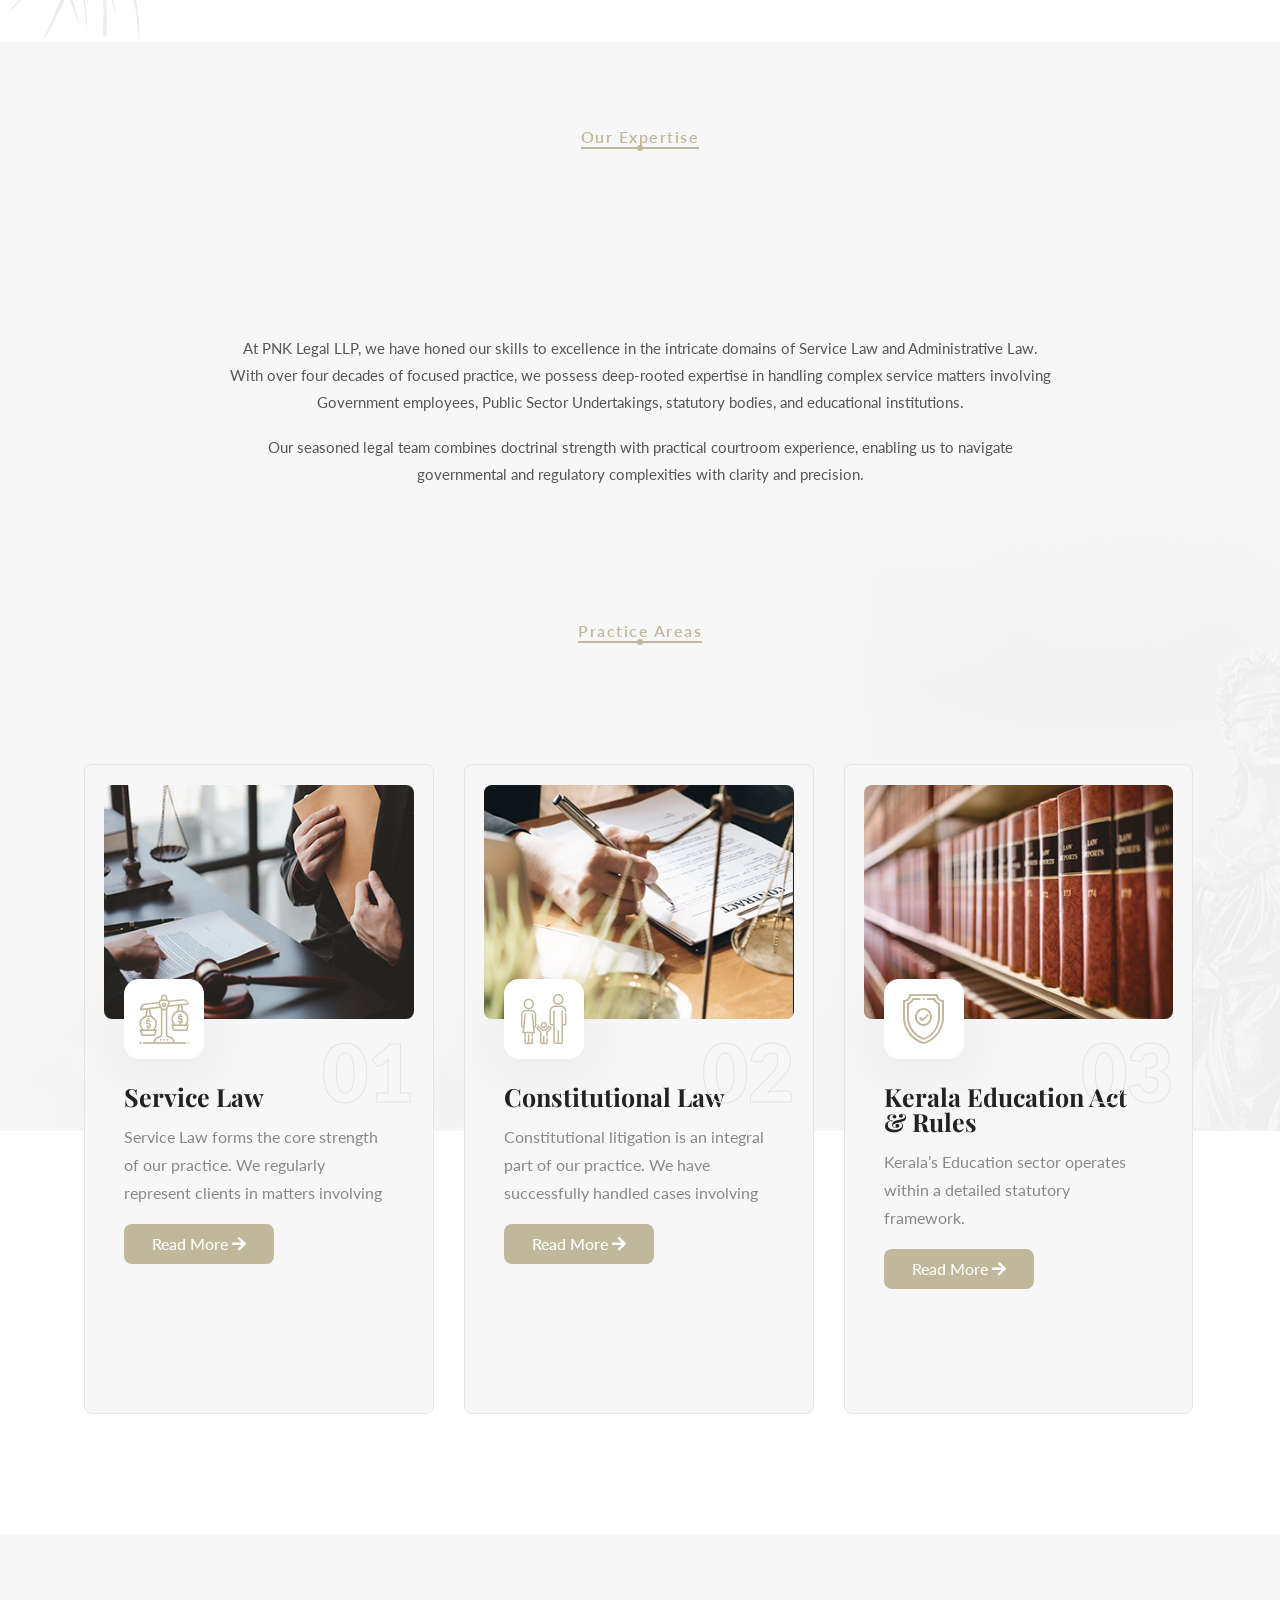
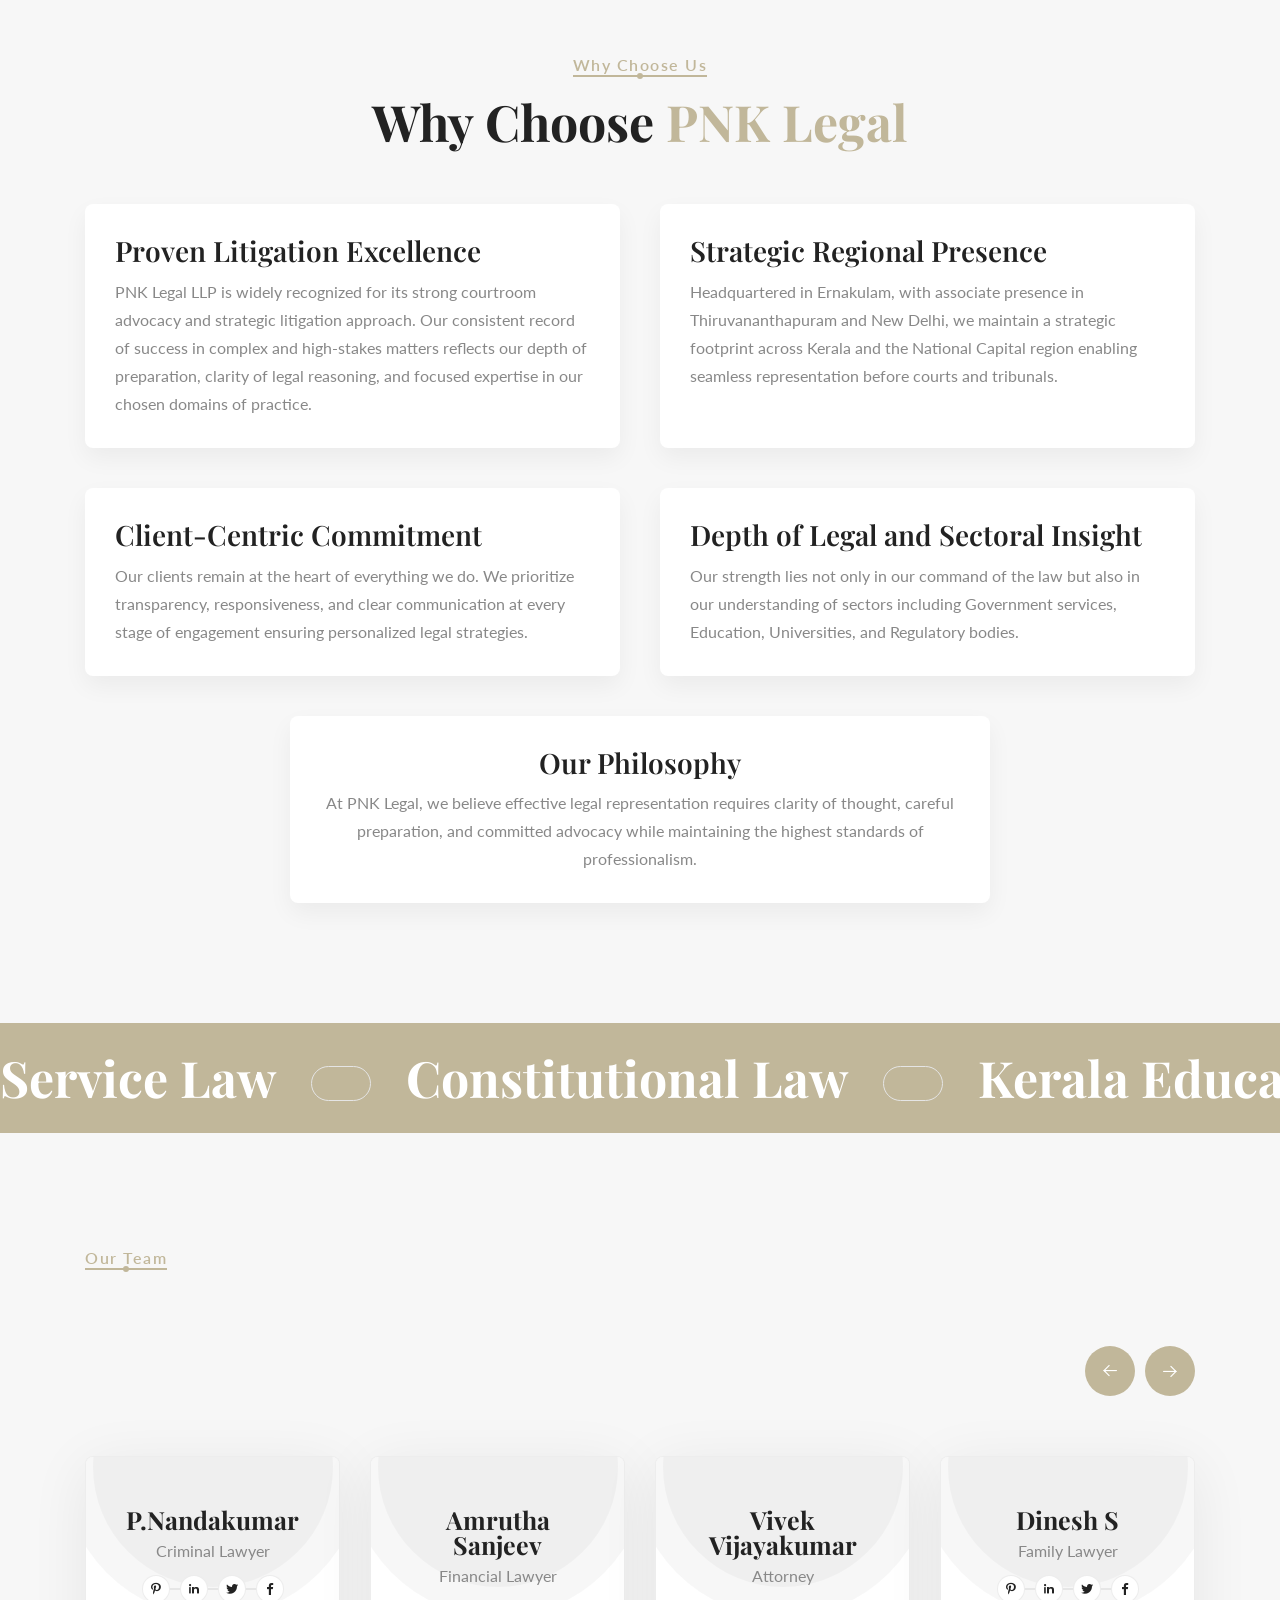
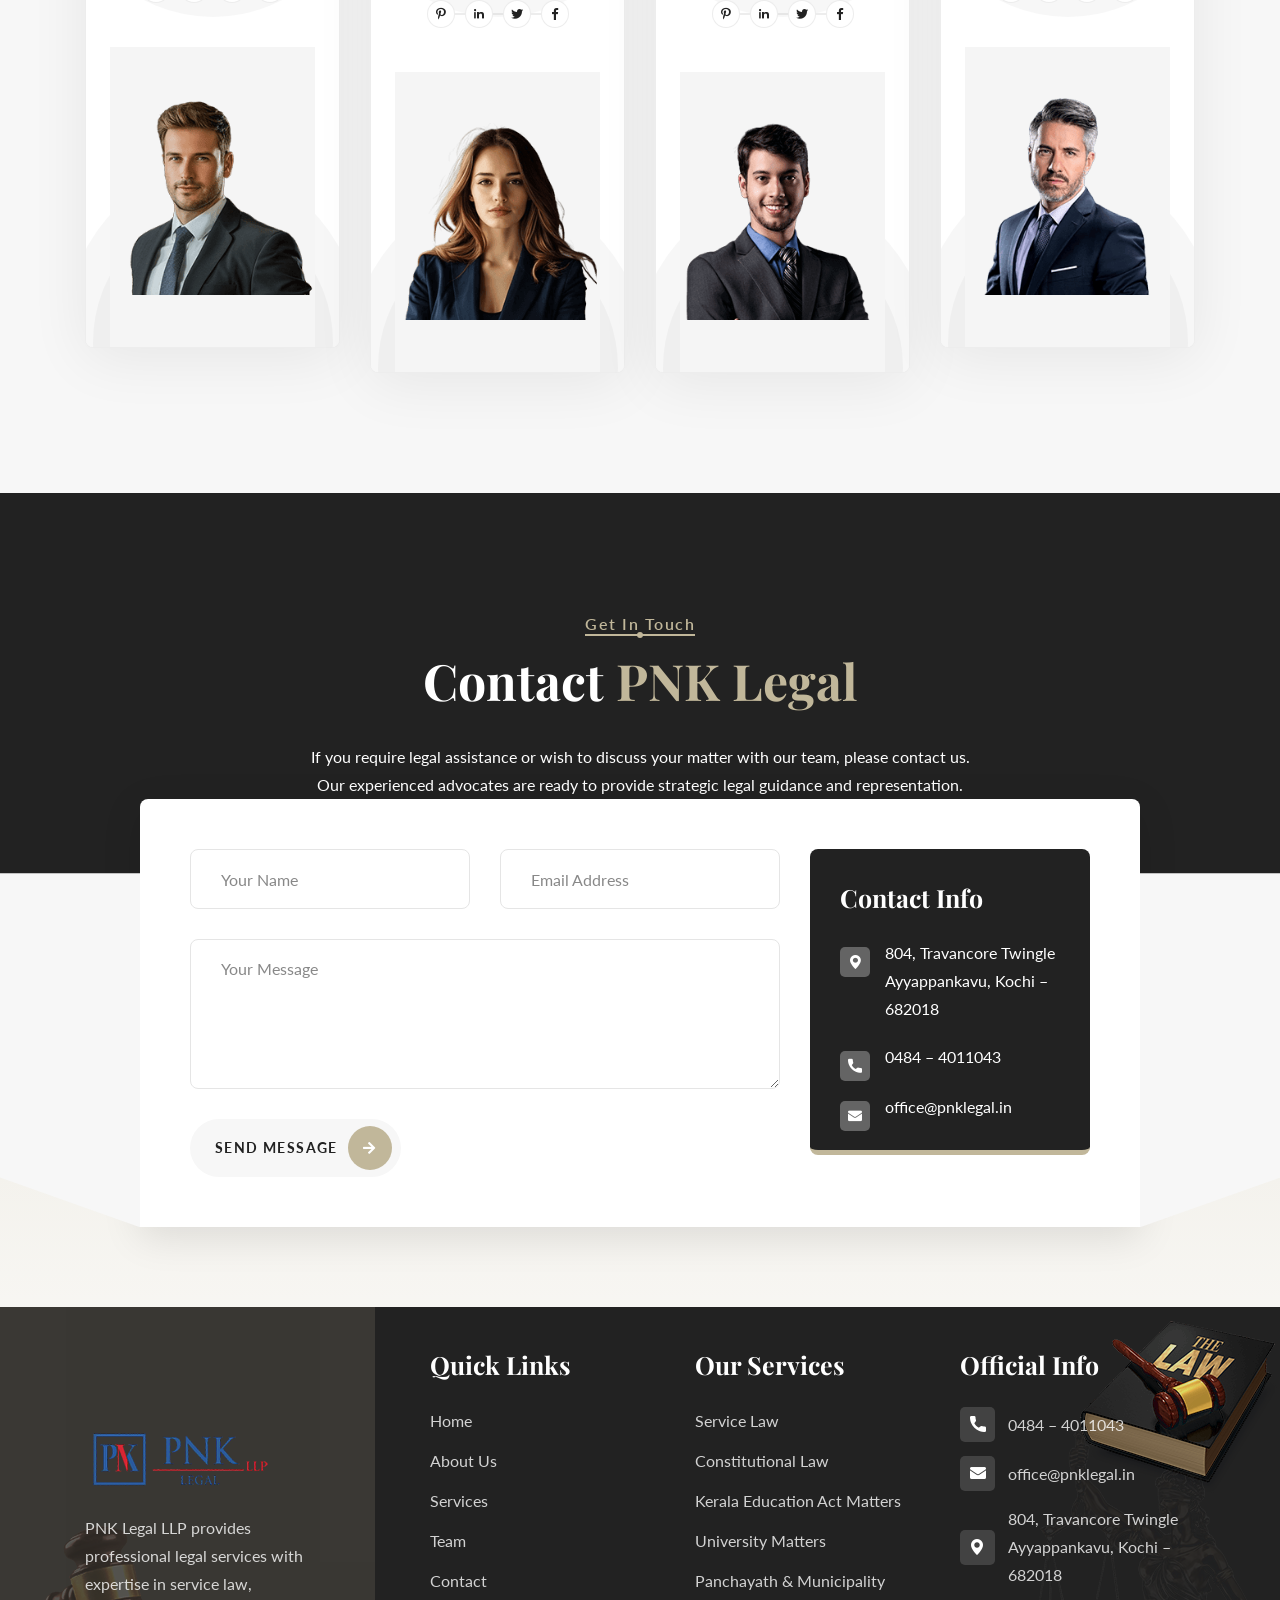
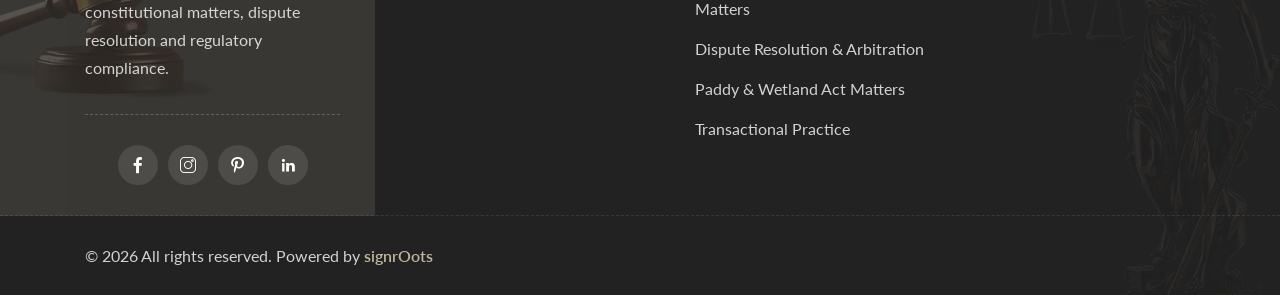
==== commit 33e54a23: "Update index.html" ====
--- a/index.html
+++ b/index.html
@@ -548,11 +548,10 @@
             <div class="container">
                 <div class="section-title text-center sec-title-animation animation-style1">
                     <div class="section-title__tagline-box">
-                        <span class="section-title__tagline">Our Services</span>
+                        <span class="section-title__tagline">Practice Areas</span>
                         <div class="section-title__tagline-shape"></div>
                     </div>
-                    <h2 class="section-title__title title-animation">Trusted Legal Expertise   <br> in Service &
-                        <span>Constitutional Law</span>
+                    <h2 class="section-title__title title-animation">Our Areas of <span>Legal Practice
                     </h2>
                 </div>
                 <div class="services-one__carousel owl-carousel owl-theme">
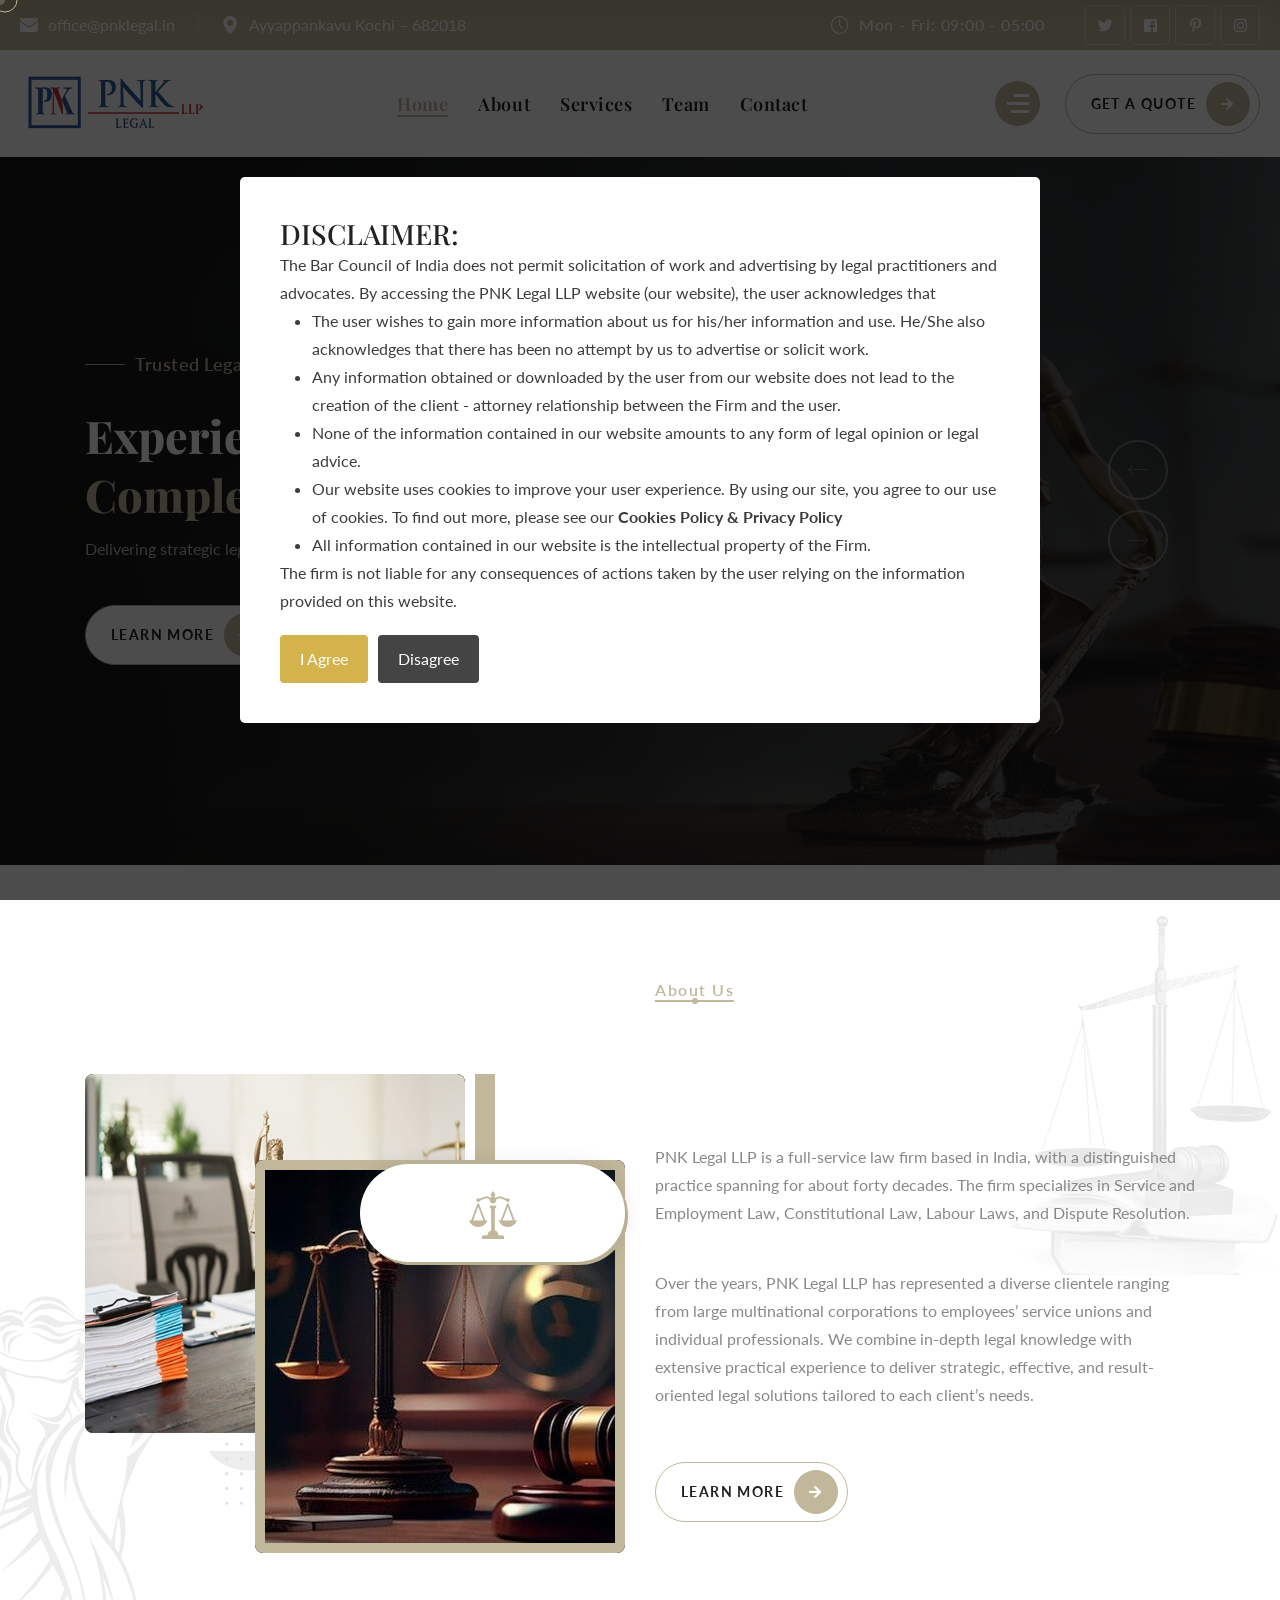
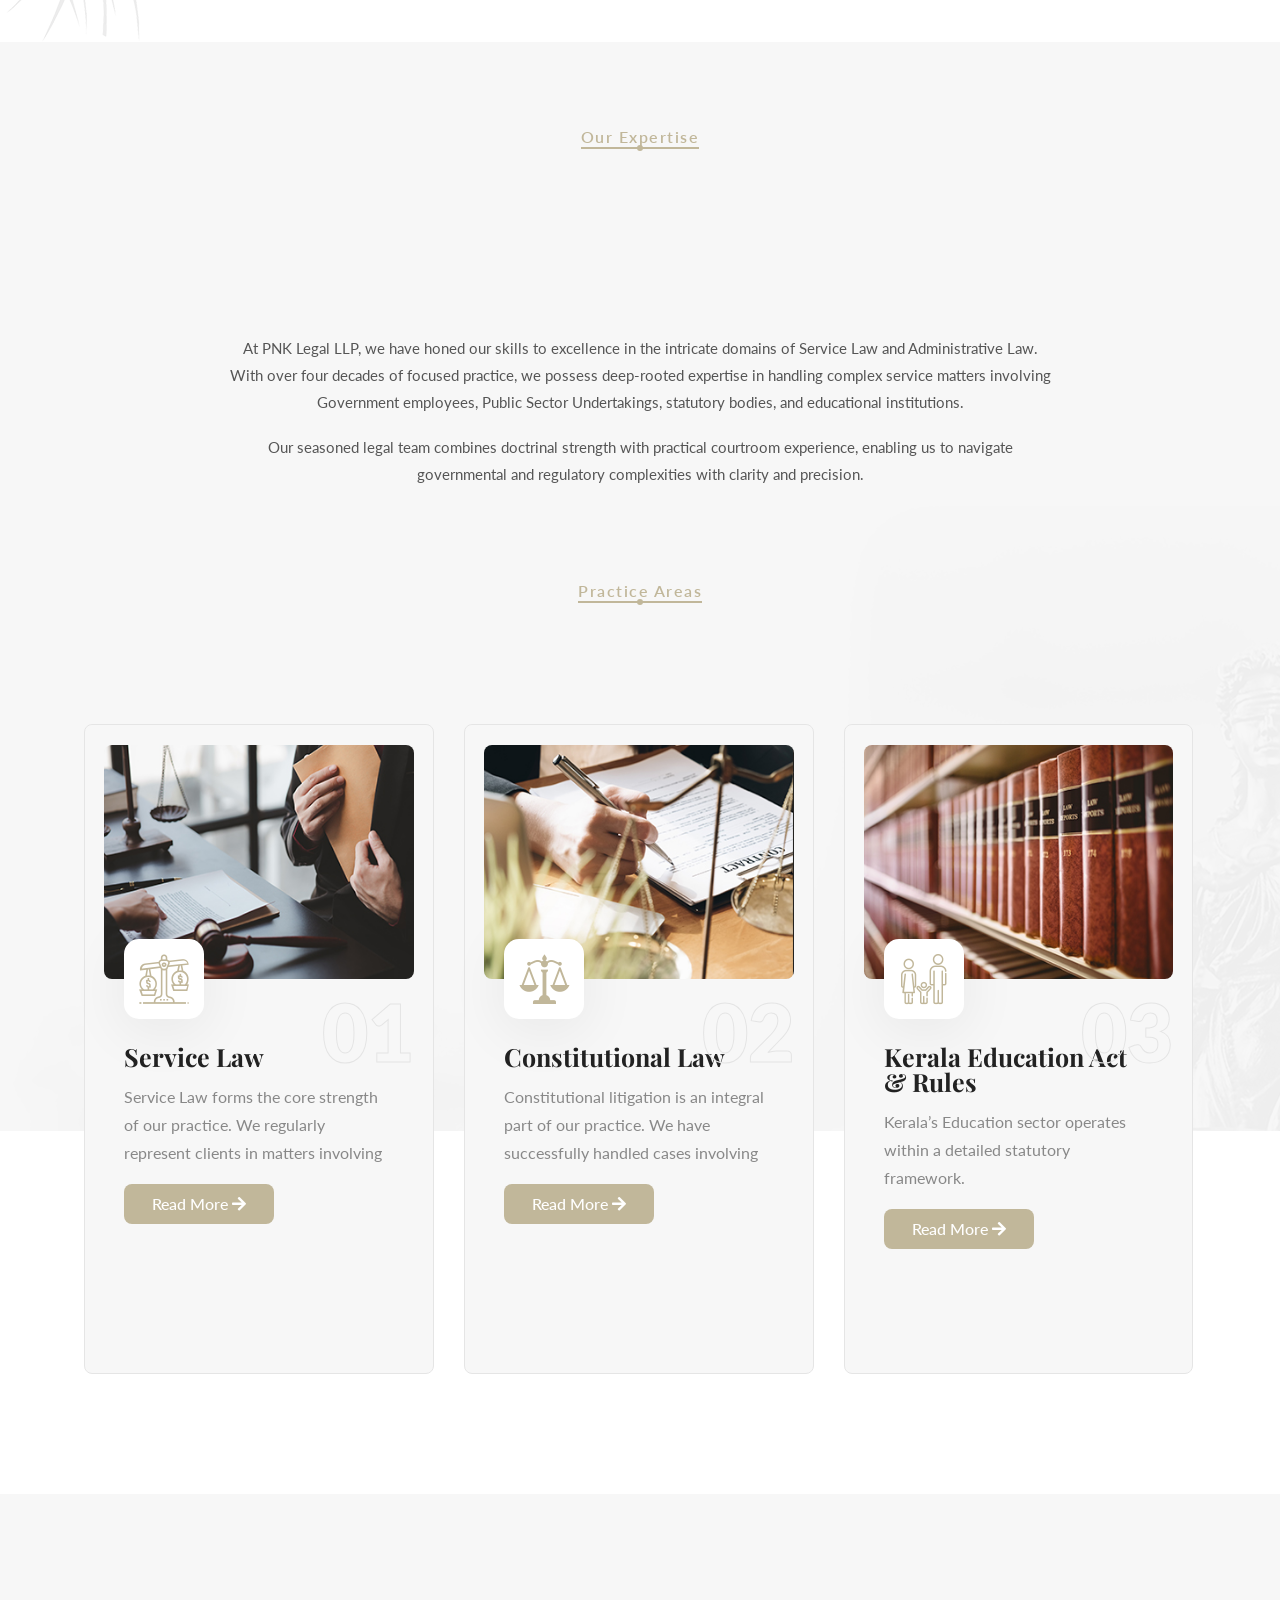
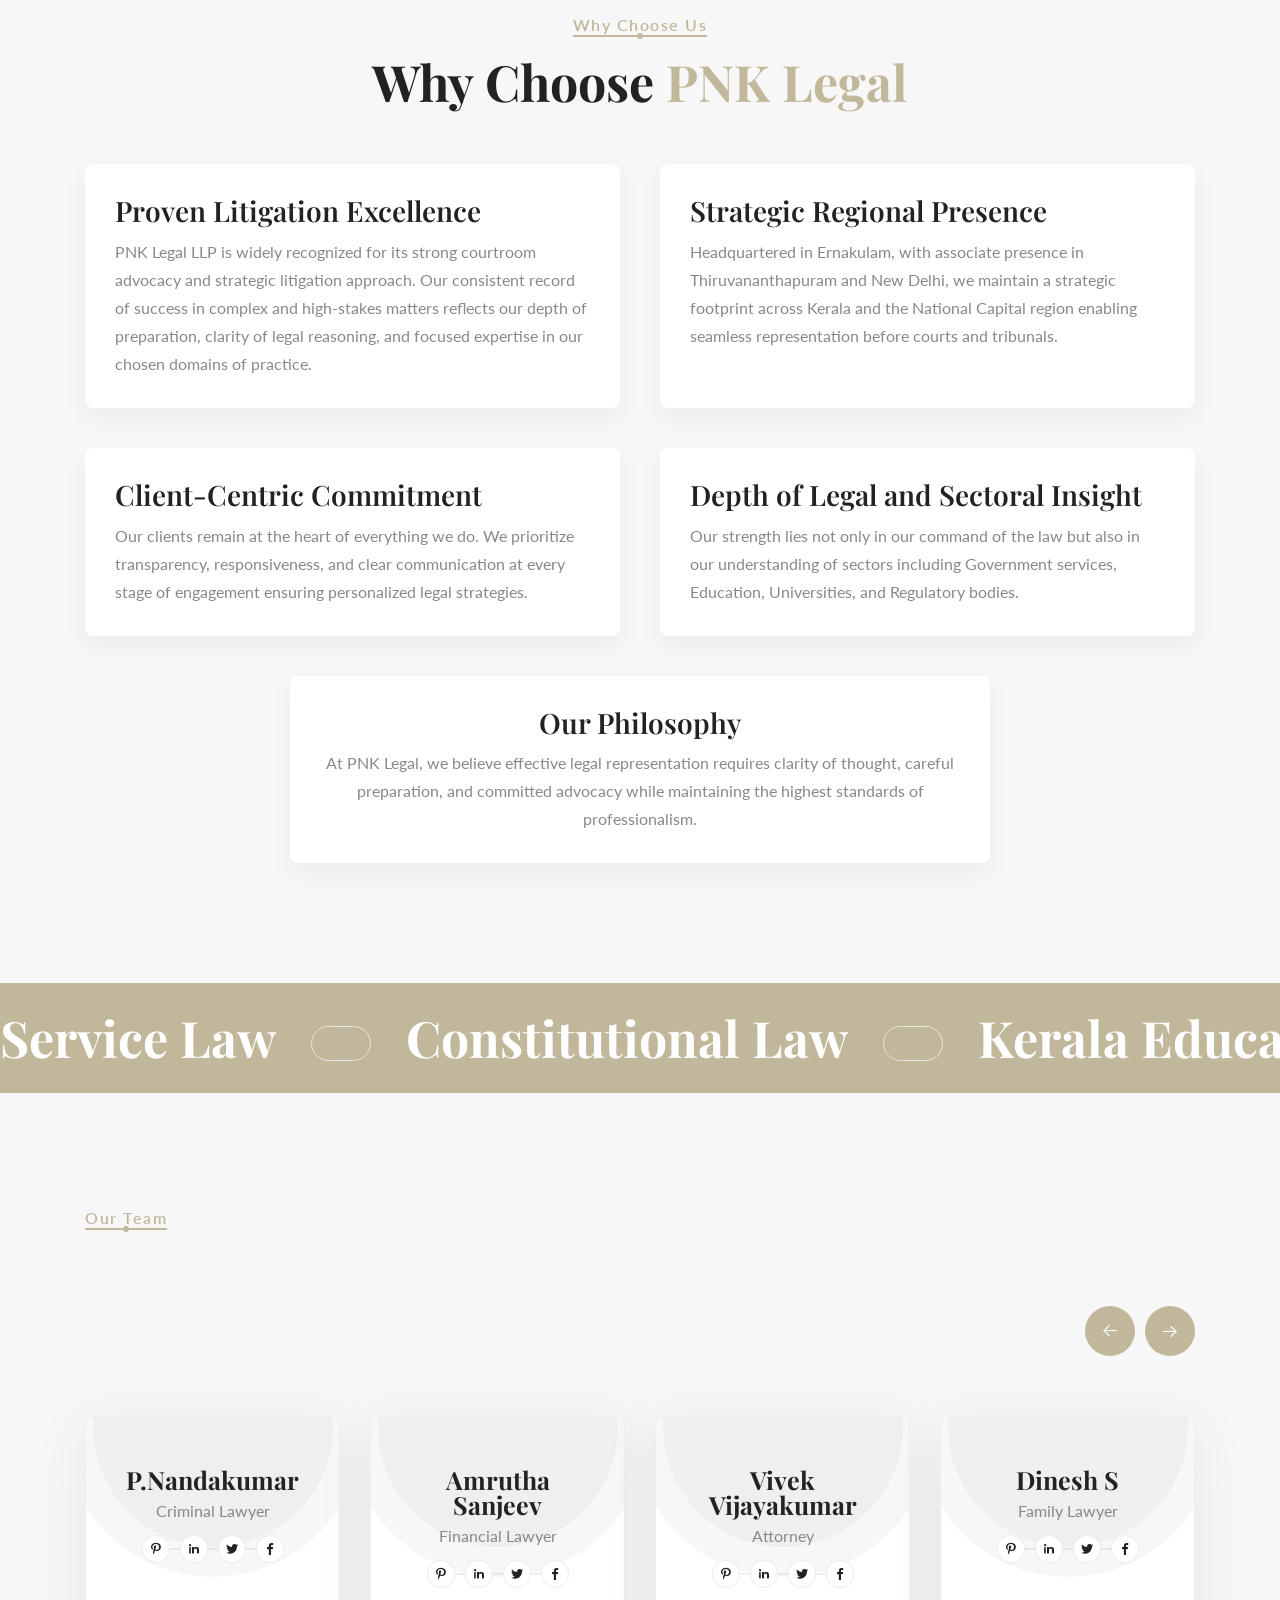
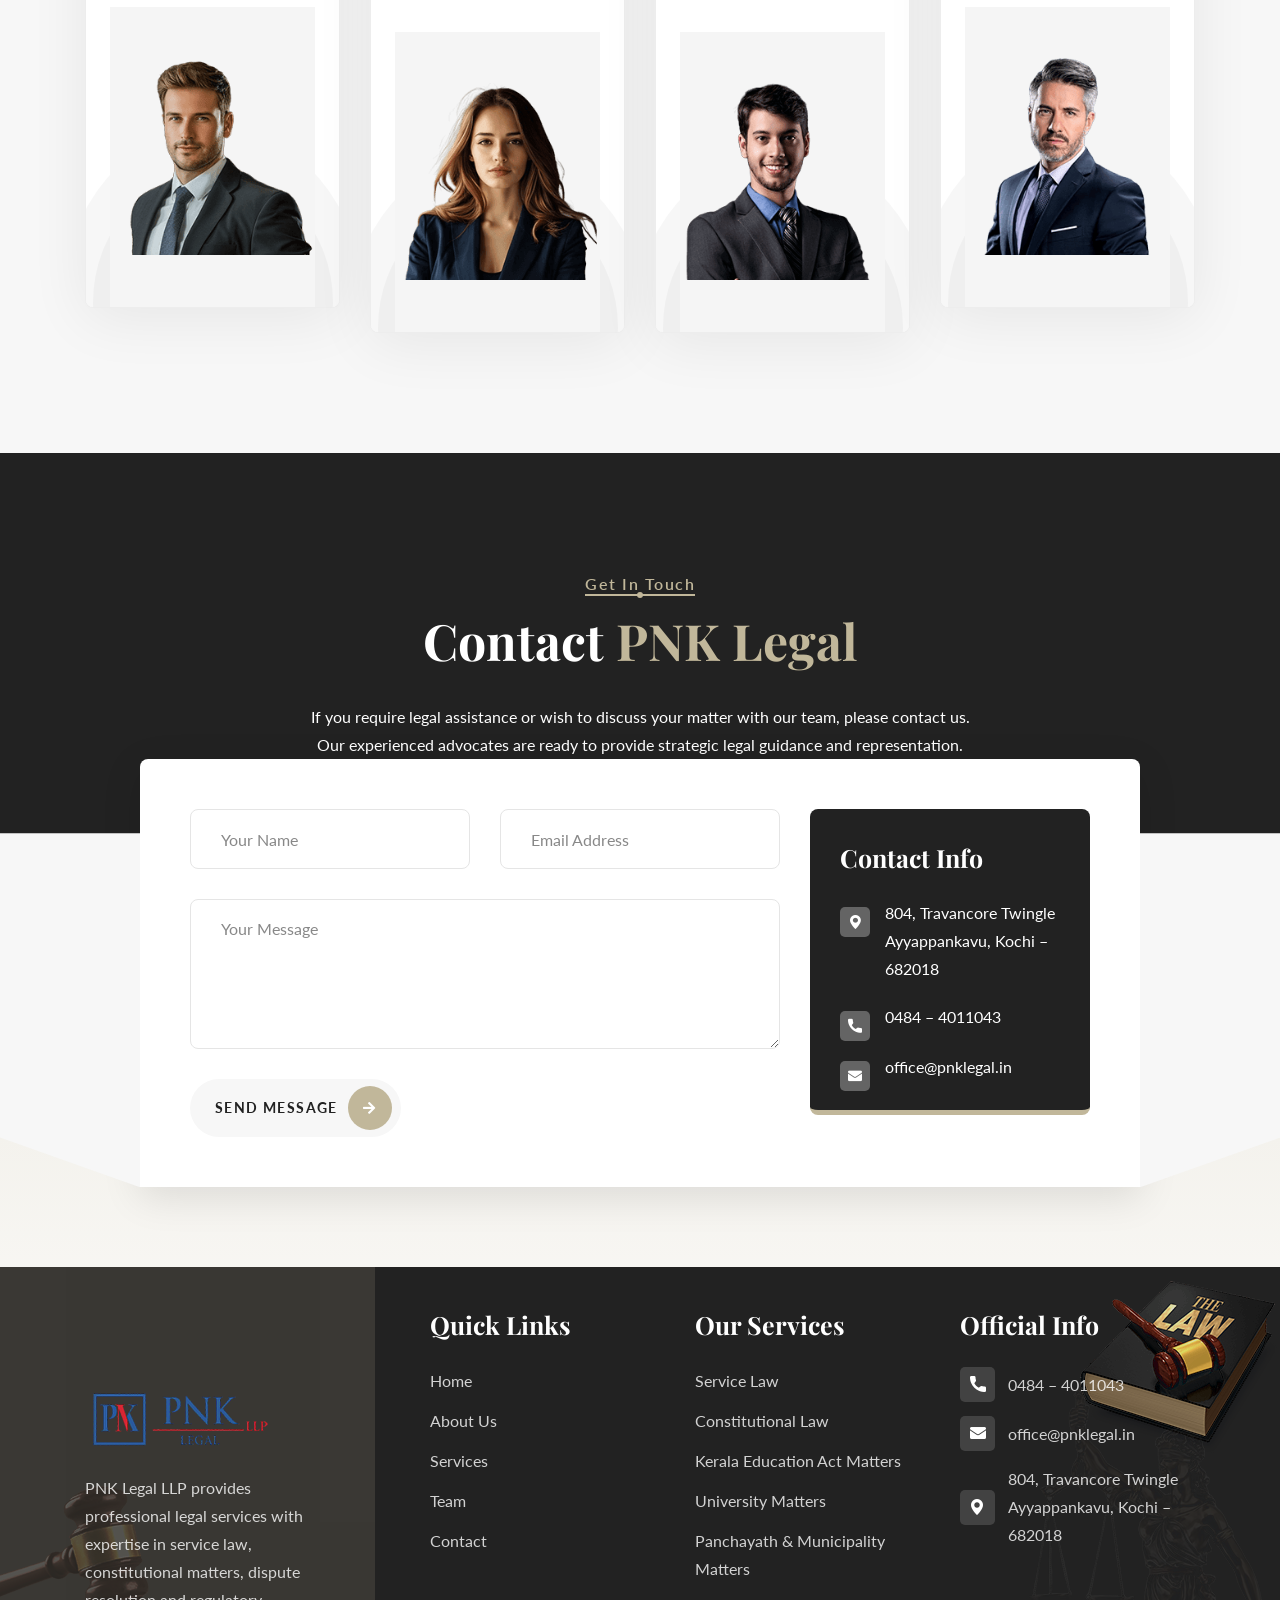
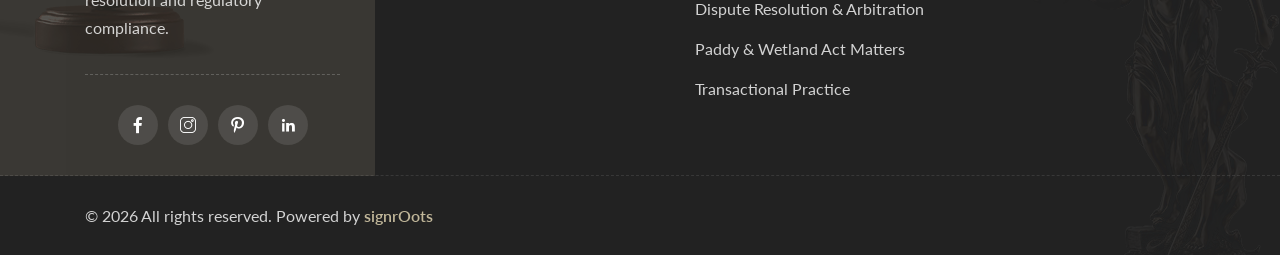
==== commit ecc2a82c: "icons updates" ====
--- a/index.html
+++ b/index.html
@@ -583,7 +583,7 @@
                             <div class="services-one__content">
                                 <div class="services-one__count">02</div>
                                 <div class="services-one__icon">
-                                    <span class="icon-family"></span>
+                                   <span class="icon-scales-of-justice"></span>
                                 </div>
                                 <h3 class="services-one__title"><a href="services.html">Constitutional Law</a></h3>
                                 <p class="services-one__text">Constitutional litigation is an integral part of our practice. We have successfully handled cases involving</p>
@@ -602,7 +602,7 @@
                             <div class="services-one__content">
                                 <div class="services-one__count">03</div>
                                 <div class="services-one__icon">
-                                    <span class="icon-shield"></span>
+                                   <span class="icon-family"></span>
                                 </div>
                                 <h3 class="services-one__title"><a href="services.html">Kerala Education Act & Rules</a>
                                 </h3>
@@ -622,7 +622,7 @@
                             <div class="services-one__content">
                                 <div class="services-one__count">04</div>
                                 <div class="services-one__icon">
-                                    <span class="icon-factory"></span>
+                                    <span class="icon-attorney"></span>
                                 </div>
                                 <h3 class="services-one__title"><a href="services.html">University Matters</a></h3>
                                 <p class="services-one__text">We possess substantial experience in handling disputes and regulatory 
@@ -661,7 +661,7 @@
                             <div class="services-one__content">
                                 <div class="services-one__count">06</div>
                                 <div class="services-one__icon">
-                                    <span class="icon-history"></span>
+                                    <span class="icon-lawyer"></span>
                                 </div>
                                 <h3 class="services-one__title"><a href="services.html">Dispute Resolution & Arbitration</a></h3>
                                 <p class="services-one__text">Dispute Resolution is a key pillar of our practice. We represent clients in civil, service, and statutory disputes before Courts, Tribunals, and Quasi-Judicial authorities.</p>
@@ -680,7 +680,7 @@
                             <div class="services-one__content">
                                 <div class="services-one__count">07</div>
                                 <div class="services-one__icon">
-                                    <span class="icon-history"></span>
+                                   <span class="icon-shield"></span>
                                 </div>
                                 <h3 class="services-one__title"><a href="services.html">Paddy & Wetland Act Matters</a></h3>
                                 <p class="services-one__text">We advise and represent clients in matters arising under the Kerala Conservation of Paddy Land and Wetland Act, including proceedings relating to land classification and conversion.</p>
@@ -699,7 +699,7 @@
                             <div class="services-one__content">
                                 <div class="services-one__count">08</div>
                                 <div class="services-one__icon">
-                                    <span class="icon-history"></span>
+                                 <span class="icon-contract"></span>
                                 </div>
                                 <h3 class="services-one__title"><a href="services.html">Transactional Practice</a></h3>
                                 <p class="services-one__text">Alongside our strong litigation practice, PNK Legal LLP maintains a robust transactional and advisory division</p><br>
--- a/assets/css/style.css
+++ b/assets/css/style.css
@@ -3308,6 +3308,10 @@
     margin-bottom: 40px;
 }
 
+
+.services-one{
+padding-top:80px;
+}
 .video-one{
 padding-bottom:80px;
 }
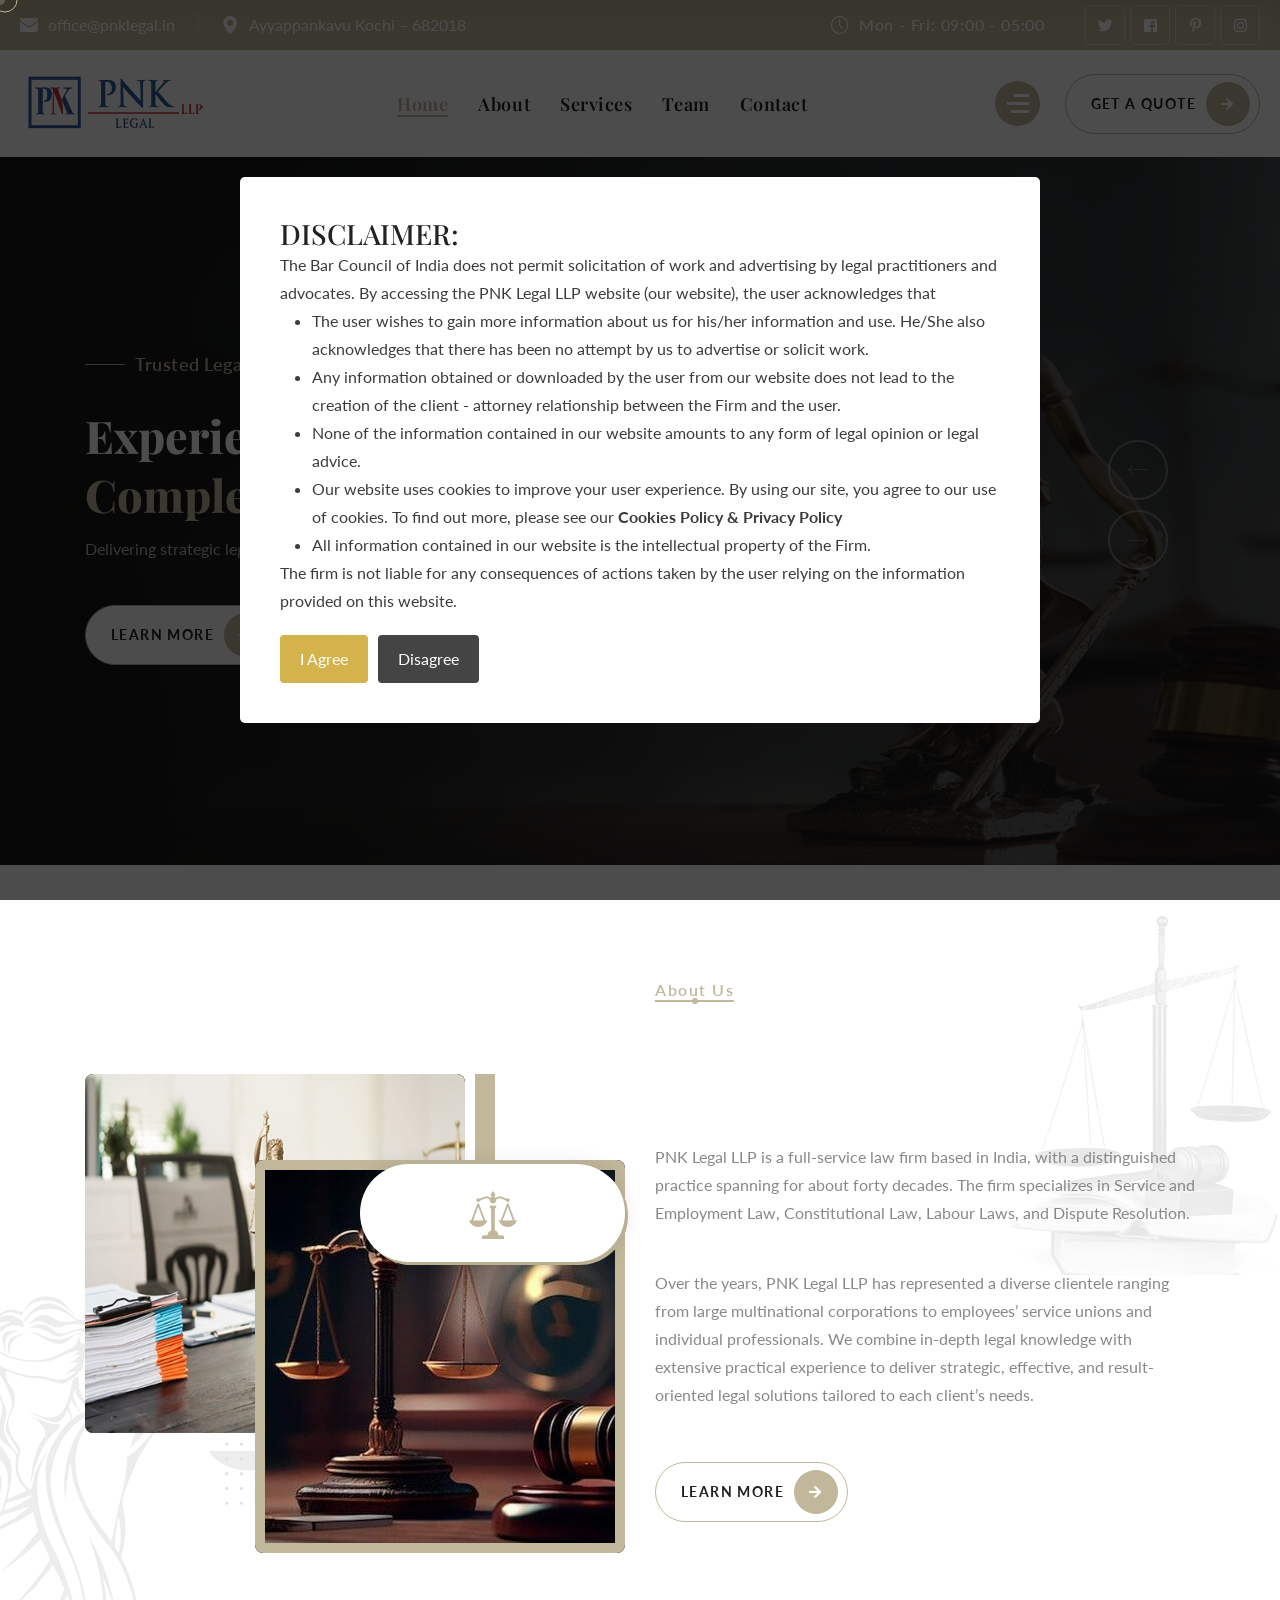
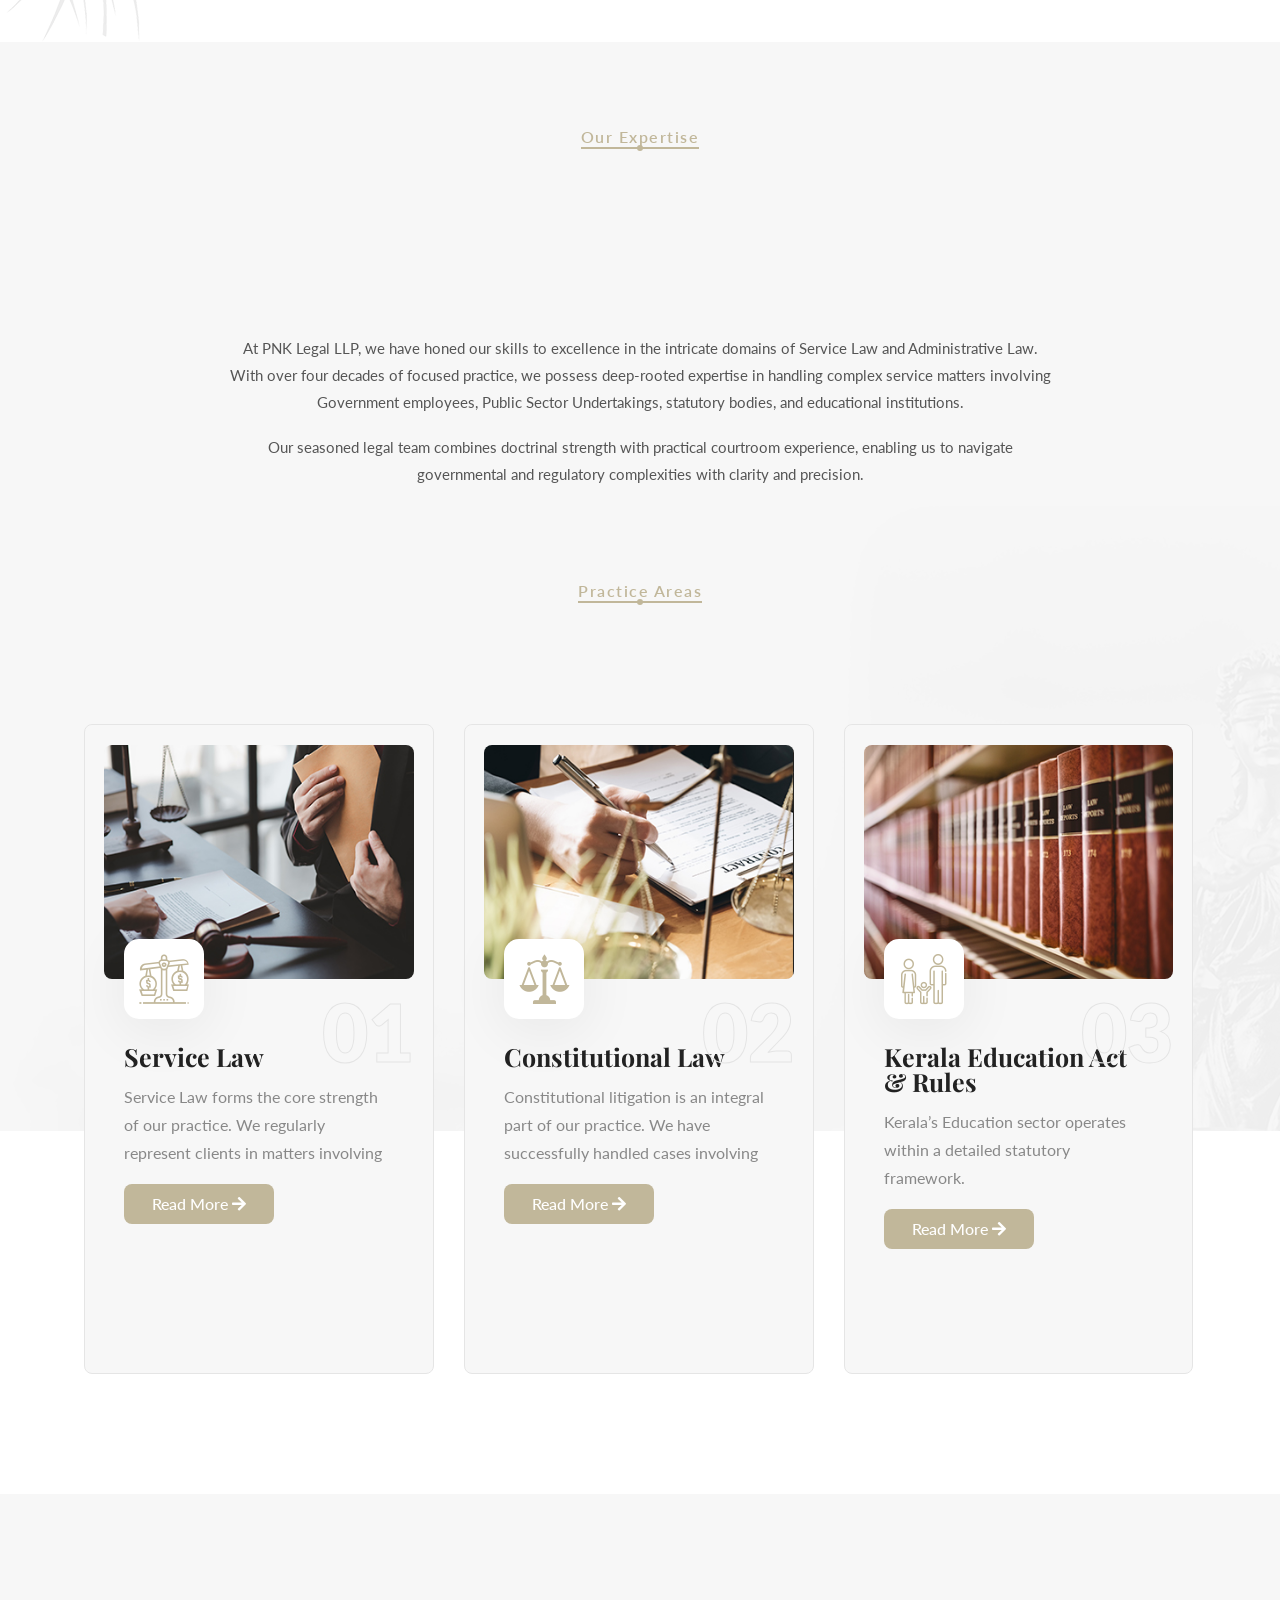
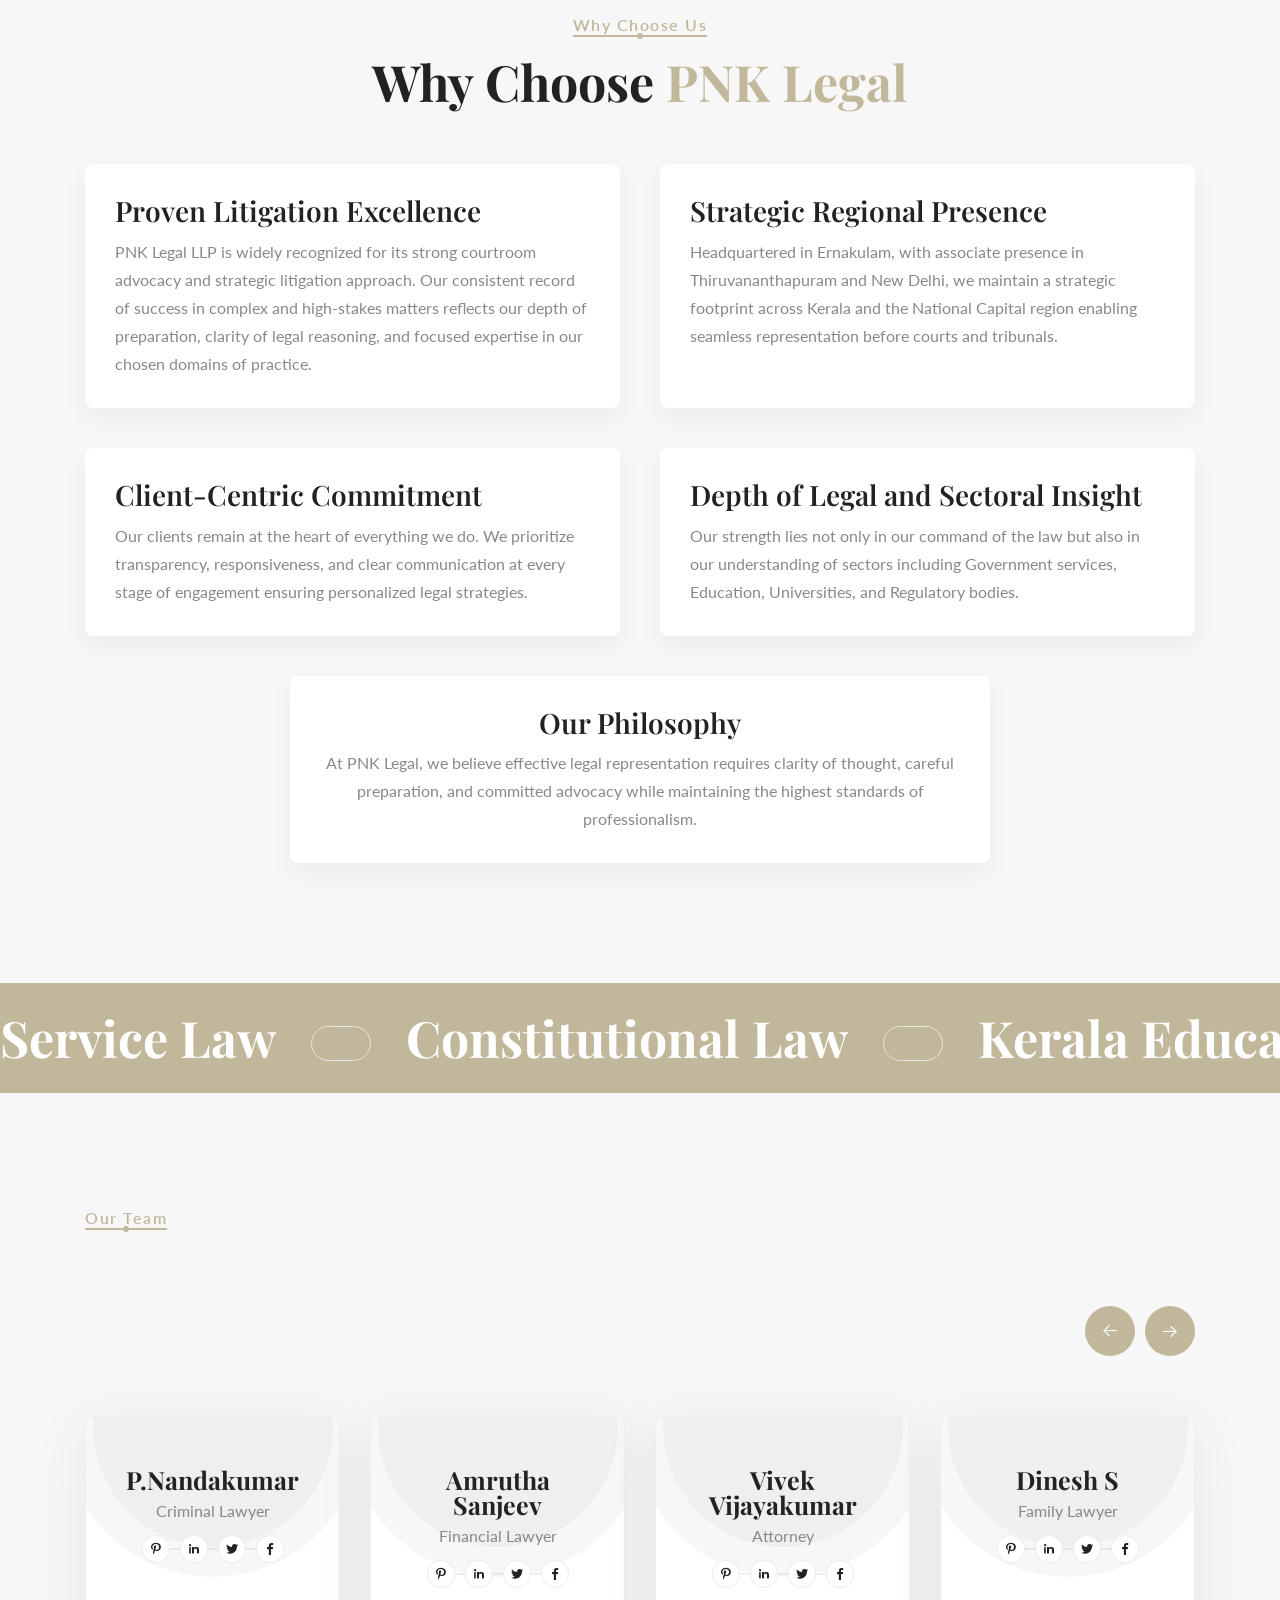
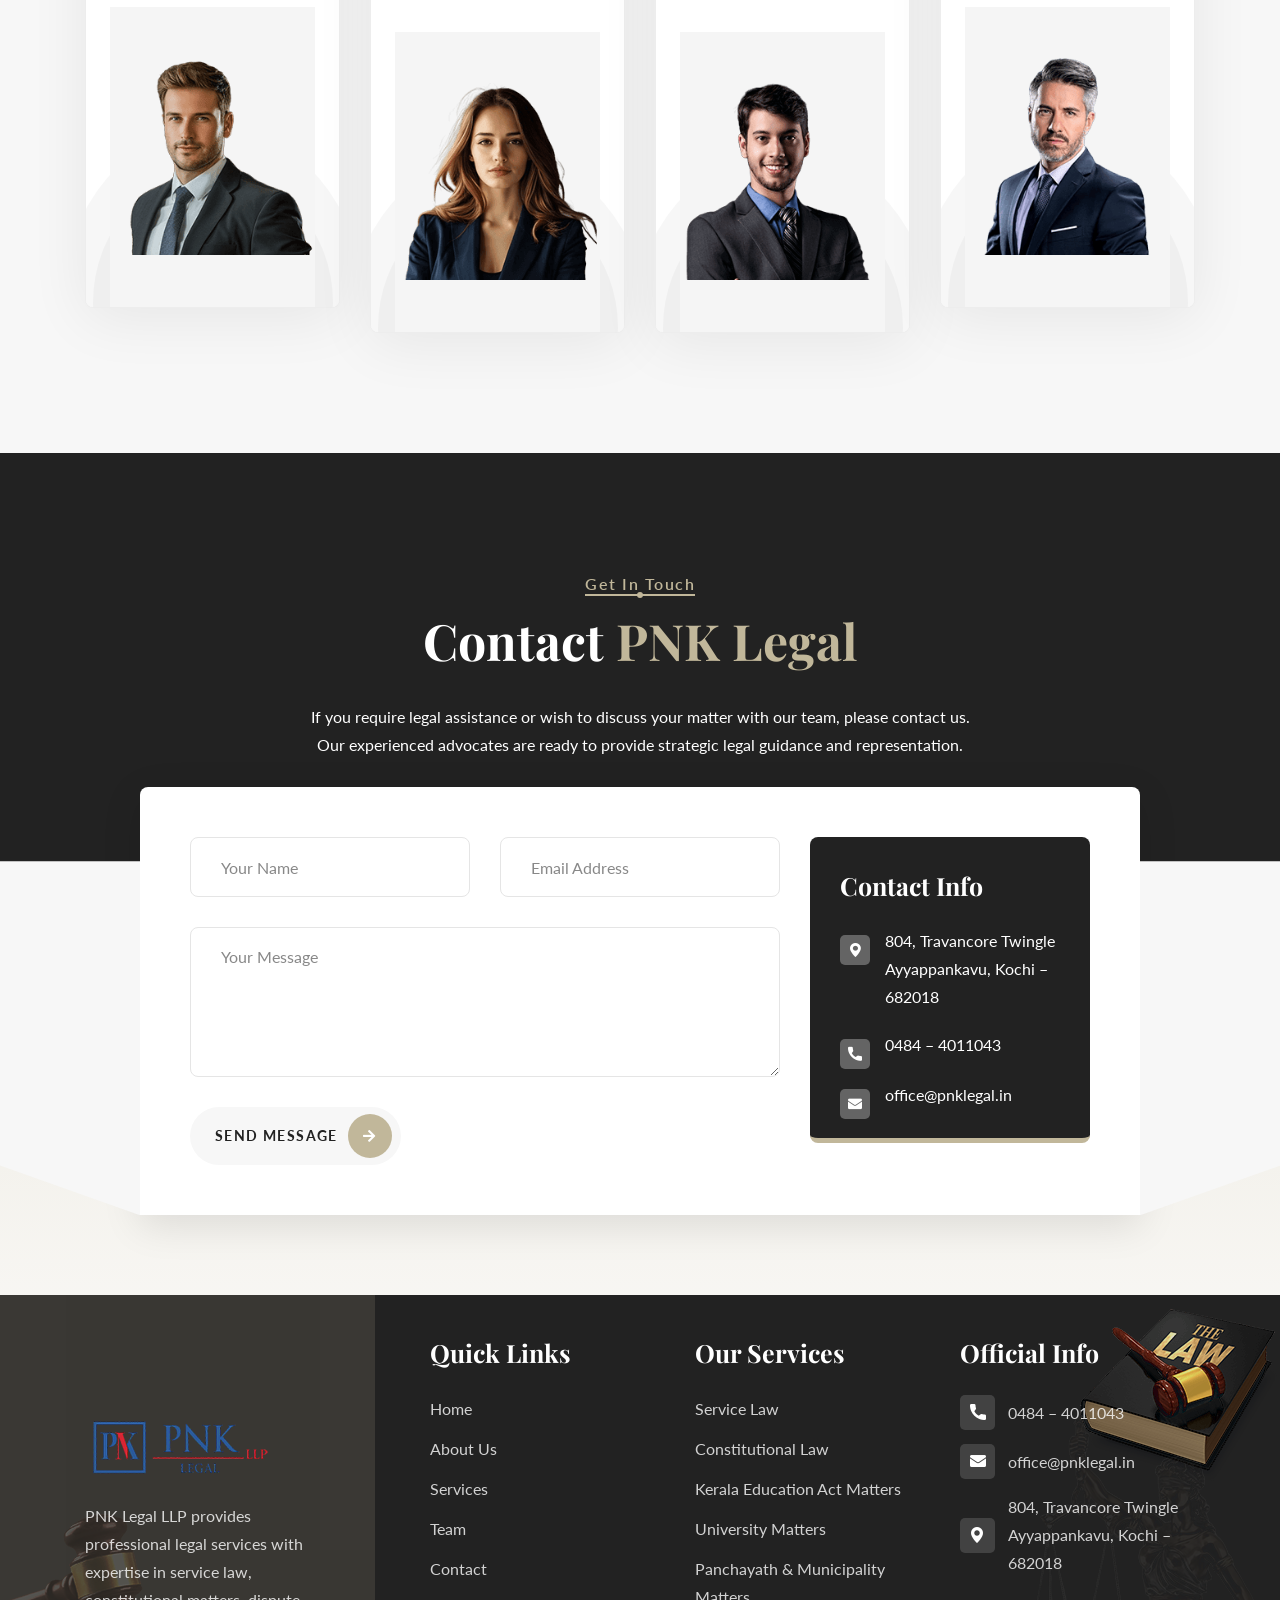
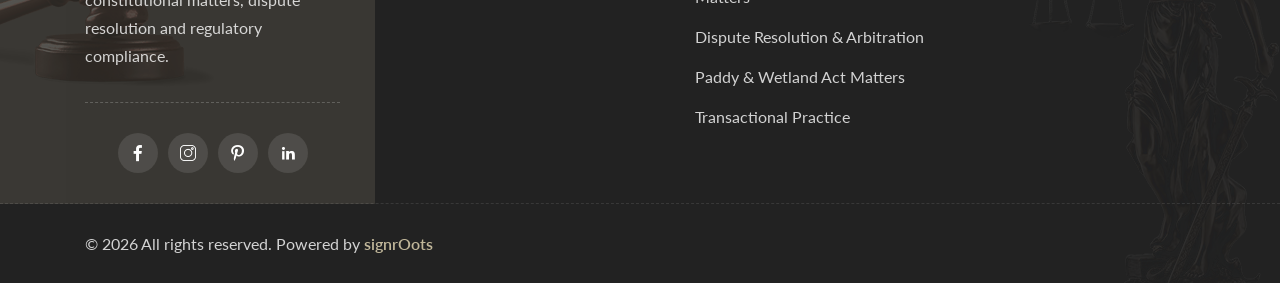
==== commit c752e960: "Update index.html" ====
--- a/index.html
+++ b/index.html
@@ -954,7 +954,7 @@
                 If you require legal assistance or wish to discuss your matter with our team,
                 please contact us.<br> Our experienced advocates are ready to provide strategic
                 legal guidance and representation.
-            </p>
+            </p><br>
 
             <div class="video-one__contact-box">
 
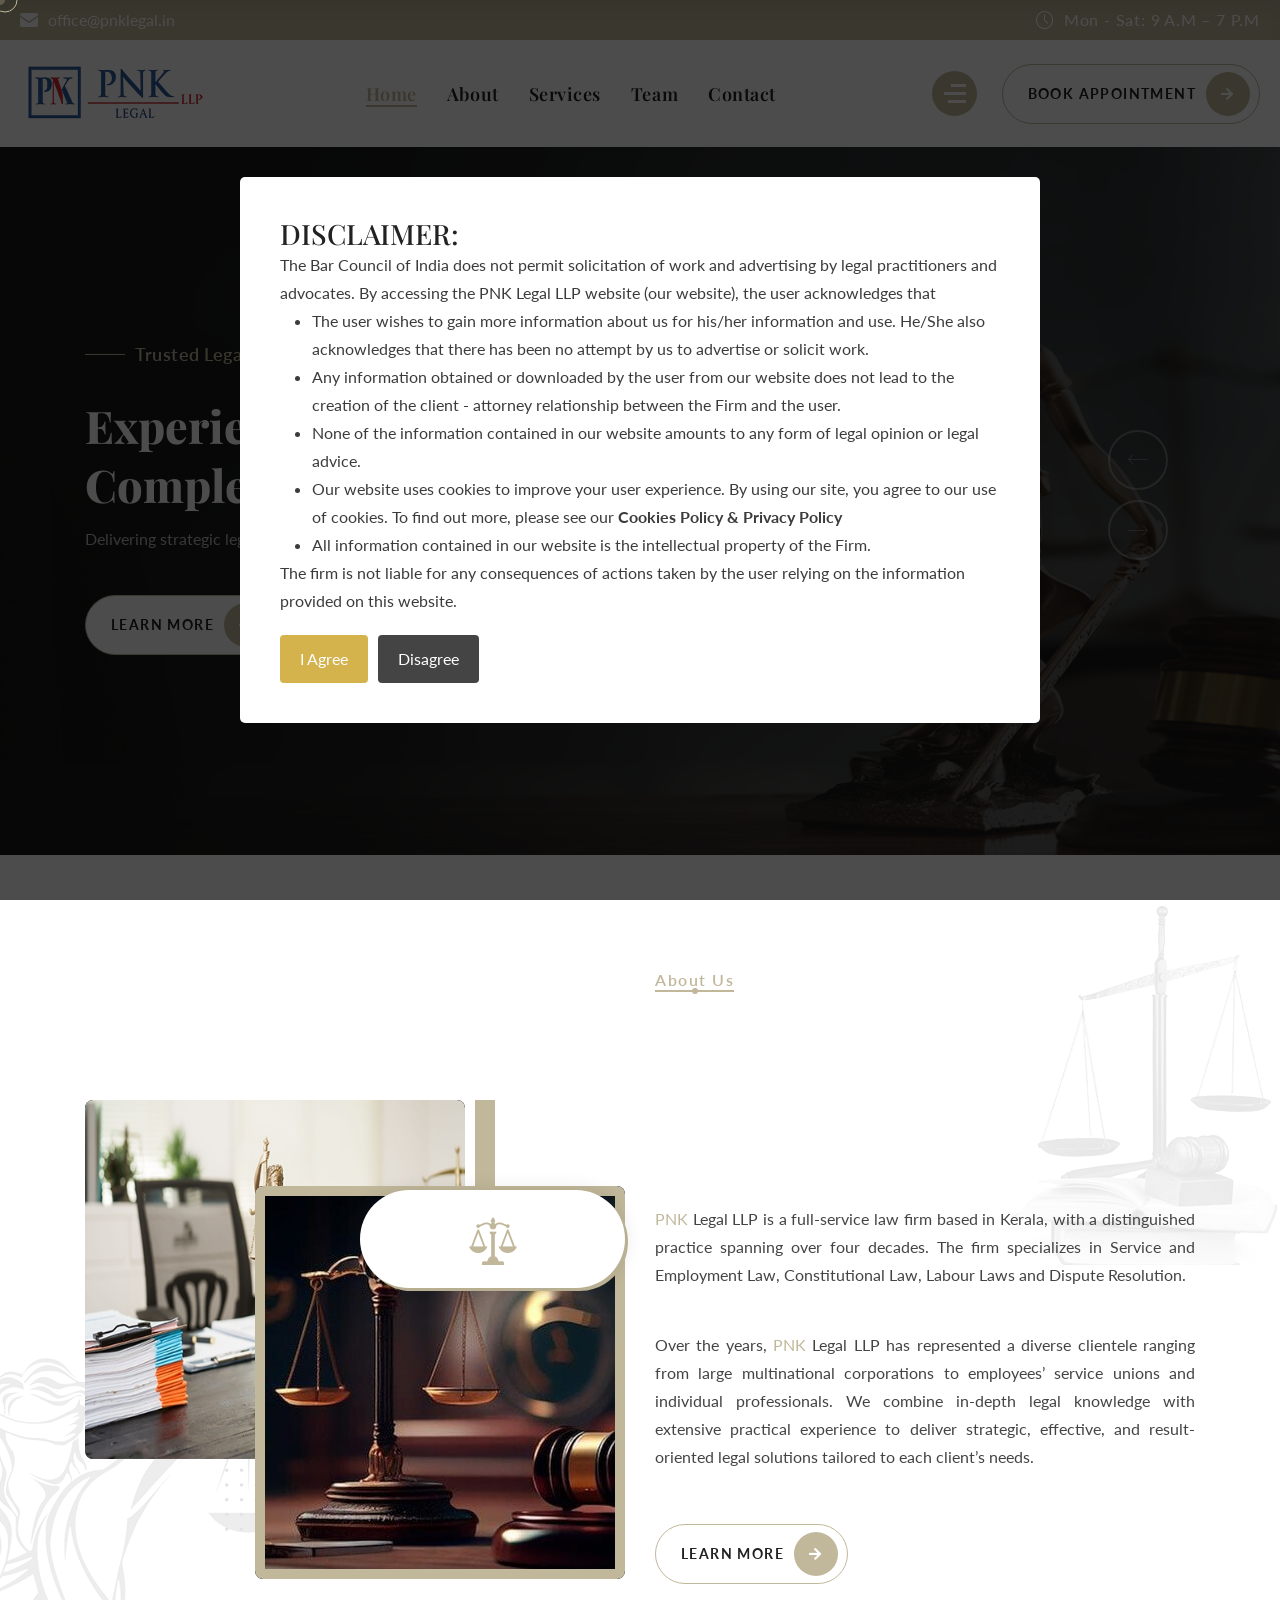
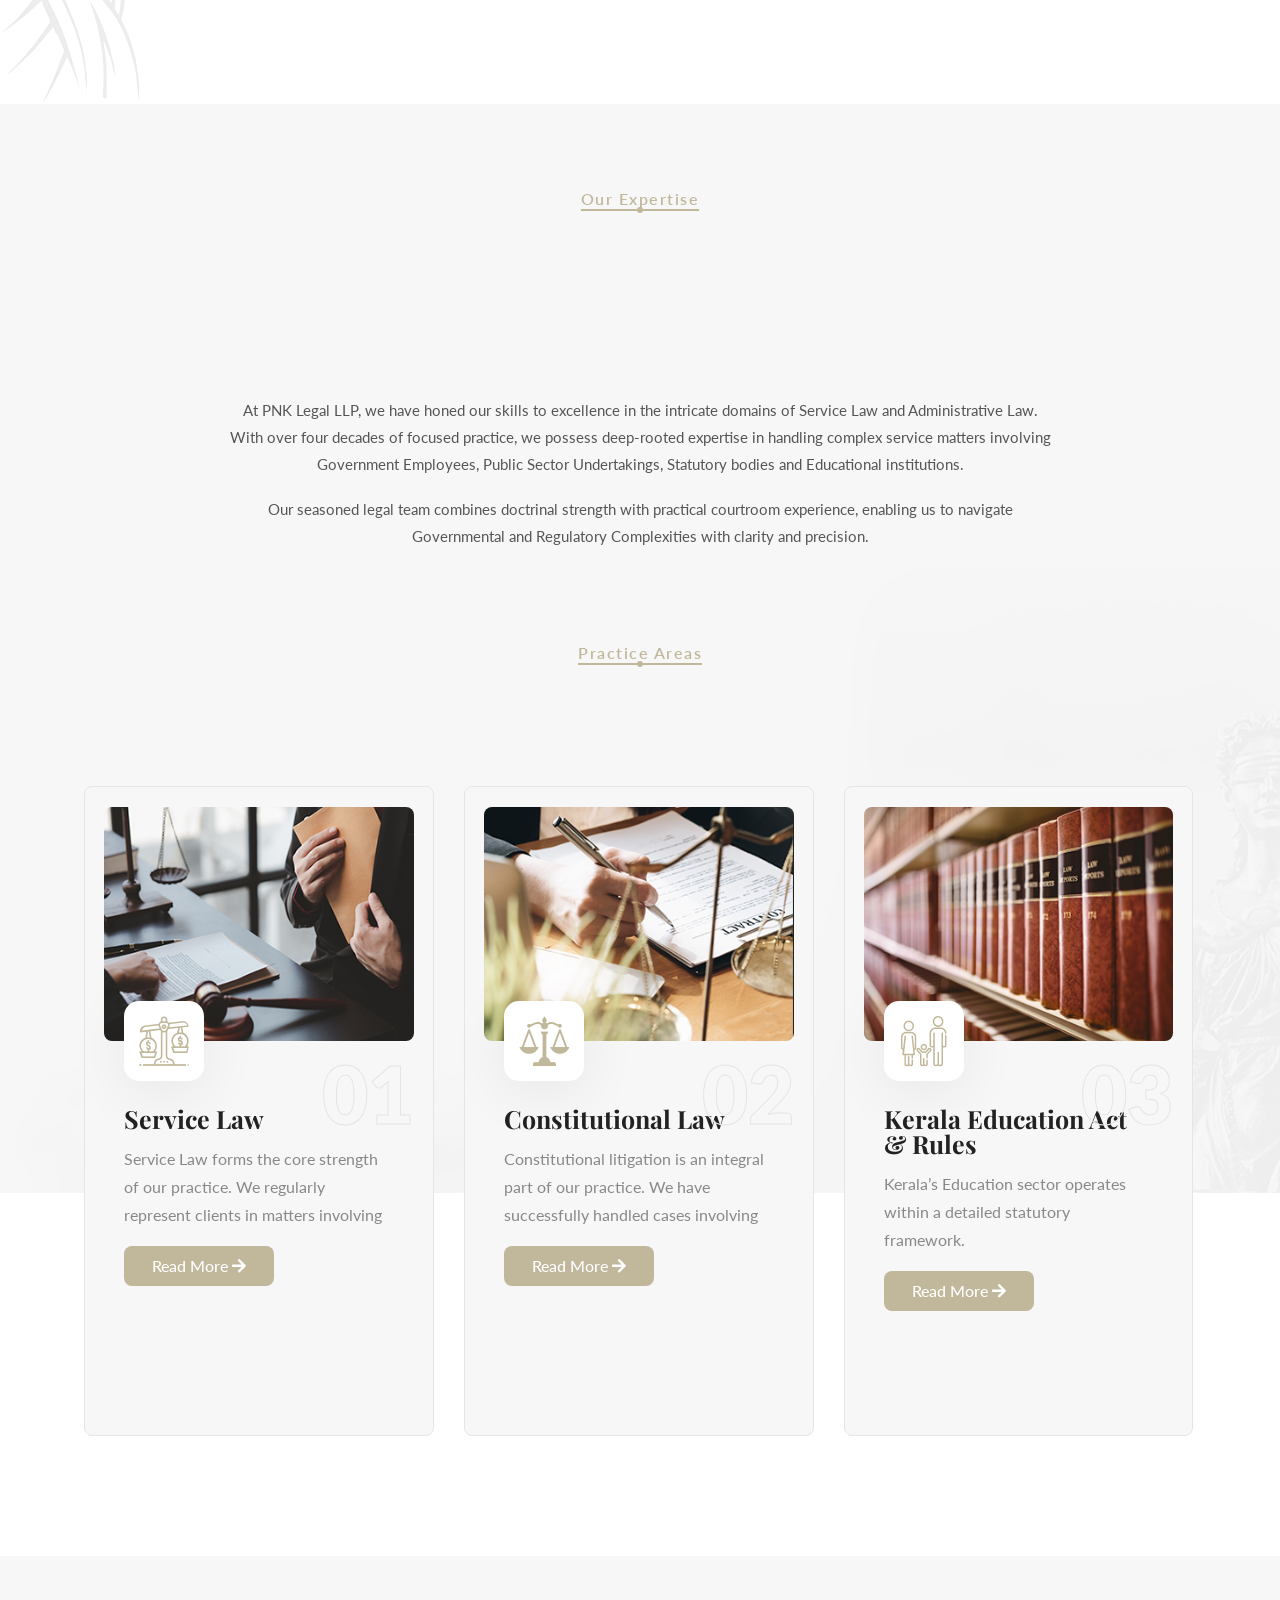
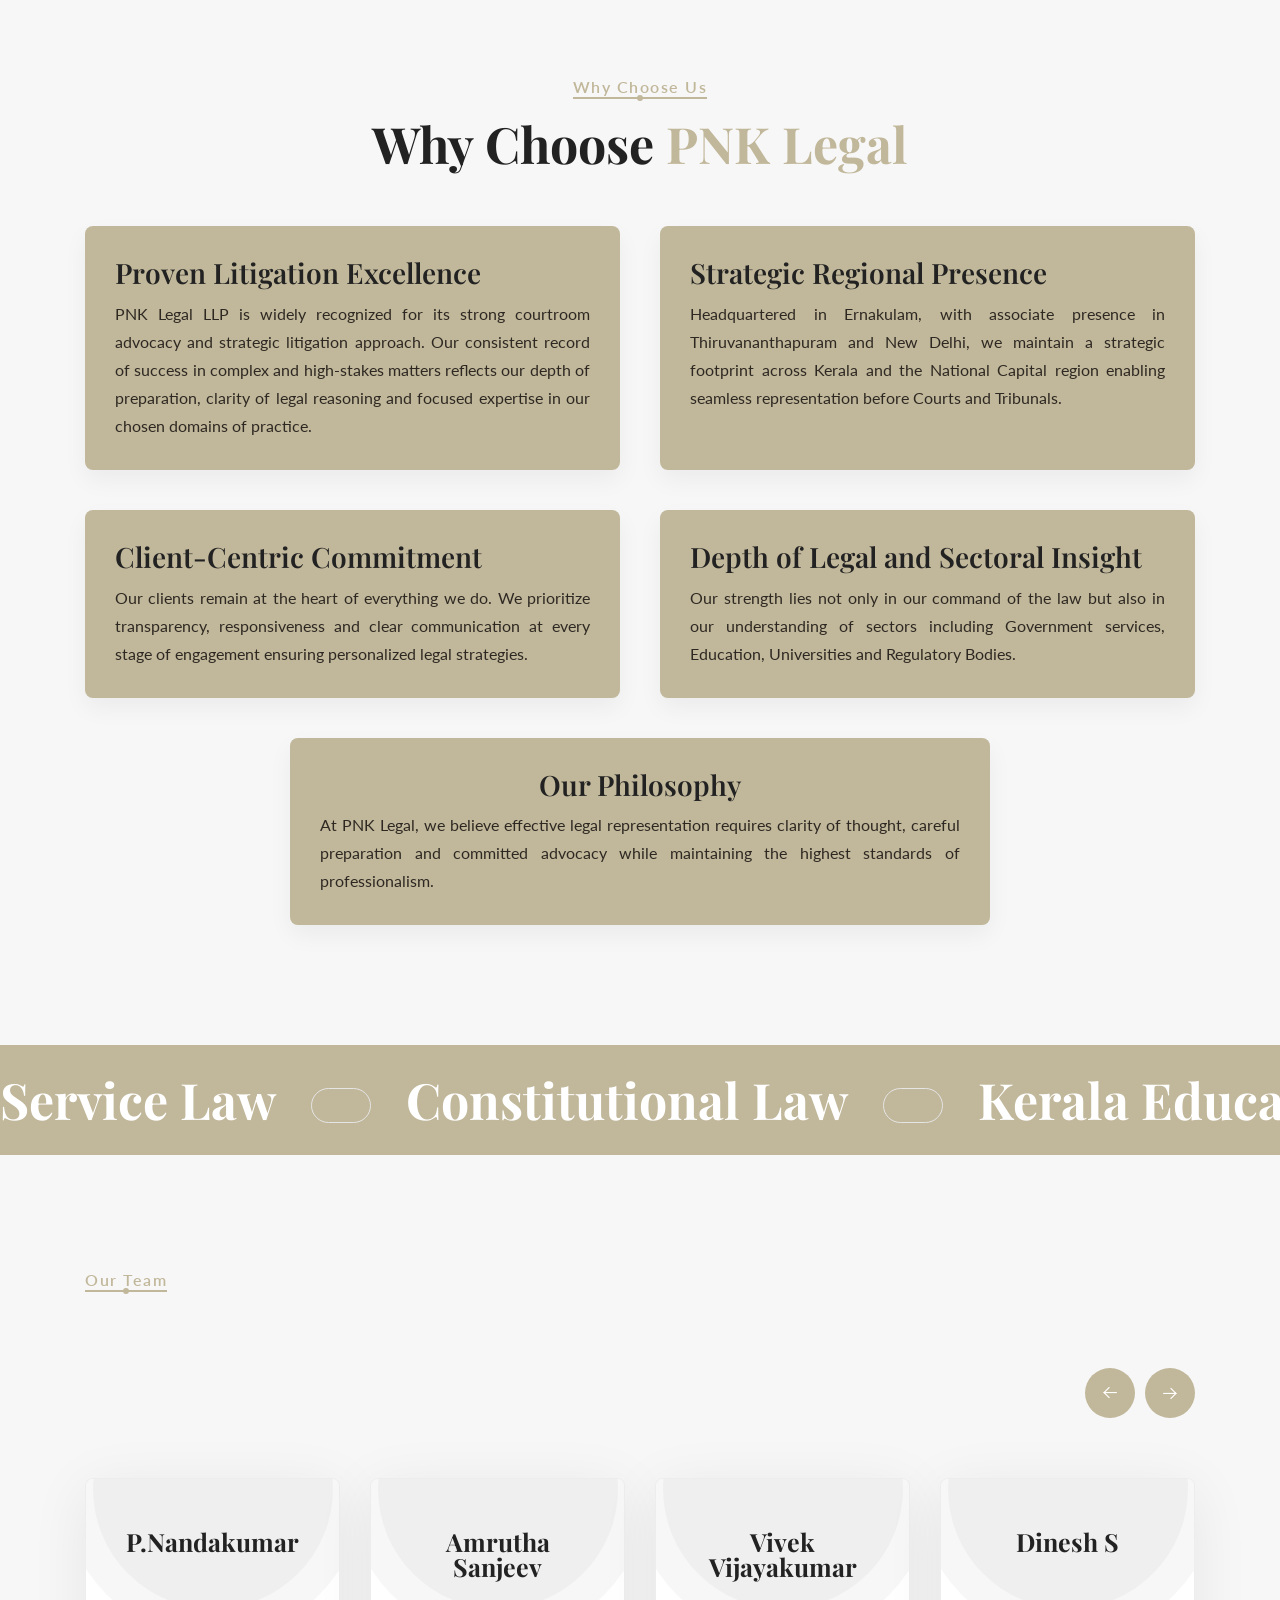
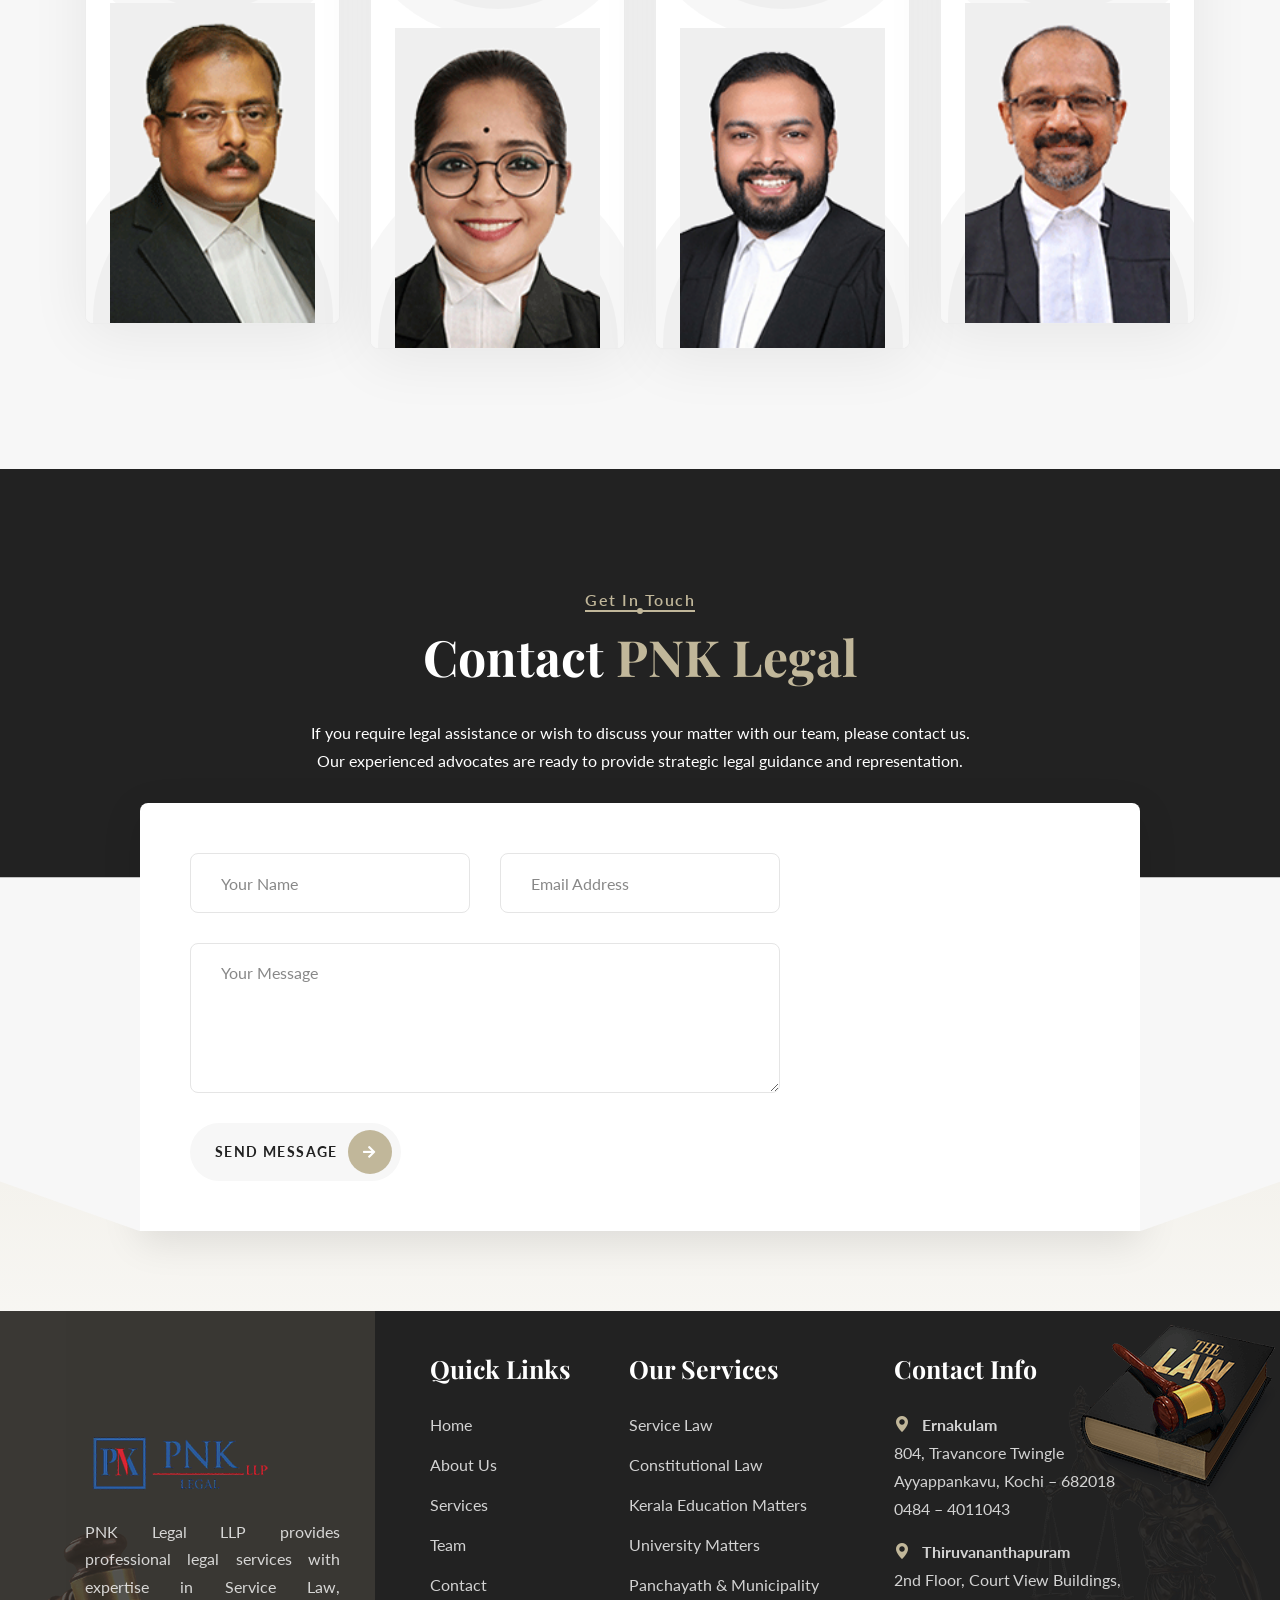
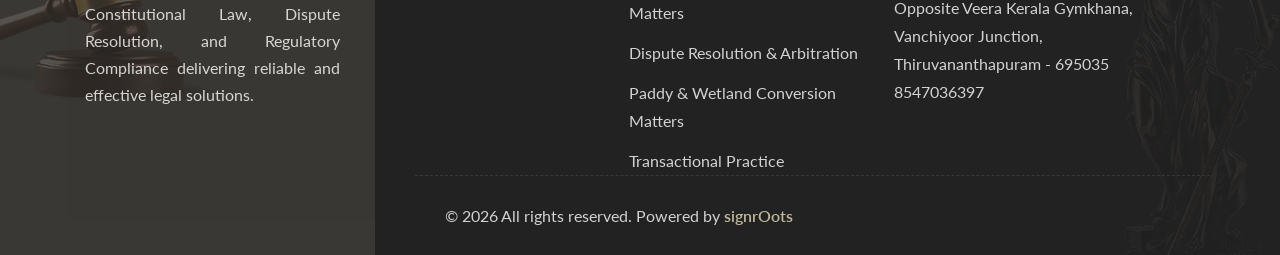
==== commit 001ef9a3: "files updated" ====
--- a/index.html
+++ b/index.html
@@ -135,6 +135,7 @@
   </div>
 </div>
 
+    
     <!-- Start sidebar widget content -->
     <div class="xs-sidebar-group info-group info-sidebar">
         <div class="xs-overlay xs-bg-black"></div>
@@ -152,47 +153,31 @@
                             <div class="content-box">
                                 <h4>About Us</h4>
                                 <div class="inner-text">
-                                     <p> PNK Legal LLP provides professional legal services with
-                                        expertise in service law, constitutional matters,
-                                        dispute resolution and regulatory compliance.
+                                    <p> PNK Legal LLP provides professional legal services with
+                                        expertise in Service Law, Constitutional Matters,
+                                        Dispute Resolution and Regulatory Compliance.
                                     </p>
                                 </div>
                             </div>
-
-
                             <div class="sidebar-contact-info">
                                 <h4>Contact Info</h4>
                                 <ul class="list-unstyled">
                                     <li>
-                                        <span class="icon-pin"></span>804, Travancore Twingle<br>
-                                        Ayyappankavu, Kochi – 682018
-                                    </li>
-                                    <li>
-                                        <span class="icon-call"></span>
-                                         <a href="tel:04844011043">0484 – 4011043</a>
-                                    </li>
-                                    <li>
                                         <span class="icon-email"></span>
                                         <a href="mailto:office@pnklegal.in">office@pnklegal.in</a>
                                     </li>
+                                    <li>
+                                        <span class="icon-pin"></span>Ernakulam -  <a href="tel:04844011043">0484 – 4011043</a>
+                                    </li>
+                                  
+                                    <li>
+                                        <span class="icon-pin"></span>Thiruvananthapuram - <a href="tel:8547036397">8547036397</a>
+                                    </li>
+                                    
+                                    
                                 </ul>
                             </div>
-                            <div class="thm-social-link1">
-                                <ul class="social-box list-unstyled">
-                                    <li>
-                                        <a href="#"><i class="icon-facebook-app-symbol" aria-hidden="true"></i></a>
-                                    </li>
-                                    <li>
-                                        <a href="#"><i class="icon-twitter" aria-hidden="true"></i></a>
-                                    </li>
-                                    <li>
-                                        <a href="#"><i class="icon-linkedin" aria-hidden="true"></i></a>
-                                    </li>
-                                    <li>
-                                        <a href="#"><i class="icon-pinterest" aria-hidden="true"></i></a>
-                                    </li>
-                                </ul>
-                            </div>
+                           
                         </div>
                     </div>
                 </div>
@@ -200,7 +185,6 @@
         </div>
     </div>
     <!-- End sidebar widget content -->
-
 
     <div class="page-wrapper">
         <header class="main-header">
@@ -217,29 +201,17 @@
                                 </p>
                             </div>
                         </li>
-                        <li>
-                            <div class="icon">
-                                <i class="icon-pin"></i>
-                            </div>
-                            <div class="text">
-                                <p>Ayyappankavu Kochi – 682018</p>
-                            </div>
-                        </li>
+                        
                     </ul>
-                    <p class="main-menu__top-welcome-text">Welcome to Our Judges Office</p>
+                    
                     <div class="main-menu__top-right">
                         <div class="main-menu__top-time">
                             <div class="main-menu__top-time-icon">
                                 <span class="icon-clock"></span>
                             </div>
-                            <p class="main-menu__top-text">Mon - Fri: 09:00 - 05:00</p>
-                        </div>
-                        <div class="main-menu__social">
-                            <a href="#"><i class="fab fa-twitter"></i></a>
-                            <a href="#"><i class="fab fa-facebook"></i></a>
-                            <a href="#"><i class="fab fa-pinterest-p"></i></a>
-                            <a href="#"><i class="fab fa-instagram"></i></a>
-                        </div>
+                           <p class="main-menu__top-text">Mon - Sat: 9 A.M – 7 P.M</p>
+                        </div>
+                      
                     </div>
                 </div>
             </div>
@@ -272,15 +244,7 @@
                             </ul>
                         </div>
                         <div class="main-menu__right">
-                            <div class="main-menu__call">
-                                <div class="main-menu__call-icon">
-                                    <i class="icon-call"></i>
-                                </div>
-                                <div class="main-menu__call-content">
-                                    <p class="main-menu__call-sub-title">Call Anytime</p>
-                                   <h5 class="main-menu__call-number"><a href="tel:04844011043">0484 – 4011043</a></h5>
-                                </div>
-                            </div>
+                            
                           
                             <div class="main-menu__nav-sidebar-icon">
                                 <a class="navSidebar-button" href="#">
@@ -291,7 +255,7 @@
                             </div>
                             <div class="main-menu__btn-box">
                                 <a href="contact.html" class="thm-btn">
-                                    <span class="thm-btn-text">Get A Quote</span>
+                                    <span class="thm-btn-text">Book appointment</span>
                                     <span class="thm-btn-icon-box"><i class="fas fa-arrow-right"></i></span>
                                 </a>
                             </div>
@@ -325,11 +289,11 @@
                     </div>
 
                     <h2 class="main-slider__title">
-                        Experienced Advocates <span>for <br>Complex Legal Matters</span>
+                        Experienced Advocates for <br>Complex Legal Matters
                     </h2>
 
                     <p class="main-slider__text">
-                        Delivering strategic legal solutions with decades of experience in courts and tribunals across India.
+                        Delivering strategic legal solutions with decades of experience in Courts and Tribunals across India.
                     </p>
 
                     <div class="main-slider__btn-box">
@@ -360,11 +324,11 @@
                     </div>
 
                     <h2 class="main-slider__title">
-                        Strategic Legal <br><span>Solutions & Representation</span>
+                        Strategic Legal <br>Solutions & Representation
                     </h2>
 
                     <p class="main-slider__text">
-                        Representing clients in service law, constitutional matters, labour disputes, and complex litigation.
+                        Representing clients in Service law, Constitutional Matters, Labour Disputes and Complex Litigation.
                     </p>
 
                     <div class="main-slider__btn-box">
@@ -395,11 +359,11 @@
                     </div>
 
                     <h2 class="main-slider__title">
-                        Committed to Justice <br><span>Driven by Expertise</span>
+                        Committed to Justice <br>Driven by Expertise
                     </h2>
 
                     <p class="main-slider__text">
-                        Providing trusted legal representation in service, labour, and constitutional law.
+                        Providing trusted legal representation in Service, Labour and Constitutional Law.
                     </p>
 
                     <div class="main-slider__btn-box">
@@ -419,7 +383,7 @@
 </section>
 <!-- Main Slider End -->
 
-        <!--About One Start -->
+  <!--About One Start -->
         <section class="about-one">
             <div class="about-one__shape-3 float-bob-x">
                 <img src="assets/images/shapes/about-one-shape-3.png" alt="">
@@ -433,24 +397,23 @@
                         <div class="about-one__left wow slideInLeft" data-wow-delay="100ms" data-wow-duration="2500ms">
                             <div class="about-one__img-box">
                                 <div class="about-one__img">
-                                    <img src="assets/images/resources/about-one-img-1.jpg" alt="">
-                                </div>
-                                <div class="about-one__img-two">
-                                    <img src="assets/images/resources/about-one-img-2.jpg" alt="">
-                                </div>
+                                <img src="assets/images/resources/about-one-img-1.jpg" alt="">
+                            </div>
+
+                            <!-- Desktop second image -->
+                            <div class="about-one__img-two">
+                                <img src="assets/images/resources/about-one-img-2.jpg" alt="">
+                            </div>
+
+                            <!-- Mobile only image -->
+                            <div class="about-one__img-mobile">
+                                <img src="assets/images/resources/about-mobile.png" alt="">
+                            </div>
                                 <div class="about-one__satisfied-box img-bounce">
                                     <div class="about-one__satisfied-box-inner">
                                         <div class="about-one__satisfied-icon">
                                             <span class="icon-scales-of-justice"></span>
                                         </div>
-                                        <!------
-                                        <div class="about-one__satisfied-count-box">
-                                            <div class="about-one__satisfied-count">
-                                                <h3 class="odometer" data-count="4356">00</h3>
-                                                <span>+</span>
-                                            </div>
-                                            <p class="about-one__satisfied-count-text">Satisfied Client</p>
-                                        </div>--->
                                     </div>
                                     <div class="about-one__satisfied-box-shape"></div>
                                 </div>
@@ -458,7 +421,7 @@
                                 <div class="about-one__high-quality-service-box">
                                     <div class="about-one__high-quality-service">
                                         <h5>Best Lawyer For You</h5>
-                                        <a href="about.html">Read More <span class="fas fa-arrow-right"></span> </a>
+                                       
                                     </div>
                                 </div>
                             </div>
@@ -475,29 +438,33 @@
                                     <span class="section-title__tagline">About Us</span>
                                     <div class="section-title__tagline-shape"></div>
                                 </div>
-                                <h2 class="section-title__title title-animation">Judges That Fights For Your
-                                    <span>Freedom</span>
+                               <h2 class="section-title__title title-animation"><span>P</span>rofessionalism
                                 </h2>
-                            </div>
-                            <p class="about-one__text">
-                        PNK Legal LLP is a full-service law firm based in India, with a distinguished practice
-                        spanning for about forty decades. The firm specializes in Service and Employment Law,
-                        Constitutional Law, Labour Laws, and Dispute Resolution.
+                                <h2 class="section-title__title title-animation"><span>N</span>egotiation
+                                    </span>
+                                </h2>
+                                 <h2 class="section-title__title title-animation"><span>K</span>nowledge
+                                </h2>
+                            </div>
+                           <p class="about-one__text" style="text-align: justify;">
+                            <span style="color:#c1b79a;">PNK  </span> Legal LLP is a full-service law firm based in Kerala, with a distinguished practice
+                            spanning over four decades. The firm specializes in Service and Employment Law,
+                            Constitutional Law, Labour Laws and Dispute Resolution.
+                        </p>
+
+
+                   <p class="about-one__text" style="text-align: justify;">
+                        Over the years, <span style="color:#c1b79a;">PNK  </span> Legal LLP has represented  a diverse clientele ranging from large multinational corporations to employees’ service unions and individual professionals. 
+                        We combine in-depth legal knowledge with extensive practical experience to deliver strategic, effective, and result-oriented legal solutions tailored to each client’s needs.
+                        
                     </p>
-
-                    <p class="about-one__text">
-                        Over the years, PNK Legal LLP has represented a diverse clientele ranging from large
-                        multinational corporations to employees’ service unions and individual professionals.
-                        We combine in-depth legal knowledge with extensive practical experience to deliver
-                        strategic, effective, and result-oriented legal solutions tailored to each client’s needs.
-                    </p>
-                            <div class="about-one__btn-box">
+                           
+                        <div class="about-one__btn-box">
                                 <a href="about.html" class="thm-btn">
                                     <span class="thm-btn-text">Learn More</span>
                                     <span class="thm-btn-icon-box"><i class="fas fa-arrow-right"></i></span>
                                 </a>
                             </div>
-                        </div>
                     </div>
                 </div>
             </div>
@@ -525,14 +492,14 @@
                         At PNK Legal LLP, we have honed our skills to excellence in the intricate
                         domains of Service Law and Administrative Law. With over four decades of
                         focused practice, we possess deep-rooted expertise in handling complex
-                        service matters involving Government employees, Public Sector Undertakings,
-                        statutory bodies, and educational institutions.
+                        service matters involving Government Employees, Public Sector Undertakings,
+                        Statutory bodies and Educational institutions.
                     </p>
 
                     <p>
                         Our seasoned legal team combines doctrinal strength with practical
-                        courtroom experience, enabling us to navigate governmental and regulatory
-                        complexities with clarity and precision.
+                        courtroom experience, enabling us to navigate Governmental and Regulatory
+                        Complexities with clarity and precision.
                     </p>
                 </div>
             </div>
@@ -664,7 +631,7 @@
                                     <span class="icon-lawyer"></span>
                                 </div>
                                 <h3 class="services-one__title"><a href="services.html">Dispute Resolution & Arbitration</a></h3>
-                                <p class="services-one__text">Dispute Resolution is a key pillar of our practice. We represent clients in civil, service, and statutory disputes before Courts, Tribunals, and Quasi-Judicial authorities.</p>
+                                <p class="services-one__text">Dispute Resolution is a key pillar of our practice. We represent clients in civil, service and statutory disputes before Courts, Tribunals and Quasi-Judicial authorities.</p>
                                 <a href="services.html" class="services-one__btn">Read More <span
                                         class="fas fa-arrow-right"></span></a>
                             </div>
@@ -682,7 +649,7 @@
                                 <div class="services-one__icon">
                                    <span class="icon-shield"></span>
                                 </div>
-                                <h3 class="services-one__title"><a href="services.html">Paddy & Wetland Act Matters</a></h3>
+                                <h3 class="services-one__title"><a href="services.html">Paddy & Wetland Conversion Matters</a></h3>
                                 <p class="services-one__text">We advise and represent clients in matters arising under the Kerala Conservation of Paddy Land and Wetland Act, including proceedings relating to land classification and conversion.</p>
                                 <a href="services.html" class="services-one__btn">Read More <span
                                         class="fas fa-arrow-right"></span></a>
@@ -729,40 +696,40 @@
             <!-- Block 1 -->
             <div class="why-content-block">
                 <h3>Proven Litigation Excellence</h3>
-                <p>
-                    PNK Legal LLP is widely recognized for its strong courtroom advocacy and strategic litigation approach. Our consistent record of success in complex and high-stakes matters reflects our depth of preparation, clarity of legal reasoning, and focused expertise in our chosen domains of practice.
+               <p style="text-align: justify;">
+                    PNK Legal LLP is widely recognized for its strong courtroom advocacy and strategic litigation approach. Our consistent record of success in complex and high-stakes matters reflects our depth of preparation, clarity of legal reasoning and focused expertise in our chosen domains of practice.
                 </p>
             </div>
 
             <!-- Block 2 -->
             <div class="why-content-block">
                 <h3>Strategic Regional Presence</h3>
-                <p>
-                    Headquartered in Ernakulam, with associate presence in Thiruvananthapuram and New Delhi, we maintain a strategic footprint across Kerala and the National Capital region enabling seamless representation before courts and tribunals.
+                <p style="text-align: justify;">
+                    Headquartered in Ernakulam, with associate presence in Thiruvananthapuram and New Delhi, we maintain a strategic footprint across Kerala and the National Capital region enabling seamless representation before Courts and Tribunals.
                 </p>
             </div>
 
             <!-- Block 3 -->
             <div class="why-content-block">
                 <h3>Client-Centric Commitment</h3>
-                <p>
-                    Our clients remain at the heart of everything we do. We prioritize transparency, responsiveness, and clear communication at every stage of engagement ensuring personalized legal strategies.
+                <p style="text-align: justify;">
+                    Our clients remain at the heart of everything we do. We prioritize transparency, responsiveness and clear communication at every stage of engagement ensuring personalized legal strategies.
                 </p>
             </div>
 
             <!-- Block 4 -->
             <div class="why-content-block">
                 <h3>Depth of Legal and Sectoral Insight</h3>
-                <p>
-                    Our strength lies not only in our command of the law but also in our understanding of sectors including Government services, Education, Universities, and Regulatory bodies.
+                 <p style="text-align: justify;">
+                    Our strength lies not only in our command of the law but also in our understanding of sectors including Government services, Education, Universities and Regulatory Bodies.
                 </p>
             </div>
 
             <!-- Block 5 -->
             <div class="why-content-block why-last">
                 <h3>Our Philosophy</h3>
-                <p>
-                    At PNK Legal, we believe effective legal representation requires clarity of thought, careful preparation, and committed advocacy while maintaining the highest standards of professionalism.
+                 <p style="text-align: justify;">
+                    At PNK Legal, we believe effective legal representation requires clarity of thought, careful preparation and committed advocacy while maintaining the highest standards of professionalism.
                 </p>
             </div>
 
@@ -827,7 +794,7 @@
                                     <div class="team-one__shape-2"></div>
                                 </div>
                                 <h3 class="team-one__name"><a href="team.html">P.Nandakumar</a></h3>
-                                <p class="team-one__sub-title">Criminal Lawyer</p>
+                              
                                 <div class="team-one__social">
                                     <a href="#"><span class="icon-pinterest"></span></a>
                                     <a href="#"><span class="icon-linkedin"></span></a>
@@ -840,7 +807,7 @@
                                     <div class="team-one__shape-1"></div>
                                 </div>
                                 <div class="team-one__img">
-                                    <img src="assets/images/team/team-1-3.png" alt="">
+                                    <img src="assets/images/team/Nandakumar.png" alt="">
                                 </div>
                             </div>
                         </div>
@@ -854,7 +821,7 @@
                                     <div class="team-one__shape-2"></div>
                                 </div>
                                 <h3 class="team-one__name"><a href="team.html">Amrutha Sanjeev</a></h3>
-                                  <p class="team-one__sub-title">Financial Lawyer</p>
+                                
                                 <div class="team-one__social">
                                     <a href="#"><span class="icon-pinterest"></span></a>
                                     <a href="#"><span class="icon-linkedin"></span></a>
@@ -867,7 +834,7 @@
                                     <div class="team-one__shape-1"></div>
                                 </div>
                                 <div class="team-one__img">
-                                    <img src="assets/images/team/team-1-4.png" alt="">
+                                    <img src="assets/images/team/Amrutha.png" alt="">
                                 </div>
                             </div>
                         </div>
@@ -881,7 +848,7 @@
                                     <div class="team-one__shape-2"></div>
                                 </div>
                                 <h3 class="team-one__name"><a href="team.html">Vivek Vijayakumar</a></h3>
-                                  <p class="team-one__sub-title">Attorney</p>
+                                 
                                 <div class="team-one__social">
                                     <a href="#"><span class="icon-pinterest"></span></a>
                                     <a href="#"><span class="icon-linkedin"></span></a>
@@ -894,7 +861,7 @@
                                     <div class="team-one__shape-1"></div>
                                 </div>
                                 <div class="team-one__img">
-                                    <img src="assets/images/team/team-1-1.png" alt="">
+                                    <img src="assets/images/team/Vivek.png" alt="">
                                 </div>
                             </div>
                         </div>
@@ -908,7 +875,7 @@
                                     <div class="team-one__shape-2"></div>
                                 </div>
                                 <h3 class="team-one__name"><a href="team.html">Dinesh S</a></h3>
-                                  <p class="team-one__sub-title">Family Lawyer</p>
+                                 
                                 <div class="team-one__social">
                                     <a href="#"><span class="icon-pinterest"></span></a>
                                     <a href="#"><span class="icon-linkedin"></span></a>
@@ -921,7 +888,7 @@
                                     <div class="team-one__shape-1"></div>
                                 </div>
                                 <div class="team-one__img">
-                                    <img src="assets/images/team/team-1-2.png" alt="">
+                                    <img src="assets/images/team/Dinesh.png" alt="">
                                 </div>
                             </div>
                         </div>
@@ -934,13 +901,13 @@
         </section>
         <!--Team One End -->
 
-        <!-- Contact Section Start -->
-<section class="video-one">
-    <div class="video-one__bg-color">
-        <div class="video-one__bg jarallax" data-jarallax data-speed="0.2" data-imgPosition="50% 0%"
-            style="background-image: url(assets/images/backgrounds/contact-bg.jpg);">
-        </div>
-    </div>
+    <!-- Contact Section Start -->
+    <section class="video-one">
+        <div class="video-one__bg-color">
+            <div class="video-one__bg jarallax" data-jarallax data-speed="0.2" data-imgPosition="50% 0%"
+                style="background-image: url(assets/images/backgrounds/contact-bg.jpg);">
+            </div>
+        </div>
 
     <div class="container">
         <div class="video-one__inner">
@@ -997,8 +964,8 @@
                             </div>
                         </form>
                     </div>
-
-                    <!-- Contact Info -->
+                <!----contact section ends-->
+                    <!-- Contact Info --
                     <div class="col-xl-4 col-lg-5">
                         <div class="video-one-contact__info-box">
 
@@ -1039,7 +1006,7 @@
                             </ul>
 
                         </div>
-                    </div>
+                    </div>-->
 
                 </div>
 
@@ -1076,20 +1043,10 @@
                         </a>
                     </div>
 
-                    <p class="footer-widget__about-text">
-                        PNK Legal LLP provides professional legal services with
-                        expertise in service law, constitutional matters,
-                        dispute resolution and regulatory compliance.
-                    </p>
-
-                    <!-- Social Icons -->
-                    <div class="site-footer__social">
-                        <a href="#"><i class="icon-facebook-app-symbol"></i></a>
-                        <a href="#"><i class="icon-instagram"></i></a>
-                        <a href="#"><i class="icon-pinterest"></i></a>
-                        <a href="#"><i class="icon-linkedin"></i></a>
-                    </div>
-
+                   <p class="footer-widget__about-text" style="text-align: justify;">
+                   PNK Legal LLP provides professional legal services with expertise in Service Law, Constitutional Law, Dispute Resolution, and Regulatory Compliance delivering reliable and effective legal solutions.
+                   </p>
+                  
                 </div>
                 </div>
                 <div class="col-xl-9">
@@ -1099,23 +1056,21 @@
                             <div class="row">
 
                                 <!-- Quick Links -->
-                                <div class="col-xl-4 col-lg-4 col-md-4 wow fadeInUp" data-wow-delay="200ms">
+                                    <div class="col-xl-3 col-lg-3 col-md-6 wow fadeInUp" data-wow-delay="200ms">
                                     <div class="footer-widget__column footer-widget__usefull-link">
-
-                                        <div class="footer-widget__title-box">
-                                            <h3 class="footer-widget__title">Quick Links</h3>
-                                        </div>
-
-                                        <ul class="footer-widget__link list-unstyled">
-                                            <li><a href="index.html">Home</a></li>
-                                            <li><a href="about.html">About Us</a></li>
-                                            <li><a href="services.html">Services</a></li>
-                                            <li><a href="team.html">Team</a></li>
-                                            <li><a href="contact.html">Contact</a></li>
-                                        </ul>
-
-                                    </div>
-                                </div>
+                                    <div class="footer-widget__title-box">
+                                    <h3 class="footer-widget__title">Quick Links</h3>
+                                    </div>
+                                    <ul class="footer-widget__link list-unstyled">
+                                        <li><a href="index.html">Home</a></li>
+                                        <li><a href="about.html">About Us</a></li>
+                                        <li><a href="services.html">Services</a></li>
+                                        <li><a href="team.html">Team</a></li>
+                                        <li><a href="contact.html">Contact</a></li>
+                                    </ul>
+
+                                </div>
+                            </div>
 
                                 <!-- Services -->
                                 <div class="col-xl-4 col-lg-4 col-md-4 wow fadeInUp" data-wow-delay="300ms">
@@ -1126,151 +1081,155 @@
                                         </div>
 
                                         <ul class="footer-widget__link list-unstyled">
-                                            <li><a href="#">Service Law</a></li>
-                                            <li><a href="#">Constitutional Law</a></li>
-                                            <li><a href="#">Kerala Education Act Matters</a></li>
-                                            <li><a href="#">University Matters</a></li>
-                                            <li><a href="#">Panchayath & Municipality Matters</a></li>
-                                            <li><a href="#">Dispute Resolution & Arbitration</a></li>
-                                            <li><a href="#">Paddy & Wetland Act Matters</a></li>
-                                            <li><a href="#">Transactional Practice</a></li>
+                                            <li><a href="services.html">Service Law</a></li>
+                                            <li><a href="services.html">Constitutional Law</a></li>
+                                            <li><a href="services.html">Kerala Education Matters</a></li>
+                                            <li><a href="services.html">University Matters</a></li>
+                                            <li><a href="services.html">Panchayath & Municipality Matters</a></li>
+                                            <li><a href="services.html">Dispute Resolution & Arbitration</a></li>
+                                            <li><a href="services.html">Paddy & Wetland Conversion Matters</a></li>
+                                            <li><a href="services.html">Transactional Practice</a></li>
                                         </ul>
 
                                     </div>
                                 </div>
 
-                                <!-- Contact -->
-                                <div class="col-xl-4 col-lg-4 col-md-4 wow fadeInUp" data-wow-delay="400ms">
-                                    <div class="footer-widget__contact-box">
-
-                                        <div class="footer-widget__title-box">
-                                            <h3 class="footer-widget__title">Official Info</h3>
+                            <!-- Contact -->
+                        <div class="col-xl-5 col-lg-5 col-md-12 wow fadeInUp" data-wow-delay="400ms">
+                            <div class="footer-widget__contact-box">
+
+                                <div class="footer-widget__title-box">
+                                    <h3 class="footer-widget__title">Contact Info </h3>
+                                </div>
+
+                                <ul class="footer-widget__contact list-unstyled">
+
+                                    <!-- Ernakulam Office -->
+                                    <li>
+                                        <div class="content">
+                                            <p>
+                                                <span class="icon-pin"></span>
+                                                <strong>Ernakulam</strong>
+                                            </p>
+
+                                            <p>
+                                                <a href="https://www.google.com/maps?ll=9.997323,76.279696&z=16&t=m&hl=en&gl=IN&mapclient=embed&cid=12122446408481358059" target="_blank">
+                                                    804, Travancore Twingle<br>
+                                                    Ayyappankavu, Kochi – 682018
+                                                </a>
+                                            </p>
+
+                                        <p>
+                                    
+                                            <a href="tel:04844011043">0484 – 4011043</a>
+                                        </p>
                                         </div>
-
-                                        <ul class="footer-widget__contact list-unstyled">
-
-                                            <li>
-                                                <div class="icon">
-                                                    <span class="icon-call"></span>
-                                                </div>
-                                                <div class="content">
-                                                    <p>
-                                                        <a href="tel:04844011043">0484 – 4011043</a>
-                                                    </p>
-                                                </div>
-                                            </li>
-
-                                            <li>
-                                                <div class="icon">
-                                                    <span class="icon-email"></span>
-                                                </div>
-                                                <div class="content">
-                                                    <p>
-                                                        <a href="mailto:office@pnklegal.in">
-                                                            office@pnklegal.in
-                                                        </a>
-                                                    </p>
-                                                </div>
-                                            </li>
-
-                                            <li>
-                                                <div class="icon">
-                                                    <span class="icon-pin"></span>
-                                                </div>
-                                                <div class="content">
-                                                    <p>
-                                                        804, Travancore Twingle<br>
-                                                        Ayyappankavu, Kochi – 682018
-                                                    </p>
-                                                </div>
-                                            </li>
-                                        </ul>
-                                    </div>
-                                </div>
-                            </div>
-                        </div>
-                    </div>
-                </div>
-
-            </div>
-        </div>
-    </div>
-
-    <!-- Footer Bottom -->
-    <div class="site-footer__bottom">
-        <div class="container">
-            <div class="site-footer__bottom-inner">
-                <p class="site-footer__bottom-text">
-                    © 2026 All rights reserved. Powered by
-                    <a href="https://signroots.com/" target="_blank">signrOots</a>
-                </p>
-            </div>
-        </div>
-    </div>
-</footer>
-<!--Site Footer End-->
-
-
-    </div><!-- /.page-wrapper -->
-
-
-    <div class="mobile-nav__wrapper">
-        <div class="mobile-nav__overlay mobile-nav__toggler"></div>
-        <!-- /.mobile-nav__overlay -->
-        <div class="mobile-nav__content">
-            <span class="mobile-nav__close mobile-nav__toggler"><i class="fa fa-times"></i></span>
-
-            <div class="logo-box">
-                <a href="index.html" aria-label="logo image"><img src="assets/images/resources/logo-2.png" width="140"
-                        alt="" /></a>
-            </div>
-            <!-- /.logo-box -->
-            <div class="mobile-nav__container"></div>
-            <!-- /.mobile-nav__container -->
-
-            <ul class="mobile-nav__contact list-unstyled">
-                     <li>
-                    <i class="fa fa-envelope"></i>
-                    <a href="mailto:office@pnklegal.in">office@pnklegal.in</a>
-                </li>
-                <li>
-                    <i class="fas fa-phone"></i>
-                    <a href="tel:04844011043">0484 – 4011043</a>
-                </li>
-            </ul><!-- /.mobile-nav__contact -->
-            <div class="mobile-nav__top">
-                <div class="mobile-nav__social">
-                    <a href="#" class="fab fa-twitter"></a>
-                    <a href="#" class="fab fa-facebook-square"></a>
-                    <a href="#" class="fab fa-pinterest-p"></a>
-                    <a href="#" class="fab fa-instagram"></a>
-                </div><!-- /.mobile-nav__social -->
-            </div><!-- /.mobile-nav__top -->
-
-
-
-        </div>
-        <!-- /.mobile-nav__content -->
-    </div>
-    <!-- /.mobile-nav__wrapper -->
-
-    <!-- Search Popup -->
-    <div class="search-popup">
-        <div class="color-layer"></div>
-        <button class="close-search"><span class="far fa-times fa-fw"></span></button>
-        <form method="post" action="blog.html">
-            <div class="form-group">
-                <input type="search" name="search-field" value="" placeholder="Search Here" required="">
-                <button type="submit"><i class="fas fa-search"></i></button>
-            </div>
-        </form>
-    </div>
-    <!-- End Search Popup -->
-
-    <a href="#" data-target="html" class="scroll-to-target scroll-to-top">
-        <span class="scroll-to-top__wrapper"><span class="scroll-to-top__inner"></span></span>
-        <span class="scroll-to-top__text"> Go Back Top</span>
-    </a>
+                                    </li>
+
+                                    <!-- Thiruvananthapuram Office -->
+                                    <li>
+                                        <div class="content">
+                                            <p>
+                                                <span class="icon-pin"></span>
+                                               <strong>Thiruvananthapuram</strong>
+                                            </p>
+
+                                            <p>
+                                                 <a href="https://www.google.com/maps?ll=8.49457,76.940472&z=16&t=m&hl=en-US&gl=US&mapclient=embed&cid=15357758163379242564" target="_blank">
+
+                                                2nd Floor, Court View Buildings,<br>
+                                                Opposite Veera Kerala Gymkhana,<br>
+                                                Vanchiyoor Junction,<br>
+                                                Thiruvananthapuram - 695035
+                                                </a>
+                                            </p>
+
+                                            <p>
+                                        
+                                            <a href="tel:8547036397">8547036397</a>
+                                            </p>
+                                        </div>
+                                    </li>
+
+                                </ul>
+
+                            </div>
+                        </div>
+
+                <!-- Footer Bottom -->
+                <div class="site-footer__bottom">
+                    <div class="container">
+                        <div class="site-footer__bottom-inner">
+                            <p class="site-footer__bottom-text">
+                                © 2026 All rights reserved. Powered by
+                                <a href="https://signroots.com/" target="_blank">signrOots</a>
+                            </p>
+                        </div>
+                    </div>
+                </div>
+            </footer>
+            <!--Site Footer End-->
+
+
+                </div><!-- /.page-wrapper -->
+
+
+            <div class="mobile-nav__wrapper">
+                <div class="mobile-nav__overlay mobile-nav__toggler"></div>
+                <!-- /.mobile-nav__overlay -->
+                <div class="mobile-nav__content">
+                    <span class="mobile-nav__close mobile-nav__toggler"><i class="fa fa-times"></i></span>
+
+                    <div class="logo-box">
+                        <a href="index.html" aria-label="logo image"><img src="assets/images/resources/logo-2.png" width="140"
+                                alt="" /></a>
+                    </div>
+                    <!-- /.logo-box -->
+                    <div class="mobile-nav__container"></div>
+                    <!-- /.mobile-nav__container -->
+
+                    <ul class="mobile-nav__contact list-unstyled">
+                            <li>
+                            <i class="fa fa-envelope"></i>
+                            <a href="mailto:office@pnklegal.in">office@pnklegal.in</a>
+                        </li>
+                       
+                    </ul><!-- /.mobile-nav__contact -->
+                    <div class="mobile-nav__top">
+                        <div class="mobile-nav__social">
+                            <a href="#" class="fab fa-twitter"></a>
+                            <a href="#" class="fab fa-facebook-square"></a>
+                            <a href="#" class="fab fa-pinterest-p"></a>
+                            <a href="#" class="fab fa-instagram"></a>
+                        </div><!-- /.mobile-nav__social -->
+                    </div><!-- /.mobile-nav__top -->
+
+
+
+                </div>
+                <!-- /.mobile-nav__content -->
+            </div>
+            <!-- /.mobile-nav__wrapper -->
+
+            <!-- Search Popup -->
+            <div class="search-popup">
+                <div class="color-layer"></div>
+                <button class="close-search"><span class="far fa-times fa-fw"></span></button>
+                <form method="post" action="blog.html">
+                    <div class="form-group">
+                        <input type="search" name="search-field" value="" placeholder="Search Here" required="">
+                        <button type="submit"><i class="fas fa-search"></i></button>
+                    </div>
+                </form>
+            </div>
+            <!-- End Search Popup -->
+
+        <a href="#" data-target="html" class="scroll-to-target scroll-to-top">
+            <span class="scroll-to-top__wrapper">
+                <span class="scroll-to-top__inner"></span>
+            </span>
+            <span class="scroll-to-top__text">Go Back Top</span>
+        </a>
 
     <script src="assets/js/jquery-latest.js"></script>
     <script src="assets/js/bootstrap.bundle.min.js"></script>
--- a/assets/css/style.css
+++ b/assets/css/style.css
@@ -1210,9 +1210,12 @@
   align-items: center;
   justify-content: space-between;
   flex-wrap: wrap;
-  padding: 5px 55px 5px;
+  padding: 10px 55px 5px;
   background-color: var(--judges-base);
 }
+
+
+
 
 .main-menu__contact-list {
   position: relative;
@@ -3132,7 +3135,7 @@
 }
 
 .why-content-block{
-background:#fff;
+background: #c1b79a;
 padding:30px;
 border-radius:8px;
 box-shadow:0 10px 25px rgba(0,0,0,0.05);
@@ -3143,6 +3146,9 @@
 font-weight:600;
 }
 
+.why-content-block p{
+    color: #050000c7;
+}
 .why-last{
 grid-column:1 / span 2;
 text-align:center;
@@ -3192,12 +3198,14 @@
 .about-one .row{
     display:flex;
     align-items:center;
+    color:#444;
 }
 .about-one__img img,
 .about-one__img-two img{
     max-width:100%;
     height:auto;
 }
+
 
 
 /* disclaimer-section */
@@ -3336,7 +3344,7 @@
 align-items:center;
 justify-content:center;
 overflow:hidden;
-background:#f5f5f5;
+background:#efefef;
 }
 
 .team-one__img img{
@@ -3435,4 +3443,234 @@
 
 /*--------------------------------------------------------------
 # End All Css
---------------------------------------------------------------*/+--------------------------------------------------------------*/
+
+.mobile-call-btn{
+position: fixed;
+right: 20px;
+bottom: 150px;   /* increase this value */
+width:55px;
+height:55px;
+background:#d4b24c;
+color:#fff;
+border-radius:50%;
+display:none;
+align-items:center;
+justify-content:center;
+font-size:20px;
+box-shadow:0 5px 15px rgba(0,0,0,0.3);
+z-index:999;
+}
+
+@media (max-width:768px){
+.mobile-call-btn{
+display:flex;
+}
+}
+
+
+.footer-widget__about-text{
+    text-align:justify;
+    text-justify:inter-word;
+    line-height:1.7;
+}
+/*---------------------------
+.team-one__img img{
+    filter: grayscale(100%);
+}
+    --------------------*/
+
+
+    .footer-widget__contact li {
+    margin-bottom: 15px;
+}
+
+
+.footer-widget__contact .icon-pin{
+    margin-right:8px;
+    color:#c1b79a;
+}
+
+.footer-widget__contact span{
+    margin-right:8px;
+    color:#c1b79a;
+}
+
+
+.office-details{
+margin-top:20px;
+}
+
+.office-item{
+display:flex;
+align-items:flex-start;
+gap:12px;
+margin-bottom:14px;
+}
+
+.office-item span[class^="icon"]{
+color:#c59d5f;
+font-size:18px;
+margin-top:4px;
+}
+
+.office-item span:not([class^="icon"]){
+color:#ffffff;
+}
+
+.office-item a{
+color:#ffffff;
+text-decoration:none;
+}
+
+.team-one__social{
+display:none;
+}
+
+
+.justify-text{
+    text-align: justify;
+    text-align-last: left;
+    hyphens: auto;
+    line-height: 1.7;
+}
+
+.about-modern{
+padding:100px 0;
+background:#f6f6f6;
+}
+
+.about-img-wrapper{
+position:relative;
+}
+
+.about-img-wrapper{
+position:relative;
+padding:40px;
+}
+
+/* gold frame behind image */
+.about-bg-shape{
+position:absolute;
+top:0;
+left:0;
+width:85%;
+height:85%;
+border:18px solid #c1b79a;
+z-index:1;
+}
+
+/* main image */
+.about-main-img{
+width:100%;
+position:relative;
+z-index:2;
+background:#fff;
+padding:25px;
+}
+
+/* experience box (keep if needed) */
+.experience-box{
+position:absolute;
+bottom:-20px;
+right:20px;
+background:#fff;
+padding:20px;
+border-radius:10px;
+box-shadow:0 10px 30px rgba(0,0,0,0.1);
+z-index:3;
+}
+
+
+/* button */
+.about-btn{
+display:inline-block;
+margin-top:25px;
+background:#d7c1a3;
+padding:12px 30px;
+border-radius:30px;
+color:#000;
+font-weight:600;
+text-decoration:none;
+transition:0.3s;
+}
+
+.about-btn:hover{
+background:#c59d5f;
+color:#fff;
+}
+
+/* responsive */
+@media (max-width:991px){
+
+.about-content{
+padding-left:0;
+margin-top:40px;
+}
+
+.experience-box{
+bottom:10px;
+right:10px;
+padding:18px;
+}
+
+}
+
+.about-content h2{
+    margin-bottom: 20px;
+}
+.about-content p{
+    margin-bottom: 15px;
+    line-height: 1.8;
+}
+
+
+.team-one__img {
+    width: 100%;
+    height: 320px;        /* control card image height */
+    overflow: hidden;
+}
+
+.team-one__img img {
+    width: 100%;
+    height: 100%;
+    object-fit: cover;    /* fills the box properly */
+    display: block;
+}
+
+
+.mobile-nav__social{
+display:none !important;
+}
+
+.main-menu__top-inner{
+min-height:40px;
+}
+
+
+/* hide mobile image on desktop */
+.about-one__img-mobile{
+display:none;
+}
+
+/* mobile view */
+@media (max-width:768px){
+
+.about-one__img-two{
+display:none;
+}
+
+.about-one__img{
+display:none;
+}
+
+.about-one__img-mobile{
+display:block;
+}
+
+.about-one__img-mobile img{
+width:100%;
+border-radius:10px;
+}
+
+}
